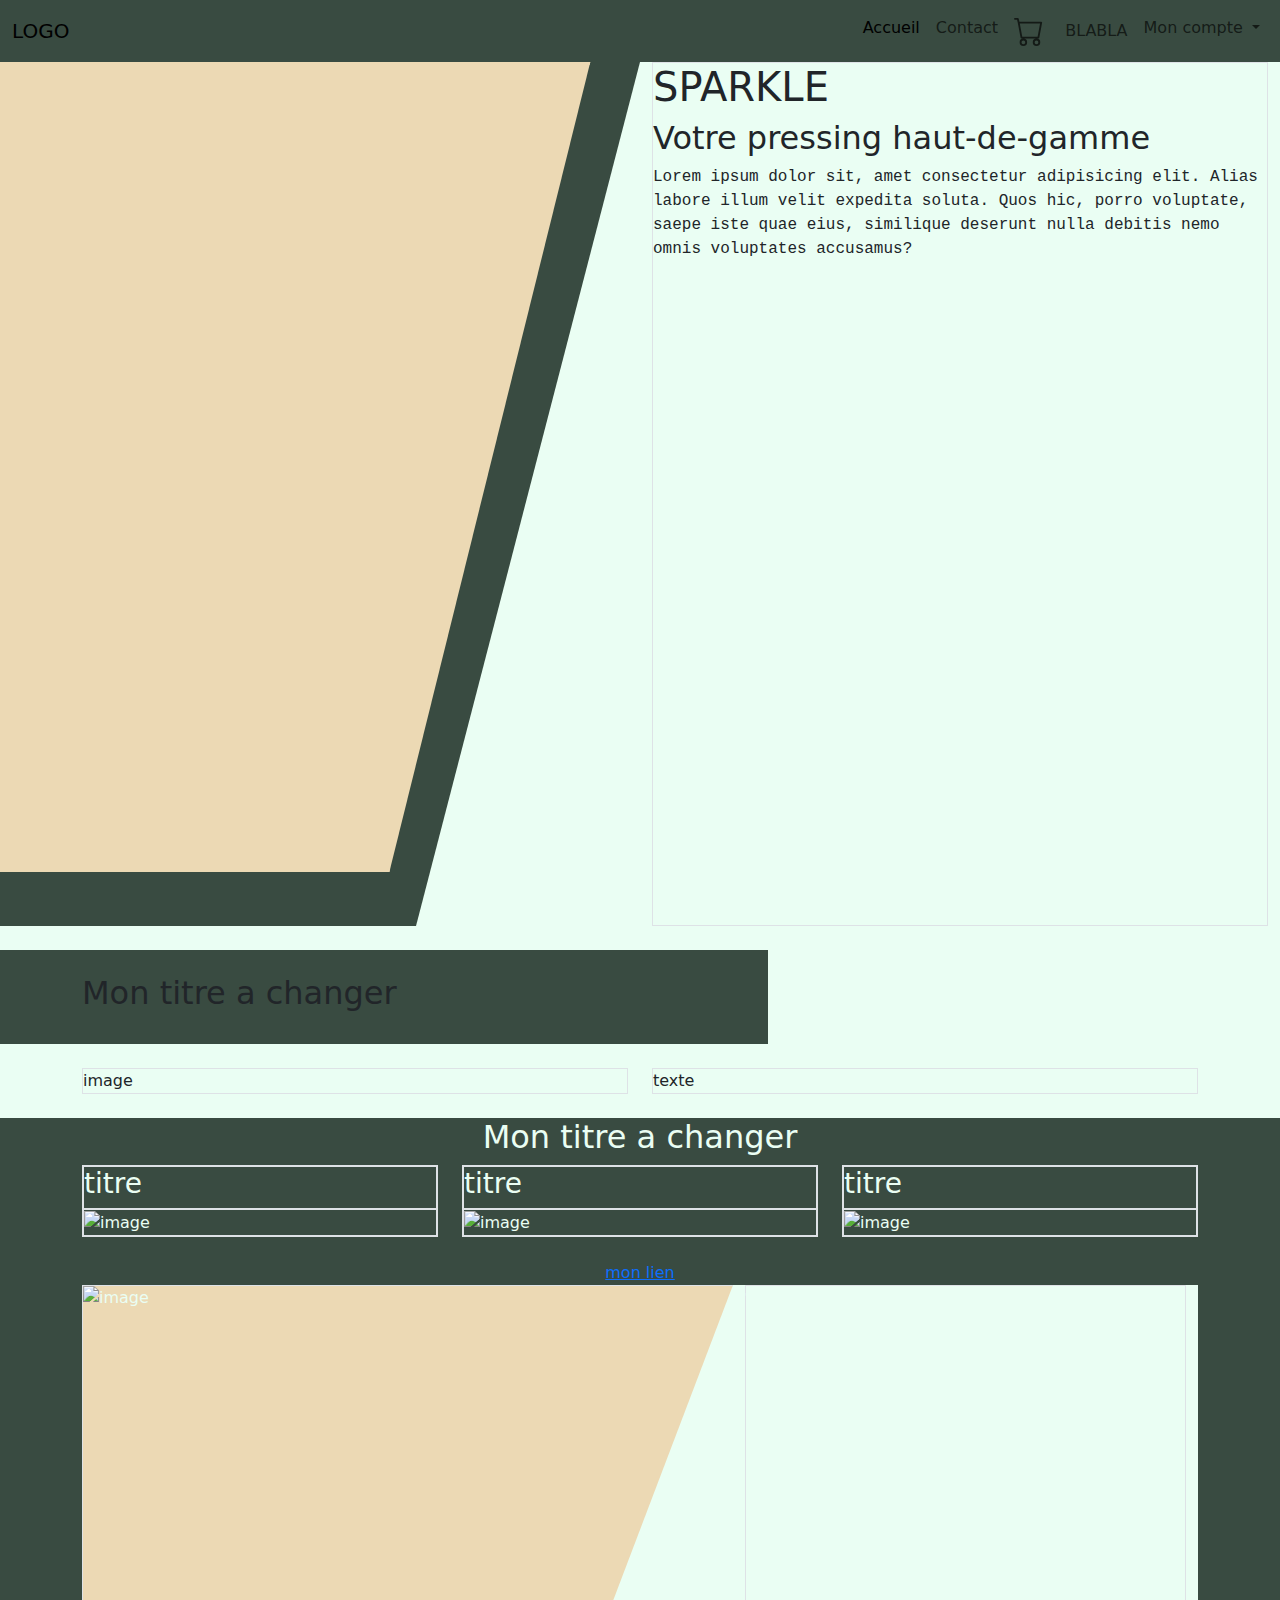
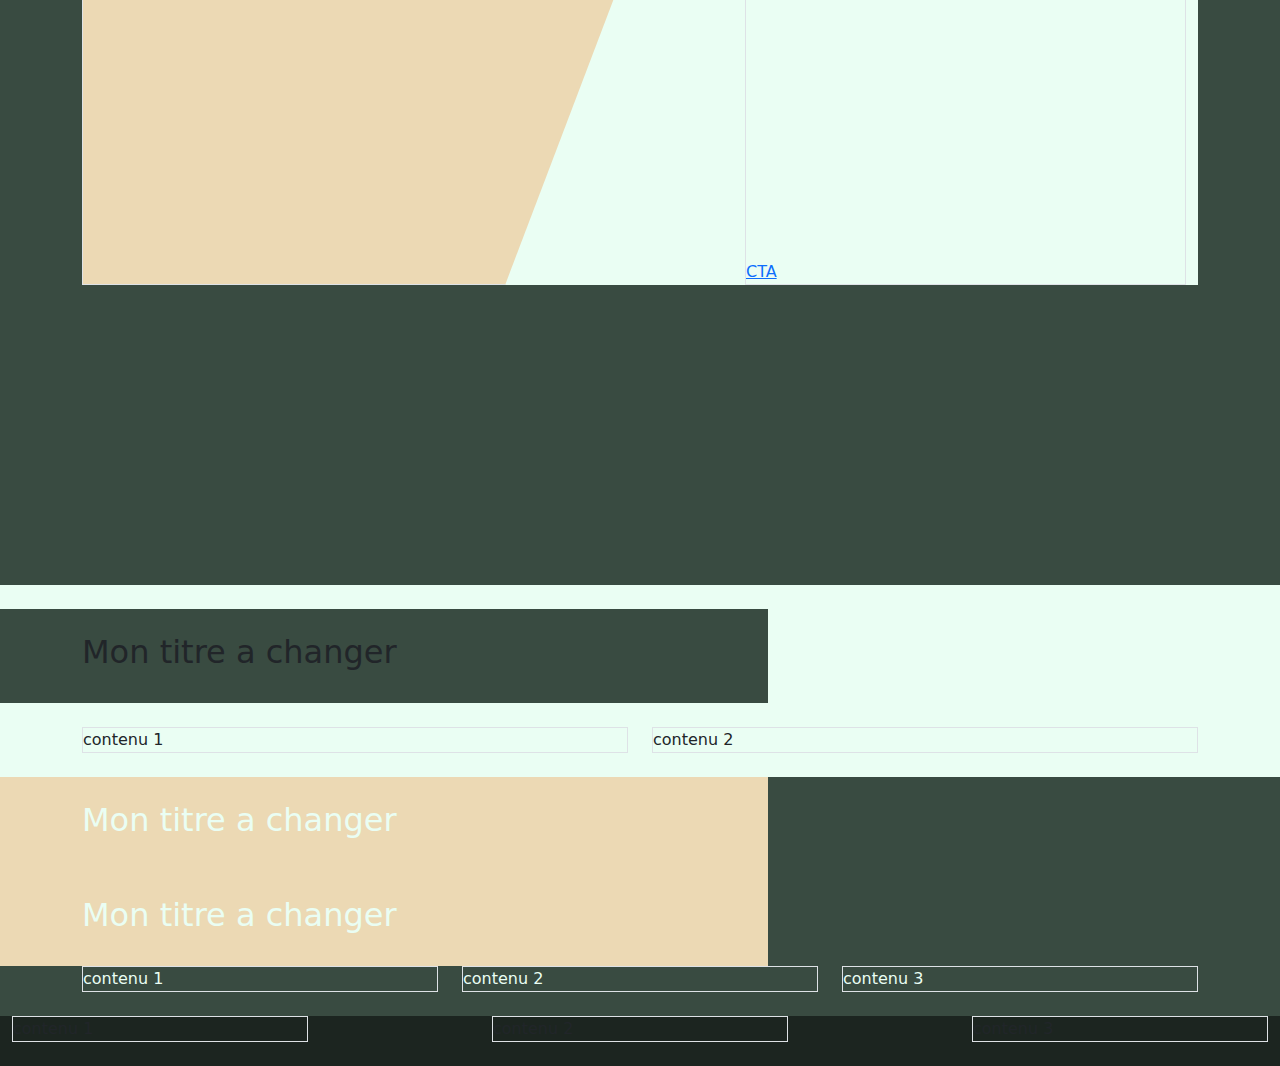
==== index.html @ c5282244 "first commit" ====
<!DOCTYPE html>
<html lang="en">
<head>
    <meta charset="UTF-8">
    <meta name="viewport" content="width=device-width, initial-scale=1.0">
    <title>Document</title>
    <link rel="stylesheet" href="CSS/bootstrap.css">
    <link rel="stylesheet" href="CSS/style.css">
    <link rel="stylesheet" href="CSS/aos.css">
    <script src="JavaScript/jquery-3.7.1.min.js"></script>
    <script src="JavaScript/aos.js"></script>
    <script src="JavaScript/bootstrap.bundle.min.js"></script>
    
</head>
<body class="fond-clair">

    
    <header>
        <nav class="navbar navbar-expand-lg justify-content-lg-between fond-vert">

            <div class="container-fluid">

                
                <div>
                    <div><a class="navbar-brand" href="#">LOGO</a></div>
                </div>


                <button class="navbar-toggler" type="button" data-bs-toggle="collapse" data-bs-target="#navbarNavDropdown" aria-controls="navbarNavDropdown" aria-expanded="false" aria-label="Toggle navigation">
                    <span class="navbar-toggler-icon"></span>
                </button>
                 

                

                <div class="collapse navbar-collapse justify-content-end" id="navbarNavDropdown">
                    <ul class="navbar-nav">
                        <li class="nav-item">
                            <a class="nav-link active" aria-current="page" href="index.html">Accueil</a>
                        </li>
                        <li class="nav-item">
                            <a class="nav-link" href="#">Contact</a>
                        </li>
                        <li class="nav-item">
                            <a class="nav-link" href="#"><svg xmlns="http://www.w3.org/2000/svg" width="30" height="30" fill="currentColor" class="bi bi-cart me-3" viewBox="0 0 16 16">
                                <path d="M0 1.5A.5.5 0 0 1 .5 1H2a.5.5 0 0 1 .485.379L2.89 3H14.5a.5.5 0 0 1 .491.592l-1.5 8A.5.5 0 0 1 13 12H4a.5.5 0 0 1-.491-.408L2.01 3.607 1.61 2H.5a.5.5 0 0 1-.5-.5M3.102 4l1.313 7h8.17l1.313-7zM5 12a2 2 0 1 0 0 4 2 2 0 0 0 0-4m7 0a2 2 0 1 0 0 4 2 2 0 0 0 0-4m-7 1a1 1 0 1 1 0 2 1 1 0 0 1 0-2m7 0a1 1 0 1 1 0 2 1 1 0 0 1 0-2"/>
                              </svg> BLABLA</a>
                        </li>
                        <li class="nav-item dropdown">
                            <a class="nav-link dropdown-toggle" href="#" role="button" data-bs-toggle="dropdown" aria-expanded="false">
                            Mon compte
                            </a>
                            <ul class="dropdown-menu bg-sm-light-pink">
                            <li><a class="dropdown-item" href="#">Connexion</a></li>
                            <li><a class="dropdown-item" href="#">Inscription</a></li>
                            <li><a class="dropdown-item" href="#">Déconnexion</a></li>
                            </ul>
                        </li>
                    </ul>
                </div>
              

                </div>
            </div>
          </nav>
        <div class="container-fluid">

                <div class="row">

                
                    <div class="col-lg-6 hexago fond-vert hauteur-hexa ps-0">  
                        <div class="bloc-gauche d-flex flex-column justify-content-center">
                            <div class="hexago2 fond-dore vh90"></div>
                        </div>
                        
                    </div>  


                
                    <div class="col-lg-6">
                        <div class="bloc-droit h100 border">
                            <h1>SPARKLE</h1>
                            <h2>Votre pressing haut-de-gamme</h2>
                            <p>Lorem ipsum dolor sit, amet consectetur adipisicing elit. Alias labore illum velit expedita soluta. Quos hic, porro voluptate, saepe iste quae eius, similique deserunt nulla debitis nemo omnis voluptates accusamus?</p>
                        </div> 
                    </div>
                    
              </div>
        </div>
    </header>

    
    <!-- Fin de la partie header 
    Début de la section presentation -->


    <section class="a-propos">

        <div class="container-fluid bg-h2-vert mx-0 py-4 my-4">
            <div class="container"><h2>Mon titre a changer</h2>
            </div>
        </div> 


    
        <div class="container">
            <div class="row">


                <div class="col-lg-6 order-lg-1 order-2">
                    <div class="border mb-4">
                        texte
                    </div>
                </div>


                <div class="col-lg-6">
                    <div class="border mb-4">
                        image
                    </div>
                </div>


            </div>
        </div>
    </section>

    <section class="nos-prestation fond-vert">

            <h2 class="text-center">Mon titre a changer</h2>

        <div class="container d-flex flex-column">
            
                <div class="row">


                    <div class="col-lg-4">
                        <div class="border mb-4">
                            <div class="border"><h3>titre</h3></div>
                            <div class="border"><img src="" class="img-fluid" alt="image"></div>
                        </div>
                    </div>


                    <div class="col-lg-4">
                        <div class="border mb-4">
                            <div class="border"><h3>titre</h3></div>
                            <div class="border"><img src="" class="img-fluid" alt="image"></div>
                        </div>
                    </div>


                    <div class="col-lg-4">
                        <div class="border mb-4">
                            <div class="border"><h3>titre</h3></div>
                            <div class="border"><img src="" class="img-fluid" alt="image"></div>
                        </div>
                    </div>

                </div>

                <a class="text-center" href="#">mon lien</a>
        </div>
        
    </section>

    <section class="sac-en-cuir container-fluid full-vh fond-vert">
        <div class="container">
            <div class="row fond-clair mx-0 px-0">

                <div class="col-lg-7 p-0">
                    <div class="border hexago fond-dore h600p">
                        <div><img src="" alt="image"></div>
                    </div>
                </div>


                <div class="col-lg-5">
                    <div class="border mb-4 h100 d-flex flex-column justify-content-lg-between">
                        <div><h2>TITRE</h2></div>

                        <div><p>Lorem ipsum dolor, sit amet consectetur adipisicing elit. Nemo, nulla omnis delectus ad sit numquam deserunt hic impedit. Officiis dolorum obcaecati et? Cumque aut itaque nostrum hic officia aliquid quidem?</p></div>

                        <div><a href="#">CTA</a></div>
                    </div>
                </div>


            </div>



        </div>
    </section>

    <section class="contact">

        <div class="container-fluid bg-h2-vert mx-0 py-4 my-4">

            <div class="container"><h2>Mon titre a changer</h2></div>

        </div> 
        <div class="container">
            <div class="row">


                <div class="col-lg-6">
                    <div class="border mb-4">
                        contenu 1
                    </div>
                </div>


                <div class="col-lg-6">
                    <div class="border mb-4">
                        contenu 2
                    </div>
                </div>


            </div>

            

        </div>

    </section>

    <section class="faq container-fluid fond-vert px-0">

        <div class="container-fluid bg-h2-dore mx-0 py-4">

            <div class="container"><h2>Mon titre a changer</h2></div>

        </div> 

        <div class="container">

        </div>
    </section>

    <section class="temoignages fond-vert mid-vh">

        <div class="container-fluid bg-h2-dore mx-0 py-4">

            <div class="container"><h2>Mon titre a changer</h2></div>

        </div>

        <div class="container">

            <div class="row">


                <div class="col-lg-4">
                    <div class="border mb-4">
                        contenu 1
                    </div>
                </div>


                <div class="col-lg-4">
                    <div class="border mb-4">
                        contenu 2
                    </div>
                </div>


                <div class="col-lg-4">
                    <div class="border mb-4">
                        contenu 3
                    </div>
                </div>

            </div>

        </div>
    </section>


    <footer>
        <div class="container-fluid">

            <div class="row justify-content-lg-between">


                <div class="col-lg-3">
                    <div class="border mb-4">
                        contenu 1
                    </div>
                </div>


                <div class="col-lg-3">
                    <div class="border mb-4">
                        contenu 2
                    </div>
                </div>


                <div class="col-lg-3">
                    <div class="border mb-4">
                        contenu 3
                    </div>
                </div>

            </div>

        </div>
    </footer>
    
</body>
</html>
---- CSS/style.css ----
.fond-clair{
    background-color: #EAFEF3;
}
.fond-dore{
    background-color: #ECD9B4;
}

.vh90{
    height: 90vh;
}

.hauteur-hexa{
    height: 96vh;
}

.hexago{
    clip-path: polygon(0 0, 100% 0, 65% 100%, 0% 170%);

}
.hexago2{
    clip-path: polygon(0 0, 94% 0, 62% 100%, 0% 170%);
    margin-top: 0px;
    border: #ECD9B4 solid 3px;
}
.fond-vert{
    background-color: #394B41;
    color: #EAFEF3;
}

p{
    font-family: 'Courier New', Courier, monospace;
}

.full-vh{
    height: 100vh;
}
.h600p{
    height: 600px;
}
.w60{
    width: 60%;
}

.h100{
    height: 100%;
}

footer{
    background-color: #1C2520;
}
.bg-h2-vert{
    background: linear-gradient(90deg, rgba(57,75,65,1) 60%, rgba(57,75,67,0) 60%);
}
.bg-h2-dore{
    background: linear-gradient(90deg, rgba(236,217,180,1) 60%, rgba(236,217,180,0) 60%);
}
.bg-h2-clair{
    background: linear-gradient(90deg, rgba(234,254,243,1) 60%, rgba(234,254,243,0) 60%);

}

@media screen and (max-width: 757px) {
    .container, .container-fluid {
        width: 100%;
        padding-left: 0;
        padding-right: 0;
    }
    .full-vh{
        height: 70vh;
    }
    .hexago{
        clip-path: polygon(0 0, 100% 0, 100% 100%, 0% 100%);
    }
}

@media screen and (max-width: 991px) {
    .container, .container-fluid {
        width: 100%;
        padding-left: 0;
        padding-right: 0;
    }
    .full-vh{
        height: 70vh;
    }
    .hexago{
        clip-path: polygon(0 0, 100% 0, 100% 100%, 0% 100%);
    }
}
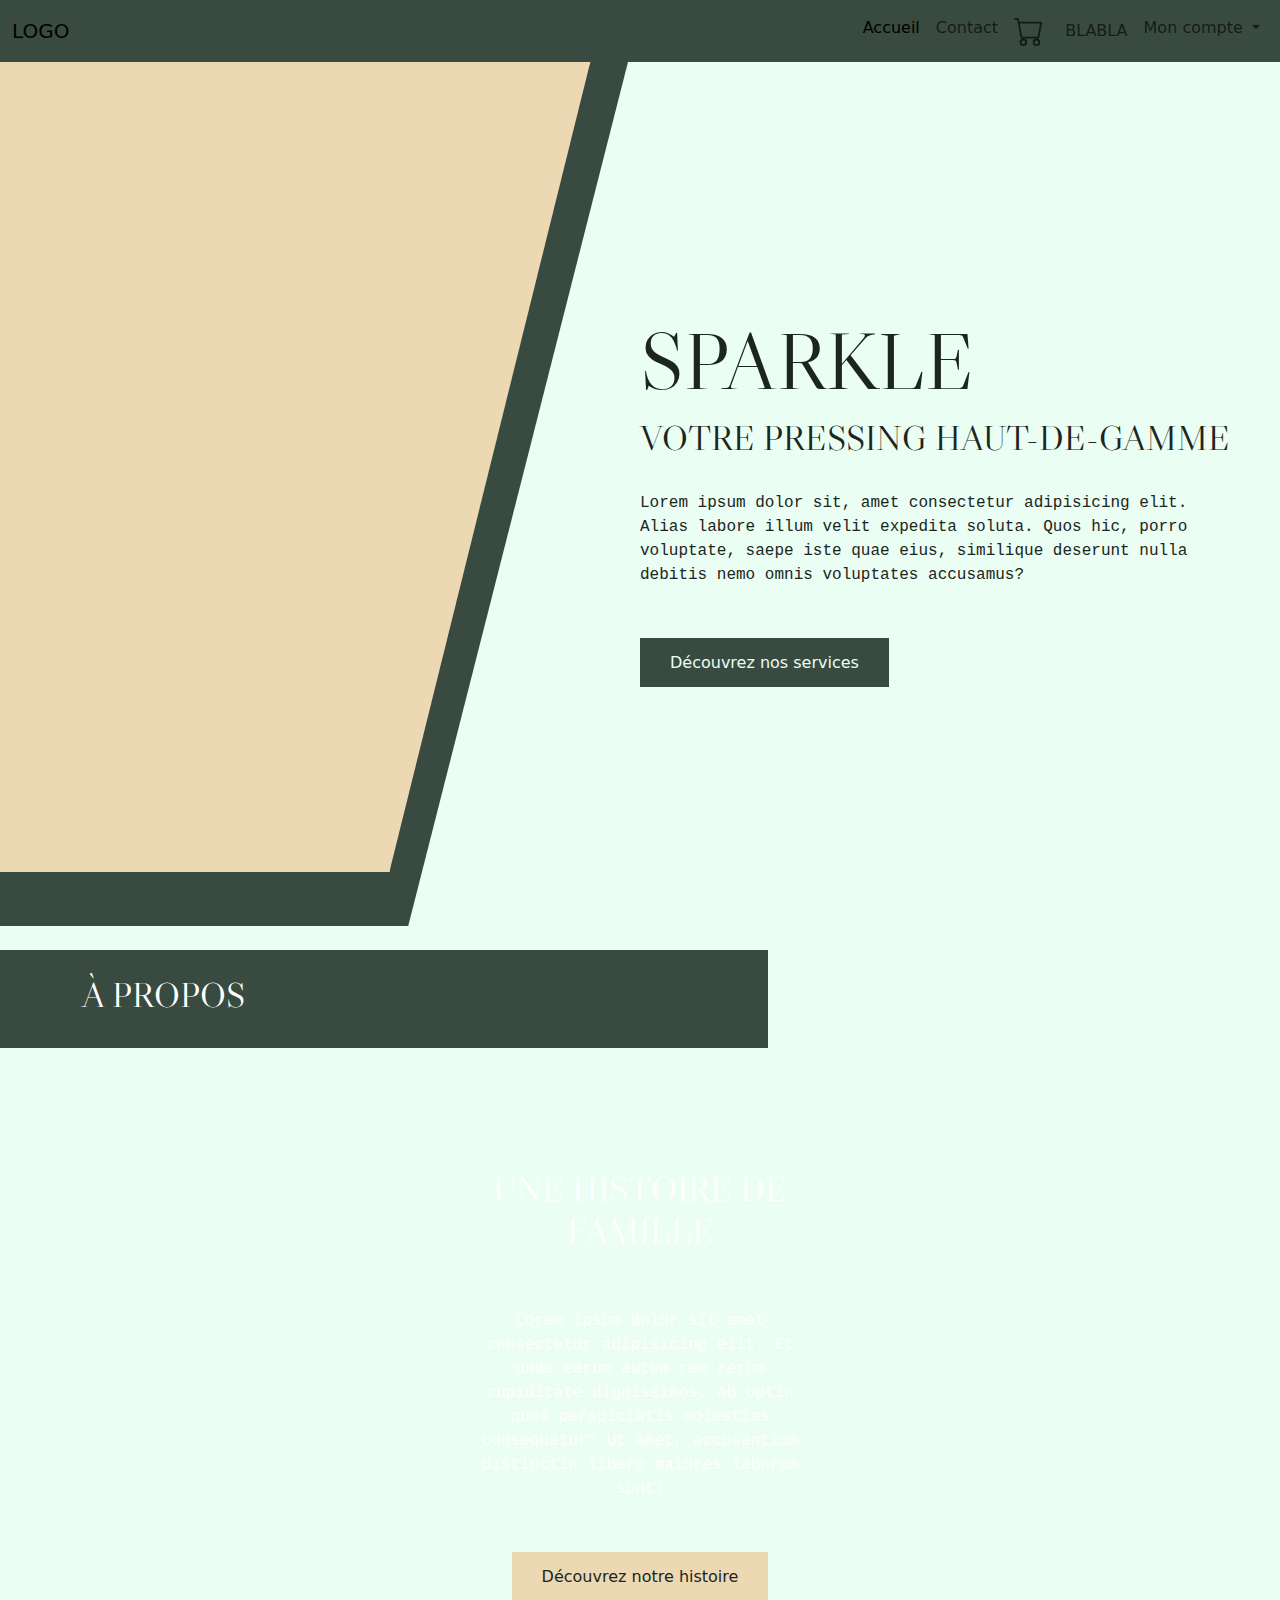
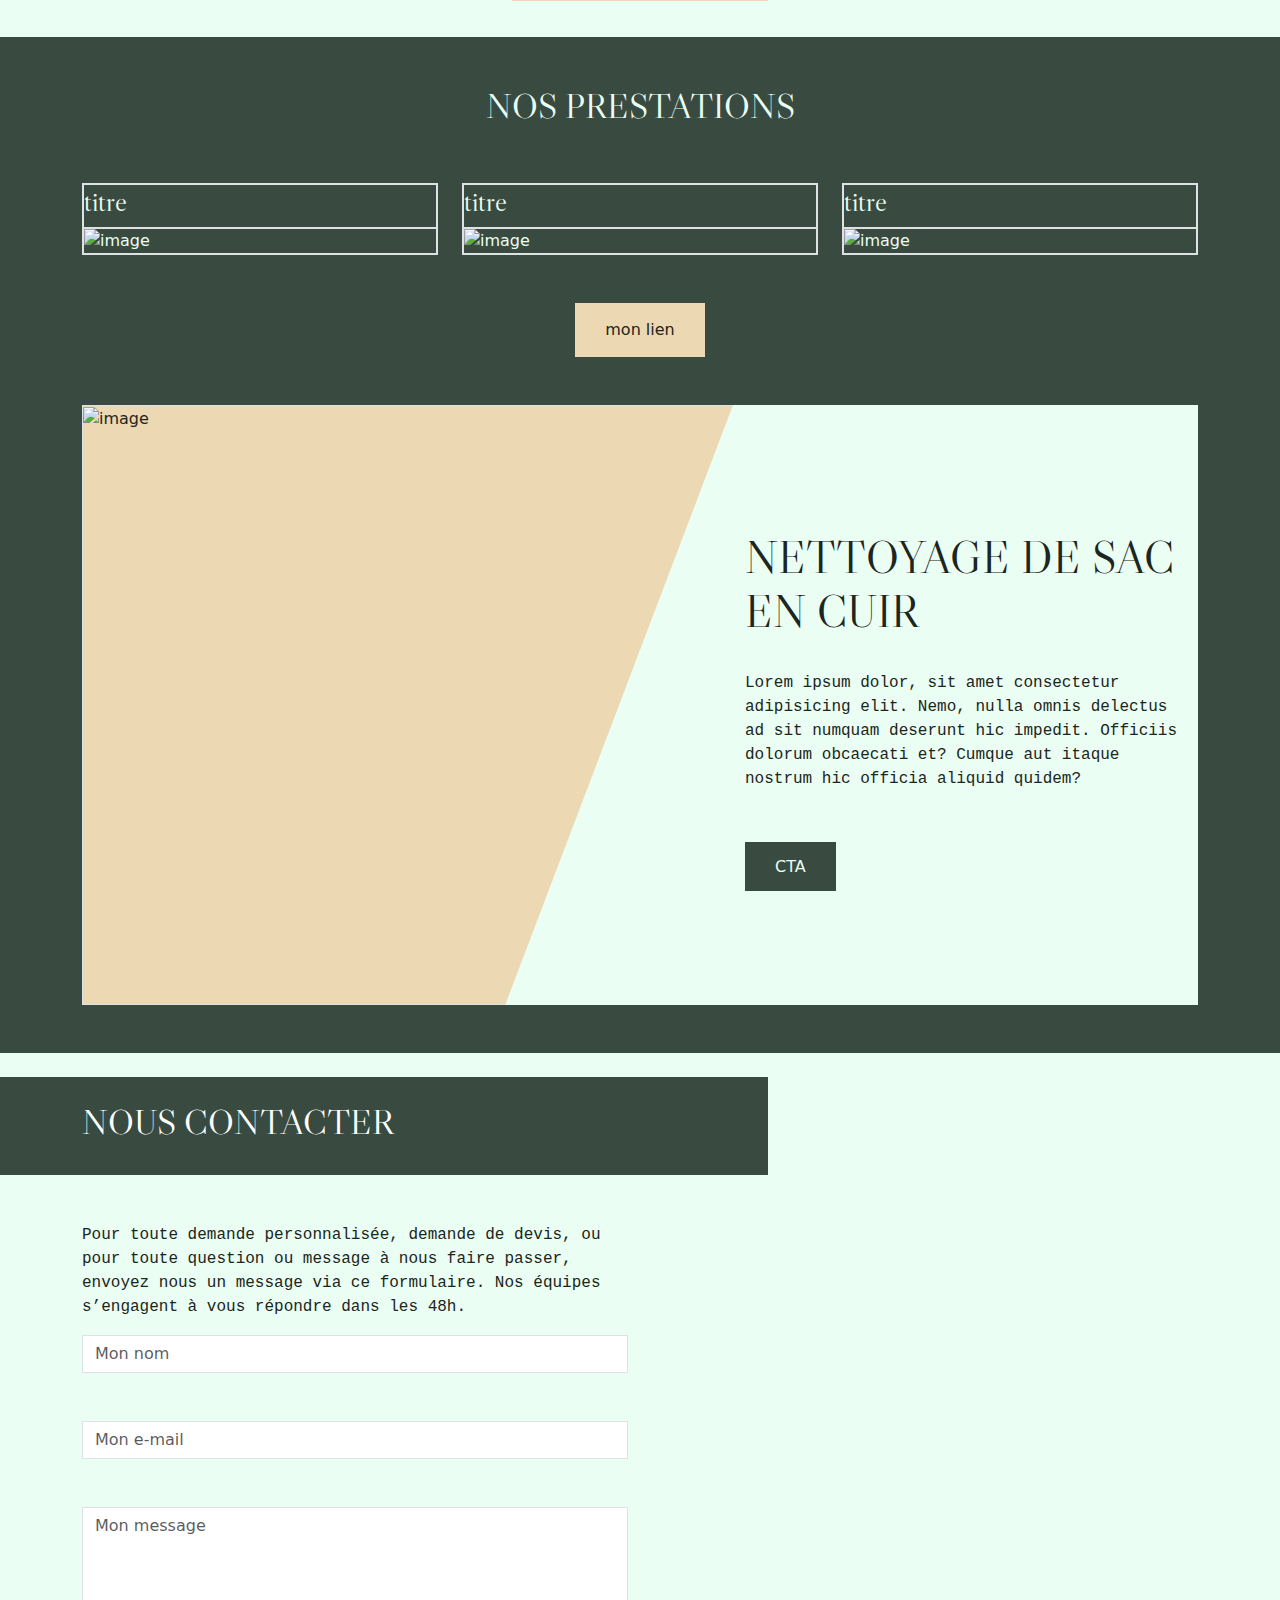
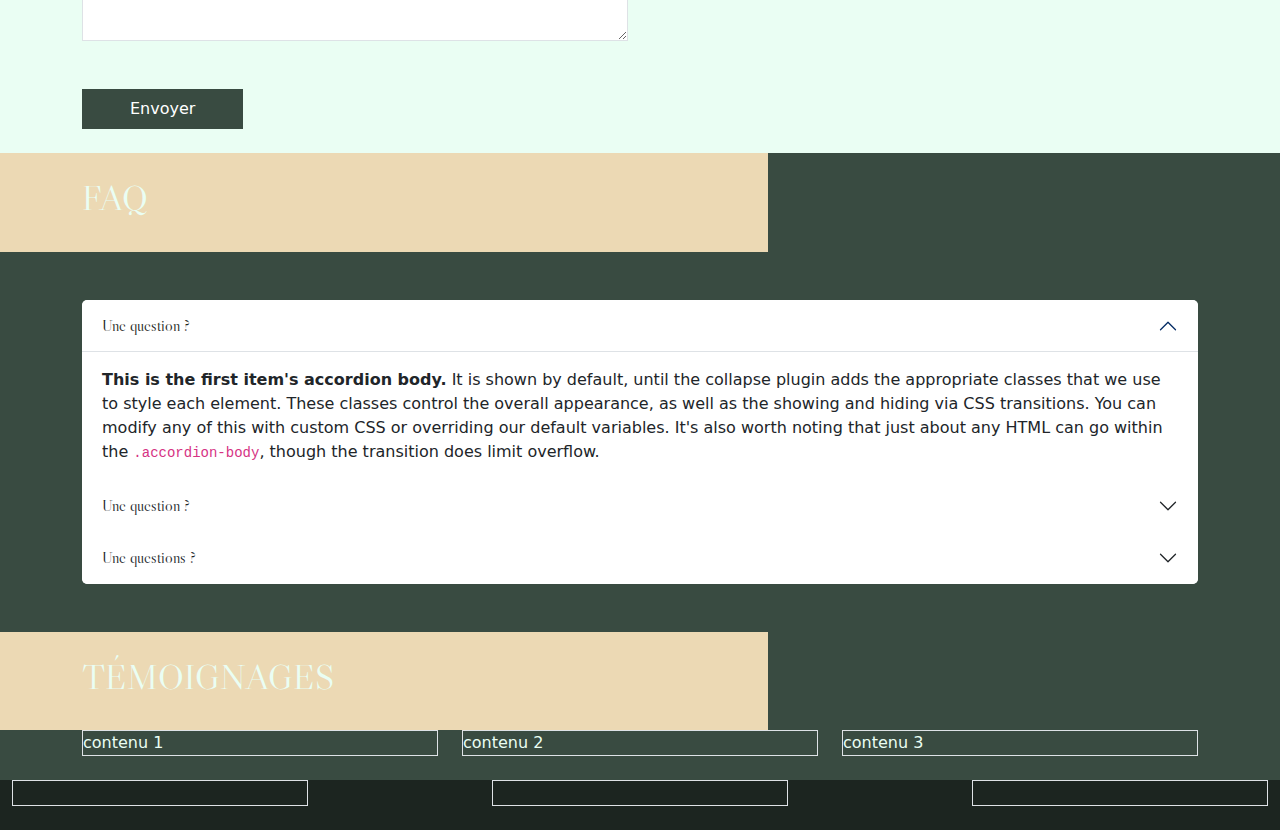
==== commit bb2882e8: "page accueil" ====
--- a/index.html
+++ b/index.html
@@ -7,6 +7,9 @@
     <link rel="stylesheet" href="CSS/bootstrap.css">
     <link rel="stylesheet" href="CSS/style.css">
     <link rel="stylesheet" href="CSS/aos.css">
+    <link rel="preconnect" href="https://fonts.googleapis.com">
+    <link rel="preconnect" href="https://fonts.gstatic.com" crossorigin>
+    <link href="https://fonts.googleapis.com/css2?family=Libre+Caslon+Display&display=swap" rel="stylesheet">
     <script src="JavaScript/jquery-3.7.1.min.js"></script>
     <script src="JavaScript/aos.js"></script>
     <script src="JavaScript/bootstrap.bundle.min.js"></script>
@@ -65,23 +68,24 @@
           </nav>
         <div class="container-fluid">
 
-                <div class="row">
-
-                
-                    <div class="col-lg-6 hexago fond-vert hauteur-hexa ps-0">  
+                <div class="row w-100">
+
+                
+                    <div class="col-lg-6 hexago fond-vert hauteur-hexa px-0">  
                         <div class="bloc-gauche d-flex flex-column justify-content-center">
-                            <div class="hexago2 fond-dore vh90"></div>
+                            <div class="hexago2 fond-dore vh90 px-0"></div>
                         </div>
                         
                     </div>  
 
 
                 
-                    <div class="col-lg-6">
-                        <div class="bloc-droit h100 border">
+                    <div class="col-lg-6 d-flex flex-column justify-content-center">
+                        <div class="bloc-droit">
                             <h1>SPARKLE</h1>
-                            <h2>Votre pressing haut-de-gamme</h2>
-                            <p>Lorem ipsum dolor sit, amet consectetur adipisicing elit. Alias labore illum velit expedita soluta. Quos hic, porro voluptate, saepe iste quae eius, similique deserunt nulla debitis nemo omnis voluptates accusamus?</p>
+                            <h2 class="pb-4">Votre pressing haut-de-gamme</h2>
+                            <p class="pb-5">Lorem ipsum dolor sit, amet consectetur adipisicing elit. Alias labore illum velit expedita soluta. Quos hic, porro voluptate, saepe iste quae eius, similique deserunt nulla debitis nemo omnis voluptates accusamus?</p>
+                            <a href="#" class="btn-vert"> Découvrez nos services </a>
                         </div> 
                     </div>
                     
@@ -97,39 +101,34 @@
     <section class="a-propos">
 
         <div class="container-fluid bg-h2-vert mx-0 py-4 my-4">
-            <div class="container"><h2>Mon titre a changer</h2>
-            </div>
-        </div> 
-
-
-    
-        <div class="container">
-            <div class="row">
-
-
-                <div class="col-lg-6 order-lg-1 order-2">
-                    <div class="border mb-4">
-                        texte
-                    </div>
-                </div>
-
-
-                <div class="col-lg-6">
-                    <div class="border mb-4">
-                        image
-                    </div>
-                </div>
-
-
-            </div>
-        </div>
+            <div class="container"><h2>à propos</h2>
+            </div>
+        </div>
+        
+        <div class="container-fluid container-fix px-0">
+            <div class="col-12 fond-apropos d-flex justify-content-center">
+
+                <div class="col-lg-3 col-md-8 col-sm-12 py-5 text-center">
+
+                    <h2 class="py-5">Une histoire de famille</h2>
+                    <p class="pb-5">Lorem ipsum dolor sit amet consectetur adipisicing elit. Et unde earum autem rem rerum cupiditate dignissimos. Ab optio quos perspiciatis molestias consequatur? Ut amet, accusantium distinctio libero maiores laborum sunt!</p>
+                    <a href="#" class="btn-dore text-center">Découvrez notre histoire</a>
+            
+                </div>
+
+
+
+            </div>
+        </div>
+
+
     </section>
 
     <section class="nos-prestation fond-vert">
 
-            <h2 class="text-center">Mon titre a changer</h2>
-
-        <div class="container d-flex flex-column">
+            <h2 class="text-center py-5">Nos prestations</h2>
+
+        <div class="container d-flex flex-column pb-5">
             
                 <div class="row">
 
@@ -158,13 +157,15 @@
                     </div>
 
                 </div>
-
-                <a class="text-center" href="#">mon lien</a>
+                
+                <div class="d-flex justify-content-center pt-4">
+                <a class="text-center btn-dore" href="#">mon lien</a>
+                </div>
         </div>
         
     </section>
 
-    <section class="sac-en-cuir container-fluid full-vh fond-vert">
+    <section class="sac-en-cuir container-fluid fond-vert pb-5">
         <div class="container">
             <div class="row fond-clair mx-0 px-0">
 
@@ -176,12 +177,12 @@
 
 
                 <div class="col-lg-5">
-                    <div class="border mb-4 h100 d-flex flex-column justify-content-lg-between">
-                        <div><h2>TITRE</h2></div>
-
-                        <div><p>Lorem ipsum dolor, sit amet consectetur adipisicing elit. Nemo, nulla omnis delectus ad sit numquam deserunt hic impedit. Officiis dolorum obcaecati et? Cumque aut itaque nostrum hic officia aliquid quidem?</p></div>
-
-                        <div><a href="#">CTA</a></div>
+                    <div class="mb-4 h100 d-flex flex-column justify-content-lg-center">
+                        <h2 class="pb-4">Nettoyage de sac
+                            en cuir</h2>
+                        <p class="pb-5">Lorem ipsum dolor, sit amet consectetur adipisicing elit. Nemo, nulla omnis delectus ad sit numquam deserunt hic impedit. Officiis dolorum obcaecati et? Cumque aut itaque nostrum hic officia aliquid quidem?</p>
+
+                       <div><a href="#" title="découvrir nettoyage sac a main" class="btn-vert">CTA</a></div>
                     </div>
                 </div>
 
@@ -197,53 +198,117 @@
 
         <div class="container-fluid bg-h2-vert mx-0 py-4 my-4">
 
-            <div class="container"><h2>Mon titre a changer</h2></div>
-
+            <div class="container"><h2>Nous contacter</h2></div>
+
+        </div>
+
+        <div class="container">
+            <div class="row d-flex mt-5">
+
+
+                <div class="col-lg-6">
+            
+                    <div class="mb-4">
+
+                        <p>Pour toute demande personnalisée, demande de devis, ou pour toute question ou message à nous faire passer, envoyez nous un message via ce formulaire. Nos équipes s’engagent à vous répondre dans les 48h.</p>
+                        
+                            
+                          <div class="mb-5">
+                            <label for="name" class="form-label d-none">Votre nom</label>
+                            <input type="text" class="form-control" id="form-name" placeholder="Mon nom">
+                          </div>
+
+                          <div class="mb-5">
+                            <label for="email" class="form-label d-none">Email address</label>
+                            <input type="email" class="form-control" id="form-email" placeholder="Mon e-mail">
+                          </div>
+
+                          <div class="mb-5">
+                            <label for="txt-area" class="form-label d-none">Message</label>
+                            <textarea class="form-control" id="form-message" placeholder="Mon message" rows="5"></textarea>
+                          </div>
+
+                          <button type="submit" class="btn btn-primary px-5 py-2">Envoyer</button>
+
+                    </div>
+                </div>
+
+
+                <div class="col-lg-6">
+                    <div class="mb-4 d-flex justify-content-end">
+
+                        <div>
+                        <iframe src="https://www.google.com/maps/embed?pb=!1m18!1m12!1m3!1d11134.39232732714!2d4.823271716414536!3d45.75920293728153!2m3!1f0!2f0!3f0!3m2!1i1024!2i768!4f13.1!3m3!1m2!1s0x47f4ea537bdc5ab3%3A0x5d9d9385f58b2047!2sPlace%20Bellecour!5e0!3m2!1sfr!2sfr!4v1707122803127!5m2!1sfr!2sfr" width="600" height="450" style="border:0;" allowfullscreen="" loading="lazy" referrerpolicy="no-referrer-when-downgrade"></iframe>
+                        </div>
+                    
+                    </div>
+                </div>
+
+
+            </div>
+
+            
+
+        </div>
+
+    </section>
+
+    <section class="faq container-fluid fond-vert px-0">
+
+        <div class="container-fluid bg-h2-dore mx-0 py-4">
+            <div class="container"><h2>FAQ</h2></div>
         </div> 
+
         <div class="container">
-            <div class="row">
-
-
-                <div class="col-lg-6">
-                    <div class="border mb-4">
-                        contenu 1
-                    </div>
-                </div>
-
-
-                <div class="col-lg-6">
-                    <div class="border mb-4">
-                        contenu 2
-                    </div>
-                </div>
-
-
-            </div>
-
-            
-
-        </div>
-
-    </section>
-
-    <section class="faq container-fluid fond-vert px-0">
+
+            <div class="accordion py-5">
+                <div class="accordion-item b-none">
+                  <h2 class="accordion-header b-none">
+                    <button class="accordion-button b-none" type="button" data-bs-toggle="collapse" data-bs-target="#collapseOne" aria-expanded="true" aria-controls="collapseOne">
+                      Une question ?
+                    </button>
+                  </h2>
+                  <div id="collapseOne" class="accordion-collapse collapse show" data-bs-parent="#accordionExample">
+                    <div class="accordion-body">
+                      <strong>This is the first item's accordion body.</strong> It is shown by default, until the collapse plugin adds the appropriate classes that we use to style each element. These classes control the overall appearance, as well as the showing and hiding via CSS transitions. You can modify any of this with custom CSS or overriding our default variables. It's also worth noting that just about any HTML can go within the <code>.accordion-body</code>, though the transition does limit overflow.
+                    </div>
+                  </div>
+                </div>
+
+                <div class="accordion-item b-none">
+                  <h2 class="accordion-header b-none">
+                    <button class="accordion-button collapsed" type="button" data-bs-toggle="collapse" data-bs-target="#collapseTwo" aria-expanded="false" aria-controls="collapseTwo">
+                      Une question ?
+                    </button>
+                  </h2>
+                  <div id="collapseTwo" class="accordion-collapse collapse b-none" data-bs-parent="#accordionExample">
+                    <div class="accordion-body">
+                      <strong>This is the second item's accordion body.</strong> It is hidden by default, until the collapse plugin adds the appropriate classes that we use to style each element. These classes control the overall appearance, as well as the showing and hiding via CSS transitions. You can modify any of this with custom CSS or overriding our default variables. It's also worth noting that just about any HTML can go within the <code>.accordion-body</code>, though the transition does limit overflow.
+                    </div>
+                  </div>
+                </div>
+                <div class="accordion-item b-none">
+                  <h2 class="accordion-header b-none">
+                    <button class="accordion-button collapsed" type="button" data-bs-toggle="collapse" data-bs-target="#collapseThree" aria-expanded="false" aria-controls="collapseThree">
+                      Une questions ?
+                    </button>
+                  </h2>
+                  <div id="collapseThree" class="accordion-collapse collapse" data-bs-parent="#accordionExample">
+                    <div class="accordion-body">
+                      <strong>This is the third item's accordion body.</strong> It is hidden by default, until the collapse plugin adds the appropriate classes that we use to style each element. These classes control the overall appearance, as well as the showing and hiding via CSS transitions. You can modify any of this with custom CSS or overriding our default variables. It's also worth noting that just about any HTML can go within the <code>.accordion-body</code>, though the transition does limit overflow.
+                    </div>
+                  </div>
+                </div>
+              </div>
+
+        </div>
+    </section>
+
+    <section class="temoignages fond-vert mid-vh">
 
         <div class="container-fluid bg-h2-dore mx-0 py-4">
 
-            <div class="container"><h2>Mon titre a changer</h2></div>
-
-        </div> 
-
-        <div class="container">
-
-        </div>
-    </section>
-
-    <section class="temoignages fond-vert mid-vh">
-
-        <div class="container-fluid bg-h2-dore mx-0 py-4">
-
-            <div class="container"><h2>Mon titre a changer</h2></div>
+            <div class="container"><h2>témoignages</h2></div>
 
         </div>
 
--- a/CSS/style.css
+++ b/CSS/style.css
@@ -1,13 +1,35 @@
+body{
+    margin: 0;
+}
+
 .fond-clair{
     background-color: #EAFEF3;
+    color: #1C2520;
 }
 .fond-dore{
     background-color: #ECD9B4;
 }
-
+.form-control{
+    border-radius: 0%;
+}
+
+h1{
+    font-size: 5em;
+}
+
+h1, h2, h3, h4 {
+    font-family: 'Libre Caslon Display', serif;
+}
+h2{
+    font-size: 2.2em;
+    text-transform: uppercase;
+}
 .vh90{
     height: 90vh;
 }
+.sac-en-cuir h2{
+    font-size: 2.8em;
+}
 
 .hauteur-hexa{
     height: 96vh;
@@ -15,12 +37,14 @@
 
 .hexago{
     clip-path: polygon(0 0, 100% 0, 65% 100%, 0% 170%);
+    overflow-x: hidden;
 
 }
 .hexago2{
     clip-path: polygon(0 0, 94% 0, 62% 100%, 0% 170%);
     margin-top: 0px;
     border: #ECD9B4 solid 3px;
+
 }
 .fond-vert{
     background-color: #394B41;
@@ -50,6 +74,7 @@
 }
 .bg-h2-vert{
     background: linear-gradient(90deg, rgba(57,75,65,1) 60%, rgba(57,75,67,0) 60%);
+    color: white;
 }
 .bg-h2-dore{
     background: linear-gradient(90deg, rgba(236,217,180,1) 60%, rgba(236,217,180,0) 60%);
@@ -58,6 +83,75 @@
     background: linear-gradient(90deg, rgba(234,254,243,1) 60%, rgba(234,254,243,0) 60%);
 
 }
+
+.btn-primary {
+    background-color: #394B41;
+    transition: 0.5s all ease;
+    border: none;
+    border-radius: 0%;
+
+}
+.btn-primary:hover{
+    background-color: #1C2520;
+}
+
+.fond-apropos{
+    background-image: url("../img/img-laverie\ .jpg");
+    color: white;
+    background-attachment : fixed;
+}
+
+.btn-vert{
+    padding: 15px 30px;
+    background-color:#394B41;
+    text-decoration: none;
+    border-radius: 0%;
+    color: #EAFEF3;
+    transition:all 0.5s ease
+}
+.btn-vert:hover{
+    background-color: #394b4100;
+    border: #394B41 solid 1px;
+    border-radius: 0%;
+    color: #1C2520;
+}
+
+.btn-dore{
+    padding: 15px 30px;
+    background-color: #ECD9B4;
+    text-decoration: none;
+    border-radius: 0%;
+    color: #1C2520;
+}
+.btn-dore:hover{
+    background-color: #394b4100;
+    border: #ECD9B4 solid 1px;
+    border-radius: 0%;
+    color: #ECD9B4;
+}
+
+.accordion-button{
+    border: none;
+    background-color: white;
+}
+
+.accordion-button:focus{
+    border-bottom:#ECD9B4 solid 3px;
+    background-color: white;
+    box-shadow: none;
+}
+.accordion-button:not(.collapsed){
+    background-color:white;
+    color: #1C2520;
+}
+.b-none{
+    border: none;
+}
+
+.accordion{
+    border-radius:0%;
+}
+
 
 @media screen and (max-width: 757px) {
     .container, .container-fluid {
@@ -71,6 +165,22 @@
     .hexago{
         clip-path: polygon(0 0, 100% 0, 100% 100%, 0% 100%);
     }
+    .bg-h2-clair{
+        background: linear-gradient(90deg, rgba(234,254,243,1) 60%, rgba(234,254,243,0) 60%);
+    }
+
+    .bg-h2-vert{
+        background: linear-gradient(90deg, rgba(57,75,65,1) 100%, rgba(57,75,67,0) 0%);
+    }
+
+    .bg-h2-dore{
+        background: linear-gradient(90deg, rgba(236,217,180,1) 100%, rgba(236,217,180,0) 0%);
+
+    }
+
+    .w-100{
+        width: 100vw;
+    }
 }
 
 @media screen and (max-width: 991px) {
@@ -85,4 +195,8 @@
     .hexago{
         clip-path: polygon(0 0, 100% 0, 100% 100%, 0% 100%);
     }
-}
+    .hexago2{
+        clip-path: polygon(0 0, 100% 0, 100% 100%, 0% 100%);
+
+    }
+}
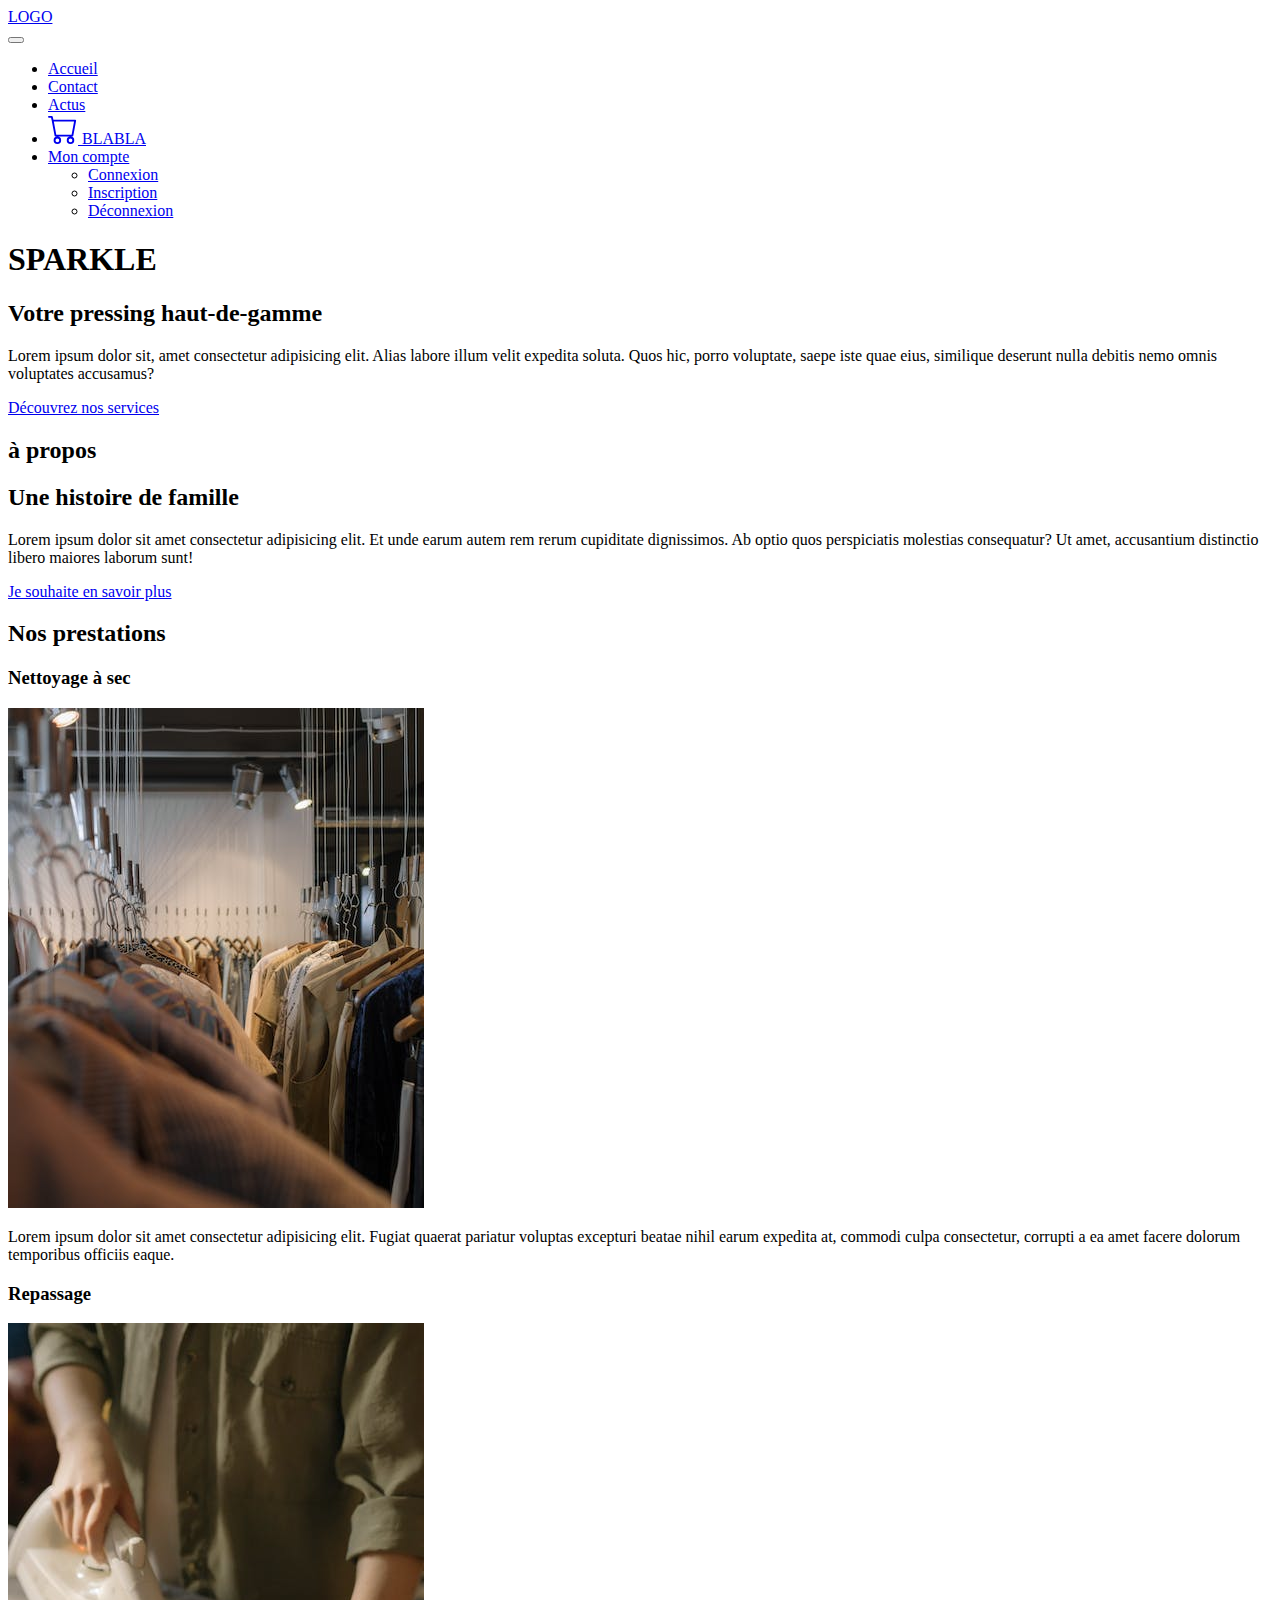
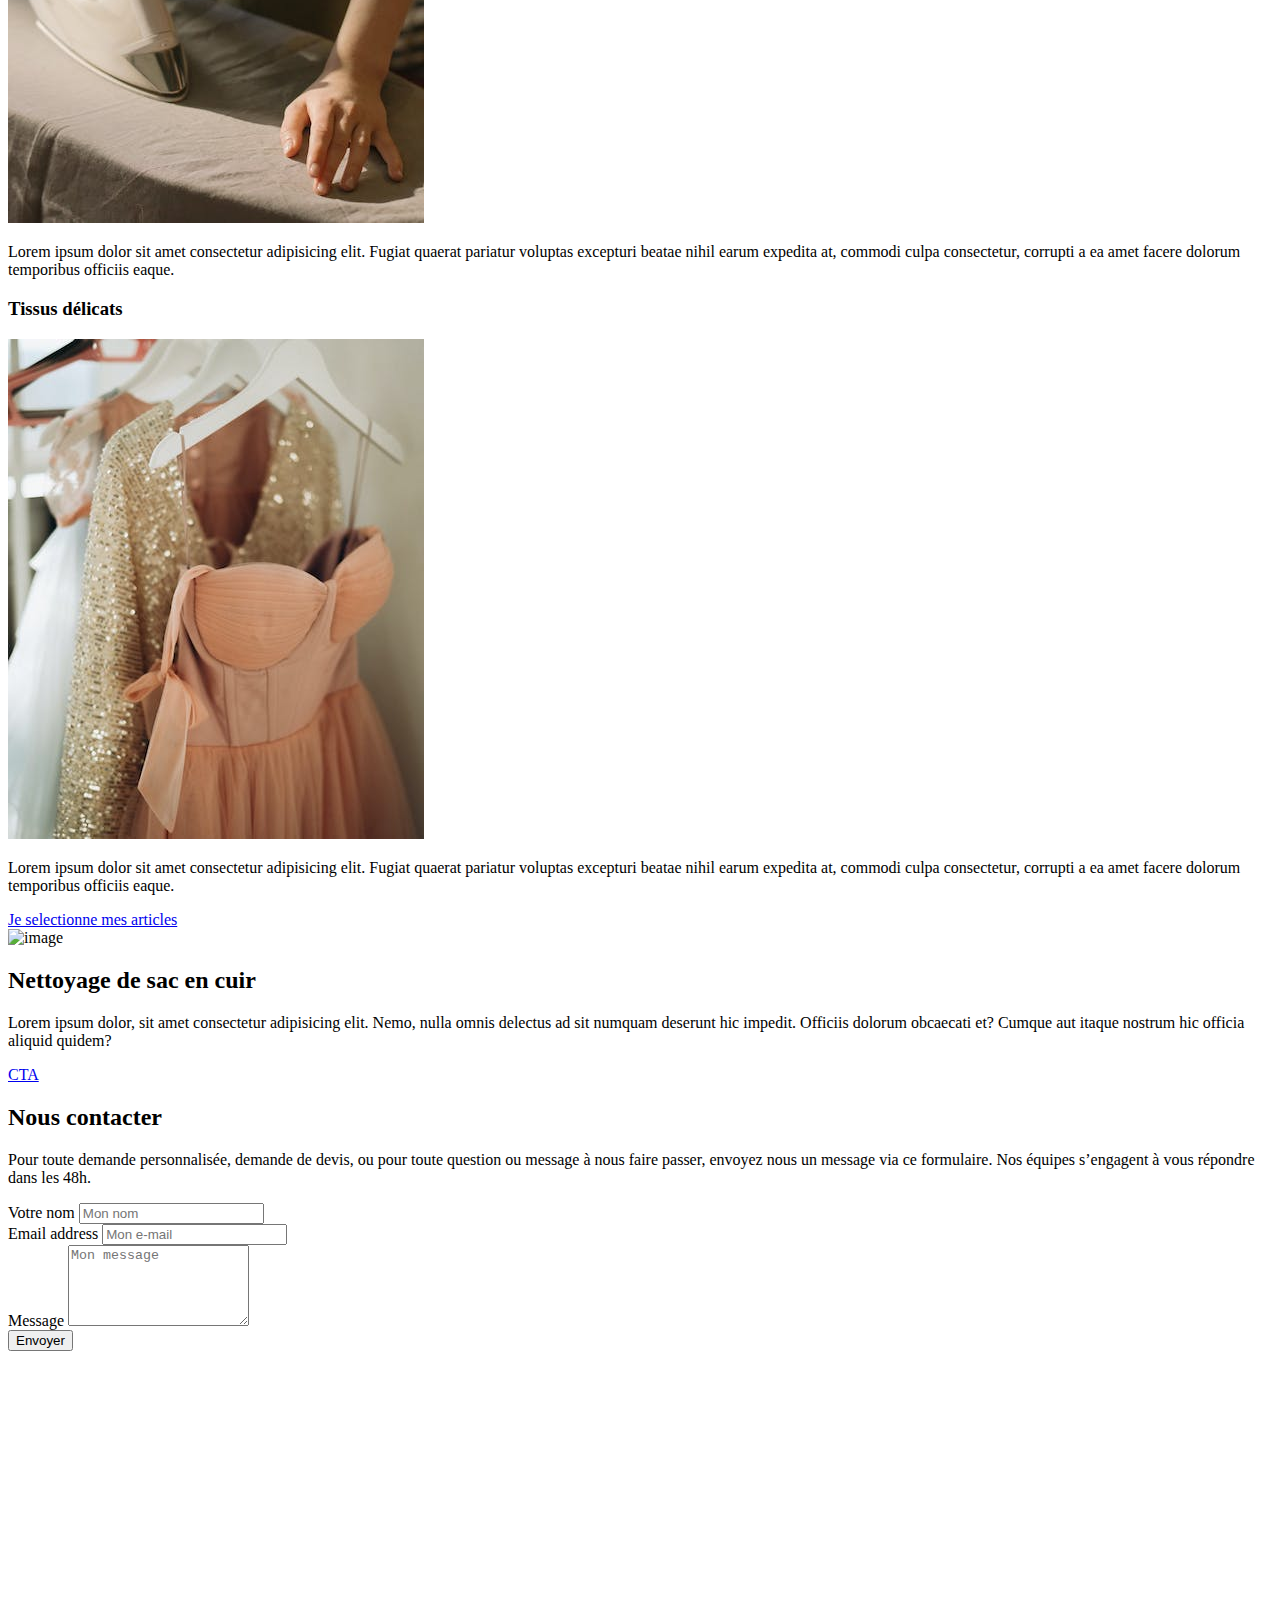
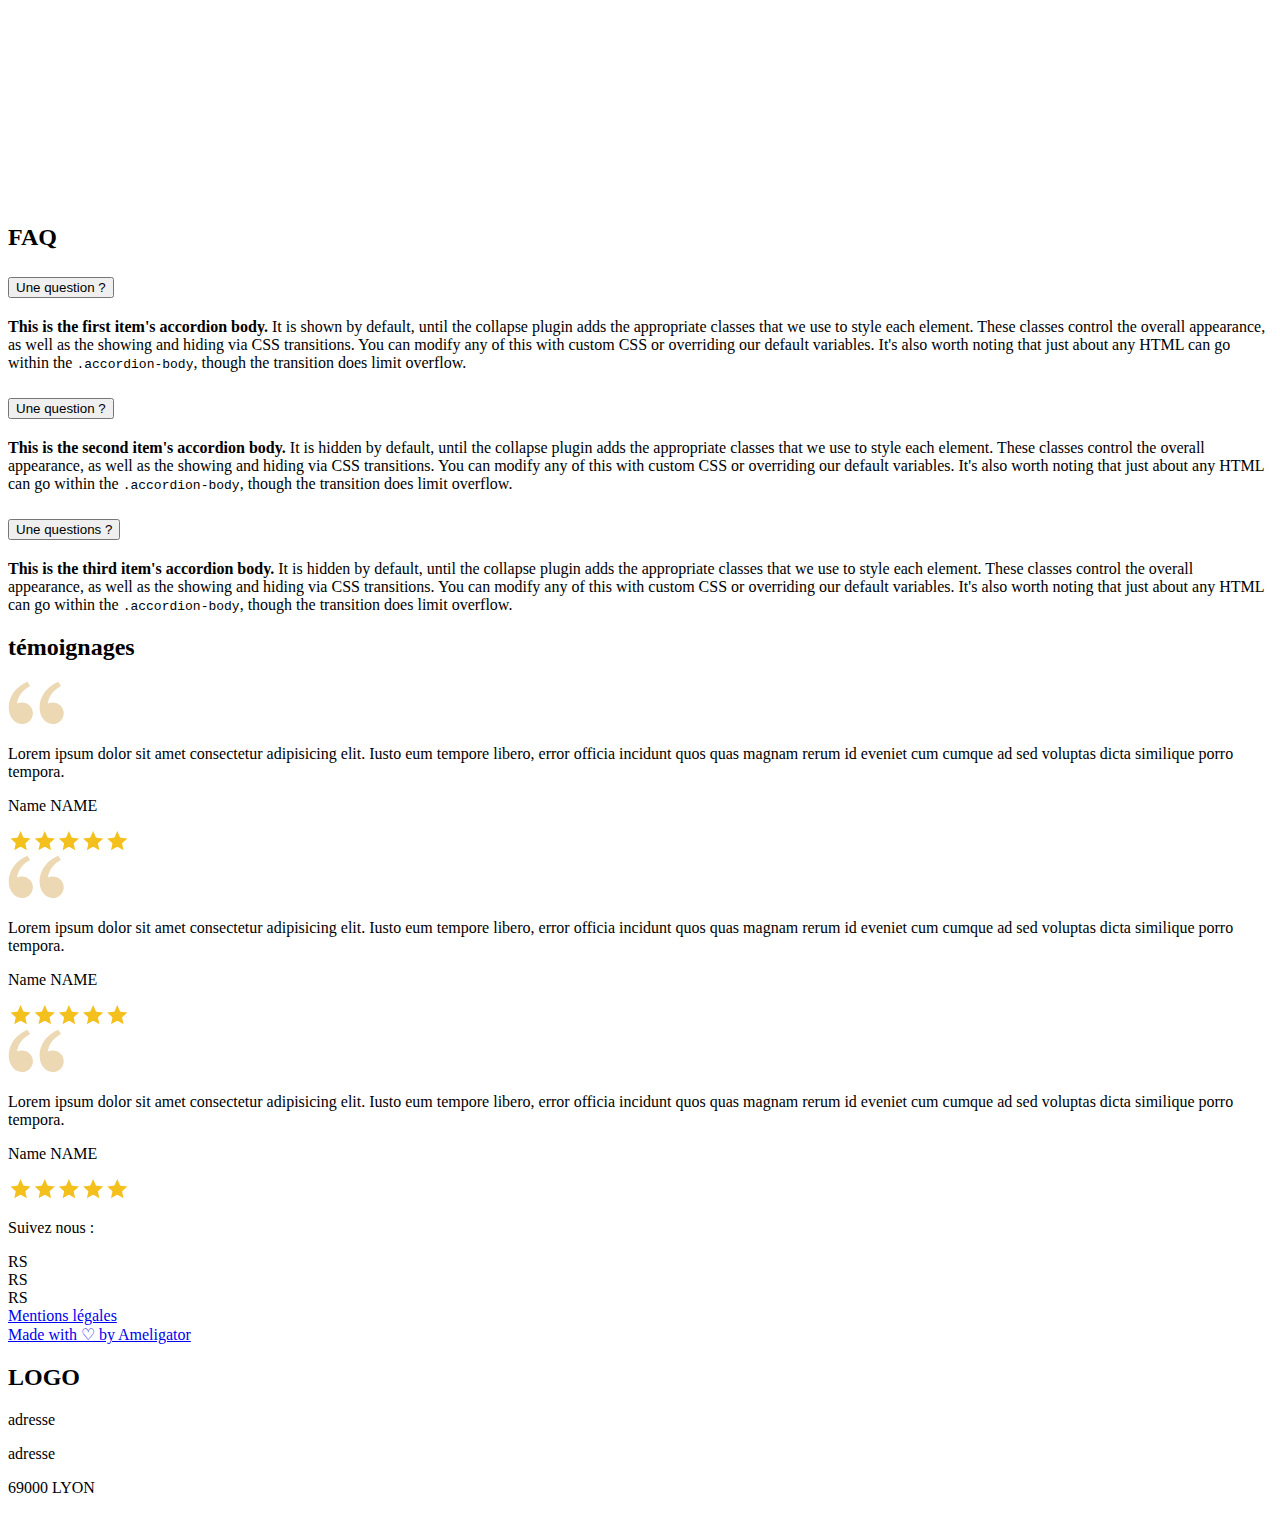
==== commit d09791df: "suite accueil" ====
--- a/index.html
+++ b/index.html
@@ -4,15 +4,15 @@
     <meta charset="UTF-8">
     <meta name="viewport" content="width=device-width, initial-scale=1.0">
     <title>Document</title>
-    <link rel="stylesheet" href="CSS/bootstrap.css">
-    <link rel="stylesheet" href="CSS/style.css">
-    <link rel="stylesheet" href="CSS/aos.css">
+    <link rel="stylesheet" href="css/bootstrap.css">
+    <link rel="stylesheet" href="css/style.css">
+    <link rel="stylesheet" href="css/aos.css">
     <link rel="preconnect" href="https://fonts.googleapis.com">
     <link rel="preconnect" href="https://fonts.gstatic.com" crossorigin>
     <link href="https://fonts.googleapis.com/css2?family=Libre+Caslon+Display&display=swap" rel="stylesheet">
-    <script src="JavaScript/jquery-3.7.1.min.js"></script>
-    <script src="JavaScript/aos.js"></script>
-    <script src="JavaScript/bootstrap.bundle.min.js"></script>
+    <script src="javascript/jquery-3.7.1.min.js"></script>
+    <script src="javascript/aos.js"></script>
+    <script src="javascript/bootstrap.bundle.min.js"></script>
     
 </head>
 <body class="fond-clair">
@@ -43,6 +43,9 @@
                         </li>
                         <li class="nav-item">
                             <a class="nav-link" href="#">Contact</a>
+                        </li>
+                        <li class="nav-item">
+                            <a class="nav-link active" aria-current="page" href="index.html">Actus</a>
                         </li>
                         <li class="nav-item">
                             <a class="nav-link" href="#"><svg xmlns="http://www.w3.org/2000/svg" width="30" height="30" fill="currentColor" class="bi bi-cart me-3" viewBox="0 0 16 16">
@@ -85,7 +88,7 @@
                             <h1>SPARKLE</h1>
                             <h2 class="pb-4">Votre pressing haut-de-gamme</h2>
                             <p class="pb-5">Lorem ipsum dolor sit, amet consectetur adipisicing elit. Alias labore illum velit expedita soluta. Quos hic, porro voluptate, saepe iste quae eius, similique deserunt nulla debitis nemo omnis voluptates accusamus?</p>
-                            <a href="#" class="btn-vert"> Découvrez nos services </a>
+                            <a href="#" class="btn-vert" title="découvrir services"> Découvrez nos services </a>
                         </div> 
                     </div>
                     
@@ -106,13 +109,13 @@
         </div>
         
         <div class="container-fluid container-fix px-0">
-            <div class="col-12 fond-apropos d-flex justify-content-center">
+            <div class="col-12 fond-apropos d-flex justify-content-center pb-5">
 
                 <div class="col-lg-3 col-md-8 col-sm-12 py-5 text-center">
 
                     <h2 class="py-5">Une histoire de famille</h2>
-                    <p class="pb-5">Lorem ipsum dolor sit amet consectetur adipisicing elit. Et unde earum autem rem rerum cupiditate dignissimos. Ab optio quos perspiciatis molestias consequatur? Ut amet, accusantium distinctio libero maiores laborum sunt!</p>
-                    <a href="#" class="btn-dore text-center">Découvrez notre histoire</a>
+                    <p class="pb-5 text-start">Lorem ipsum dolor sit amet consectetur adipisicing elit. Et unde earum autem rem rerum cupiditate dignissimos. Ab optio quos perspiciatis molestias consequatur? Ut amet, accusantium distinctio libero maiores laborum sunt!</p>
+                    <div class="pb-4"><a href="#" class="btn-dore text-center">Je souhaite en savoir plus</a></div>
             
                 </div>
 
@@ -130,36 +133,42 @@
 
         <div class="container d-flex flex-column pb-5">
             
-                <div class="row">
+                <div class="row pb-4">
 
 
                     <div class="col-lg-4">
-                        <div class="border mb-4">
-                            <div class="border"><h3>titre</h3></div>
-                            <div class="border"><img src="" class="img-fluid" alt="image"></div>
+                        <div class="mb-4">
+                            <div class="border-bottom"><h3>Nettoyage à sec</h3></div>
+                            <div><img src="img/lavagesec.jpg" class="img-fluid pt-5" alt="vêtements suspendus"></div>
+                            <div class="pt-5"><p class="border-dore px-3">Lorem ipsum dolor sit amet consectetur adipisicing elit. Fugiat quaerat pariatur voluptas excepturi beatae nihil earum expedita at, commodi culpa consectetur, corrupti a ea amet facere dolorum temporibus officiis eaque.</p>
+                            </div>
                         </div>
                     </div>
 
 
                     <div class="col-lg-4">
-                        <div class="border mb-4">
-                            <div class="border"><h3>titre</h3></div>
-                            <div class="border"><img src="" class="img-fluid" alt="image"></div>
+                        <div class="mb-4">
+                            <div class="border-bottom"><h3>Repassage</h3></div>
+                            <div><img src="img/repassage.jpg" class="img-fluid pt-5" alt="personne qui repasse au fer à repasser"></div>
+                            <div class="pt-5"><p class="border-dore px-3">Lorem ipsum dolor sit amet consectetur adipisicing elit. Fugiat quaerat pariatur voluptas excepturi beatae nihil earum expedita at, commodi culpa consectetur, corrupti a ea amet facere dolorum temporibus officiis eaque.</p>
+                            </div>
                         </div>
                     </div>
 
 
                     <div class="col-lg-4">
-                        <div class="border mb-4">
-                            <div class="border"><h3>titre</h3></div>
-                            <div class="border"><img src="" class="img-fluid" alt="image"></div>
+                        <div class="mb-4">
+                            <div class="border-bottom"><h3>Tissus délicats</h3></div>
+                            <div><img src="img/delicat.jpg" class="img-fluid pt-5" alt="robes délicates"></div>
+                            <div class="pt-5"><p class="border-dore px-3">Lorem ipsum dolor sit amet consectetur adipisicing elit. Fugiat quaerat pariatur voluptas excepturi beatae nihil earum expedita at, commodi culpa consectetur, corrupti a ea amet facere dolorum temporibus officiis eaque.</p>
+                            </div>
                         </div>
                     </div>
 
                 </div>
                 
-                <div class="d-flex justify-content-center pt-4">
-                <a class="text-center btn-dore" href="#">mon lien</a>
+                <div class="d-flex justify-content-center pt-5">
+                <a class="text-center btn-dore" href="#">Je selectionne mes articles</a>
                 </div>
         </div>
         
@@ -253,7 +262,7 @@
 
     </section>
 
-    <section class="faq container-fluid fond-vert px-0">
+    <section class="faq container-fluid fond-vert px-0 py-5 ">
 
         <div class="container-fluid bg-h2-dore mx-0 py-4">
             <div class="container"><h2>FAQ</h2></div>
@@ -314,26 +323,54 @@
 
         <div class="container">
 
-            <div class="row">
+            <div class="row pt-5">
 
 
                 <div class="col-lg-4">
-                    <div class="border mb-4">
-                        contenu 1
+                    <div class="border mb-4 text-center py-5 px-3">
+                        
+                        <svg width="56" height="44" viewBox="0 0 56 44" fill="none" xmlns="http://www.w3.org/2000/svg">
+                        <path d="M5.64166 39.4066C2.46583 36.0334 0.760742 32.2502 0.760742 26.1174C0.760742 15.3258 8.33649 5.65334 19.3532 0.871094L22.1067 5.11993C11.8237 10.6823 9.81341 17.9003 9.01174 22.4513C10.6675 21.5942 12.8351 21.2951 14.9595 21.4924C20.5218 22.0073 24.9063 26.5738 24.9063 32.2502C24.9063 35.1123 23.7694 37.8572 21.7455 39.881C19.7217 41.9049 16.9768 43.0418 14.1147 43.0418C12.5319 43.028 10.9676 42.6995 9.51297 42.0754C8.05834 41.4513 6.74237 40.5441 5.64166 39.4066ZM36.475 39.4066C33.2992 36.0334 31.5941 32.2502 31.5941 26.1174C31.5941 15.3258 39.1698 5.65334 50.1866 0.871094L52.94 5.11993C42.6571 10.6823 40.6467 17.9003 39.8451 22.4513C41.5008 21.5942 43.6684 21.2951 45.7928 21.4924C51.3552 22.0073 55.7397 26.5738 55.7397 32.2502C55.7397 35.1123 54.6027 37.8572 52.5789 39.881C50.555 41.9049 47.8101 43.0418 44.948 43.0418C43.3652 43.028 41.8009 42.6995 40.3463 42.0754C38.8917 41.4513 37.5757 40.5441 36.475 39.4066Z" fill="#ECD9B4"/>
+                        </svg>
+
+                        <p class="pt-5 pb-3">Lorem ipsum dolor sit amet consectetur adipisicing elit. Iusto eum tempore libero, error officia incidunt quos quas magnam rerum id eveniet cum cumque ad sed voluptas dicta similique porro tempora.</p>
+
+                        <p>Name NAME</p>
+
+                        <svg xmlns="http://www.w3.org/2000/svg" xmlns:xlink="http://www.w3.org/1999/xlink" width="122" zoomAndPan="magnify" viewBox="0 0 183.75 30.000001" height="20" preserveAspectRatio="xMidYMid meet" version="1.0"><defs><clipPath id="ef8e82551e"><path d="M 3.640625 0 L 34.125 0 L 34.125 29.03125 L 3.640625 29.03125 Z M 3.640625 0 " clip-rule="nonzero"/></clipPath><clipPath id="c1062b1a8f"><path d="M 40.152344 0 L 70.636719 0 L 70.636719 29.03125 L 40.152344 29.03125 Z M 40.152344 0 " clip-rule="nonzero"/></clipPath><clipPath id="2614f33e39"><path d="M 76.488281 0 L 106.972656 0 L 106.972656 29.03125 L 76.488281 29.03125 Z M 76.488281 0 " clip-rule="nonzero"/></clipPath><clipPath id="ac9a9cc03c"><path d="M 113 0 L 143.480469 0 L 143.480469 29.03125 L 113 29.03125 Z M 113 0 " clip-rule="nonzero"/></clipPath><clipPath id="8fbe21fd42"><path d="M 149.335938 0 L 179.820312 0 L 179.820312 29.03125 L 149.335938 29.03125 Z M 149.335938 0 " clip-rule="nonzero"/></clipPath></defs><g clip-path="url(#ef8e82551e)"><path fill="#f4c01e" d="M 18.882812 0 L 22.808594 8.839844 C 22.960938 9.179688 23.195312 9.472656 23.496094 9.691406 C 23.796875 9.910156 24.148438 10.042969 24.519531 10.082031 L 34.125 11.089844 L 26.945312 17.558594 C 26.667969 17.808594 26.464844 18.125 26.347656 18.480469 C 26.234375 18.832031 26.214844 19.210938 26.292969 19.574219 L 28.304688 29.035156 L 19.941406 24.195312 C 19.617188 24.007812 19.253906 23.910156 18.882812 23.910156 C 18.511719 23.910156 18.148438 24.007812 17.828125 24.195312 L 9.464844 29.035156 L 11.476562 19.574219 C 11.550781 19.210938 11.53125 18.832031 11.417969 18.480469 C 11.304688 18.125 11.097656 17.808594 10.824219 17.558594 L 3.640625 11.089844 L 13.25 10.082031 C 13.617188 10.042969 13.96875 9.910156 14.269531 9.691406 C 14.570312 9.472656 14.808594 9.179688 14.957031 8.839844 Z M 18.882812 0 " fill-opacity="1" fill-rule="evenodd"/></g><g clip-path="url(#c1062b1a8f)"><path fill="#f4c01e" d="M 55.394531 0 L 59.320312 8.839844 C 59.46875 9.179688 59.707031 9.472656 60.007812 9.691406 C 60.308594 9.910156 60.660156 10.042969 61.027344 10.082031 L 70.632812 11.089844 L 63.453125 17.558594 C 63.179688 17.808594 62.972656 18.125 62.859375 18.480469 C 62.742188 18.832031 62.722656 19.210938 62.800781 19.574219 L 64.8125 29.035156 L 56.449219 24.195312 C 56.128906 24.007812 55.765625 23.910156 55.394531 23.910156 C 55.023438 23.910156 54.65625 24.007812 54.335938 24.195312 L 45.972656 29.035156 L 47.984375 19.574219 C 48.0625 19.210938 48.042969 18.832031 47.929688 18.480469 C 47.8125 18.125 47.609375 17.808594 47.332031 17.558594 L 40.152344 11.089844 L 49.757812 10.082031 C 50.125 10.042969 50.480469 9.910156 50.777344 9.691406 C 51.078125 9.472656 51.316406 9.179688 51.46875 8.839844 Z M 55.394531 0 " fill-opacity="1" fill-rule="evenodd"/></g><g clip-path="url(#2614f33e39)"><path fill="#f4c01e" d="M 91.730469 0 L 95.65625 8.839844 C 95.808594 9.179688 96.042969 9.472656 96.34375 9.691406 C 96.644531 9.910156 96.996094 10.042969 97.367188 10.082031 L 106.972656 11.089844 L 99.792969 17.558594 C 99.515625 17.808594 99.308594 18.125 99.195312 18.480469 C 99.082031 18.832031 99.0625 19.210938 99.136719 19.574219 L 101.148438 29.035156 L 92.789062 24.195312 C 92.464844 24.007812 92.101562 23.910156 91.730469 23.910156 C 91.359375 23.910156 90.996094 24.007812 90.675781 24.195312 L 82.3125 29.035156 L 84.324219 19.574219 C 84.398438 19.210938 84.378906 18.832031 84.265625 18.480469 C 84.152344 18.125 83.945312 17.808594 83.667969 17.558594 L 76.488281 11.089844 L 86.09375 10.082031 C 86.464844 10.042969 86.816406 9.910156 87.117188 9.691406 C 87.417969 9.472656 87.652344 9.179688 87.804688 8.839844 Z M 91.730469 0 " fill-opacity="1" fill-rule="evenodd"/></g><g clip-path="url(#ac9a9cc03c)"><path fill="#f4c01e" d="M 128.238281 0 L 132.164062 8.839844 C 132.316406 9.179688 132.554688 9.472656 132.855469 9.691406 C 133.152344 9.910156 133.507812 10.042969 133.875 10.082031 L 143.480469 11.089844 L 136.300781 17.558594 C 136.023438 17.808594 135.820312 18.125 135.707031 18.480469 C 135.589844 18.832031 135.570312 19.210938 135.648438 19.574219 L 137.660156 29.035156 L 129.296875 24.195312 C 128.976562 24.007812 128.609375 23.910156 128.238281 23.910156 C 127.867188 23.910156 127.503906 24.007812 127.183594 24.195312 L 118.820312 29.035156 L 120.832031 19.574219 C 120.910156 19.210938 120.890625 18.832031 120.773438 18.480469 C 120.660156 18.125 120.453125 17.808594 120.179688 17.558594 L 113 11.089844 L 122.605469 10.082031 C 122.972656 10.042969 123.324219 9.910156 123.625 9.691406 C 123.925781 9.472656 124.164062 9.179688 124.316406 8.839844 Z M 128.238281 0 " fill-opacity="1" fill-rule="evenodd"/></g><g clip-path="url(#8fbe21fd42)"><path fill="#f4c01e" d="M 164.578125 0 L 168.503906 8.839844 C 168.652344 9.179688 168.890625 9.472656 169.191406 9.691406 C 169.492188 9.910156 169.84375 10.042969 170.210938 10.082031 L 179.820312 11.089844 L 172.636719 17.558594 C 172.363281 17.808594 172.15625 18.125 172.042969 18.480469 C 171.929688 18.832031 171.910156 19.210938 171.984375 19.574219 L 173.996094 29.035156 L 165.632812 24.195312 C 165.3125 24.007812 164.949219 23.910156 164.578125 23.910156 C 164.207031 23.910156 163.84375 24.007812 163.519531 24.195312 L 155.15625 29.035156 L 157.167969 19.574219 C 157.246094 19.210938 157.226562 18.832031 157.113281 18.480469 C 156.996094 18.125 156.792969 17.808594 156.515625 17.558594 L 149.335938 11.089844 L 158.941406 10.082031 C 159.3125 10.042969 159.664062 9.910156 159.964844 9.691406 C 160.265625 9.472656 160.5 9.179688 160.652344 8.839844 Z M 164.578125 0 " fill-opacity="1" fill-rule="evenodd"/></g></svg>
                     </div>
                 </div>
 
 
                 <div class="col-lg-4">
-                    <div class="border mb-4">
-                        contenu 2
+                    <div class="border mb-4 text-center py-5 px-3">
+                        
+                        <svg width="56" height="44" viewBox="0 0 56 44" fill="none" xmlns="http://www.w3.org/2000/svg">
+                        <path d="M5.64166 39.4066C2.46583 36.0334 0.760742 32.2502 0.760742 26.1174C0.760742 15.3258 8.33649 5.65334 19.3532 0.871094L22.1067 5.11993C11.8237 10.6823 9.81341 17.9003 9.01174 22.4513C10.6675 21.5942 12.8351 21.2951 14.9595 21.4924C20.5218 22.0073 24.9063 26.5738 24.9063 32.2502C24.9063 35.1123 23.7694 37.8572 21.7455 39.881C19.7217 41.9049 16.9768 43.0418 14.1147 43.0418C12.5319 43.028 10.9676 42.6995 9.51297 42.0754C8.05834 41.4513 6.74237 40.5441 5.64166 39.4066ZM36.475 39.4066C33.2992 36.0334 31.5941 32.2502 31.5941 26.1174C31.5941 15.3258 39.1698 5.65334 50.1866 0.871094L52.94 5.11993C42.6571 10.6823 40.6467 17.9003 39.8451 22.4513C41.5008 21.5942 43.6684 21.2951 45.7928 21.4924C51.3552 22.0073 55.7397 26.5738 55.7397 32.2502C55.7397 35.1123 54.6027 37.8572 52.5789 39.881C50.555 41.9049 47.8101 43.0418 44.948 43.0418C43.3652 43.028 41.8009 42.6995 40.3463 42.0754C38.8917 41.4513 37.5757 40.5441 36.475 39.4066Z" fill="#ECD9B4"/>
+                        </svg>
+
+                        <p class="pt-5 pb-3">Lorem ipsum dolor sit amet consectetur adipisicing elit. Iusto eum tempore libero, error officia incidunt quos quas magnam rerum id eveniet cum cumque ad sed voluptas dicta similique porro tempora.</p>
+
+                        <p>Name NAME</p>
+
+                        <svg xmlns="http://www.w3.org/2000/svg" xmlns:xlink="http://www.w3.org/1999/xlink" width="122" zoomAndPan="magnify" viewBox="0 0 183.75 30.000001" height="20" preserveAspectRatio="xMidYMid meet" version="1.0"><defs><clipPath id="ef8e82551e"><path d="M 3.640625 0 L 34.125 0 L 34.125 29.03125 L 3.640625 29.03125 Z M 3.640625 0 " clip-rule="nonzero"/></clipPath><clipPath id="c1062b1a8f"><path d="M 40.152344 0 L 70.636719 0 L 70.636719 29.03125 L 40.152344 29.03125 Z M 40.152344 0 " clip-rule="nonzero"/></clipPath><clipPath id="2614f33e39"><path d="M 76.488281 0 L 106.972656 0 L 106.972656 29.03125 L 76.488281 29.03125 Z M 76.488281 0 " clip-rule="nonzero"/></clipPath><clipPath id="ac9a9cc03c"><path d="M 113 0 L 143.480469 0 L 143.480469 29.03125 L 113 29.03125 Z M 113 0 " clip-rule="nonzero"/></clipPath><clipPath id="8fbe21fd42"><path d="M 149.335938 0 L 179.820312 0 L 179.820312 29.03125 L 149.335938 29.03125 Z M 149.335938 0 " clip-rule="nonzero"/></clipPath></defs><g clip-path="url(#ef8e82551e)"><path fill="#f4c01e" d="M 18.882812 0 L 22.808594 8.839844 C 22.960938 9.179688 23.195312 9.472656 23.496094 9.691406 C 23.796875 9.910156 24.148438 10.042969 24.519531 10.082031 L 34.125 11.089844 L 26.945312 17.558594 C 26.667969 17.808594 26.464844 18.125 26.347656 18.480469 C 26.234375 18.832031 26.214844 19.210938 26.292969 19.574219 L 28.304688 29.035156 L 19.941406 24.195312 C 19.617188 24.007812 19.253906 23.910156 18.882812 23.910156 C 18.511719 23.910156 18.148438 24.007812 17.828125 24.195312 L 9.464844 29.035156 L 11.476562 19.574219 C 11.550781 19.210938 11.53125 18.832031 11.417969 18.480469 C 11.304688 18.125 11.097656 17.808594 10.824219 17.558594 L 3.640625 11.089844 L 13.25 10.082031 C 13.617188 10.042969 13.96875 9.910156 14.269531 9.691406 C 14.570312 9.472656 14.808594 9.179688 14.957031 8.839844 Z M 18.882812 0 " fill-opacity="1" fill-rule="evenodd"/></g><g clip-path="url(#c1062b1a8f)"><path fill="#f4c01e" d="M 55.394531 0 L 59.320312 8.839844 C 59.46875 9.179688 59.707031 9.472656 60.007812 9.691406 C 60.308594 9.910156 60.660156 10.042969 61.027344 10.082031 L 70.632812 11.089844 L 63.453125 17.558594 C 63.179688 17.808594 62.972656 18.125 62.859375 18.480469 C 62.742188 18.832031 62.722656 19.210938 62.800781 19.574219 L 64.8125 29.035156 L 56.449219 24.195312 C 56.128906 24.007812 55.765625 23.910156 55.394531 23.910156 C 55.023438 23.910156 54.65625 24.007812 54.335938 24.195312 L 45.972656 29.035156 L 47.984375 19.574219 C 48.0625 19.210938 48.042969 18.832031 47.929688 18.480469 C 47.8125 18.125 47.609375 17.808594 47.332031 17.558594 L 40.152344 11.089844 L 49.757812 10.082031 C 50.125 10.042969 50.480469 9.910156 50.777344 9.691406 C 51.078125 9.472656 51.316406 9.179688 51.46875 8.839844 Z M 55.394531 0 " fill-opacity="1" fill-rule="evenodd"/></g><g clip-path="url(#2614f33e39)"><path fill="#f4c01e" d="M 91.730469 0 L 95.65625 8.839844 C 95.808594 9.179688 96.042969 9.472656 96.34375 9.691406 C 96.644531 9.910156 96.996094 10.042969 97.367188 10.082031 L 106.972656 11.089844 L 99.792969 17.558594 C 99.515625 17.808594 99.308594 18.125 99.195312 18.480469 C 99.082031 18.832031 99.0625 19.210938 99.136719 19.574219 L 101.148438 29.035156 L 92.789062 24.195312 C 92.464844 24.007812 92.101562 23.910156 91.730469 23.910156 C 91.359375 23.910156 90.996094 24.007812 90.675781 24.195312 L 82.3125 29.035156 L 84.324219 19.574219 C 84.398438 19.210938 84.378906 18.832031 84.265625 18.480469 C 84.152344 18.125 83.945312 17.808594 83.667969 17.558594 L 76.488281 11.089844 L 86.09375 10.082031 C 86.464844 10.042969 86.816406 9.910156 87.117188 9.691406 C 87.417969 9.472656 87.652344 9.179688 87.804688 8.839844 Z M 91.730469 0 " fill-opacity="1" fill-rule="evenodd"/></g><g clip-path="url(#ac9a9cc03c)"><path fill="#f4c01e" d="M 128.238281 0 L 132.164062 8.839844 C 132.316406 9.179688 132.554688 9.472656 132.855469 9.691406 C 133.152344 9.910156 133.507812 10.042969 133.875 10.082031 L 143.480469 11.089844 L 136.300781 17.558594 C 136.023438 17.808594 135.820312 18.125 135.707031 18.480469 C 135.589844 18.832031 135.570312 19.210938 135.648438 19.574219 L 137.660156 29.035156 L 129.296875 24.195312 C 128.976562 24.007812 128.609375 23.910156 128.238281 23.910156 C 127.867188 23.910156 127.503906 24.007812 127.183594 24.195312 L 118.820312 29.035156 L 120.832031 19.574219 C 120.910156 19.210938 120.890625 18.832031 120.773438 18.480469 C 120.660156 18.125 120.453125 17.808594 120.179688 17.558594 L 113 11.089844 L 122.605469 10.082031 C 122.972656 10.042969 123.324219 9.910156 123.625 9.691406 C 123.925781 9.472656 124.164062 9.179688 124.316406 8.839844 Z M 128.238281 0 " fill-opacity="1" fill-rule="evenodd"/></g><g clip-path="url(#8fbe21fd42)"><path fill="#f4c01e" d="M 164.578125 0 L 168.503906 8.839844 C 168.652344 9.179688 168.890625 9.472656 169.191406 9.691406 C 169.492188 9.910156 169.84375 10.042969 170.210938 10.082031 L 179.820312 11.089844 L 172.636719 17.558594 C 172.363281 17.808594 172.15625 18.125 172.042969 18.480469 C 171.929688 18.832031 171.910156 19.210938 171.984375 19.574219 L 173.996094 29.035156 L 165.632812 24.195312 C 165.3125 24.007812 164.949219 23.910156 164.578125 23.910156 C 164.207031 23.910156 163.84375 24.007812 163.519531 24.195312 L 155.15625 29.035156 L 157.167969 19.574219 C 157.246094 19.210938 157.226562 18.832031 157.113281 18.480469 C 156.996094 18.125 156.792969 17.808594 156.515625 17.558594 L 149.335938 11.089844 L 158.941406 10.082031 C 159.3125 10.042969 159.664062 9.910156 159.964844 9.691406 C 160.265625 9.472656 160.5 9.179688 160.652344 8.839844 Z M 164.578125 0 " fill-opacity="1" fill-rule="evenodd"/></g></svg>
                     </div>
                 </div>
 
 
                 <div class="col-lg-4">
-                    <div class="border mb-4">
-                        contenu 3
+                    <div class="border mb-4 text-center py-5 px-3">
+                        
+                        <svg width="56" height="44" viewBox="0 0 56 44" fill="none" xmlns="http://www.w3.org/2000/svg">
+                        <path d="M5.64166 39.4066C2.46583 36.0334 0.760742 32.2502 0.760742 26.1174C0.760742 15.3258 8.33649 5.65334 19.3532 0.871094L22.1067 5.11993C11.8237 10.6823 9.81341 17.9003 9.01174 22.4513C10.6675 21.5942 12.8351 21.2951 14.9595 21.4924C20.5218 22.0073 24.9063 26.5738 24.9063 32.2502C24.9063 35.1123 23.7694 37.8572 21.7455 39.881C19.7217 41.9049 16.9768 43.0418 14.1147 43.0418C12.5319 43.028 10.9676 42.6995 9.51297 42.0754C8.05834 41.4513 6.74237 40.5441 5.64166 39.4066ZM36.475 39.4066C33.2992 36.0334 31.5941 32.2502 31.5941 26.1174C31.5941 15.3258 39.1698 5.65334 50.1866 0.871094L52.94 5.11993C42.6571 10.6823 40.6467 17.9003 39.8451 22.4513C41.5008 21.5942 43.6684 21.2951 45.7928 21.4924C51.3552 22.0073 55.7397 26.5738 55.7397 32.2502C55.7397 35.1123 54.6027 37.8572 52.5789 39.881C50.555 41.9049 47.8101 43.0418 44.948 43.0418C43.3652 43.028 41.8009 42.6995 40.3463 42.0754C38.8917 41.4513 37.5757 40.5441 36.475 39.4066Z" fill="#ECD9B4"/>
+                        </svg>
+
+                        <p class="pt-5 pb-3">Lorem ipsum dolor sit amet consectetur adipisicing elit. Iusto eum tempore libero, error officia incidunt quos quas magnam rerum id eveniet cum cumque ad sed voluptas dicta similique porro tempora.</p>
+
+                        <p>Name NAME</p>
+
+                        <svg xmlns="http://www.w3.org/2000/svg" xmlns:xlink="http://www.w3.org/1999/xlink" width="122" zoomAndPan="magnify" viewBox="0 0 183.75 30.000001" height="20" preserveAspectRatio="xMidYMid meet" version="1.0"><defs><clipPath id="ef8e82551e"><path d="M 3.640625 0 L 34.125 0 L 34.125 29.03125 L 3.640625 29.03125 Z M 3.640625 0 " clip-rule="nonzero"/></clipPath><clipPath id="c1062b1a8f"><path d="M 40.152344 0 L 70.636719 0 L 70.636719 29.03125 L 40.152344 29.03125 Z M 40.152344 0 " clip-rule="nonzero"/></clipPath><clipPath id="2614f33e39"><path d="M 76.488281 0 L 106.972656 0 L 106.972656 29.03125 L 76.488281 29.03125 Z M 76.488281 0 " clip-rule="nonzero"/></clipPath><clipPath id="ac9a9cc03c"><path d="M 113 0 L 143.480469 0 L 143.480469 29.03125 L 113 29.03125 Z M 113 0 " clip-rule="nonzero"/></clipPath><clipPath id="8fbe21fd42"><path d="M 149.335938 0 L 179.820312 0 L 179.820312 29.03125 L 149.335938 29.03125 Z M 149.335938 0 " clip-rule="nonzero"/></clipPath></defs><g clip-path="url(#ef8e82551e)"><path fill="#f4c01e" d="M 18.882812 0 L 22.808594 8.839844 C 22.960938 9.179688 23.195312 9.472656 23.496094 9.691406 C 23.796875 9.910156 24.148438 10.042969 24.519531 10.082031 L 34.125 11.089844 L 26.945312 17.558594 C 26.667969 17.808594 26.464844 18.125 26.347656 18.480469 C 26.234375 18.832031 26.214844 19.210938 26.292969 19.574219 L 28.304688 29.035156 L 19.941406 24.195312 C 19.617188 24.007812 19.253906 23.910156 18.882812 23.910156 C 18.511719 23.910156 18.148438 24.007812 17.828125 24.195312 L 9.464844 29.035156 L 11.476562 19.574219 C 11.550781 19.210938 11.53125 18.832031 11.417969 18.480469 C 11.304688 18.125 11.097656 17.808594 10.824219 17.558594 L 3.640625 11.089844 L 13.25 10.082031 C 13.617188 10.042969 13.96875 9.910156 14.269531 9.691406 C 14.570312 9.472656 14.808594 9.179688 14.957031 8.839844 Z M 18.882812 0 " fill-opacity="1" fill-rule="evenodd"/></g><g clip-path="url(#c1062b1a8f)"><path fill="#f4c01e" d="M 55.394531 0 L 59.320312 8.839844 C 59.46875 9.179688 59.707031 9.472656 60.007812 9.691406 C 60.308594 9.910156 60.660156 10.042969 61.027344 10.082031 L 70.632812 11.089844 L 63.453125 17.558594 C 63.179688 17.808594 62.972656 18.125 62.859375 18.480469 C 62.742188 18.832031 62.722656 19.210938 62.800781 19.574219 L 64.8125 29.035156 L 56.449219 24.195312 C 56.128906 24.007812 55.765625 23.910156 55.394531 23.910156 C 55.023438 23.910156 54.65625 24.007812 54.335938 24.195312 L 45.972656 29.035156 L 47.984375 19.574219 C 48.0625 19.210938 48.042969 18.832031 47.929688 18.480469 C 47.8125 18.125 47.609375 17.808594 47.332031 17.558594 L 40.152344 11.089844 L 49.757812 10.082031 C 50.125 10.042969 50.480469 9.910156 50.777344 9.691406 C 51.078125 9.472656 51.316406 9.179688 51.46875 8.839844 Z M 55.394531 0 " fill-opacity="1" fill-rule="evenodd"/></g><g clip-path="url(#2614f33e39)"><path fill="#f4c01e" d="M 91.730469 0 L 95.65625 8.839844 C 95.808594 9.179688 96.042969 9.472656 96.34375 9.691406 C 96.644531 9.910156 96.996094 10.042969 97.367188 10.082031 L 106.972656 11.089844 L 99.792969 17.558594 C 99.515625 17.808594 99.308594 18.125 99.195312 18.480469 C 99.082031 18.832031 99.0625 19.210938 99.136719 19.574219 L 101.148438 29.035156 L 92.789062 24.195312 C 92.464844 24.007812 92.101562 23.910156 91.730469 23.910156 C 91.359375 23.910156 90.996094 24.007812 90.675781 24.195312 L 82.3125 29.035156 L 84.324219 19.574219 C 84.398438 19.210938 84.378906 18.832031 84.265625 18.480469 C 84.152344 18.125 83.945312 17.808594 83.667969 17.558594 L 76.488281 11.089844 L 86.09375 10.082031 C 86.464844 10.042969 86.816406 9.910156 87.117188 9.691406 C 87.417969 9.472656 87.652344 9.179688 87.804688 8.839844 Z M 91.730469 0 " fill-opacity="1" fill-rule="evenodd"/></g><g clip-path="url(#ac9a9cc03c)"><path fill="#f4c01e" d="M 128.238281 0 L 132.164062 8.839844 C 132.316406 9.179688 132.554688 9.472656 132.855469 9.691406 C 133.152344 9.910156 133.507812 10.042969 133.875 10.082031 L 143.480469 11.089844 L 136.300781 17.558594 C 136.023438 17.808594 135.820312 18.125 135.707031 18.480469 C 135.589844 18.832031 135.570312 19.210938 135.648438 19.574219 L 137.660156 29.035156 L 129.296875 24.195312 C 128.976562 24.007812 128.609375 23.910156 128.238281 23.910156 C 127.867188 23.910156 127.503906 24.007812 127.183594 24.195312 L 118.820312 29.035156 L 120.832031 19.574219 C 120.910156 19.210938 120.890625 18.832031 120.773438 18.480469 C 120.660156 18.125 120.453125 17.808594 120.179688 17.558594 L 113 11.089844 L 122.605469 10.082031 C 122.972656 10.042969 123.324219 9.910156 123.625 9.691406 C 123.925781 9.472656 124.164062 9.179688 124.316406 8.839844 Z M 128.238281 0 " fill-opacity="1" fill-rule="evenodd"/></g><g clip-path="url(#8fbe21fd42)"><path fill="#f4c01e" d="M 164.578125 0 L 168.503906 8.839844 C 168.652344 9.179688 168.890625 9.472656 169.191406 9.691406 C 169.492188 9.910156 169.84375 10.042969 170.210938 10.082031 L 179.820312 11.089844 L 172.636719 17.558594 C 172.363281 17.808594 172.15625 18.125 172.042969 18.480469 C 171.929688 18.832031 171.910156 19.210938 171.984375 19.574219 L 173.996094 29.035156 L 165.632812 24.195312 C 165.3125 24.007812 164.949219 23.910156 164.578125 23.910156 C 164.207031 23.910156 163.84375 24.007812 163.519531 24.195312 L 155.15625 29.035156 L 157.167969 19.574219 C 157.246094 19.210938 157.226562 18.832031 157.113281 18.480469 C 156.996094 18.125 156.792969 17.808594 156.515625 17.558594 L 149.335938 11.089844 L 158.941406 10.082031 C 159.3125 10.042969 159.664062 9.910156 159.964844 9.691406 C 160.265625 9.472656 160.5 9.179688 160.652344 8.839844 Z M 164.578125 0 " fill-opacity="1" fill-rule="evenodd"/></g>
+                        </svg>
                     </div>
                 </div>
 
@@ -346,26 +383,50 @@
     <footer>
         <div class="container-fluid">
 
-            <div class="row justify-content-lg-between">
-
-
-                <div class="col-lg-3">
-                    <div class="border mb-4">
-                        contenu 1
-                    </div>
-                </div>
-
-
-                <div class="col-lg-3">
-                    <div class="border mb-4">
-                        contenu 2
-                    </div>
-                </div>
-
-
-                <div class="col-lg-3">
-                    <div class="border mb-4">
-                        contenu 3
+            <div class="row justify-content-lg-between align-items-end py-5">
+
+
+                <div class="col-3">
+                    <div class="mb-4">
+                        <p>Suivez nous :</p>
+
+                        <div class="row py-4">
+
+                            <div class="col-3">
+                                <div class="border">
+                                    RS
+                                </div>
+                            </div>
+                            <div class="col-3">
+                                <div class="border">
+                                    RS
+                                </div>
+                            </div>
+                            <div class="col-3">
+                                <div class="border">
+                                    RS
+                                </div>
+                            </div>
+
+                        </div>
+                        <a href="#">Mentions légales</a>
+                    </div>
+                </div>
+
+
+                <div class="col-3">
+                    <div class="mb-4 text-center">
+                        <a href="#">Made with ♡ by Ameligator</a>
+                    </div>
+                </div>
+
+
+                <div class="col-3">
+                    <div class="mb-4">
+                        <h2 class="text-end">LOGO</h2>
+                        <p>adresse</p>
+                        <p>adresse</p>
+                        <p class="mb-0">69000 LYON</p>
                     </div>
                 </div>
 
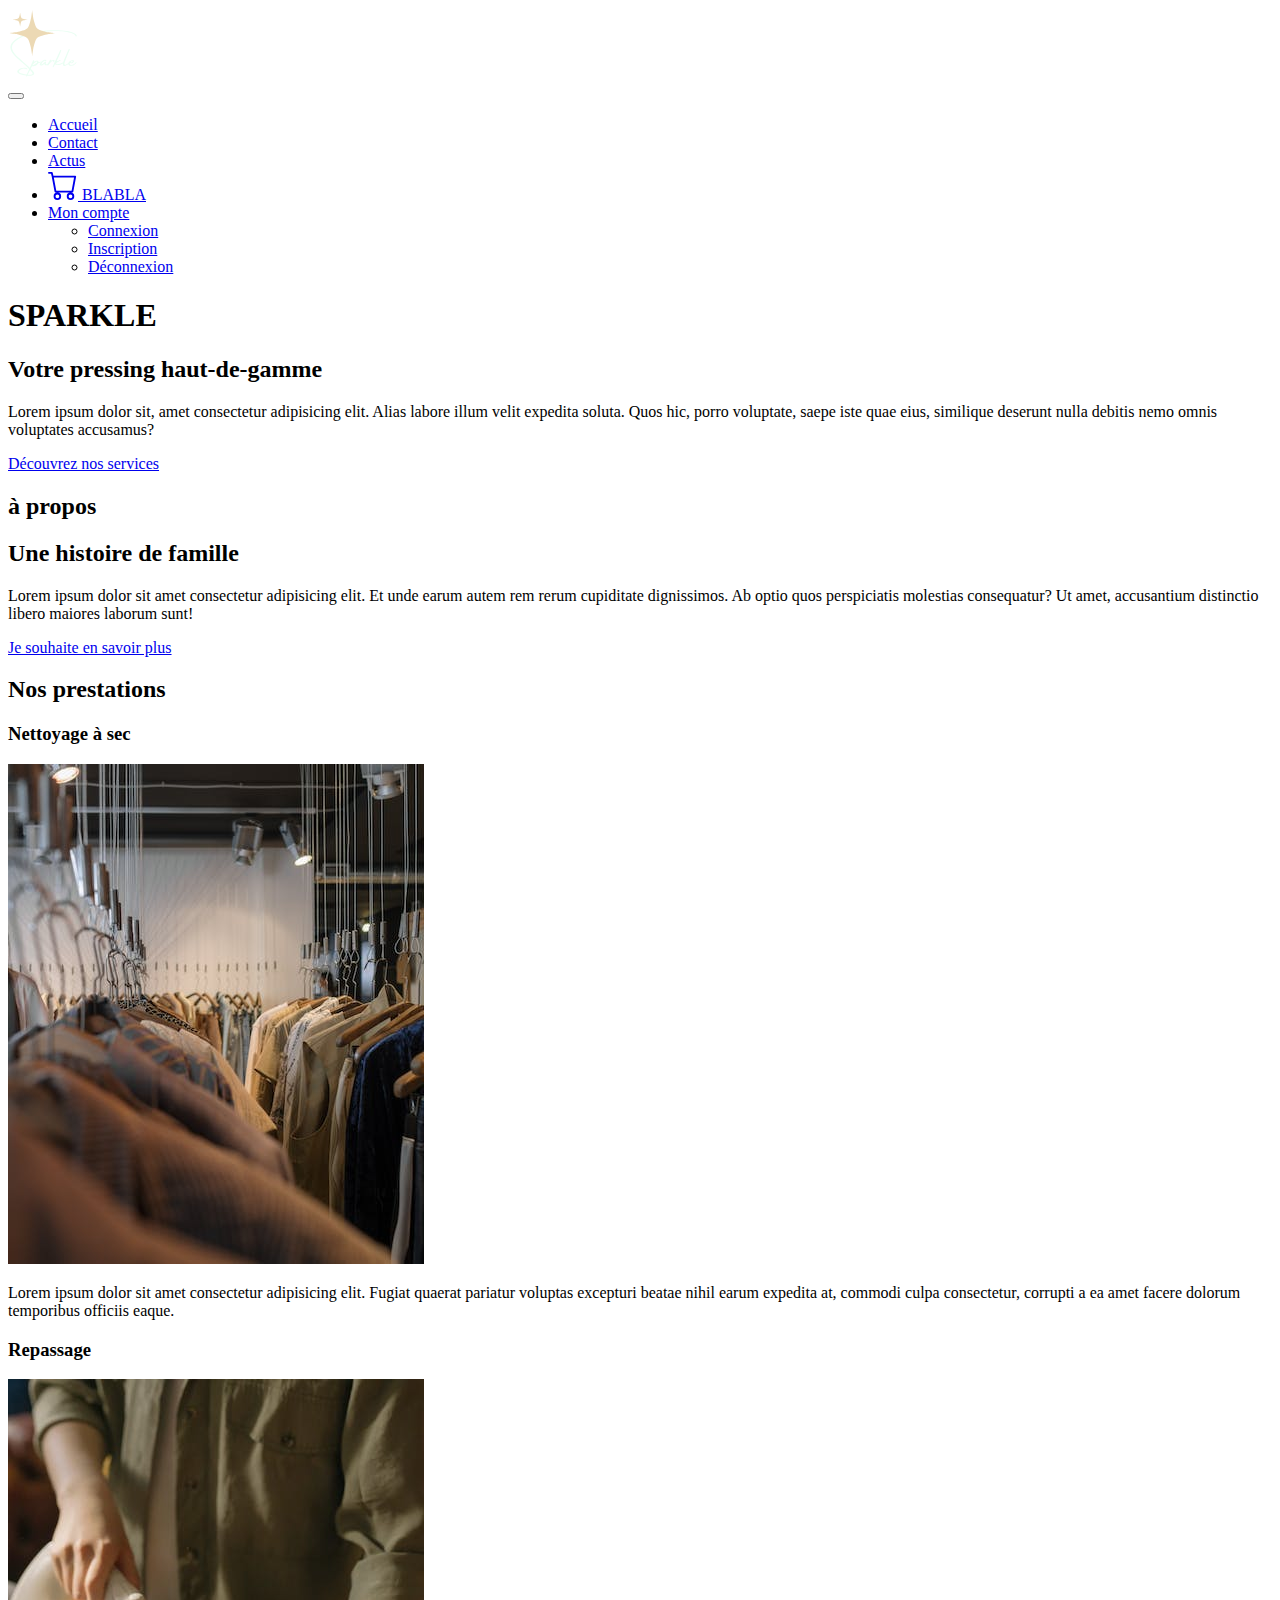
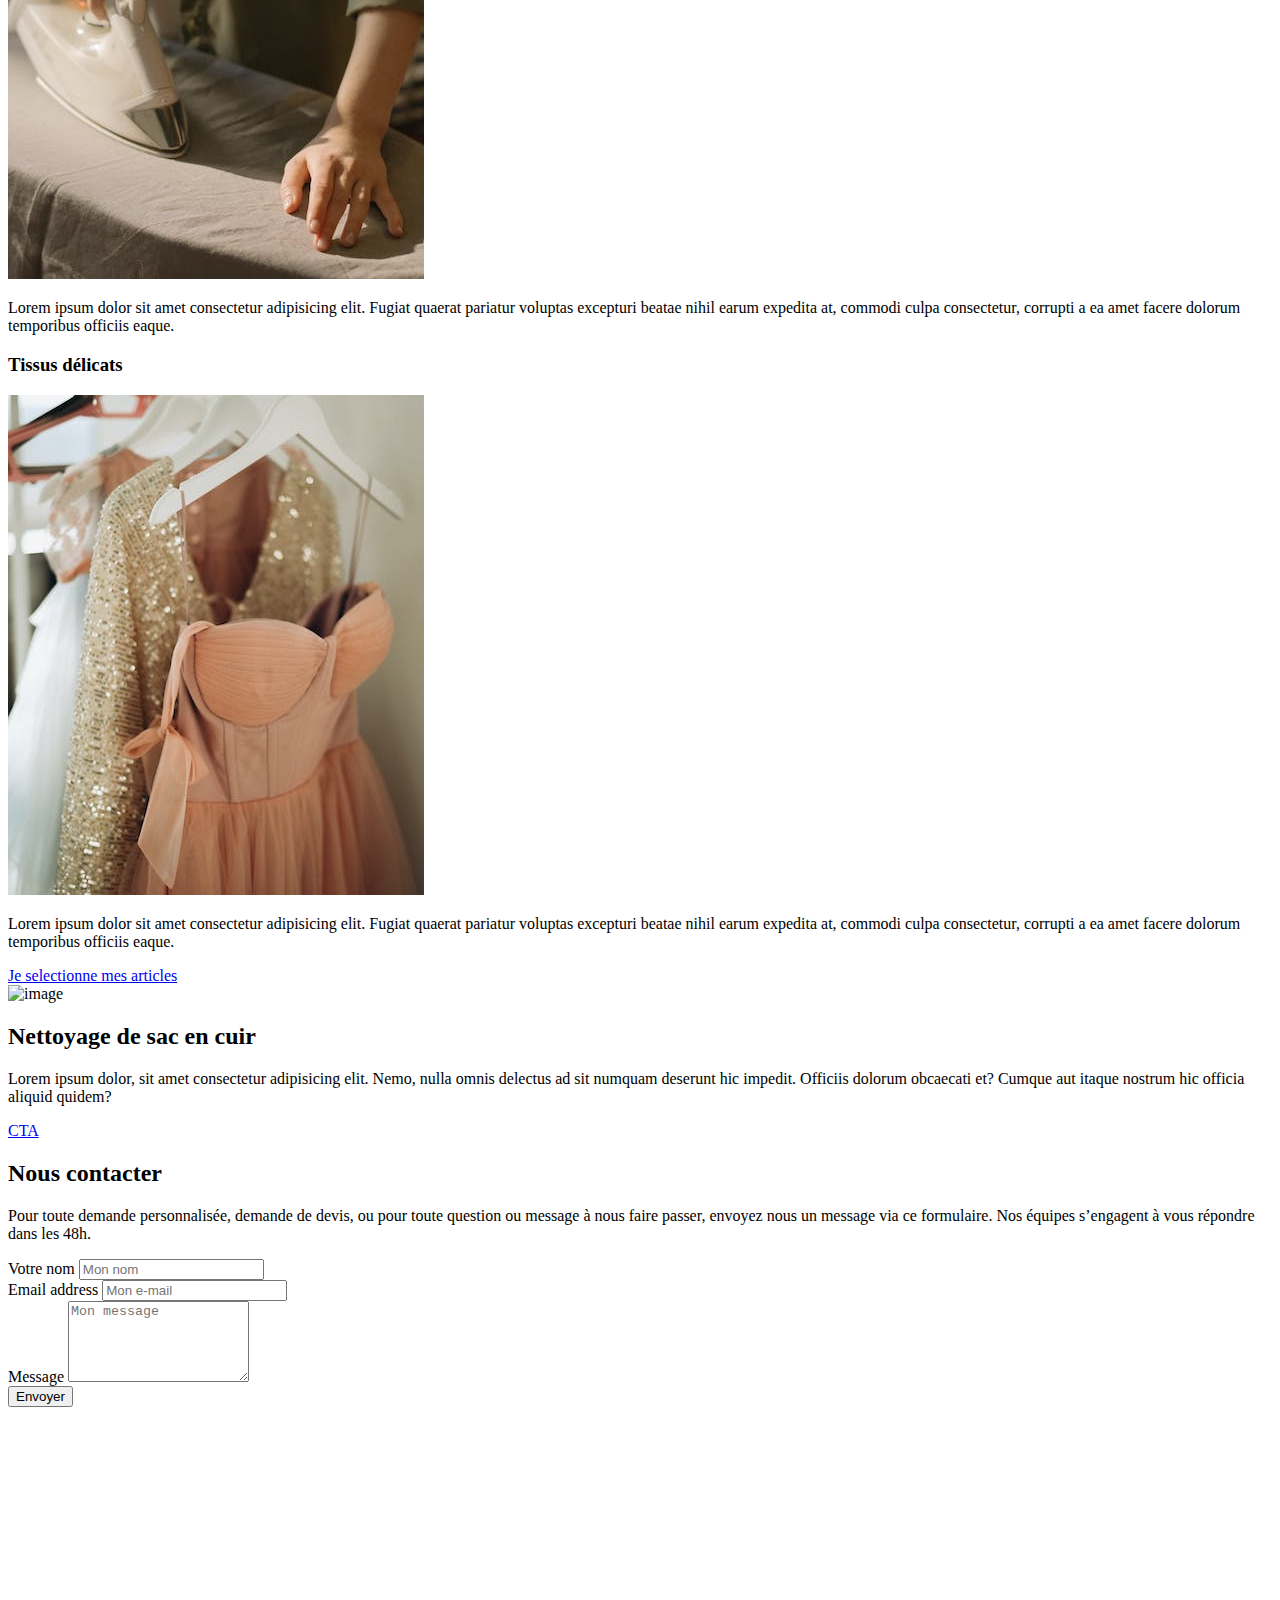
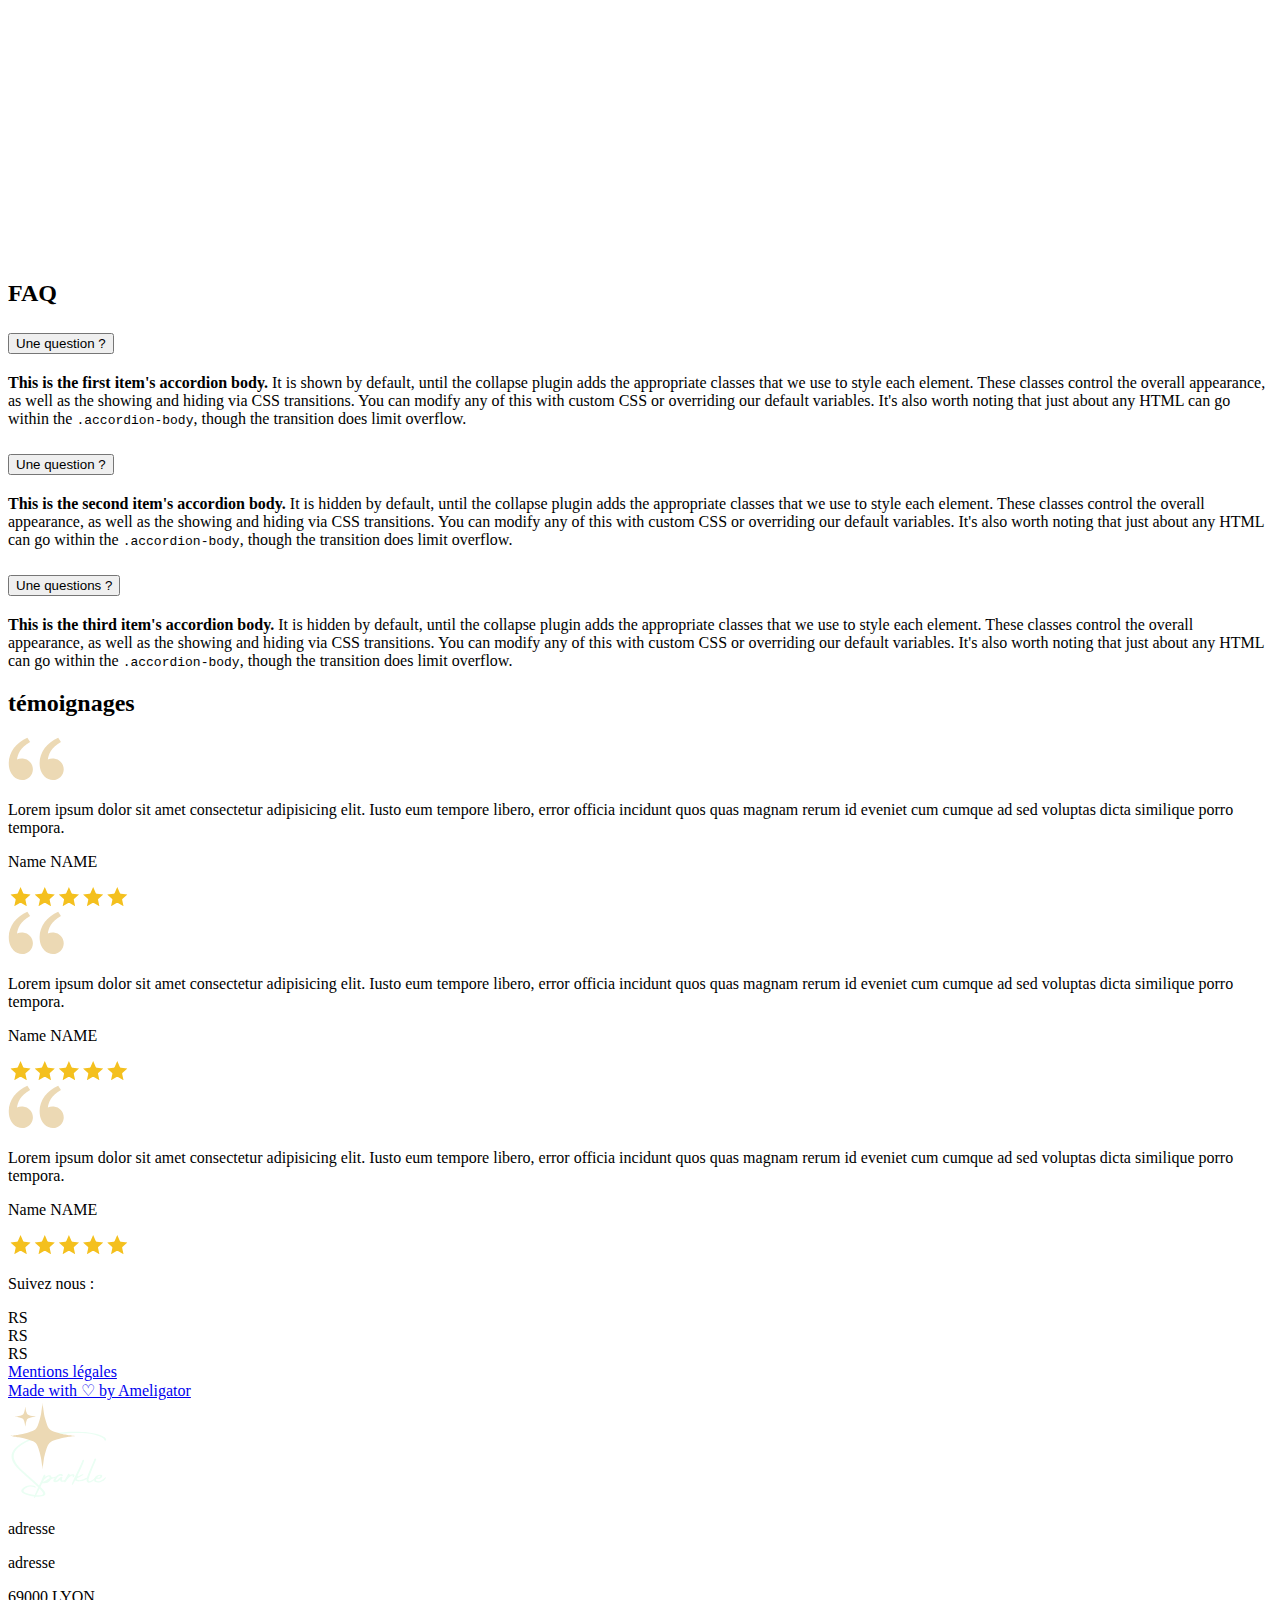
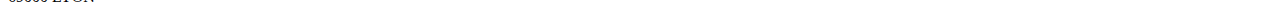
==== commit d2b259fa: "ajout logo" ====
--- a/index.html
+++ b/index.html
@@ -13,19 +13,22 @@
     <script src="javascript/jquery-3.7.1.min.js"></script>
     <script src="javascript/aos.js"></script>
     <script src="javascript/bootstrap.bundle.min.js"></script>
+    <script src="javascript/script.js"></script>
     
 </head>
 <body class="fond-clair">
 
     
     <header>
-        <nav class="navbar navbar-expand-lg justify-content-lg-between fond-vert">
+        <nav id="header-nav" class="hidden navbar navbar-expand-lg navbar-nav-scroll justify-content-lg-between fond-vert">
 
             <div class="container-fluid">
 
                 
                 <div>
-                    <div><a class="navbar-brand" href="#">LOGO</a></div>
+                    <div>
+                        <a class="navbar-brand" href="#"><svg xmlns="http://www.w3.org/2000/svg" xmlns:xlink="http://www.w3.org/1999/xlink" width="70" zoomAndPan="magnify" viewBox="0 0 375 374.999991" height="70" preserveAspectRatio="xMidYMid meet" version="1.0"><defs><g/><clipPath id="4591ad7e35"><path d="M 5.234375 11 L 253.484375 11 L 253.484375 259 L 5.234375 259 Z M 5.234375 11 " clip-rule="nonzero"/></clipPath></defs><g fill="#eafef3" fill-opacity="1"><g transform="translate(37.511721, 322.977284)"><g><path d="M 325.953125 -182.09375 C 327.046875 -181.164062 328.03125 -180.125 328.90625 -178.96875 C 329.789062 -177.8125 330.363281 -176.4375 330.625 -174.84375 C 330.914062 -173.070312 330.28125 -171.722656 328.71875 -170.796875 C 327.800781 -170.335938 326.898438 -170.273438 326.015625 -170.609375 C 325.128906 -170.941406 324.5 -171.613281 324.125 -172.625 C 323.113281 -175.40625 321.585938 -177.601562 319.546875 -179.21875 C 317.503906 -180.84375 315.285156 -182.265625 312.890625 -183.484375 C 307.585938 -186.253906 302.117188 -188.507812 296.484375 -190.25 C 290.847656 -192 285.171875 -193.53125 279.453125 -194.84375 C 269.898438 -196.851562 257.179688 -198.164062 241.296875 -198.78125 C 225.421875 -199.394531 207.742188 -199.164062 188.265625 -198.09375 C 168.796875 -197.019531 148.859375 -194.9375 128.453125 -191.84375 C 108.054688 -188.75 88.53125 -184.5 69.875 -179.09375 C 51.21875 -173.6875 34.832031 -166.957031 20.71875 -158.90625 C 6.613281 -150.851562 -3.910156 -141.359375 -10.859375 -130.421875 C -16.660156 -120.910156 -17.816406 -110.878906 -14.328125 -100.328125 C -11.796875 -93.085938 -8.175781 -86.503906 -3.46875 -80.578125 C 3.550781 -71.703125 11.332031 -63.5625 19.875 -56.15625 C 27.070312 -49.59375 34.328125 -43.03125 41.640625 -36.46875 C 48.753906 -30.15625 55.882812 -23.757812 63.03125 -17.28125 C 70.976562 -9.96875 78.800781 -2.566406 86.5 4.921875 C 87.21875 5.640625 87.957031 6.332031 88.71875 7 C 92.875 10.875 96.53125 15.164062 99.6875 19.875 C 102.925781 25.257812 103.546875 29.429688 101.546875 32.390625 C 99.546875 35.359375 95.75 37.367188 90.15625 38.421875 C 84.5625 39.472656 78.0625 39.796875 70.65625 39.390625 C 63.257812 38.992188 55.804688 38.070312 48.296875 36.625 C 40.785156 35.175781 34.117188 33.441406 28.296875 31.421875 C 22.472656 29.398438 18.363281 27.316406 15.96875 25.171875 C 11.164062 20.710938 10.847656 16.003906 15.015625 11.046875 C 19.515625 5.953125 25.003906 2.25 31.484375 -0.0625 C 40.859375 -3.675781 50.34375 -3.972656 59.9375 -0.953125 C 61.789062 -0.273438 63.554688 0.609375 65.234375 1.703125 C 65.410156 1.785156 65.5625 1.890625 65.6875 2.015625 C 66.144531 2.265625 66.457031 2.640625 66.625 3.140625 C 66.789062 3.648438 66.707031 4.203125 66.375 4.796875 C 65.613281 5.722656 64.6875 5.992188 63.59375 5.609375 C 62.539062 5.234375 61.554688 4.773438 60.640625 4.234375 C 53.992188 0.910156 47.15625 0.210938 40.125 2.140625 C 33.101562 4.078125 27.171875 7.90625 22.328125 13.625 C 20.234375 16.40625 20.128906 18.835938 22.015625 20.921875 C 23.910156 23.003906 26.800781 24.769531 30.6875 26.21875 C 34.582031 27.664062 38.492188 28.800781 42.421875 29.625 C 46.359375 30.445312 49.296875 31.003906 51.234375 31.296875 C 51.609375 31.296875 51.878906 31.335938 52.046875 31.421875 C 52.429688 31.421875 52.894531 31.460938 53.4375 31.546875 C 55.925781 32.097656 59.320312 32.675781 63.625 33.28125 C 67.9375 33.894531 72.382812 34.316406 76.96875 34.546875 C 81.5625 34.773438 85.5 34.46875 88.78125 33.625 C 92.0625 32.789062 93.910156 31.171875 94.328125 28.765625 C 94.742188 26.367188 92.914062 22.816406 88.84375 18.109375 C 84.507812 13.097656 79.921875 8.238281 75.078125 3.53125 C 63.046875 -8.113281 50.703125 -19.40625 38.046875 -30.34375 C 33.503906 -34.425781 28.960938 -38.507812 24.421875 -42.59375 C 16.847656 -49.40625 9.398438 -56.382812 2.078125 -63.53125 C -4.691406 -70.09375 -10.664062 -77.304688 -15.84375 -85.171875 C -19.539062 -90.898438 -22.125 -97.066406 -23.59375 -103.671875 C -25.820312 -114.472656 -23.828125 -124.460938 -17.609375 -133.640625 C -10.785156 -143.898438 -0.898438 -152.984375 12.046875 -160.890625 C 25.003906 -168.796875 40.019531 -175.546875 57.09375 -181.140625 C 74.175781 -186.734375 92.367188 -191.265625 111.671875 -194.734375 C 130.984375 -198.210938 150.492188 -200.675781 170.203125 -202.125 C 189.910156 -203.570312 208.804688 -204.0625 226.890625 -203.59375 C 244.972656 -203.132812 261.34375 -201.769531 276 -199.5 C 290.664062 -197.226562 302.6875 -194.097656 312.0625 -190.109375 C 317.03125 -188.171875 321.660156 -185.5 325.953125 -182.09375 Z M 325.953125 -182.09375 "/></g></g></g><g fill="#eafef3" fill-opacity="1"><g transform="translate(130.508259, 322.977284)"><g><path d="M 50.21875 -33.125 C 49.289062 -32.75 48.328125 -32.429688 47.328125 -32.171875 C 47.066406 -32.046875 46.832031 -31.941406 46.625 -31.859375 C 45.613281 -31.484375 44.601562 -31.128906 43.59375 -30.796875 C 40.738281 -29.867188 37.816406 -28.878906 34.828125 -27.828125 C 32.597656 -27.191406 30.851562 -25.800781 29.59375 -23.65625 C 27.53125 -20.332031 24.953125 -17.742188 21.859375 -15.890625 C 18.765625 -14.046875 15.617188 -12.734375 12.421875 -11.953125 C 9.234375 -11.179688 6.40625 -10.695312 3.9375 -10.5 C 1.476562 -10.3125 -0.101562 -10.257812 -0.8125 -10.34375 C -0.90625 -10.34375 -1.015625 -10.34375 -1.140625 -10.34375 C -2.148438 -9.71875 -3.15625 -8.476562 -4.15625 -6.625 C -5.164062 -4.769531 -6.050781 -3.109375 -6.8125 -1.640625 C -6.976562 -1.265625 -7.101562 -0.925781 -7.1875 -0.625 C -11.351562 7.695312 -15.476562 16.023438 -19.5625 24.359375 C -21.875 28.984375 -24.1875 33.609375 -26.5 38.234375 C -27.257812 39.878906 -28.144531 41.457031 -29.15625 42.96875 C -30.070312 44.144531 -31.226562 44.375 -32.625 43.65625 C -33.550781 42.988281 -33.78125 42.066406 -33.3125 40.890625 C -32.851562 39.671875 -32.347656 38.445312 -31.796875 37.21875 C -24.566406 20.101562 -16.890625 3.175781 -8.765625 -13.5625 C -6.242188 -18.738281 -3.867188 -24.019531 -1.640625 -29.40625 C -0.628906 -31.882812 0.421875 -34.425781 1.515625 -37.03125 C 1.597656 -37.289062 1.742188 -37.566406 1.953125 -37.859375 C 2.503906 -39.242188 3.15625 -40.585938 3.90625 -41.890625 C 4.25 -42.359375 4.878906 -42.65625 5.796875 -42.78125 C 6.722656 -42.90625 7.523438 -42.78125 8.203125 -42.40625 C 9.046875 -41.851562 9.46875 -41.03125 9.46875 -39.9375 C 9.46875 -39.394531 9.363281 -38.828125 9.15625 -38.234375 C 8.976562 -37.773438 8.867188 -37.3125 8.828125 -36.84375 C 8.785156 -36.382812 8.9375 -35.921875 9.28125 -35.453125 C 9.945312 -35.367188 10.53125 -35.460938 11.03125 -35.734375 C 11.539062 -36.015625 12.03125 -36.34375 12.5 -36.71875 C 12.957031 -37.101562 13.503906 -37.378906 14.140625 -37.546875 C 14.515625 -37.753906 14.890625 -37.941406 15.265625 -38.109375 C 17.285156 -39.035156 19.285156 -39.832031 21.265625 -40.5 C 23.828125 -41.300781 26.367188 -41.113281 28.890625 -39.9375 C 29.984375 -39.257812 30.800781 -38.4375 31.34375 -37.46875 C 31.894531 -36.507812 32.320312 -35.484375 32.625 -34.390625 C 32.914062 -33.546875 33.679688 -33.101562 34.921875 -33.0625 C 36.160156 -33.019531 37.546875 -33.175781 39.078125 -33.53125 C 40.617188 -33.894531 42.019531 -34.265625 43.28125 -34.640625 C 44.332031 -34.929688 45.085938 -35.117188 45.546875 -35.203125 C 46.816406 -35.503906 48.101562 -35.585938 49.40625 -35.453125 C 49.78125 -35.453125 50.125 -35.390625 50.4375 -35.265625 C 50.757812 -35.140625 50.921875 -34.804688 50.921875 -34.265625 C 50.921875 -34.046875 50.859375 -33.820312 50.734375 -33.59375 C 50.609375 -33.363281 50.4375 -33.207031 50.21875 -33.125 Z M 23.71875 -28.953125 C 24.5625 -29.503906 25.078125 -30.410156 25.265625 -31.671875 C 25.453125 -32.929688 25.316406 -34.148438 24.859375 -35.328125 C 24.648438 -35.710938 24.363281 -35.976562 24 -36.125 C 23.644531 -36.269531 23.28125 -36.34375 22.90625 -36.34375 C 22.144531 -36.21875 21.40625 -35.988281 20.6875 -35.65625 C 12.90625 -31.738281 6.617188 -26.179688 1.828125 -18.984375 C 0.898438 -17.304688 1.015625 -16.5625 2.171875 -16.75 C 3.328125 -16.9375 5.0625 -17.648438 7.375 -18.890625 C 9.695312 -20.140625 12.097656 -21.570312 14.578125 -23.1875 C 17.054688 -24.800781 19.179688 -26.175781 20.953125 -27.3125 C 22.546875 -28.320312 23.46875 -28.867188 23.71875 -28.953125 Z M 23.71875 -28.953125 "/></g></g></g><g fill="#eafef3" fill-opacity="1"><g transform="translate(177.006528, 322.977284)"><g><path d="M 45.78125 -32.140625 C 46.769531 -31.578125 46.84375 -30.203125 46 -28.015625 C 44.78125 -26.410156 43.472656 -24.914062 42.078125 -23.53125 C 40.691406 -22.144531 39.179688 -20.90625 37.546875 -19.8125 C 37.421875 -19.8125 37.359375 -19.769531 37.359375 -19.6875 C 36.265625 -18.925781 35.101562 -18.273438 33.875 -17.734375 C 23.820312 -14.109375 18.691406 -16.234375 18.484375 -24.109375 C 14.398438 -20.566406 11.664062 -18.398438 10.28125 -17.609375 C 6.957031 -15.628906 3.363281 -14.742188 -0.5 -14.953125 C -3.363281 -15.117188 -5.3125 -15.988281 -6.34375 -17.5625 C -7.375 -19.144531 -7.28125 -21.28125 -6.0625 -23.96875 C -4.207031 -28.21875 -1.578125 -32.003906 1.828125 -35.328125 C 5.828125 -39.035156 10.265625 -42.003906 15.140625 -44.234375 C 17.753906 -45.535156 20.488281 -46.039062 23.34375 -45.75 C 26.207031 -45.570312 27.929688 -43.953125 28.515625 -40.890625 C 28.765625 -39.960938 28.535156 -39.140625 27.828125 -38.421875 C 26.898438 -37.578125 25.828125 -37.390625 24.609375 -37.859375 C 24.523438 -37.859375 24.410156 -37.878906 24.265625 -37.921875 C 24.117188 -37.960938 24 -38.023438 23.90625 -38.109375 C 22.6875 -39.796875 21.457031 -40.5 20.21875 -40.21875 C 18.976562 -39.945312 17.664062 -39.390625 16.28125 -38.546875 C 9.800781 -34.765625 4.984375 -29.488281 1.828125 -22.71875 C 1.660156 -22.414062 1.554688 -22.085938 1.515625 -21.734375 C 1.472656 -21.378906 1.578125 -21.097656 1.828125 -20.890625 C 2.585938 -20.628906 3.425781 -20.675781 4.34375 -21.03125 C 5.269531 -21.394531 6.195312 -21.921875 7.125 -22.609375 C 8.050781 -23.304688 8.832031 -23.890625 9.46875 -24.359375 C 9.550781 -24.484375 9.59375 -24.546875 9.59375 -24.546875 C 12.664062 -27.109375 15.671875 -29.738281 18.609375 -32.4375 C 19.910156 -33.820312 21.53125 -34.597656 23.46875 -34.765625 C 26.25 -34.765625 27.40625 -33.523438 26.9375 -31.046875 C 26.6875 -30.117188 26.414062 -29.191406 26.125 -28.265625 C 25.03125 -24.265625 24.988281 -21.914062 26 -21.21875 C 27.007812 -20.53125 28.550781 -20.53125 30.625 -21.21875 C 32.707031 -21.914062 34.789062 -23.242188 36.875 -25.203125 C 38.957031 -27.160156 40.710938 -28.945312 42.140625 -30.5625 C 43.578125 -32.1875 44.789062 -32.710938 45.78125 -32.140625 Z M 45.78125 -32.140625 "/></g></g></g><g fill="#eafef3" fill-opacity="1"><g transform="translate(218.836042, 322.977284)"><g><path d="M 30.28125 -38.734375 C 29.90625 -35.835938 28.539062 -33.945312 26.1875 -33.0625 C 23.832031 -32.175781 23.0625 -33.332031 23.875 -36.53125 C 24.695312 -39.726562 23.253906 -40.535156 19.546875 -38.953125 C 15.847656 -37.378906 12.800781 -35.394531 10.40625 -33 C 6.707031 -29.207031 3.425781 -25.128906 0.5625 -20.765625 C 0.269531 -20.378906 0.0390625 -20.0625 -0.125 -19.8125 C -0.96875 -18.59375 -1.8125 -17.4375 -2.65625 -16.34375 C -3.195312 -15.582031 -3.832031 -15.109375 -4.5625 -14.921875 C -5.300781 -14.734375 -6.050781 -14.703125 -6.8125 -14.828125 C -7.53125 -14.910156 -8.078125 -15.179688 -8.453125 -15.640625 C -8.828125 -16.109375 -8.867188 -16.65625 -8.578125 -17.28125 C -8.117188 -18.414062 -7.570312 -19.578125 -6.9375 -20.765625 C -3.15625 -27.785156 0.691406 -34.828125 4.609375 -41.890625 C 4.691406 -41.972656 4.734375 -42.054688 4.734375 -42.140625 C 5.273438 -43.234375 5.925781 -44.242188 6.6875 -45.171875 C 7.53125 -46.097656 8.5 -46.476562 9.59375 -46.3125 C 10.6875 -46.144531 11.421875 -45.492188 11.796875 -44.359375 C 12.265625 -42.878906 12.664062 -42.046875 13 -41.859375 C 13.332031 -41.671875 14.085938 -41.8125 15.265625 -42.28125 C 17.796875 -43.195312 20.257812 -43.84375 22.65625 -44.21875 C 25.050781 -44.601562 27.015625 -44.507812 28.546875 -43.9375 C 30.085938 -43.375 30.664062 -41.640625 30.28125 -38.734375 Z M 30.28125 -38.734375 "/></g></g></g><g fill="#eafef3" fill-opacity="1"><g transform="translate(250.381679, 322.977284)"><g><path d="M 48.90625 -32.171875 C 49.238281 -31.710938 49.320312 -31.25 49.15625 -30.78125 C 48.988281 -30.320312 48.671875 -29.90625 48.203125 -29.53125 C 45.296875 -26.914062 42.054688 -24.832031 38.484375 -23.28125 C 32.347656 -20.414062 25.914062 -18.648438 19.1875 -17.984375 C 13.882812 -17.429688 8.832031 -18.226562 4.03125 -20.375 C 2.269531 -21.175781 0.96875 -20.757812 0.125 -19.125 C -1.050781 -16.800781 -2.289062 -14.484375 -3.59375 -12.171875 C -4.226562 -10.867188 -4.921875 -9.523438 -5.671875 -8.140625 C -5.765625 -7.972656 -5.851562 -7.785156 -5.9375 -7.578125 C -6.226562 -7.109375 -6.507812 -6.660156 -6.78125 -6.234375 C -7.050781 -5.816406 -7.523438 -5.523438 -8.203125 -5.359375 C -8.535156 -5.273438 -8.890625 -5.234375 -9.265625 -5.234375 C -9.648438 -5.234375 -9.988281 -5.316406 -10.28125 -5.484375 C -10.53125 -5.703125 -10.75 -5.988281 -10.9375 -6.34375 C -11.132812 -6.695312 -11.234375 -7.0625 -11.234375 -7.4375 C -10.941406 -8.664062 -10.519531 -9.867188 -9.96875 -11.046875 C -8.789062 -13.734375 -7.632812 -16.378906 -6.5 -18.984375 C -3.632812 -25.628906 -0.625 -32.191406 2.53125 -38.671875 C 11.226562 -56.554688 19.515625 -74.601562 27.390625 -92.8125 C 28.015625 -94.582031 28.875 -96.160156 29.96875 -97.546875 C 30.8125 -98.554688 31.96875 -98.828125 33.4375 -98.359375 C 34.957031 -97.734375 35.421875 -96.660156 34.828125 -95.140625 C 33.816406 -92.035156 32.722656 -88.90625 31.546875 -85.75 C 25.703125 -71.320312 19.304688 -57.164062 12.359375 -43.28125 C 10.890625 -40.289062 10.363281 -38.40625 10.78125 -37.625 C 11.207031 -36.851562 12.195312 -36.789062 13.75 -37.4375 C 15.3125 -38.09375 17.125 -38.96875 19.1875 -40.0625 C 20.65625 -40.90625 22.125 -41.644531 23.59375 -42.28125 C 23.894531 -42.488281 24.171875 -42.632812 24.421875 -42.71875 C 26.179688 -43.726562 28.09375 -44.273438 30.15625 -44.359375 C 30.957031 -44.359375 31.546875 -44 31.921875 -43.28125 C 32.128906 -42.820312 32.140625 -42.421875 31.953125 -42.078125 C 31.765625 -41.742188 31.523438 -41.492188 31.234375 -41.328125 C 28.078125 -39.472656 24.878906 -37.707031 21.640625 -36.03125 C 20.085938 -35.3125 18.46875 -34.53125 16.78125 -33.6875 C 15.144531 -32.9375 13.523438 -32.140625 11.921875 -31.296875 C 10.828125 -30.660156 9.816406 -29.925781 8.890625 -29.09375 C 6.742188 -26.863281 6.976562 -25.007812 9.59375 -23.53125 C 11.738281 -22.601562 13.894531 -22.117188 16.0625 -22.078125 C 18.226562 -22.035156 20.382812 -22.289062 22.53125 -22.84375 C 29.175781 -24.3125 35.421875 -26.726562 41.265625 -30.09375 C 41.722656 -30.34375 42.1875 -30.578125 42.65625 -30.796875 C 43.75 -31.503906 44.90625 -32.132812 46.125 -32.6875 C 46.582031 -32.894531 47.082031 -32.976562 47.625 -32.9375 C 48.175781 -32.894531 48.601562 -32.640625 48.90625 -32.171875 Z M 48.90625 -32.171875 "/></g></g></g><g fill="#eafef3" fill-opacity="1"><g transform="translate(294.797936, 322.977284)"><g><path d="M 30.53125 -30.09375 C 31.925781 -31.476562 33.082031 -32.253906 34 -32.421875 C 34.925781 -32.597656 35.523438 -32.453125 35.796875 -31.984375 C 36.078125 -31.523438 35.898438 -30.894531 35.265625 -30.09375 C 31.566406 -25.632812 27.425781 -21.785156 22.84375 -18.546875 C 18.257812 -15.304688 13.535156 -13.429688 8.671875 -12.921875 C 3.816406 -12.421875 0.882812 -15.078125 -0.125 -20.890625 C -0.882812 -26.648438 2.601562 -38.382812 10.34375 -56.09375 C 18.082031 -73.800781 24.203125 -88.3125 28.703125 -99.625 C 29.085938 -100.632812 29.65625 -101.519531 30.40625 -102.28125 C 31.414062 -103.289062 32.617188 -103.519531 34.015625 -102.96875 C 34.472656 -102.757812 34.929688 -102.421875 35.390625 -101.953125 C 35.859375 -101.492188 36.007812 -100.675781 35.84375 -99.5 C 15.945312 -52.300781 6.3125 -26.640625 6.9375 -22.515625 C 7.570312 -18.398438 10.234375 -17.382812 14.921875 -19.46875 C 19.609375 -21.550781 23.222656 -23.675781 25.765625 -25.84375 C 28.316406 -28.007812 29.90625 -29.425781 30.53125 -30.09375 Z M 30.53125 -30.09375 "/></g></g></g><g fill="#eafef3" fill-opacity="1"><g transform="translate(326.280471, 322.977284)"><g><path d="M 35.96875 -24.21875 C 33.53125 -21.820312 30.691406 -19.769531 27.453125 -18.0625 C 24.210938 -16.363281 21.5 -15.25 19.3125 -14.71875 C 17.125 -14.195312 14.875 -13.894531 12.5625 -13.8125 C 8.851562 -13.644531 5.441406 -14.148438 2.328125 -15.328125 C -2.753906 -17.390625 -4.519531 -21.320312 -2.96875 -27.125 C -1.488281 -32.132812 1.5 -36.046875 6 -38.859375 C 10.5 -41.679688 15.144531 -43.050781 19.9375 -42.96875 C 19.9375 -42.96875 19.976562 -42.96875 20.0625 -42.96875 C 21.28125 -43.050781 22.4375 -42.96875 23.53125 -42.71875 C 25.382812 -42.039062 26.5625 -40.941406 27.0625 -39.421875 C 27.570312 -37.910156 27.238281 -36.234375 26.0625 -34.390625 C 23.363281 -30.304688 19.703125 -28.035156 15.078125 -27.578125 C 12.003906 -27.273438 9.039062 -27.421875 6.1875 -28.015625 C 5.632812 -28.097656 5.144531 -27.945312 4.71875 -27.5625 C 4.300781 -27.1875 4.050781 -26.726562 3.96875 -26.1875 C 3.132812 -22.570312 4.25 -20.257812 7.3125 -19.25 C 11.101562 -17.9375 15.039062 -17.9375 19.125 -19.25 C 23.832031 -20.71875 28.304688 -23.488281 32.546875 -27.5625 C 36.796875 -31.644531 39.25 -33.550781 39.90625 -33.28125 C 40.5625 -33.007812 40.757812 -32.222656 40.5 -30.921875 C 39.914062 -28.859375 38.40625 -26.625 35.96875 -24.21875 Z M 9.078125 -34.390625 C 8.828125 -34.085938 8.648438 -33.757812 8.546875 -33.40625 C 8.441406 -33.050781 8.578125 -32.726562 8.953125 -32.4375 C 10.429688 -31.59375 12.03125 -31.285156 13.75 -31.515625 C 15.476562 -31.742188 16.941406 -32.394531 18.140625 -33.46875 C 19.335938 -34.539062 19.851562 -35.859375 19.6875 -37.421875 C 19.5625 -37.960938 19.265625 -38.304688 18.796875 -38.453125 C 18.335938 -38.597656 17.878906 -38.628906 17.421875 -38.546875 C 14.304688 -38.003906 11.523438 -36.617188 9.078125 -34.390625 Z M 9.078125 -34.390625 "/></g></g></g><g clip-path="url(#4591ad7e35)"><path fill="#ecd9b4" d="M 129.210938 256.410156 C 129.210938 253.589844 128.332031 246.355469 127.757812 244.398438 C 127.546875 243.699219 127.226562 241.652344 127.03125 239.855469 C 126.847656 238.054688 126.441406 235.027344 126.121094 233.128906 C 125.820312 231.230469 125.230469 227.222656 124.851562 224.226562 C 123.898438 216.933594 123.410156 214.65625 120.460938 203.039062 C 117.871094 192.847656 114.703125 182.664062 111.902344 175.398438 C 107.617188 164.28125 103.363281 159.296875 94.503906 154.988281 C 87.660156 151.660156 76.011719 147.789062 62.15625 144.226562 C 51.238281 141.417969 47.859375 140.710938 40.714844 139.742188 C 37.714844 139.335938 33.625 138.753906 31.628906 138.445312 C 29.628906 138.140625 26.691406 137.746094 25.085938 137.5625 C 23.496094 137.386719 21.027344 136.984375 19.632812 136.675781 C 15.816406 135.835938 11.773438 135.363281 8.335938 135.363281 C 6.550781 135.363281 5.277344 135.214844 5.277344 135 C 5.277344 134.785156 6.609375 134.636719 8.546875 134.636719 C 11.804688 134.636719 17.9375 133.878906 20.707031 133.132812 C 21.511719 132.921875 23.554688 132.609375 25.25 132.4375 C 26.964844 132.265625 29.917969 131.871094 31.808594 131.5625 C 33.71875 131.25 37.230469 130.75 39.625 130.445312 C 46.996094 129.507812 51.585938 128.5625 62.339844 125.761719 C 73.347656 122.894531 85.460938 119.03125 91.851562 116.34375 C 100.273438 112.804688 105.617188 108.050781 109.175781 100.949219 C 112.386719 94.539062 116.945312 80.824219 120.445312 67.035156 C 123.425781 55.316406 123.898438 53.054688 124.851562 45.773438 C 125.230469 42.777344 125.820312 38.769531 126.121094 36.871094 C 126.441406 34.972656 126.847656 31.945312 127.03125 30.148438 C 127.226562 28.347656 127.546875 26.304688 127.757812 25.605469 C 128.332031 23.644531 129.210938 16.410156 129.210938 13.59375 C 129.210938 9.109375 129.832031 10.910156 130.058594 16.0625 C 130.179688 18.859375 130.605469 22.582031 131.015625 24.511719 C 131.421875 26.414062 131.921875 29.355469 132.105469 31.054688 C 132.300781 32.753906 132.710938 35.699219 133.011719 37.597656 C 133.316406 39.496094 133.890625 43.503906 134.285156 46.5 C 135.222656 53.585938 135.980469 57.207031 138.859375 68.269531 C 142.25 81.277344 146.960938 95.320312 149.808594 100.957031 C 153.304688 107.882812 158.363281 112.464844 166.40625 116.011719 C 176.1875 120.316406 204.140625 128.292969 214.441406 129.714844 C 216.832031 130.046875 221.011719 130.640625 223.707031 131.039062 C 226.402344 131.433594 229.839844 131.921875 231.339844 132.117188 C 232.839844 132.316406 235.867188 132.800781 238.0625 133.195312 C 244.300781 134.320312 246.90625 134.621094 250.328125 134.628906 C 252.085938 134.632812 253.511719 134.777344 253.511719 134.945312 C 253.511719 135.117188 251.421875 135.359375 248.875 135.488281 C 246.332031 135.621094 243.105469 135.949219 241.699219 136.222656 C 238.867188 136.773438 234.929688 137.410156 231.339844 137.894531 C 228.28125 138.304688 219.769531 139.542969 213.53125 140.484375 C 207.746094 141.359375 191.375 145.464844 182.304688 148.3125 C 174.445312 150.785156 166.160156 153.917969 163.011719 155.601562 C 157.4375 158.597656 153.230469 162.796875 150.15625 168.4375 C 147.261719 173.773438 142.402344 188.125 138.828125 201.894531 C 135.90625 213.222656 135.207031 216.519531 134.285156 223.5 C 133.890625 226.496094 133.332031 230.503906 133.011719 232.402344 C 132.710938 234.300781 132.300781 237.246094 132.105469 238.945312 C 131.921875 240.644531 131.421875 243.589844 131.015625 245.488281 C 130.605469 247.417969 130.179688 251.140625 130.058594 253.9375 C 129.832031 259.089844 129.210938 260.890625 129.210938 256.410156 Z M 63.824219 94.058594 C 62.445312 84.164062 59.460938 74.296875 56.976562 71.390625 C 56.28125 70.578125 54.964844 69.535156 54.023438 69.070312 C 48.890625 66.480469 37.820312 63.839844 27.449219 62.71875 L 25.085938 62.464844 L 27.449219 62.25 C 35.308594 61.546875 44.757812 59.535156 51.207031 57.199219 C 56.824219 55.167969 58.492188 52.972656 61.019531 44.253906 C 62.535156 39.058594 63.125 36.117188 64.019531 29.691406 C 64.382812 27.039062 64.777344 25.078125 64.914062 25.328125 C 65.050781 25.578125 65.519531 28.320312 65.957031 31.417969 C 66.820312 37.621094 67.609375 41.109375 69.320312 46.320312 C 71.773438 53.851562 73.074219 55.28125 79.554688 57.554688 C 85.660156 59.695312 94.398438 61.511719 102.136719 62.238281 L 104.679688 62.476562 L 102.5 62.703125 C 97.351562 63.234375 89.476562 64.589844 85.675781 65.597656 C 77.980469 67.644531 74.390625 69.261719 72.4375 71.570312 C 70.425781 73.945312 67.382812 84.09375 66.125 92.660156 C 65.625 96.058594 65.09375 99.140625 64.941406 99.511719 C 64.777344 99.925781 64.351562 97.851562 63.824219 94.058594 Z M 63.824219 94.058594 " fill-opacity="1" fill-rule="nonzero"/></g></svg></a>
+                    </div>
                 </div>
 
 
@@ -45,8 +48,10 @@
                             <a class="nav-link" href="#">Contact</a>
                         </li>
                         <li class="nav-item">
-                            <a class="nav-link active" aria-current="page" href="index.html">Actus</a>
+                            <a class="nav-link active" aria-current="page" href="pages/actualites.html">Actus</a>
                         </li>
+
+
                         <li class="nav-item">
                             <a class="nav-link" href="#"><svg xmlns="http://www.w3.org/2000/svg" width="30" height="30" fill="currentColor" class="bi bi-cart me-3" viewBox="0 0 16 16">
                                 <path d="M0 1.5A.5.5 0 0 1 .5 1H2a.5.5 0 0 1 .485.379L2.89 3H14.5a.5.5 0 0 1 .491.592l-1.5 8A.5.5 0 0 1 13 12H4a.5.5 0 0 1-.491-.408L2.01 3.607 1.61 2H.5a.5.5 0 0 1-.5-.5M3.102 4l1.313 7h8.17l1.313-7zM5 12a2 2 0 1 0 0 4 2 2 0 0 0 0-4m7 0a2 2 0 1 0 0 4 2 2 0 0 0 0-4m-7 1a1 1 0 1 1 0 2 1 1 0 0 1 0-2m7 0a1 1 0 1 1 0 2 1 1 0 0 1 0-2"/>
@@ -421,9 +426,11 @@
                 </div>
 
 
-                <div class="col-3">
-                    <div class="mb-4">
-                        <h2 class="text-end">LOGO</h2>
+                <div class="col-3 d-flex flex-column align-items-end">
+                    <div class="mb-4 d">
+                            <div class="pb-3">
+                                <a class="navbar-brand text-end" href="#"><svg xmlns="http://www.w3.org/2000/svg" xmlns:xlink="http://www.w3.org/1999/xlink" width="100" zoomAndPan="magnify" viewBox="0 0 375 374.999991" height="100" preserveAspectRatio="xMidYMid meet" version="1.0"><defs><g/><clipPath id="4591ad7e35"><path d="M 5.234375 11 L 253.484375 11 L 253.484375 259 L 5.234375 259 Z M 5.234375 11 " clip-rule="nonzero"/></clipPath></defs><g fill="#eafef3" fill-opacity="1"><g transform="translate(37.511721, 322.977284)"><g><path d="M 325.953125 -182.09375 C 327.046875 -181.164062 328.03125 -180.125 328.90625 -178.96875 C 329.789062 -177.8125 330.363281 -176.4375 330.625 -174.84375 C 330.914062 -173.070312 330.28125 -171.722656 328.71875 -170.796875 C 327.800781 -170.335938 326.898438 -170.273438 326.015625 -170.609375 C 325.128906 -170.941406 324.5 -171.613281 324.125 -172.625 C 323.113281 -175.40625 321.585938 -177.601562 319.546875 -179.21875 C 317.503906 -180.84375 315.285156 -182.265625 312.890625 -183.484375 C 307.585938 -186.253906 302.117188 -188.507812 296.484375 -190.25 C 290.847656 -192 285.171875 -193.53125 279.453125 -194.84375 C 269.898438 -196.851562 257.179688 -198.164062 241.296875 -198.78125 C 225.421875 -199.394531 207.742188 -199.164062 188.265625 -198.09375 C 168.796875 -197.019531 148.859375 -194.9375 128.453125 -191.84375 C 108.054688 -188.75 88.53125 -184.5 69.875 -179.09375 C 51.21875 -173.6875 34.832031 -166.957031 20.71875 -158.90625 C 6.613281 -150.851562 -3.910156 -141.359375 -10.859375 -130.421875 C -16.660156 -120.910156 -17.816406 -110.878906 -14.328125 -100.328125 C -11.796875 -93.085938 -8.175781 -86.503906 -3.46875 -80.578125 C 3.550781 -71.703125 11.332031 -63.5625 19.875 -56.15625 C 27.070312 -49.59375 34.328125 -43.03125 41.640625 -36.46875 C 48.753906 -30.15625 55.882812 -23.757812 63.03125 -17.28125 C 70.976562 -9.96875 78.800781 -2.566406 86.5 4.921875 C 87.21875 5.640625 87.957031 6.332031 88.71875 7 C 92.875 10.875 96.53125 15.164062 99.6875 19.875 C 102.925781 25.257812 103.546875 29.429688 101.546875 32.390625 C 99.546875 35.359375 95.75 37.367188 90.15625 38.421875 C 84.5625 39.472656 78.0625 39.796875 70.65625 39.390625 C 63.257812 38.992188 55.804688 38.070312 48.296875 36.625 C 40.785156 35.175781 34.117188 33.441406 28.296875 31.421875 C 22.472656 29.398438 18.363281 27.316406 15.96875 25.171875 C 11.164062 20.710938 10.847656 16.003906 15.015625 11.046875 C 19.515625 5.953125 25.003906 2.25 31.484375 -0.0625 C 40.859375 -3.675781 50.34375 -3.972656 59.9375 -0.953125 C 61.789062 -0.273438 63.554688 0.609375 65.234375 1.703125 C 65.410156 1.785156 65.5625 1.890625 65.6875 2.015625 C 66.144531 2.265625 66.457031 2.640625 66.625 3.140625 C 66.789062 3.648438 66.707031 4.203125 66.375 4.796875 C 65.613281 5.722656 64.6875 5.992188 63.59375 5.609375 C 62.539062 5.234375 61.554688 4.773438 60.640625 4.234375 C 53.992188 0.910156 47.15625 0.210938 40.125 2.140625 C 33.101562 4.078125 27.171875 7.90625 22.328125 13.625 C 20.234375 16.40625 20.128906 18.835938 22.015625 20.921875 C 23.910156 23.003906 26.800781 24.769531 30.6875 26.21875 C 34.582031 27.664062 38.492188 28.800781 42.421875 29.625 C 46.359375 30.445312 49.296875 31.003906 51.234375 31.296875 C 51.609375 31.296875 51.878906 31.335938 52.046875 31.421875 C 52.429688 31.421875 52.894531 31.460938 53.4375 31.546875 C 55.925781 32.097656 59.320312 32.675781 63.625 33.28125 C 67.9375 33.894531 72.382812 34.316406 76.96875 34.546875 C 81.5625 34.773438 85.5 34.46875 88.78125 33.625 C 92.0625 32.789062 93.910156 31.171875 94.328125 28.765625 C 94.742188 26.367188 92.914062 22.816406 88.84375 18.109375 C 84.507812 13.097656 79.921875 8.238281 75.078125 3.53125 C 63.046875 -8.113281 50.703125 -19.40625 38.046875 -30.34375 C 33.503906 -34.425781 28.960938 -38.507812 24.421875 -42.59375 C 16.847656 -49.40625 9.398438 -56.382812 2.078125 -63.53125 C -4.691406 -70.09375 -10.664062 -77.304688 -15.84375 -85.171875 C -19.539062 -90.898438 -22.125 -97.066406 -23.59375 -103.671875 C -25.820312 -114.472656 -23.828125 -124.460938 -17.609375 -133.640625 C -10.785156 -143.898438 -0.898438 -152.984375 12.046875 -160.890625 C 25.003906 -168.796875 40.019531 -175.546875 57.09375 -181.140625 C 74.175781 -186.734375 92.367188 -191.265625 111.671875 -194.734375 C 130.984375 -198.210938 150.492188 -200.675781 170.203125 -202.125 C 189.910156 -203.570312 208.804688 -204.0625 226.890625 -203.59375 C 244.972656 -203.132812 261.34375 -201.769531 276 -199.5 C 290.664062 -197.226562 302.6875 -194.097656 312.0625 -190.109375 C 317.03125 -188.171875 321.660156 -185.5 325.953125 -182.09375 Z M 325.953125 -182.09375 "/></g></g></g><g fill="#eafef3" fill-opacity="1"><g transform="translate(130.508259, 322.977284)"><g><path d="M 50.21875 -33.125 C 49.289062 -32.75 48.328125 -32.429688 47.328125 -32.171875 C 47.066406 -32.046875 46.832031 -31.941406 46.625 -31.859375 C 45.613281 -31.484375 44.601562 -31.128906 43.59375 -30.796875 C 40.738281 -29.867188 37.816406 -28.878906 34.828125 -27.828125 C 32.597656 -27.191406 30.851562 -25.800781 29.59375 -23.65625 C 27.53125 -20.332031 24.953125 -17.742188 21.859375 -15.890625 C 18.765625 -14.046875 15.617188 -12.734375 12.421875 -11.953125 C 9.234375 -11.179688 6.40625 -10.695312 3.9375 -10.5 C 1.476562 -10.3125 -0.101562 -10.257812 -0.8125 -10.34375 C -0.90625 -10.34375 -1.015625 -10.34375 -1.140625 -10.34375 C -2.148438 -9.71875 -3.15625 -8.476562 -4.15625 -6.625 C -5.164062 -4.769531 -6.050781 -3.109375 -6.8125 -1.640625 C -6.976562 -1.265625 -7.101562 -0.925781 -7.1875 -0.625 C -11.351562 7.695312 -15.476562 16.023438 -19.5625 24.359375 C -21.875 28.984375 -24.1875 33.609375 -26.5 38.234375 C -27.257812 39.878906 -28.144531 41.457031 -29.15625 42.96875 C -30.070312 44.144531 -31.226562 44.375 -32.625 43.65625 C -33.550781 42.988281 -33.78125 42.066406 -33.3125 40.890625 C -32.851562 39.671875 -32.347656 38.445312 -31.796875 37.21875 C -24.566406 20.101562 -16.890625 3.175781 -8.765625 -13.5625 C -6.242188 -18.738281 -3.867188 -24.019531 -1.640625 -29.40625 C -0.628906 -31.882812 0.421875 -34.425781 1.515625 -37.03125 C 1.597656 -37.289062 1.742188 -37.566406 1.953125 -37.859375 C 2.503906 -39.242188 3.15625 -40.585938 3.90625 -41.890625 C 4.25 -42.359375 4.878906 -42.65625 5.796875 -42.78125 C 6.722656 -42.90625 7.523438 -42.78125 8.203125 -42.40625 C 9.046875 -41.851562 9.46875 -41.03125 9.46875 -39.9375 C 9.46875 -39.394531 9.363281 -38.828125 9.15625 -38.234375 C 8.976562 -37.773438 8.867188 -37.3125 8.828125 -36.84375 C 8.785156 -36.382812 8.9375 -35.921875 9.28125 -35.453125 C 9.945312 -35.367188 10.53125 -35.460938 11.03125 -35.734375 C 11.539062 -36.015625 12.03125 -36.34375 12.5 -36.71875 C 12.957031 -37.101562 13.503906 -37.378906 14.140625 -37.546875 C 14.515625 -37.753906 14.890625 -37.941406 15.265625 -38.109375 C 17.285156 -39.035156 19.285156 -39.832031 21.265625 -40.5 C 23.828125 -41.300781 26.367188 -41.113281 28.890625 -39.9375 C 29.984375 -39.257812 30.800781 -38.4375 31.34375 -37.46875 C 31.894531 -36.507812 32.320312 -35.484375 32.625 -34.390625 C 32.914062 -33.546875 33.679688 -33.101562 34.921875 -33.0625 C 36.160156 -33.019531 37.546875 -33.175781 39.078125 -33.53125 C 40.617188 -33.894531 42.019531 -34.265625 43.28125 -34.640625 C 44.332031 -34.929688 45.085938 -35.117188 45.546875 -35.203125 C 46.816406 -35.503906 48.101562 -35.585938 49.40625 -35.453125 C 49.78125 -35.453125 50.125 -35.390625 50.4375 -35.265625 C 50.757812 -35.140625 50.921875 -34.804688 50.921875 -34.265625 C 50.921875 -34.046875 50.859375 -33.820312 50.734375 -33.59375 C 50.609375 -33.363281 50.4375 -33.207031 50.21875 -33.125 Z M 23.71875 -28.953125 C 24.5625 -29.503906 25.078125 -30.410156 25.265625 -31.671875 C 25.453125 -32.929688 25.316406 -34.148438 24.859375 -35.328125 C 24.648438 -35.710938 24.363281 -35.976562 24 -36.125 C 23.644531 -36.269531 23.28125 -36.34375 22.90625 -36.34375 C 22.144531 -36.21875 21.40625 -35.988281 20.6875 -35.65625 C 12.90625 -31.738281 6.617188 -26.179688 1.828125 -18.984375 C 0.898438 -17.304688 1.015625 -16.5625 2.171875 -16.75 C 3.328125 -16.9375 5.0625 -17.648438 7.375 -18.890625 C 9.695312 -20.140625 12.097656 -21.570312 14.578125 -23.1875 C 17.054688 -24.800781 19.179688 -26.175781 20.953125 -27.3125 C 22.546875 -28.320312 23.46875 -28.867188 23.71875 -28.953125 Z M 23.71875 -28.953125 "/></g></g></g><g fill="#eafef3" fill-opacity="1"><g transform="translate(177.006528, 322.977284)"><g><path d="M 45.78125 -32.140625 C 46.769531 -31.578125 46.84375 -30.203125 46 -28.015625 C 44.78125 -26.410156 43.472656 -24.914062 42.078125 -23.53125 C 40.691406 -22.144531 39.179688 -20.90625 37.546875 -19.8125 C 37.421875 -19.8125 37.359375 -19.769531 37.359375 -19.6875 C 36.265625 -18.925781 35.101562 -18.273438 33.875 -17.734375 C 23.820312 -14.109375 18.691406 -16.234375 18.484375 -24.109375 C 14.398438 -20.566406 11.664062 -18.398438 10.28125 -17.609375 C 6.957031 -15.628906 3.363281 -14.742188 -0.5 -14.953125 C -3.363281 -15.117188 -5.3125 -15.988281 -6.34375 -17.5625 C -7.375 -19.144531 -7.28125 -21.28125 -6.0625 -23.96875 C -4.207031 -28.21875 -1.578125 -32.003906 1.828125 -35.328125 C 5.828125 -39.035156 10.265625 -42.003906 15.140625 -44.234375 C 17.753906 -45.535156 20.488281 -46.039062 23.34375 -45.75 C 26.207031 -45.570312 27.929688 -43.953125 28.515625 -40.890625 C 28.765625 -39.960938 28.535156 -39.140625 27.828125 -38.421875 C 26.898438 -37.578125 25.828125 -37.390625 24.609375 -37.859375 C 24.523438 -37.859375 24.410156 -37.878906 24.265625 -37.921875 C 24.117188 -37.960938 24 -38.023438 23.90625 -38.109375 C 22.6875 -39.796875 21.457031 -40.5 20.21875 -40.21875 C 18.976562 -39.945312 17.664062 -39.390625 16.28125 -38.546875 C 9.800781 -34.765625 4.984375 -29.488281 1.828125 -22.71875 C 1.660156 -22.414062 1.554688 -22.085938 1.515625 -21.734375 C 1.472656 -21.378906 1.578125 -21.097656 1.828125 -20.890625 C 2.585938 -20.628906 3.425781 -20.675781 4.34375 -21.03125 C 5.269531 -21.394531 6.195312 -21.921875 7.125 -22.609375 C 8.050781 -23.304688 8.832031 -23.890625 9.46875 -24.359375 C 9.550781 -24.484375 9.59375 -24.546875 9.59375 -24.546875 C 12.664062 -27.109375 15.671875 -29.738281 18.609375 -32.4375 C 19.910156 -33.820312 21.53125 -34.597656 23.46875 -34.765625 C 26.25 -34.765625 27.40625 -33.523438 26.9375 -31.046875 C 26.6875 -30.117188 26.414062 -29.191406 26.125 -28.265625 C 25.03125 -24.265625 24.988281 -21.914062 26 -21.21875 C 27.007812 -20.53125 28.550781 -20.53125 30.625 -21.21875 C 32.707031 -21.914062 34.789062 -23.242188 36.875 -25.203125 C 38.957031 -27.160156 40.710938 -28.945312 42.140625 -30.5625 C 43.578125 -32.1875 44.789062 -32.710938 45.78125 -32.140625 Z M 45.78125 -32.140625 "/></g></g></g><g fill="#eafef3" fill-opacity="1"><g transform="translate(218.836042, 322.977284)"><g><path d="M 30.28125 -38.734375 C 29.90625 -35.835938 28.539062 -33.945312 26.1875 -33.0625 C 23.832031 -32.175781 23.0625 -33.332031 23.875 -36.53125 C 24.695312 -39.726562 23.253906 -40.535156 19.546875 -38.953125 C 15.847656 -37.378906 12.800781 -35.394531 10.40625 -33 C 6.707031 -29.207031 3.425781 -25.128906 0.5625 -20.765625 C 0.269531 -20.378906 0.0390625 -20.0625 -0.125 -19.8125 C -0.96875 -18.59375 -1.8125 -17.4375 -2.65625 -16.34375 C -3.195312 -15.582031 -3.832031 -15.109375 -4.5625 -14.921875 C -5.300781 -14.734375 -6.050781 -14.703125 -6.8125 -14.828125 C -7.53125 -14.910156 -8.078125 -15.179688 -8.453125 -15.640625 C -8.828125 -16.109375 -8.867188 -16.65625 -8.578125 -17.28125 C -8.117188 -18.414062 -7.570312 -19.578125 -6.9375 -20.765625 C -3.15625 -27.785156 0.691406 -34.828125 4.609375 -41.890625 C 4.691406 -41.972656 4.734375 -42.054688 4.734375 -42.140625 C 5.273438 -43.234375 5.925781 -44.242188 6.6875 -45.171875 C 7.53125 -46.097656 8.5 -46.476562 9.59375 -46.3125 C 10.6875 -46.144531 11.421875 -45.492188 11.796875 -44.359375 C 12.265625 -42.878906 12.664062 -42.046875 13 -41.859375 C 13.332031 -41.671875 14.085938 -41.8125 15.265625 -42.28125 C 17.796875 -43.195312 20.257812 -43.84375 22.65625 -44.21875 C 25.050781 -44.601562 27.015625 -44.507812 28.546875 -43.9375 C 30.085938 -43.375 30.664062 -41.640625 30.28125 -38.734375 Z M 30.28125 -38.734375 "/></g></g></g><g fill="#eafef3" fill-opacity="1"><g transform="translate(250.381679, 322.977284)"><g><path d="M 48.90625 -32.171875 C 49.238281 -31.710938 49.320312 -31.25 49.15625 -30.78125 C 48.988281 -30.320312 48.671875 -29.90625 48.203125 -29.53125 C 45.296875 -26.914062 42.054688 -24.832031 38.484375 -23.28125 C 32.347656 -20.414062 25.914062 -18.648438 19.1875 -17.984375 C 13.882812 -17.429688 8.832031 -18.226562 4.03125 -20.375 C 2.269531 -21.175781 0.96875 -20.757812 0.125 -19.125 C -1.050781 -16.800781 -2.289062 -14.484375 -3.59375 -12.171875 C -4.226562 -10.867188 -4.921875 -9.523438 -5.671875 -8.140625 C -5.765625 -7.972656 -5.851562 -7.785156 -5.9375 -7.578125 C -6.226562 -7.109375 -6.507812 -6.660156 -6.78125 -6.234375 C -7.050781 -5.816406 -7.523438 -5.523438 -8.203125 -5.359375 C -8.535156 -5.273438 -8.890625 -5.234375 -9.265625 -5.234375 C -9.648438 -5.234375 -9.988281 -5.316406 -10.28125 -5.484375 C -10.53125 -5.703125 -10.75 -5.988281 -10.9375 -6.34375 C -11.132812 -6.695312 -11.234375 -7.0625 -11.234375 -7.4375 C -10.941406 -8.664062 -10.519531 -9.867188 -9.96875 -11.046875 C -8.789062 -13.734375 -7.632812 -16.378906 -6.5 -18.984375 C -3.632812 -25.628906 -0.625 -32.191406 2.53125 -38.671875 C 11.226562 -56.554688 19.515625 -74.601562 27.390625 -92.8125 C 28.015625 -94.582031 28.875 -96.160156 29.96875 -97.546875 C 30.8125 -98.554688 31.96875 -98.828125 33.4375 -98.359375 C 34.957031 -97.734375 35.421875 -96.660156 34.828125 -95.140625 C 33.816406 -92.035156 32.722656 -88.90625 31.546875 -85.75 C 25.703125 -71.320312 19.304688 -57.164062 12.359375 -43.28125 C 10.890625 -40.289062 10.363281 -38.40625 10.78125 -37.625 C 11.207031 -36.851562 12.195312 -36.789062 13.75 -37.4375 C 15.3125 -38.09375 17.125 -38.96875 19.1875 -40.0625 C 20.65625 -40.90625 22.125 -41.644531 23.59375 -42.28125 C 23.894531 -42.488281 24.171875 -42.632812 24.421875 -42.71875 C 26.179688 -43.726562 28.09375 -44.273438 30.15625 -44.359375 C 30.957031 -44.359375 31.546875 -44 31.921875 -43.28125 C 32.128906 -42.820312 32.140625 -42.421875 31.953125 -42.078125 C 31.765625 -41.742188 31.523438 -41.492188 31.234375 -41.328125 C 28.078125 -39.472656 24.878906 -37.707031 21.640625 -36.03125 C 20.085938 -35.3125 18.46875 -34.53125 16.78125 -33.6875 C 15.144531 -32.9375 13.523438 -32.140625 11.921875 -31.296875 C 10.828125 -30.660156 9.816406 -29.925781 8.890625 -29.09375 C 6.742188 -26.863281 6.976562 -25.007812 9.59375 -23.53125 C 11.738281 -22.601562 13.894531 -22.117188 16.0625 -22.078125 C 18.226562 -22.035156 20.382812 -22.289062 22.53125 -22.84375 C 29.175781 -24.3125 35.421875 -26.726562 41.265625 -30.09375 C 41.722656 -30.34375 42.1875 -30.578125 42.65625 -30.796875 C 43.75 -31.503906 44.90625 -32.132812 46.125 -32.6875 C 46.582031 -32.894531 47.082031 -32.976562 47.625 -32.9375 C 48.175781 -32.894531 48.601562 -32.640625 48.90625 -32.171875 Z M 48.90625 -32.171875 "/></g></g></g><g fill="#eafef3" fill-opacity="1"><g transform="translate(294.797936, 322.977284)"><g><path d="M 30.53125 -30.09375 C 31.925781 -31.476562 33.082031 -32.253906 34 -32.421875 C 34.925781 -32.597656 35.523438 -32.453125 35.796875 -31.984375 C 36.078125 -31.523438 35.898438 -30.894531 35.265625 -30.09375 C 31.566406 -25.632812 27.425781 -21.785156 22.84375 -18.546875 C 18.257812 -15.304688 13.535156 -13.429688 8.671875 -12.921875 C 3.816406 -12.421875 0.882812 -15.078125 -0.125 -20.890625 C -0.882812 -26.648438 2.601562 -38.382812 10.34375 -56.09375 C 18.082031 -73.800781 24.203125 -88.3125 28.703125 -99.625 C 29.085938 -100.632812 29.65625 -101.519531 30.40625 -102.28125 C 31.414062 -103.289062 32.617188 -103.519531 34.015625 -102.96875 C 34.472656 -102.757812 34.929688 -102.421875 35.390625 -101.953125 C 35.859375 -101.492188 36.007812 -100.675781 35.84375 -99.5 C 15.945312 -52.300781 6.3125 -26.640625 6.9375 -22.515625 C 7.570312 -18.398438 10.234375 -17.382812 14.921875 -19.46875 C 19.609375 -21.550781 23.222656 -23.675781 25.765625 -25.84375 C 28.316406 -28.007812 29.90625 -29.425781 30.53125 -30.09375 Z M 30.53125 -30.09375 "/></g></g></g><g fill="#eafef3" fill-opacity="1"><g transform="translate(326.280471, 322.977284)"><g><path d="M 35.96875 -24.21875 C 33.53125 -21.820312 30.691406 -19.769531 27.453125 -18.0625 C 24.210938 -16.363281 21.5 -15.25 19.3125 -14.71875 C 17.125 -14.195312 14.875 -13.894531 12.5625 -13.8125 C 8.851562 -13.644531 5.441406 -14.148438 2.328125 -15.328125 C -2.753906 -17.390625 -4.519531 -21.320312 -2.96875 -27.125 C -1.488281 -32.132812 1.5 -36.046875 6 -38.859375 C 10.5 -41.679688 15.144531 -43.050781 19.9375 -42.96875 C 19.9375 -42.96875 19.976562 -42.96875 20.0625 -42.96875 C 21.28125 -43.050781 22.4375 -42.96875 23.53125 -42.71875 C 25.382812 -42.039062 26.5625 -40.941406 27.0625 -39.421875 C 27.570312 -37.910156 27.238281 -36.234375 26.0625 -34.390625 C 23.363281 -30.304688 19.703125 -28.035156 15.078125 -27.578125 C 12.003906 -27.273438 9.039062 -27.421875 6.1875 -28.015625 C 5.632812 -28.097656 5.144531 -27.945312 4.71875 -27.5625 C 4.300781 -27.1875 4.050781 -26.726562 3.96875 -26.1875 C 3.132812 -22.570312 4.25 -20.257812 7.3125 -19.25 C 11.101562 -17.9375 15.039062 -17.9375 19.125 -19.25 C 23.832031 -20.71875 28.304688 -23.488281 32.546875 -27.5625 C 36.796875 -31.644531 39.25 -33.550781 39.90625 -33.28125 C 40.5625 -33.007812 40.757812 -32.222656 40.5 -30.921875 C 39.914062 -28.859375 38.40625 -26.625 35.96875 -24.21875 Z M 9.078125 -34.390625 C 8.828125 -34.085938 8.648438 -33.757812 8.546875 -33.40625 C 8.441406 -33.050781 8.578125 -32.726562 8.953125 -32.4375 C 10.429688 -31.59375 12.03125 -31.285156 13.75 -31.515625 C 15.476562 -31.742188 16.941406 -32.394531 18.140625 -33.46875 C 19.335938 -34.539062 19.851562 -35.859375 19.6875 -37.421875 C 19.5625 -37.960938 19.265625 -38.304688 18.796875 -38.453125 C 18.335938 -38.597656 17.878906 -38.628906 17.421875 -38.546875 C 14.304688 -38.003906 11.523438 -36.617188 9.078125 -34.390625 Z M 9.078125 -34.390625 "/></g></g></g><g clip-path="url(#4591ad7e35)"><path fill="#ecd9b4" d="M 129.210938 256.410156 C 129.210938 253.589844 128.332031 246.355469 127.757812 244.398438 C 127.546875 243.699219 127.226562 241.652344 127.03125 239.855469 C 126.847656 238.054688 126.441406 235.027344 126.121094 233.128906 C 125.820312 231.230469 125.230469 227.222656 124.851562 224.226562 C 123.898438 216.933594 123.410156 214.65625 120.460938 203.039062 C 117.871094 192.847656 114.703125 182.664062 111.902344 175.398438 C 107.617188 164.28125 103.363281 159.296875 94.503906 154.988281 C 87.660156 151.660156 76.011719 147.789062 62.15625 144.226562 C 51.238281 141.417969 47.859375 140.710938 40.714844 139.742188 C 37.714844 139.335938 33.625 138.753906 31.628906 138.445312 C 29.628906 138.140625 26.691406 137.746094 25.085938 137.5625 C 23.496094 137.386719 21.027344 136.984375 19.632812 136.675781 C 15.816406 135.835938 11.773438 135.363281 8.335938 135.363281 C 6.550781 135.363281 5.277344 135.214844 5.277344 135 C 5.277344 134.785156 6.609375 134.636719 8.546875 134.636719 C 11.804688 134.636719 17.9375 133.878906 20.707031 133.132812 C 21.511719 132.921875 23.554688 132.609375 25.25 132.4375 C 26.964844 132.265625 29.917969 131.871094 31.808594 131.5625 C 33.71875 131.25 37.230469 130.75 39.625 130.445312 C 46.996094 129.507812 51.585938 128.5625 62.339844 125.761719 C 73.347656 122.894531 85.460938 119.03125 91.851562 116.34375 C 100.273438 112.804688 105.617188 108.050781 109.175781 100.949219 C 112.386719 94.539062 116.945312 80.824219 120.445312 67.035156 C 123.425781 55.316406 123.898438 53.054688 124.851562 45.773438 C 125.230469 42.777344 125.820312 38.769531 126.121094 36.871094 C 126.441406 34.972656 126.847656 31.945312 127.03125 30.148438 C 127.226562 28.347656 127.546875 26.304688 127.757812 25.605469 C 128.332031 23.644531 129.210938 16.410156 129.210938 13.59375 C 129.210938 9.109375 129.832031 10.910156 130.058594 16.0625 C 130.179688 18.859375 130.605469 22.582031 131.015625 24.511719 C 131.421875 26.414062 131.921875 29.355469 132.105469 31.054688 C 132.300781 32.753906 132.710938 35.699219 133.011719 37.597656 C 133.316406 39.496094 133.890625 43.503906 134.285156 46.5 C 135.222656 53.585938 135.980469 57.207031 138.859375 68.269531 C 142.25 81.277344 146.960938 95.320312 149.808594 100.957031 C 153.304688 107.882812 158.363281 112.464844 166.40625 116.011719 C 176.1875 120.316406 204.140625 128.292969 214.441406 129.714844 C 216.832031 130.046875 221.011719 130.640625 223.707031 131.039062 C 226.402344 131.433594 229.839844 131.921875 231.339844 132.117188 C 232.839844 132.316406 235.867188 132.800781 238.0625 133.195312 C 244.300781 134.320312 246.90625 134.621094 250.328125 134.628906 C 252.085938 134.632812 253.511719 134.777344 253.511719 134.945312 C 253.511719 135.117188 251.421875 135.359375 248.875 135.488281 C 246.332031 135.621094 243.105469 135.949219 241.699219 136.222656 C 238.867188 136.773438 234.929688 137.410156 231.339844 137.894531 C 228.28125 138.304688 219.769531 139.542969 213.53125 140.484375 C 207.746094 141.359375 191.375 145.464844 182.304688 148.3125 C 174.445312 150.785156 166.160156 153.917969 163.011719 155.601562 C 157.4375 158.597656 153.230469 162.796875 150.15625 168.4375 C 147.261719 173.773438 142.402344 188.125 138.828125 201.894531 C 135.90625 213.222656 135.207031 216.519531 134.285156 223.5 C 133.890625 226.496094 133.332031 230.503906 133.011719 232.402344 C 132.710938 234.300781 132.300781 237.246094 132.105469 238.945312 C 131.921875 240.644531 131.421875 243.589844 131.015625 245.488281 C 130.605469 247.417969 130.179688 251.140625 130.058594 253.9375 C 129.832031 259.089844 129.210938 260.890625 129.210938 256.410156 Z M 63.824219 94.058594 C 62.445312 84.164062 59.460938 74.296875 56.976562 71.390625 C 56.28125 70.578125 54.964844 69.535156 54.023438 69.070312 C 48.890625 66.480469 37.820312 63.839844 27.449219 62.71875 L 25.085938 62.464844 L 27.449219 62.25 C 35.308594 61.546875 44.757812 59.535156 51.207031 57.199219 C 56.824219 55.167969 58.492188 52.972656 61.019531 44.253906 C 62.535156 39.058594 63.125 36.117188 64.019531 29.691406 C 64.382812 27.039062 64.777344 25.078125 64.914062 25.328125 C 65.050781 25.578125 65.519531 28.320312 65.957031 31.417969 C 66.820312 37.621094 67.609375 41.109375 69.320312 46.320312 C 71.773438 53.851562 73.074219 55.28125 79.554688 57.554688 C 85.660156 59.695312 94.398438 61.511719 102.136719 62.238281 L 104.679688 62.476562 L 102.5 62.703125 C 97.351562 63.234375 89.476562 64.589844 85.675781 65.597656 C 77.980469 67.644531 74.390625 69.261719 72.4375 71.570312 C 70.425781 73.945312 67.382812 84.09375 66.125 92.660156 C 65.625 96.058594 65.09375 99.140625 64.941406 99.511719 C 64.777344 99.925781 64.351562 97.851562 63.824219 94.058594 Z M 63.824219 94.058594 " fill-opacity="1" fill-rule="nonzero"/></g></svg></a>
+                            </div>
                         <p>adresse</p>
                         <p>adresse</p>
                         <p class="mb-0">69000 LYON</p>
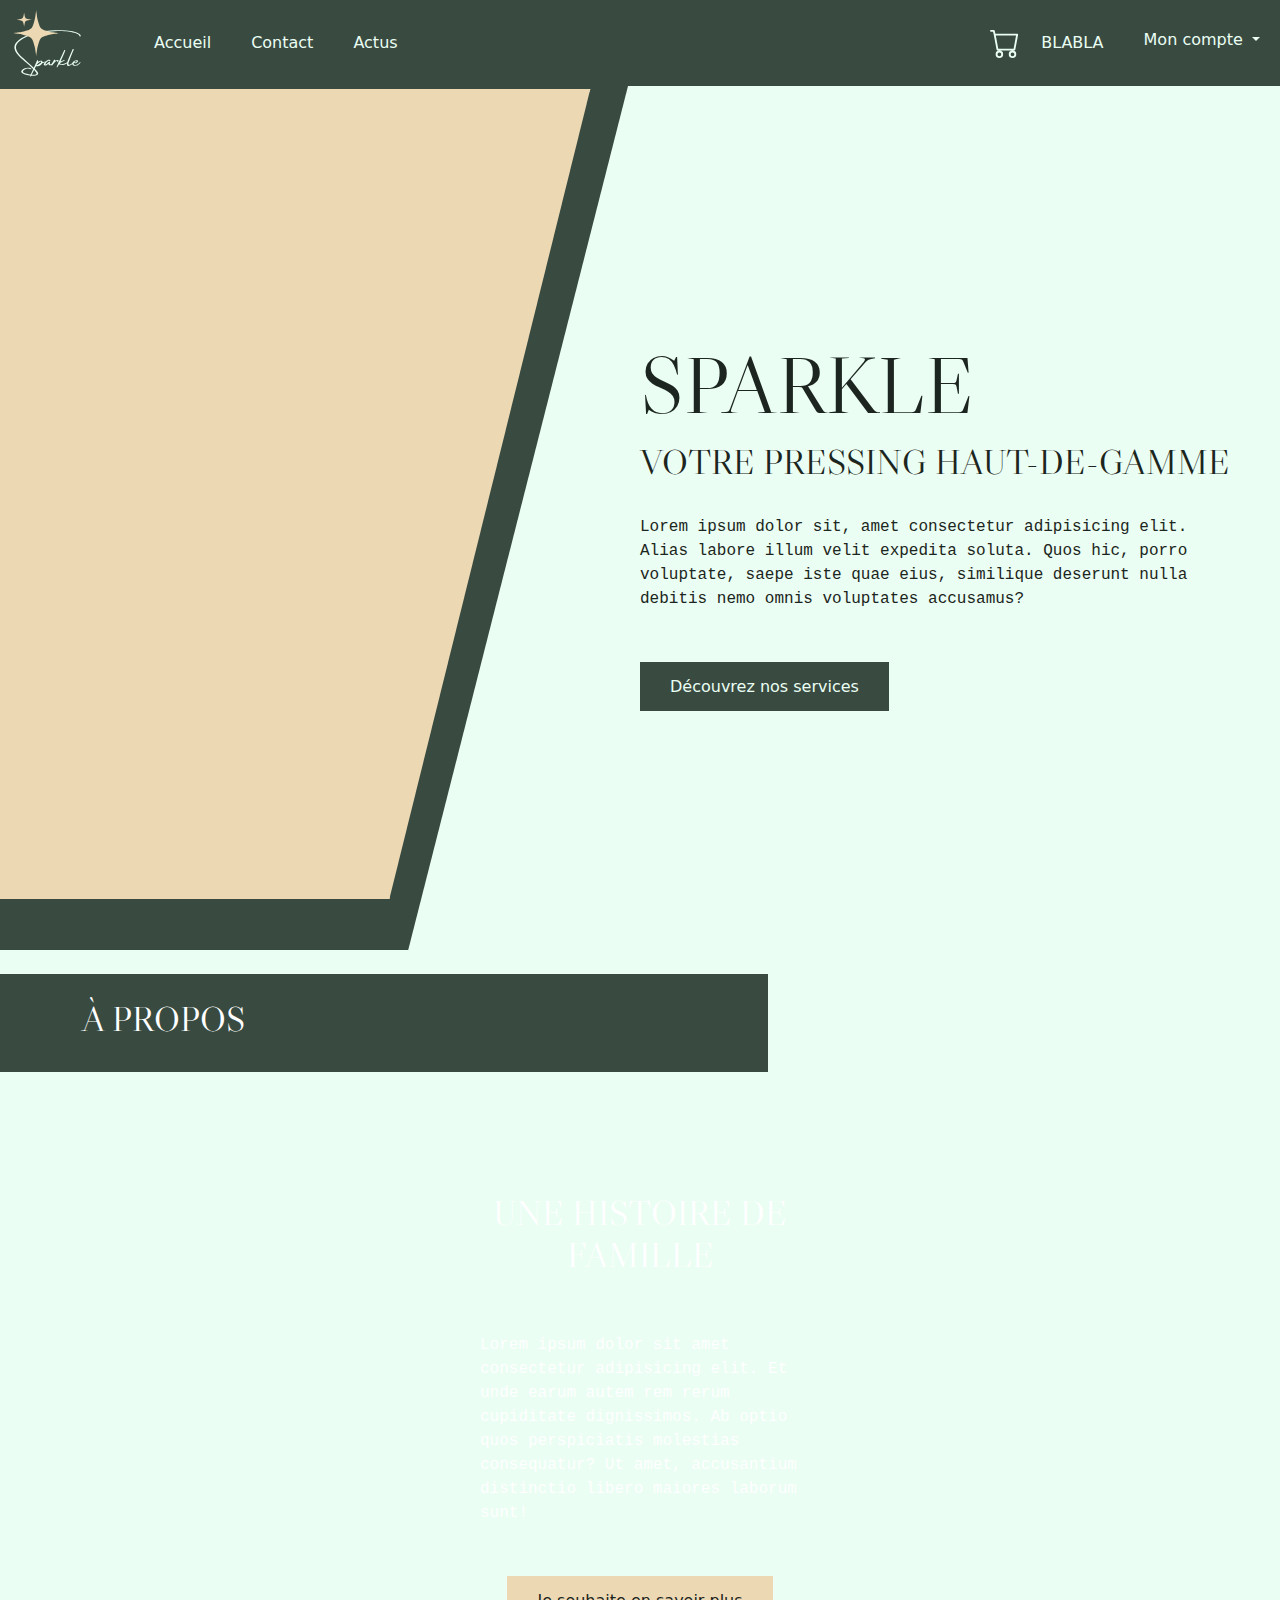
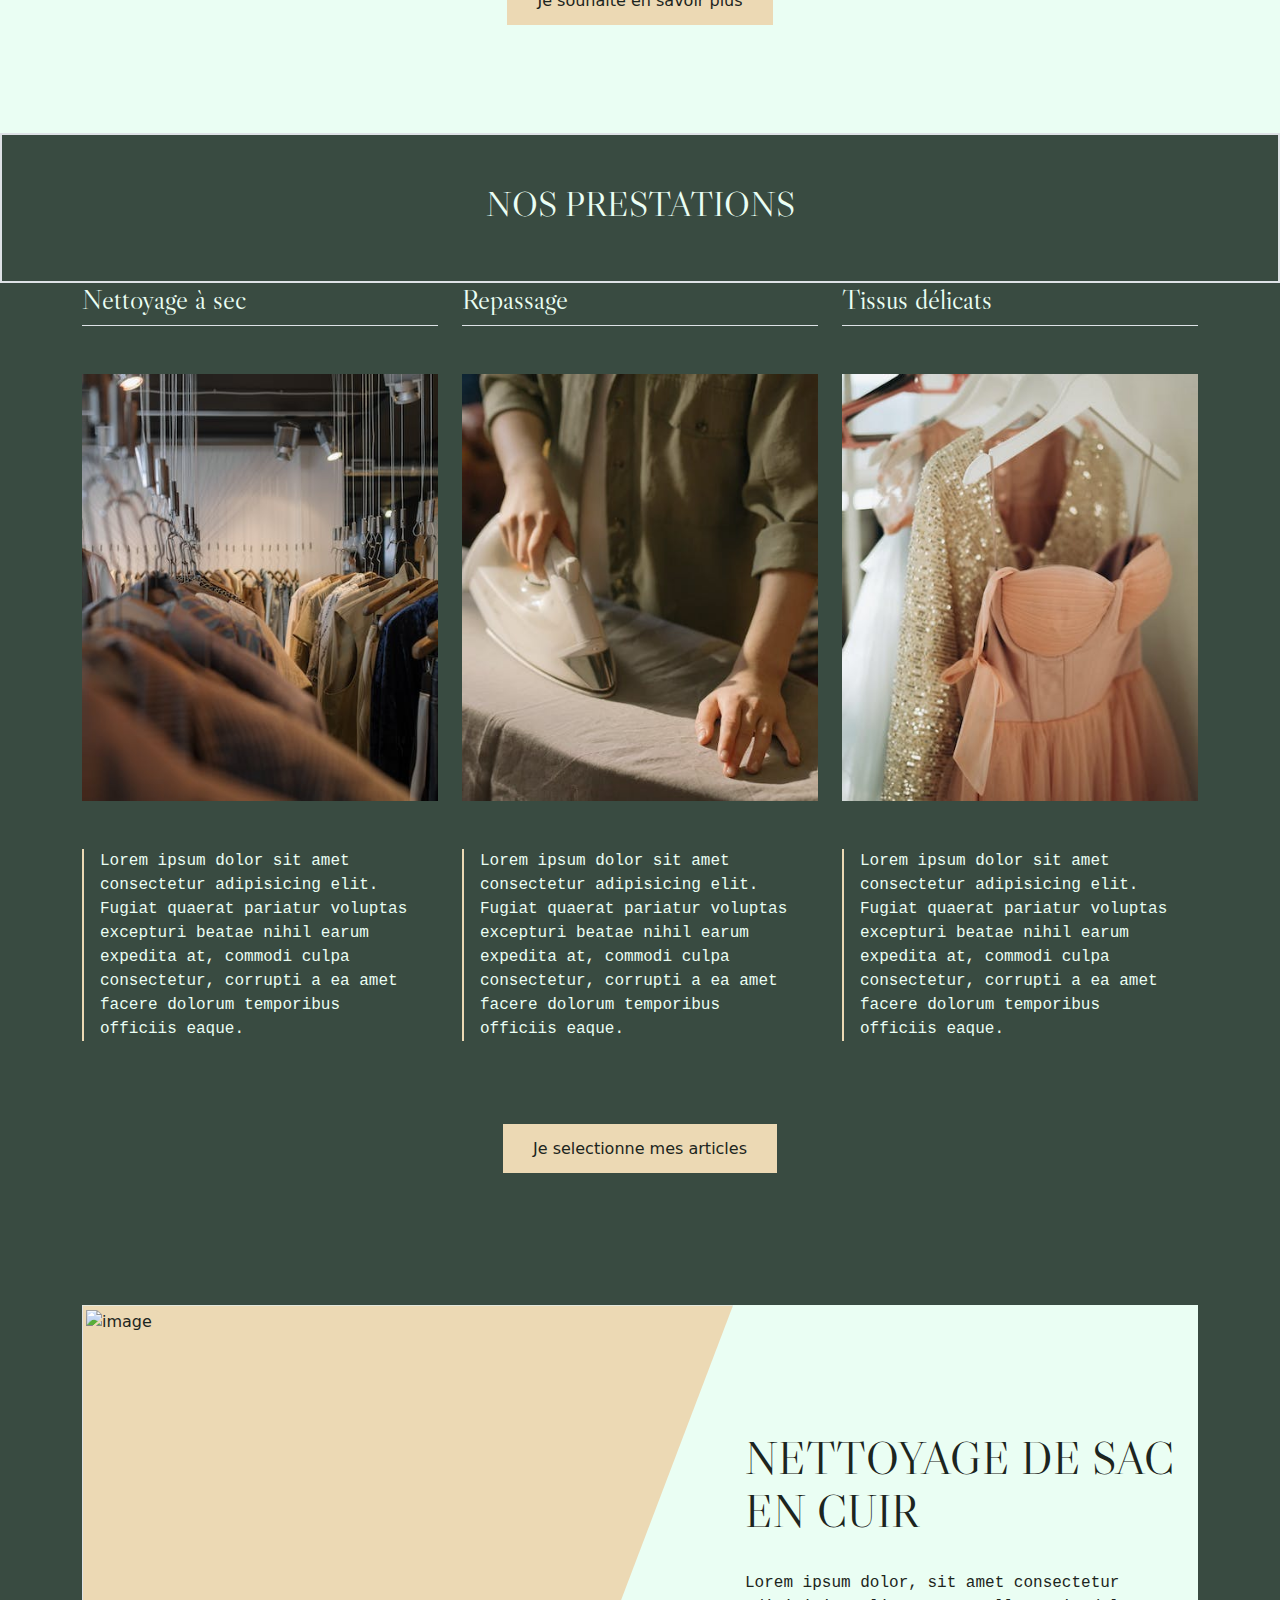
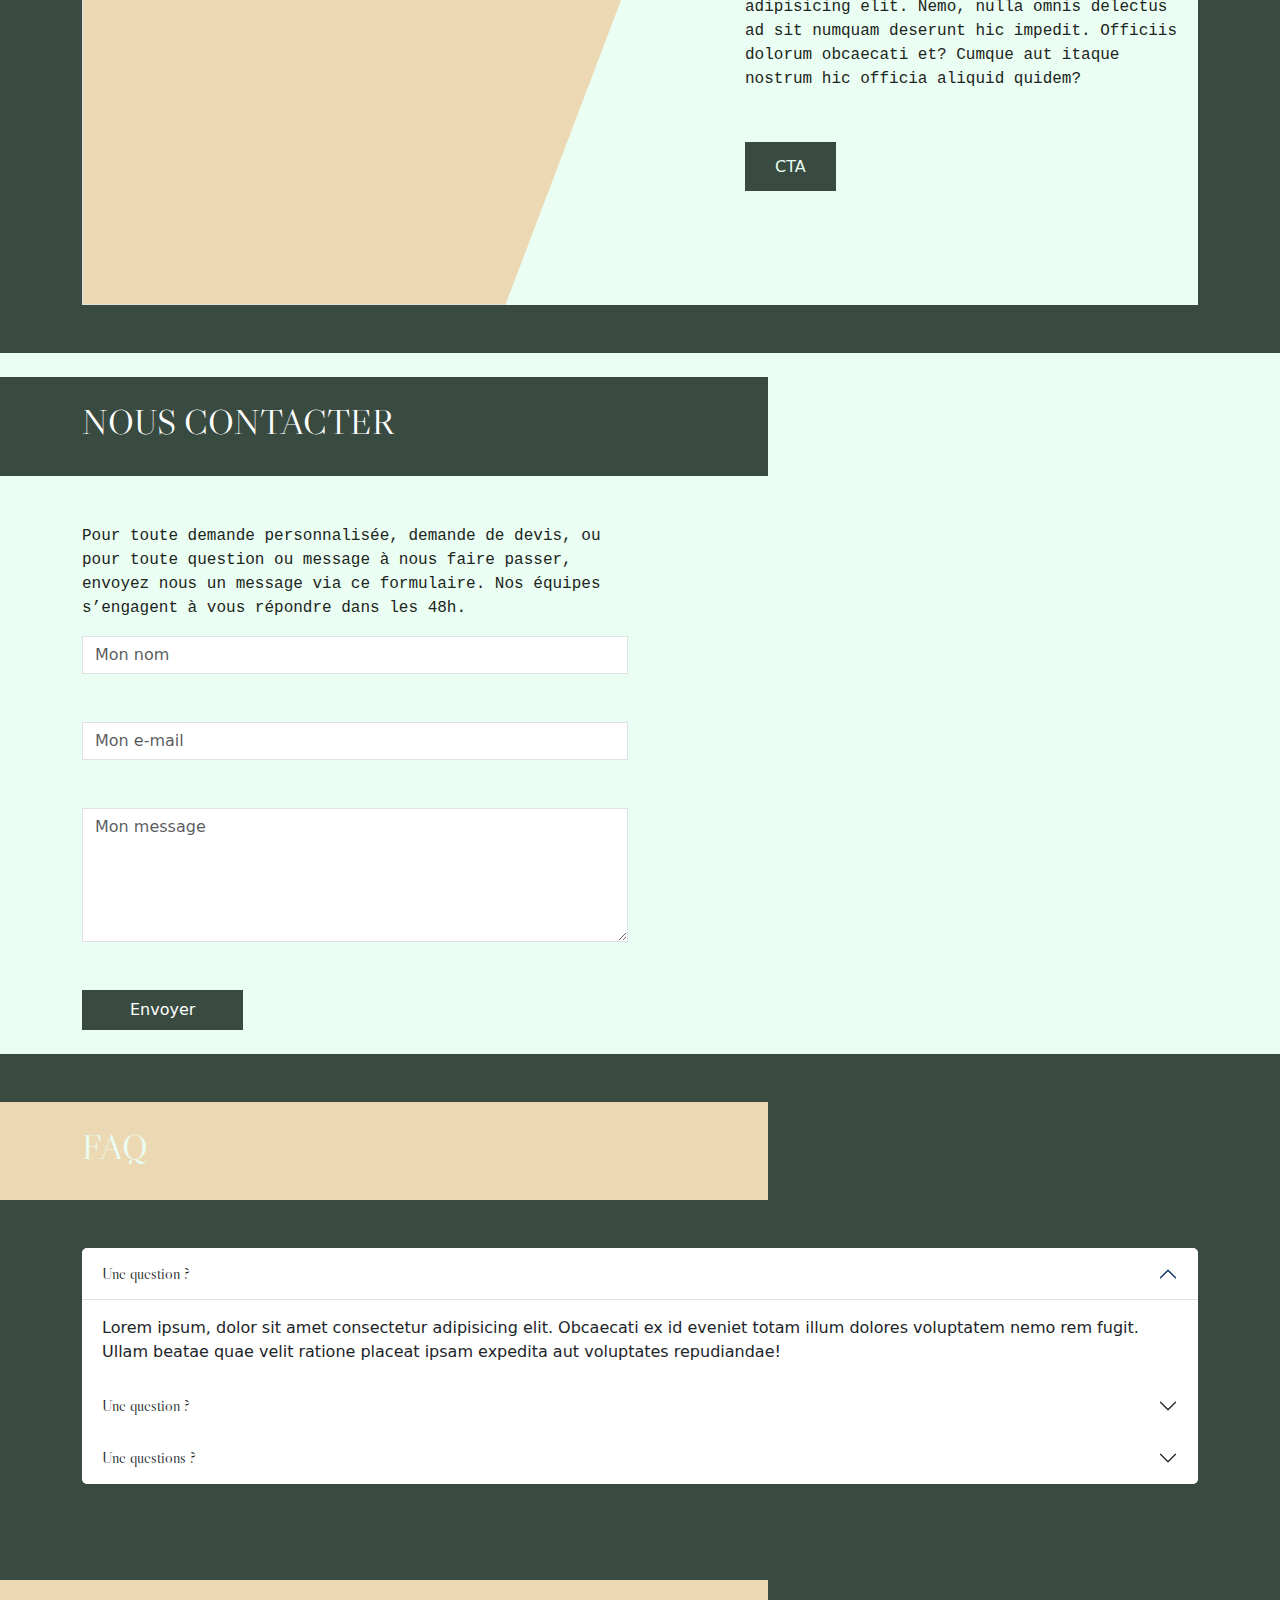
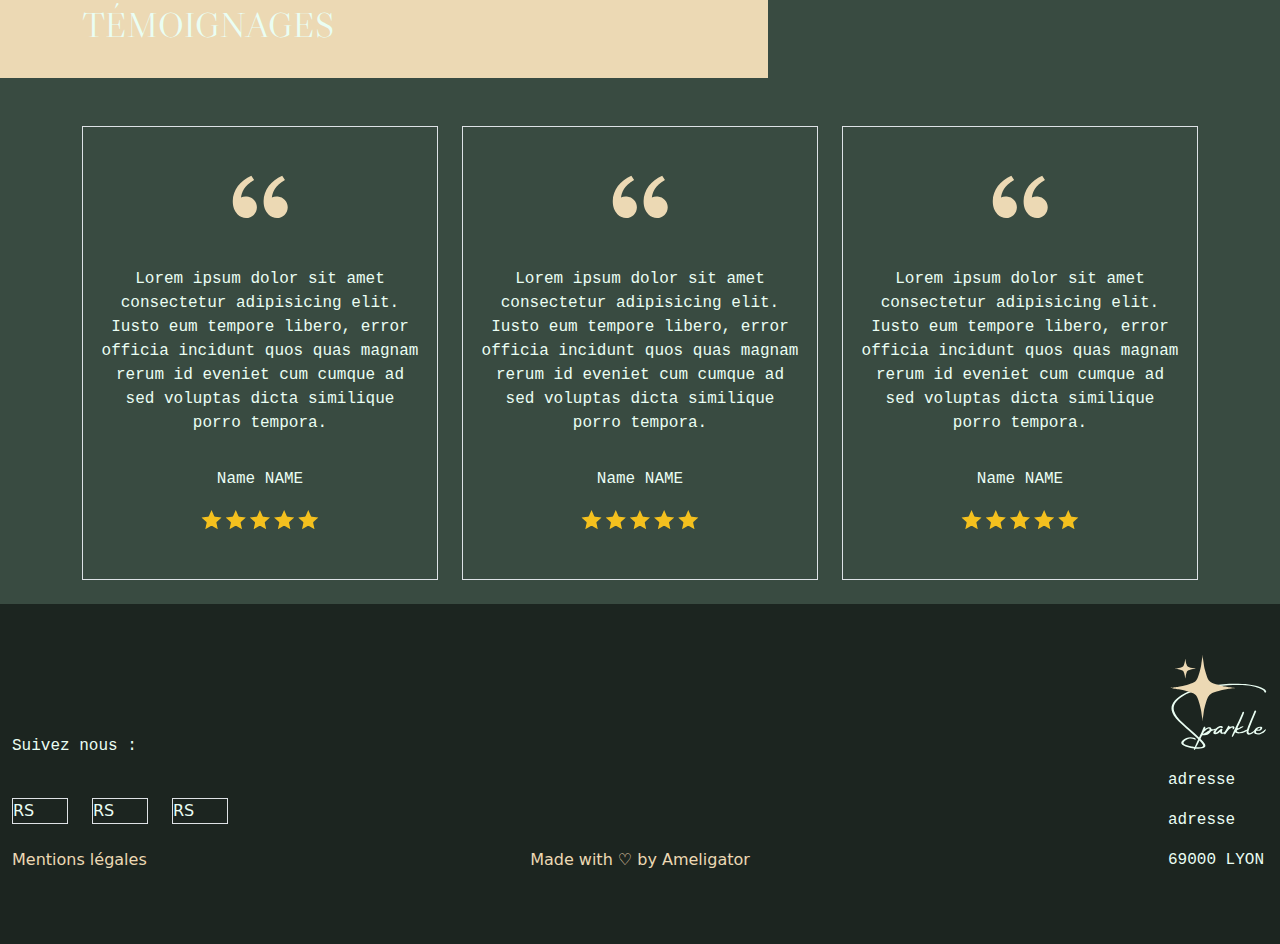
==== commit f61bd737: "modif" ====
--- a/index.html
+++ b/index.html
@@ -4,16 +4,16 @@
     <meta charset="UTF-8">
     <meta name="viewport" content="width=device-width, initial-scale=1.0">
     <title>Document</title>
-    <link rel="stylesheet" href="css/bootstrap.css">
-    <link rel="stylesheet" href="css/style.css">
-    <link rel="stylesheet" href="css/aos.css">
+    <link rel="stylesheet" href="CSS/bootstrap.css">
+    <link rel="stylesheet" href="CSS/style.css">
+    <link rel="stylesheet" href="cCSS/aos.css">
     <link rel="preconnect" href="https://fonts.googleapis.com">
     <link rel="preconnect" href="https://fonts.gstatic.com" crossorigin>
     <link href="https://fonts.googleapis.com/css2?family=Libre+Caslon+Display&display=swap" rel="stylesheet">
-    <script src="javascript/jquery-3.7.1.min.js"></script>
-    <script src="javascript/aos.js"></script>
-    <script src="javascript/bootstrap.bundle.min.js"></script>
-    <script src="javascript/script.js"></script>
+    <script src="JavaScript/jquery-3.7.1.min.js"></script>
+    <script src="JavaScript/aos.js"></script>
+    <script src="JavaScript/bootstrap.bundle.min.js"></script>
+    <script src="JavaScript/script.js"></script>
     
 </head>
 <body class="fond-clair">
@@ -39,26 +39,30 @@
 
                 
 
-                <div class="collapse navbar-collapse justify-content-end" id="navbarNavDropdown">
+                <div class="collapse navbar-collapse justify-content-between ps-5" id="navbarNavDropdown">
+                    <div>
                     <ul class="navbar-nav">
-                        <li class="nav-item">
+                        <li class="nav-item pe-4">
                             <a class="nav-link active" aria-current="page" href="index.html">Accueil</a>
                         </li>
-                        <li class="nav-item">
-                            <a class="nav-link" href="#">Contact</a>
+                        <li class="nav-item pe-4">
+                            <a class="nav-link active" href="#">Contact</a>
                         </li>
-                        <li class="nav-item">
+                        <li class="nav-item pe-4">
                             <a class="nav-link active" aria-current="page" href="pages/actualites.html">Actus</a>
                         </li>
-
-
-                        <li class="nav-item">
-                            <a class="nav-link" href="#"><svg xmlns="http://www.w3.org/2000/svg" width="30" height="30" fill="currentColor" class="bi bi-cart me-3" viewBox="0 0 16 16">
+                    </ul>  
+                    </div>  
+
+                    <div>
+                    <ul class="navbar-nav">
+                        <li class="nav-item ps-4">
+                            <a class="nav-link active" href="#"><svg xmlns="http://www.w3.org/2000/svg" width="30" height="30" fill="currentColor" class="bi bi-cart me-3" viewBox="0 0 16 16">
                                 <path d="M0 1.5A.5.5 0 0 1 .5 1H2a.5.5 0 0 1 .485.379L2.89 3H14.5a.5.5 0 0 1 .491.592l-1.5 8A.5.5 0 0 1 13 12H4a.5.5 0 0 1-.491-.408L2.01 3.607 1.61 2H.5a.5.5 0 0 1-.5-.5M3.102 4l1.313 7h8.17l1.313-7zM5 12a2 2 0 1 0 0 4 2 2 0 0 0 0-4m7 0a2 2 0 1 0 0 4 2 2 0 0 0 0-4m-7 1a1 1 0 1 1 0 2 1 1 0 0 1 0-2m7 0a1 1 0 1 1 0 2 1 1 0 0 1 0-2"/>
                               </svg> BLABLA</a>
                         </li>
-                        <li class="nav-item dropdown">
-                            <a class="nav-link dropdown-toggle" href="#" role="button" data-bs-toggle="dropdown" aria-expanded="false">
+                        <li class="nav-item dropdown ps-4">
+                            <a class="nav-link active dropdown-toggle" href="#" role="button" data-bs-toggle="dropdown" aria-expanded="false">
                             Mon compte
                             </a>
                             <ul class="dropdown-menu bg-sm-light-pink">
@@ -68,6 +72,7 @@
                             </ul>
                         </li>
                     </ul>
+                    </div>
                 </div>
               
 
@@ -81,7 +86,7 @@
                 
                     <div class="col-lg-6 hexago fond-vert hauteur-hexa px-0">  
                         <div class="bloc-gauche d-flex flex-column justify-content-center">
-                            <div class="hexago2 fond-dore vh90 px-0"></div>
+                            <div class="hexago2 fond-dore vh90 py-0 px-0"><img src="img/fond-nature.png" alt="" class="img-fluid py-0"></div>
                         </div>
                         
                     </div>  
@@ -134,9 +139,15 @@
 
     <section class="nos-prestation fond-vert">
 
-            <h2 class="text-center py-5">Nos prestations</h2>
-
-        <div class="container d-flex flex-column pb-5">
+
+            <div class="border">
+            <div class="border"><h2 class="text-center px-5 py-5">Nos prestations</h2></div>
+            </div>
+
+        
+        
+        
+            <div class="container d-flex flex-column align-items-center pb-5">
             
                 <div class="row pb-4">
 
@@ -172,16 +183,16 @@
 
                 </div>
                 
-                <div class="d-flex justify-content-center pt-5">
-                <a class="text-center btn-dore" href="#">Je selectionne mes articles</a>
+                <div class="py-5">
+                <a class="btn-dore" href="#">Je selectionne mes articles</a>
                 </div>
         </div>
         
     </section>
 
-    <section class="sac-en-cuir container-fluid fond-vert pb-5">
+    <section class="sac-en-cuir container-fluid fond-vert pt-5 pb-5">
         <div class="container">
-            <div class="row fond-clair mx-0 px-0">
+            <div class="row fond-clair mx-0">
 
                 <div class="col-lg-7 p-0">
                     <div class="border hexago fond-dore h600p">
@@ -284,7 +295,7 @@
                   </h2>
                   <div id="collapseOne" class="accordion-collapse collapse show" data-bs-parent="#accordionExample">
                     <div class="accordion-body">
-                      <strong>This is the first item's accordion body.</strong> It is shown by default, until the collapse plugin adds the appropriate classes that we use to style each element. These classes control the overall appearance, as well as the showing and hiding via CSS transitions. You can modify any of this with custom CSS or overriding our default variables. It's also worth noting that just about any HTML can go within the <code>.accordion-body</code>, though the transition does limit overflow.
+                      Lorem ipsum, dolor sit amet consectetur adipisicing elit. Obcaecati ex id eveniet totam illum dolores voluptatem nemo rem fugit. Ullam beatae quae velit ratione placeat ipsam expedita aut voluptates repudiandae!
                     </div>
                   </div>
                 </div>
@@ -297,7 +308,7 @@
                   </h2>
                   <div id="collapseTwo" class="accordion-collapse collapse b-none" data-bs-parent="#accordionExample">
                     <div class="accordion-body">
-                      <strong>This is the second item's accordion body.</strong> It is hidden by default, until the collapse plugin adds the appropriate classes that we use to style each element. These classes control the overall appearance, as well as the showing and hiding via CSS transitions. You can modify any of this with custom CSS or overriding our default variables. It's also worth noting that just about any HTML can go within the <code>.accordion-body</code>, though the transition does limit overflow.
+                      Lorem ipsum dolor sit amet consectetur adipisicing elit. Illo at impedit reprehenderit nobis inventore dolorem obcaecati ratione culpa rerum quae pariatur libero eos sint, fugit eaque accusantium nihil, amet id.
                     </div>
                   </div>
                 </div>
@@ -309,7 +320,7 @@
                   </h2>
                   <div id="collapseThree" class="accordion-collapse collapse" data-bs-parent="#accordionExample">
                     <div class="accordion-body">
-                      <strong>This is the third item's accordion body.</strong> It is hidden by default, until the collapse plugin adds the appropriate classes that we use to style each element. These classes control the overall appearance, as well as the showing and hiding via CSS transitions. You can modify any of this with custom CSS or overriding our default variables. It's also worth noting that just about any HTML can go within the <code>.accordion-body</code>, though the transition does limit overflow.
+                      Lorem ipsum dolor sit amet consectetur adipisicing elit. Cupiditate quibusdam, natus repellendus expedita, ullam eveniet voluptates nobis ea qui optio voluptas, omnis sequi ducimus numquam molestias iusto nesciunt ipsum libero.
                     </div>
                   </div>
                 </div>
@@ -421,7 +432,7 @@
 
                 <div class="col-3">
                     <div class="mb-4 text-center">
-                        <a href="#">Made with ♡ by Ameligator</a>
+                        <a href="https://www.linkedin.com/in/am%C3%A9lie-rolland-h/" title="lien vers mon linkedIn" target="_blank">Made with ♡ by Ameligator</a>
                     </div>
                 </div>
 
--- a/CSS/style.css
+++ b/CSS/style.css
@@ -0,0 +1,229 @@
+body{
+    margin: 0;
+}
+.navbar-nav .nav-link.active, .navbar-nav,.nav-link:focus {
+    color: #EAFEF3;
+}
+
+a{
+    text-decoration: none;
+}
+
+.fond-clair{
+    background-color: #EAFEF3;
+    color: #1C2520;
+}
+.fond-dore{
+    background-color: #ECD9B4;
+}
+.form-control{
+    border-radius: 0%;
+}
+
+h1{
+    font-size: 5em;
+}
+
+h1, h2, h3, h4 {
+    font-family: 'Libre Caslon Display', serif;
+}
+h2{
+    font-size: 2.2em;
+    text-transform: uppercase;
+}
+.vh90{
+    height: 90vh;
+}
+.sac-en-cuir h2{
+    font-size: 2.8em;
+}
+
+.hauteur-hexa{
+    height: 96vh;
+}
+
+.hexago{
+    clip-path: polygon(0 0, 100% 0, 65% 100%, 0% 170%);
+    overflow-x: hidden;
+    padding: 3px;
+
+}
+.hexago2{
+    clip-path: polygon(0 0, 94% 0, 62% 100%, 0% 170%);
+    margin-top: 0px;
+    border: #ECD9B4 solid 3px;
+
+
+}
+.fond-vert{
+    background-color: #394B41;
+    color: #EAFEF3;
+}
+
+p{
+    font-family: 'Courier New', Courier, monospace;
+}
+
+.border-dore{
+    border-left: 2px #ECD9B4 solid
+}
+
+.full-vh{
+    height: 100vh;
+}
+.h600p{
+    height: 600px;
+}
+.w60{
+    width: 60%;
+}
+
+.h100{
+    height: 100%;
+}
+
+footer{
+    background-color: #1C2520;
+    color: #EAFEF3;
+}
+footer a{
+    color: #ECD9B4;
+}
+.bg-h2-vert{
+    background: linear-gradient(90deg, rgba(57,75,65,1) 60%, rgba(57,75,67,0) 60%);
+    color: white;
+}
+.bg-h2-dore{
+    background: linear-gradient(90deg, rgba(236,217,180,1) 60%, rgba(236,217,180,0) 60%);
+}
+.bg-h2-clair{
+    background: linear-gradient(90deg, rgba(234,254,243,1) 60%, rgba(234,254,243,0) 60%);
+
+}
+
+.btn-primary {
+    background-color: #394B41;
+    transition: 0.5s all ease;
+    border: none;
+    border-radius: 0%;
+
+}
+.btn-primary:hover{
+    background-color: #1C2520;
+}
+
+.fond-apropos{
+    background-image: url("../img/img-laverie\ .jpg");
+    color: white;
+    background-attachment : fixed;
+}
+
+.btn-vert{
+    padding: 15px 30px;
+    background-color:#394B41;
+    text-decoration: none;
+    border-radius: 0%;
+    color: #EAFEF3;
+    transition:all 0.5s ease
+}
+.btn-vert:hover{
+    background-color: #394b4100;
+    border: #394B41 solid 1px;
+    border-radius: 0%;
+    color: #1C2520;
+}
+
+.btn-dore{
+    padding: 15px 30px;
+    background-color: #ECD9B4;
+    text-decoration: none;
+    border-radius: 0%;
+    color: #1C2520;
+    transition:all 0.5s ease
+
+}
+.btn-dore:hover{
+    background-color: #394b4100;
+    border: #ECD9B4 solid 1px;
+    border-radius: 0%;
+    color: #ECD9B4;
+}
+
+.accordion-button{
+    border: none;
+    background-color: white;
+}
+
+.accordion-button:focus{
+    border-bottom:#ECD9B4 solid 3px;
+    background-color: white;
+    box-shadow: none;
+}
+.accordion-button:not(.collapsed){
+    background-color:white;
+    color: #1C2520;
+}
+.b-none{
+    border: none;
+}
+
+.accordion{
+    border-radius:0%;
+}
+
+/* PARTIE ACTUS */
+
+.fond-entete{
+    background-image: url("../img/fond-nature.png");
+    color: white;
+    background-attachment : fixed;
+}
+
+
+@media screen and (max-width: 757px) {
+    .container, .container-fluid {
+        width: 100%;
+        padding-left: 0;
+        padding-right: 0;
+    }
+    .full-vh{
+        height: 70vh;
+    }
+    .hexago{
+        clip-path: polygon(0 0, 100% 0, 100% 100%, 0% 100%);
+    }
+    .bg-h2-clair{
+        background: linear-gradient(90deg, rgba(234,254,243,1) 60%, rgba(234,254,243,0) 60%);
+    }
+
+    .bg-h2-vert{
+        background: linear-gradient(90deg, rgba(57,75,65,1) 100%, rgba(57,75,67,0) 0%);
+    }
+
+    .bg-h2-dore{
+        background: linear-gradient(90deg, rgba(236,217,180,1) 100%, rgba(236,217,180,0) 0%);
+
+    }
+
+    .w-100{
+        width: 100vw;
+    }
+}
+
+@media screen and (max-width: 991px) {
+    .container, .container-fluid {
+        width: 100%;
+        padding-left: 0;
+        padding-right: 0;
+    }
+    .full-vh{
+        height: 70vh;
+    }
+    .hexago{
+        clip-path: polygon(0 0, 100% 0, 100% 100%, 0% 100%);
+    }
+    .hexago2{
+        clip-path: polygon(0 0, 100% 0, 100% 100%, 0% 100%);
+
+    }
+}
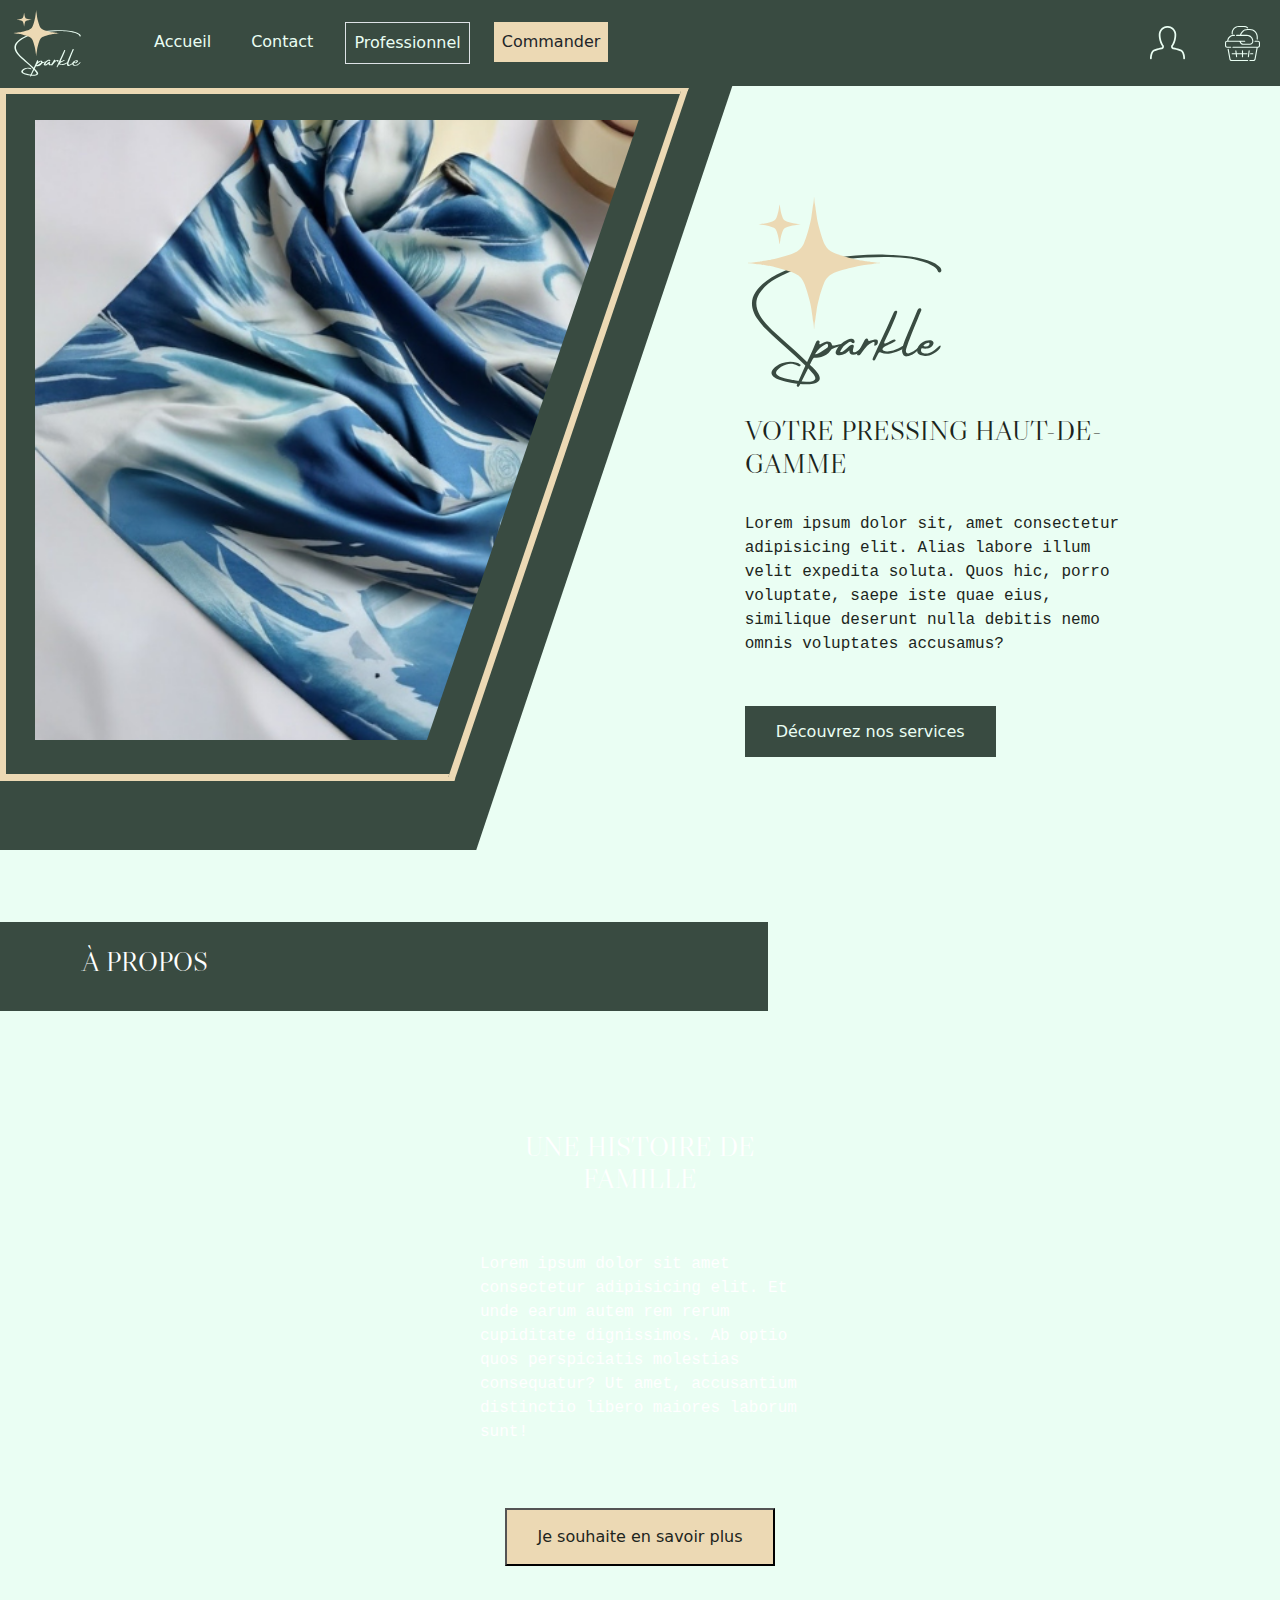
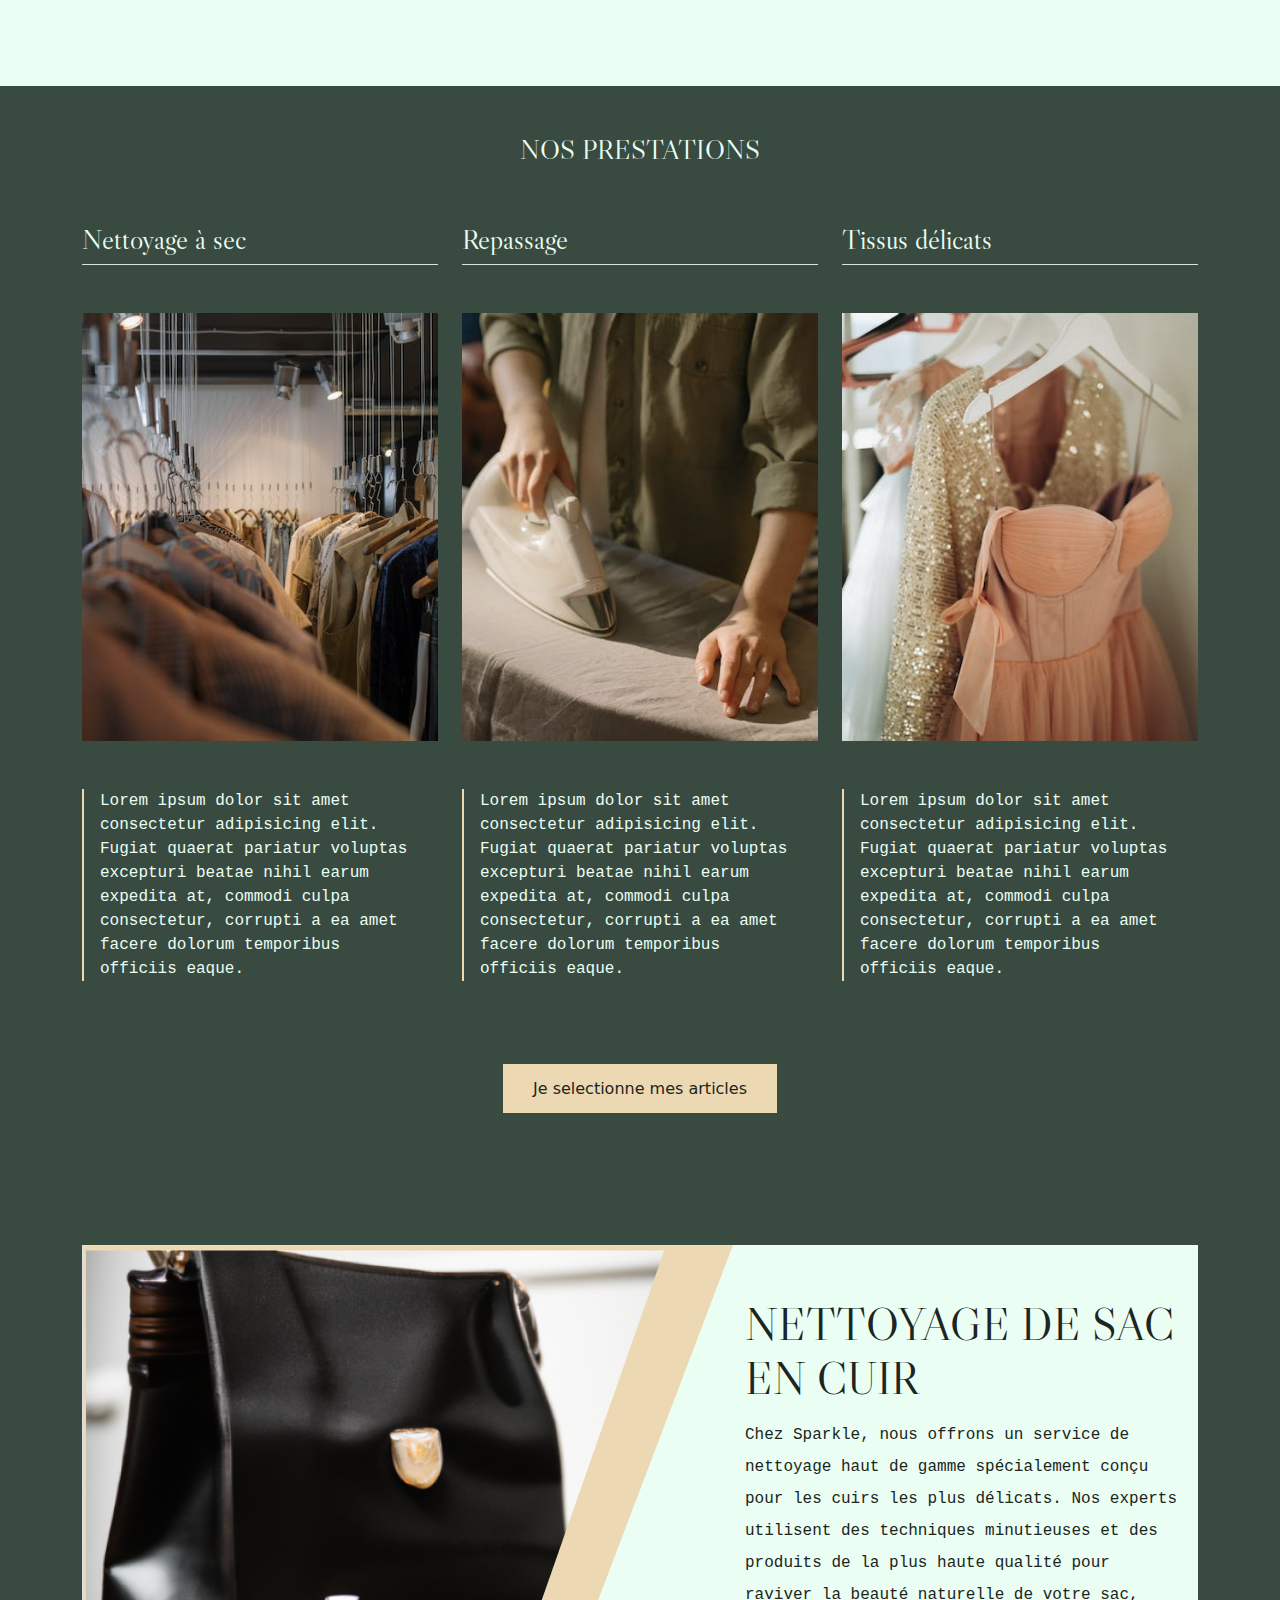
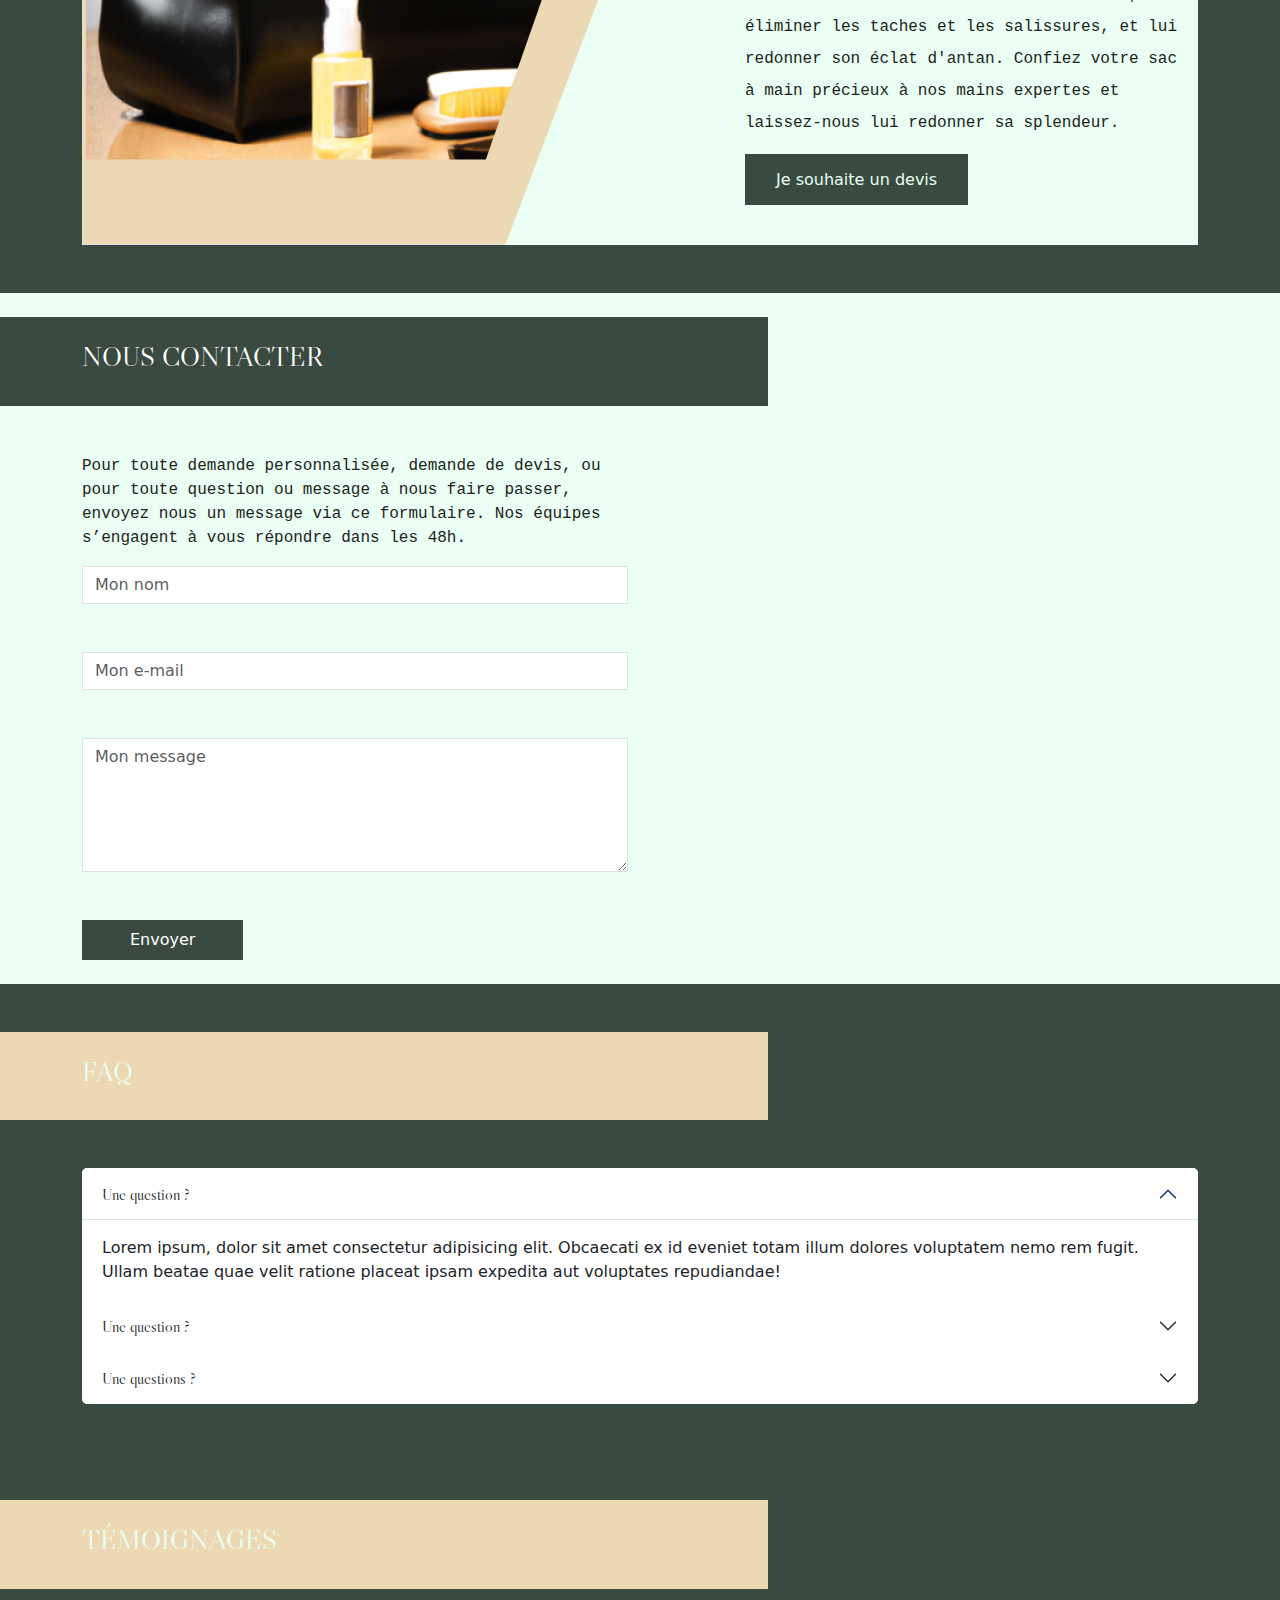
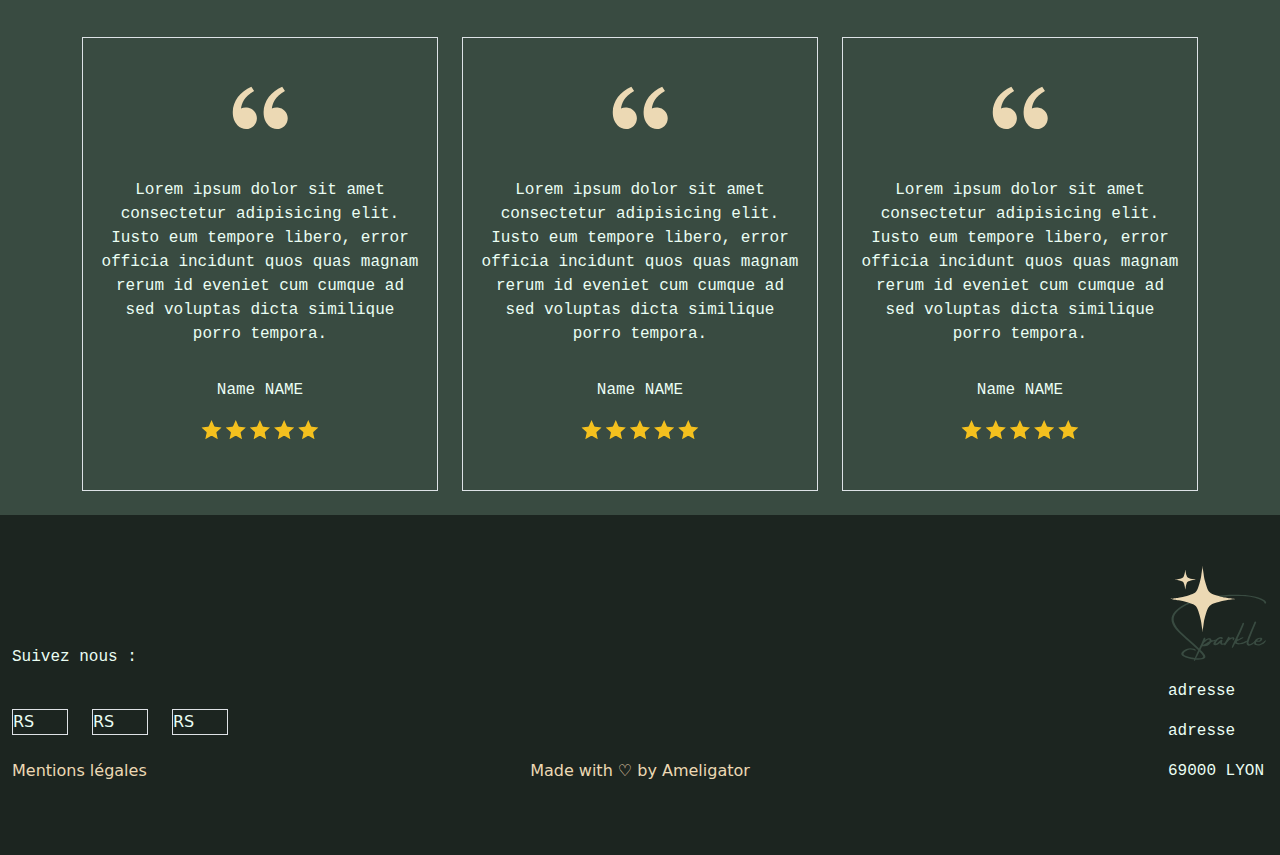
==== commit 1162a55b: "JS et articles" ====
--- a/index.html
+++ b/index.html
@@ -1,132 +1,390 @@
 <!DOCTYPE html>
 <html lang="en">
+
 <head>
     <meta charset="UTF-8">
     <meta name="viewport" content="width=device-width, initial-scale=1.0">
-    <title>Document</title>
+    <title>Sparkle</title>
     <link rel="stylesheet" href="CSS/bootstrap.css">
     <link rel="stylesheet" href="CSS/style.css">
-    <link rel="stylesheet" href="cCSS/aos.css">
+    <link rel="stylesheet" href="CSS/aos.css">
     <link rel="preconnect" href="https://fonts.googleapis.com">
     <link rel="preconnect" href="https://fonts.gstatic.com" crossorigin>
     <link href="https://fonts.googleapis.com/css2?family=Libre+Caslon+Display&display=swap" rel="stylesheet">
     <script src="JavaScript/jquery-3.7.1.min.js"></script>
+    <script src="https://stackpath.bootstrapcdn.com/bootstrap/5.1.3/js/bootstrap.bundle.min.js"></script>
     <script src="JavaScript/aos.js"></script>
     <script src="JavaScript/bootstrap.bundle.min.js"></script>
     <script src="JavaScript/script.js"></script>
-    
+
 </head>
+
 <body class="fond-clair">
 
-    
+
     <header>
-        <nav id="header-nav" class="hidden navbar navbar-expand-lg navbar-nav-scroll justify-content-lg-between fond-vert">
+        <nav id="header-nav"
+            class="navbar navbar-expand-lg navbar-nav-scroll justify-content-lg-between fond-vert fixed-top">
 
             <div class="container-fluid">
 
-                
+
                 <div>
                     <div>
-                        <a class="navbar-brand" href="#"><svg xmlns="http://www.w3.org/2000/svg" xmlns:xlink="http://www.w3.org/1999/xlink" width="70" zoomAndPan="magnify" viewBox="0 0 375 374.999991" height="70" preserveAspectRatio="xMidYMid meet" version="1.0"><defs><g/><clipPath id="4591ad7e35"><path d="M 5.234375 11 L 253.484375 11 L 253.484375 259 L 5.234375 259 Z M 5.234375 11 " clip-rule="nonzero"/></clipPath></defs><g fill="#eafef3" fill-opacity="1"><g transform="translate(37.511721, 322.977284)"><g><path d="M 325.953125 -182.09375 C 327.046875 -181.164062 328.03125 -180.125 328.90625 -178.96875 C 329.789062 -177.8125 330.363281 -176.4375 330.625 -174.84375 C 330.914062 -173.070312 330.28125 -171.722656 328.71875 -170.796875 C 327.800781 -170.335938 326.898438 -170.273438 326.015625 -170.609375 C 325.128906 -170.941406 324.5 -171.613281 324.125 -172.625 C 323.113281 -175.40625 321.585938 -177.601562 319.546875 -179.21875 C 317.503906 -180.84375 315.285156 -182.265625 312.890625 -183.484375 C 307.585938 -186.253906 302.117188 -188.507812 296.484375 -190.25 C 290.847656 -192 285.171875 -193.53125 279.453125 -194.84375 C 269.898438 -196.851562 257.179688 -198.164062 241.296875 -198.78125 C 225.421875 -199.394531 207.742188 -199.164062 188.265625 -198.09375 C 168.796875 -197.019531 148.859375 -194.9375 128.453125 -191.84375 C 108.054688 -188.75 88.53125 -184.5 69.875 -179.09375 C 51.21875 -173.6875 34.832031 -166.957031 20.71875 -158.90625 C 6.613281 -150.851562 -3.910156 -141.359375 -10.859375 -130.421875 C -16.660156 -120.910156 -17.816406 -110.878906 -14.328125 -100.328125 C -11.796875 -93.085938 -8.175781 -86.503906 -3.46875 -80.578125 C 3.550781 -71.703125 11.332031 -63.5625 19.875 -56.15625 C 27.070312 -49.59375 34.328125 -43.03125 41.640625 -36.46875 C 48.753906 -30.15625 55.882812 -23.757812 63.03125 -17.28125 C 70.976562 -9.96875 78.800781 -2.566406 86.5 4.921875 C 87.21875 5.640625 87.957031 6.332031 88.71875 7 C 92.875 10.875 96.53125 15.164062 99.6875 19.875 C 102.925781 25.257812 103.546875 29.429688 101.546875 32.390625 C 99.546875 35.359375 95.75 37.367188 90.15625 38.421875 C 84.5625 39.472656 78.0625 39.796875 70.65625 39.390625 C 63.257812 38.992188 55.804688 38.070312 48.296875 36.625 C 40.785156 35.175781 34.117188 33.441406 28.296875 31.421875 C 22.472656 29.398438 18.363281 27.316406 15.96875 25.171875 C 11.164062 20.710938 10.847656 16.003906 15.015625 11.046875 C 19.515625 5.953125 25.003906 2.25 31.484375 -0.0625 C 40.859375 -3.675781 50.34375 -3.972656 59.9375 -0.953125 C 61.789062 -0.273438 63.554688 0.609375 65.234375 1.703125 C 65.410156 1.785156 65.5625 1.890625 65.6875 2.015625 C 66.144531 2.265625 66.457031 2.640625 66.625 3.140625 C 66.789062 3.648438 66.707031 4.203125 66.375 4.796875 C 65.613281 5.722656 64.6875 5.992188 63.59375 5.609375 C 62.539062 5.234375 61.554688 4.773438 60.640625 4.234375 C 53.992188 0.910156 47.15625 0.210938 40.125 2.140625 C 33.101562 4.078125 27.171875 7.90625 22.328125 13.625 C 20.234375 16.40625 20.128906 18.835938 22.015625 20.921875 C 23.910156 23.003906 26.800781 24.769531 30.6875 26.21875 C 34.582031 27.664062 38.492188 28.800781 42.421875 29.625 C 46.359375 30.445312 49.296875 31.003906 51.234375 31.296875 C 51.609375 31.296875 51.878906 31.335938 52.046875 31.421875 C 52.429688 31.421875 52.894531 31.460938 53.4375 31.546875 C 55.925781 32.097656 59.320312 32.675781 63.625 33.28125 C 67.9375 33.894531 72.382812 34.316406 76.96875 34.546875 C 81.5625 34.773438 85.5 34.46875 88.78125 33.625 C 92.0625 32.789062 93.910156 31.171875 94.328125 28.765625 C 94.742188 26.367188 92.914062 22.816406 88.84375 18.109375 C 84.507812 13.097656 79.921875 8.238281 75.078125 3.53125 C 63.046875 -8.113281 50.703125 -19.40625 38.046875 -30.34375 C 33.503906 -34.425781 28.960938 -38.507812 24.421875 -42.59375 C 16.847656 -49.40625 9.398438 -56.382812 2.078125 -63.53125 C -4.691406 -70.09375 -10.664062 -77.304688 -15.84375 -85.171875 C -19.539062 -90.898438 -22.125 -97.066406 -23.59375 -103.671875 C -25.820312 -114.472656 -23.828125 -124.460938 -17.609375 -133.640625 C -10.785156 -143.898438 -0.898438 -152.984375 12.046875 -160.890625 C 25.003906 -168.796875 40.019531 -175.546875 57.09375 -181.140625 C 74.175781 -186.734375 92.367188 -191.265625 111.671875 -194.734375 C 130.984375 -198.210938 150.492188 -200.675781 170.203125 -202.125 C 189.910156 -203.570312 208.804688 -204.0625 226.890625 -203.59375 C 244.972656 -203.132812 261.34375 -201.769531 276 -199.5 C 290.664062 -197.226562 302.6875 -194.097656 312.0625 -190.109375 C 317.03125 -188.171875 321.660156 -185.5 325.953125 -182.09375 Z M 325.953125 -182.09375 "/></g></g></g><g fill="#eafef3" fill-opacity="1"><g transform="translate(130.508259, 322.977284)"><g><path d="M 50.21875 -33.125 C 49.289062 -32.75 48.328125 -32.429688 47.328125 -32.171875 C 47.066406 -32.046875 46.832031 -31.941406 46.625 -31.859375 C 45.613281 -31.484375 44.601562 -31.128906 43.59375 -30.796875 C 40.738281 -29.867188 37.816406 -28.878906 34.828125 -27.828125 C 32.597656 -27.191406 30.851562 -25.800781 29.59375 -23.65625 C 27.53125 -20.332031 24.953125 -17.742188 21.859375 -15.890625 C 18.765625 -14.046875 15.617188 -12.734375 12.421875 -11.953125 C 9.234375 -11.179688 6.40625 -10.695312 3.9375 -10.5 C 1.476562 -10.3125 -0.101562 -10.257812 -0.8125 -10.34375 C -0.90625 -10.34375 -1.015625 -10.34375 -1.140625 -10.34375 C -2.148438 -9.71875 -3.15625 -8.476562 -4.15625 -6.625 C -5.164062 -4.769531 -6.050781 -3.109375 -6.8125 -1.640625 C -6.976562 -1.265625 -7.101562 -0.925781 -7.1875 -0.625 C -11.351562 7.695312 -15.476562 16.023438 -19.5625 24.359375 C -21.875 28.984375 -24.1875 33.609375 -26.5 38.234375 C -27.257812 39.878906 -28.144531 41.457031 -29.15625 42.96875 C -30.070312 44.144531 -31.226562 44.375 -32.625 43.65625 C -33.550781 42.988281 -33.78125 42.066406 -33.3125 40.890625 C -32.851562 39.671875 -32.347656 38.445312 -31.796875 37.21875 C -24.566406 20.101562 -16.890625 3.175781 -8.765625 -13.5625 C -6.242188 -18.738281 -3.867188 -24.019531 -1.640625 -29.40625 C -0.628906 -31.882812 0.421875 -34.425781 1.515625 -37.03125 C 1.597656 -37.289062 1.742188 -37.566406 1.953125 -37.859375 C 2.503906 -39.242188 3.15625 -40.585938 3.90625 -41.890625 C 4.25 -42.359375 4.878906 -42.65625 5.796875 -42.78125 C 6.722656 -42.90625 7.523438 -42.78125 8.203125 -42.40625 C 9.046875 -41.851562 9.46875 -41.03125 9.46875 -39.9375 C 9.46875 -39.394531 9.363281 -38.828125 9.15625 -38.234375 C 8.976562 -37.773438 8.867188 -37.3125 8.828125 -36.84375 C 8.785156 -36.382812 8.9375 -35.921875 9.28125 -35.453125 C 9.945312 -35.367188 10.53125 -35.460938 11.03125 -35.734375 C 11.539062 -36.015625 12.03125 -36.34375 12.5 -36.71875 C 12.957031 -37.101562 13.503906 -37.378906 14.140625 -37.546875 C 14.515625 -37.753906 14.890625 -37.941406 15.265625 -38.109375 C 17.285156 -39.035156 19.285156 -39.832031 21.265625 -40.5 C 23.828125 -41.300781 26.367188 -41.113281 28.890625 -39.9375 C 29.984375 -39.257812 30.800781 -38.4375 31.34375 -37.46875 C 31.894531 -36.507812 32.320312 -35.484375 32.625 -34.390625 C 32.914062 -33.546875 33.679688 -33.101562 34.921875 -33.0625 C 36.160156 -33.019531 37.546875 -33.175781 39.078125 -33.53125 C 40.617188 -33.894531 42.019531 -34.265625 43.28125 -34.640625 C 44.332031 -34.929688 45.085938 -35.117188 45.546875 -35.203125 C 46.816406 -35.503906 48.101562 -35.585938 49.40625 -35.453125 C 49.78125 -35.453125 50.125 -35.390625 50.4375 -35.265625 C 50.757812 -35.140625 50.921875 -34.804688 50.921875 -34.265625 C 50.921875 -34.046875 50.859375 -33.820312 50.734375 -33.59375 C 50.609375 -33.363281 50.4375 -33.207031 50.21875 -33.125 Z M 23.71875 -28.953125 C 24.5625 -29.503906 25.078125 -30.410156 25.265625 -31.671875 C 25.453125 -32.929688 25.316406 -34.148438 24.859375 -35.328125 C 24.648438 -35.710938 24.363281 -35.976562 24 -36.125 C 23.644531 -36.269531 23.28125 -36.34375 22.90625 -36.34375 C 22.144531 -36.21875 21.40625 -35.988281 20.6875 -35.65625 C 12.90625 -31.738281 6.617188 -26.179688 1.828125 -18.984375 C 0.898438 -17.304688 1.015625 -16.5625 2.171875 -16.75 C 3.328125 -16.9375 5.0625 -17.648438 7.375 -18.890625 C 9.695312 -20.140625 12.097656 -21.570312 14.578125 -23.1875 C 17.054688 -24.800781 19.179688 -26.175781 20.953125 -27.3125 C 22.546875 -28.320312 23.46875 -28.867188 23.71875 -28.953125 Z M 23.71875 -28.953125 "/></g></g></g><g fill="#eafef3" fill-opacity="1"><g transform="translate(177.006528, 322.977284)"><g><path d="M 45.78125 -32.140625 C 46.769531 -31.578125 46.84375 -30.203125 46 -28.015625 C 44.78125 -26.410156 43.472656 -24.914062 42.078125 -23.53125 C 40.691406 -22.144531 39.179688 -20.90625 37.546875 -19.8125 C 37.421875 -19.8125 37.359375 -19.769531 37.359375 -19.6875 C 36.265625 -18.925781 35.101562 -18.273438 33.875 -17.734375 C 23.820312 -14.109375 18.691406 -16.234375 18.484375 -24.109375 C 14.398438 -20.566406 11.664062 -18.398438 10.28125 -17.609375 C 6.957031 -15.628906 3.363281 -14.742188 -0.5 -14.953125 C -3.363281 -15.117188 -5.3125 -15.988281 -6.34375 -17.5625 C -7.375 -19.144531 -7.28125 -21.28125 -6.0625 -23.96875 C -4.207031 -28.21875 -1.578125 -32.003906 1.828125 -35.328125 C 5.828125 -39.035156 10.265625 -42.003906 15.140625 -44.234375 C 17.753906 -45.535156 20.488281 -46.039062 23.34375 -45.75 C 26.207031 -45.570312 27.929688 -43.953125 28.515625 -40.890625 C 28.765625 -39.960938 28.535156 -39.140625 27.828125 -38.421875 C 26.898438 -37.578125 25.828125 -37.390625 24.609375 -37.859375 C 24.523438 -37.859375 24.410156 -37.878906 24.265625 -37.921875 C 24.117188 -37.960938 24 -38.023438 23.90625 -38.109375 C 22.6875 -39.796875 21.457031 -40.5 20.21875 -40.21875 C 18.976562 -39.945312 17.664062 -39.390625 16.28125 -38.546875 C 9.800781 -34.765625 4.984375 -29.488281 1.828125 -22.71875 C 1.660156 -22.414062 1.554688 -22.085938 1.515625 -21.734375 C 1.472656 -21.378906 1.578125 -21.097656 1.828125 -20.890625 C 2.585938 -20.628906 3.425781 -20.675781 4.34375 -21.03125 C 5.269531 -21.394531 6.195312 -21.921875 7.125 -22.609375 C 8.050781 -23.304688 8.832031 -23.890625 9.46875 -24.359375 C 9.550781 -24.484375 9.59375 -24.546875 9.59375 -24.546875 C 12.664062 -27.109375 15.671875 -29.738281 18.609375 -32.4375 C 19.910156 -33.820312 21.53125 -34.597656 23.46875 -34.765625 C 26.25 -34.765625 27.40625 -33.523438 26.9375 -31.046875 C 26.6875 -30.117188 26.414062 -29.191406 26.125 -28.265625 C 25.03125 -24.265625 24.988281 -21.914062 26 -21.21875 C 27.007812 -20.53125 28.550781 -20.53125 30.625 -21.21875 C 32.707031 -21.914062 34.789062 -23.242188 36.875 -25.203125 C 38.957031 -27.160156 40.710938 -28.945312 42.140625 -30.5625 C 43.578125 -32.1875 44.789062 -32.710938 45.78125 -32.140625 Z M 45.78125 -32.140625 "/></g></g></g><g fill="#eafef3" fill-opacity="1"><g transform="translate(218.836042, 322.977284)"><g><path d="M 30.28125 -38.734375 C 29.90625 -35.835938 28.539062 -33.945312 26.1875 -33.0625 C 23.832031 -32.175781 23.0625 -33.332031 23.875 -36.53125 C 24.695312 -39.726562 23.253906 -40.535156 19.546875 -38.953125 C 15.847656 -37.378906 12.800781 -35.394531 10.40625 -33 C 6.707031 -29.207031 3.425781 -25.128906 0.5625 -20.765625 C 0.269531 -20.378906 0.0390625 -20.0625 -0.125 -19.8125 C -0.96875 -18.59375 -1.8125 -17.4375 -2.65625 -16.34375 C -3.195312 -15.582031 -3.832031 -15.109375 -4.5625 -14.921875 C -5.300781 -14.734375 -6.050781 -14.703125 -6.8125 -14.828125 C -7.53125 -14.910156 -8.078125 -15.179688 -8.453125 -15.640625 C -8.828125 -16.109375 -8.867188 -16.65625 -8.578125 -17.28125 C -8.117188 -18.414062 -7.570312 -19.578125 -6.9375 -20.765625 C -3.15625 -27.785156 0.691406 -34.828125 4.609375 -41.890625 C 4.691406 -41.972656 4.734375 -42.054688 4.734375 -42.140625 C 5.273438 -43.234375 5.925781 -44.242188 6.6875 -45.171875 C 7.53125 -46.097656 8.5 -46.476562 9.59375 -46.3125 C 10.6875 -46.144531 11.421875 -45.492188 11.796875 -44.359375 C 12.265625 -42.878906 12.664062 -42.046875 13 -41.859375 C 13.332031 -41.671875 14.085938 -41.8125 15.265625 -42.28125 C 17.796875 -43.195312 20.257812 -43.84375 22.65625 -44.21875 C 25.050781 -44.601562 27.015625 -44.507812 28.546875 -43.9375 C 30.085938 -43.375 30.664062 -41.640625 30.28125 -38.734375 Z M 30.28125 -38.734375 "/></g></g></g><g fill="#eafef3" fill-opacity="1"><g transform="translate(250.381679, 322.977284)"><g><path d="M 48.90625 -32.171875 C 49.238281 -31.710938 49.320312 -31.25 49.15625 -30.78125 C 48.988281 -30.320312 48.671875 -29.90625 48.203125 -29.53125 C 45.296875 -26.914062 42.054688 -24.832031 38.484375 -23.28125 C 32.347656 -20.414062 25.914062 -18.648438 19.1875 -17.984375 C 13.882812 -17.429688 8.832031 -18.226562 4.03125 -20.375 C 2.269531 -21.175781 0.96875 -20.757812 0.125 -19.125 C -1.050781 -16.800781 -2.289062 -14.484375 -3.59375 -12.171875 C -4.226562 -10.867188 -4.921875 -9.523438 -5.671875 -8.140625 C -5.765625 -7.972656 -5.851562 -7.785156 -5.9375 -7.578125 C -6.226562 -7.109375 -6.507812 -6.660156 -6.78125 -6.234375 C -7.050781 -5.816406 -7.523438 -5.523438 -8.203125 -5.359375 C -8.535156 -5.273438 -8.890625 -5.234375 -9.265625 -5.234375 C -9.648438 -5.234375 -9.988281 -5.316406 -10.28125 -5.484375 C -10.53125 -5.703125 -10.75 -5.988281 -10.9375 -6.34375 C -11.132812 -6.695312 -11.234375 -7.0625 -11.234375 -7.4375 C -10.941406 -8.664062 -10.519531 -9.867188 -9.96875 -11.046875 C -8.789062 -13.734375 -7.632812 -16.378906 -6.5 -18.984375 C -3.632812 -25.628906 -0.625 -32.191406 2.53125 -38.671875 C 11.226562 -56.554688 19.515625 -74.601562 27.390625 -92.8125 C 28.015625 -94.582031 28.875 -96.160156 29.96875 -97.546875 C 30.8125 -98.554688 31.96875 -98.828125 33.4375 -98.359375 C 34.957031 -97.734375 35.421875 -96.660156 34.828125 -95.140625 C 33.816406 -92.035156 32.722656 -88.90625 31.546875 -85.75 C 25.703125 -71.320312 19.304688 -57.164062 12.359375 -43.28125 C 10.890625 -40.289062 10.363281 -38.40625 10.78125 -37.625 C 11.207031 -36.851562 12.195312 -36.789062 13.75 -37.4375 C 15.3125 -38.09375 17.125 -38.96875 19.1875 -40.0625 C 20.65625 -40.90625 22.125 -41.644531 23.59375 -42.28125 C 23.894531 -42.488281 24.171875 -42.632812 24.421875 -42.71875 C 26.179688 -43.726562 28.09375 -44.273438 30.15625 -44.359375 C 30.957031 -44.359375 31.546875 -44 31.921875 -43.28125 C 32.128906 -42.820312 32.140625 -42.421875 31.953125 -42.078125 C 31.765625 -41.742188 31.523438 -41.492188 31.234375 -41.328125 C 28.078125 -39.472656 24.878906 -37.707031 21.640625 -36.03125 C 20.085938 -35.3125 18.46875 -34.53125 16.78125 -33.6875 C 15.144531 -32.9375 13.523438 -32.140625 11.921875 -31.296875 C 10.828125 -30.660156 9.816406 -29.925781 8.890625 -29.09375 C 6.742188 -26.863281 6.976562 -25.007812 9.59375 -23.53125 C 11.738281 -22.601562 13.894531 -22.117188 16.0625 -22.078125 C 18.226562 -22.035156 20.382812 -22.289062 22.53125 -22.84375 C 29.175781 -24.3125 35.421875 -26.726562 41.265625 -30.09375 C 41.722656 -30.34375 42.1875 -30.578125 42.65625 -30.796875 C 43.75 -31.503906 44.90625 -32.132812 46.125 -32.6875 C 46.582031 -32.894531 47.082031 -32.976562 47.625 -32.9375 C 48.175781 -32.894531 48.601562 -32.640625 48.90625 -32.171875 Z M 48.90625 -32.171875 "/></g></g></g><g fill="#eafef3" fill-opacity="1"><g transform="translate(294.797936, 322.977284)"><g><path d="M 30.53125 -30.09375 C 31.925781 -31.476562 33.082031 -32.253906 34 -32.421875 C 34.925781 -32.597656 35.523438 -32.453125 35.796875 -31.984375 C 36.078125 -31.523438 35.898438 -30.894531 35.265625 -30.09375 C 31.566406 -25.632812 27.425781 -21.785156 22.84375 -18.546875 C 18.257812 -15.304688 13.535156 -13.429688 8.671875 -12.921875 C 3.816406 -12.421875 0.882812 -15.078125 -0.125 -20.890625 C -0.882812 -26.648438 2.601562 -38.382812 10.34375 -56.09375 C 18.082031 -73.800781 24.203125 -88.3125 28.703125 -99.625 C 29.085938 -100.632812 29.65625 -101.519531 30.40625 -102.28125 C 31.414062 -103.289062 32.617188 -103.519531 34.015625 -102.96875 C 34.472656 -102.757812 34.929688 -102.421875 35.390625 -101.953125 C 35.859375 -101.492188 36.007812 -100.675781 35.84375 -99.5 C 15.945312 -52.300781 6.3125 -26.640625 6.9375 -22.515625 C 7.570312 -18.398438 10.234375 -17.382812 14.921875 -19.46875 C 19.609375 -21.550781 23.222656 -23.675781 25.765625 -25.84375 C 28.316406 -28.007812 29.90625 -29.425781 30.53125 -30.09375 Z M 30.53125 -30.09375 "/></g></g></g><g fill="#eafef3" fill-opacity="1"><g transform="translate(326.280471, 322.977284)"><g><path d="M 35.96875 -24.21875 C 33.53125 -21.820312 30.691406 -19.769531 27.453125 -18.0625 C 24.210938 -16.363281 21.5 -15.25 19.3125 -14.71875 C 17.125 -14.195312 14.875 -13.894531 12.5625 -13.8125 C 8.851562 -13.644531 5.441406 -14.148438 2.328125 -15.328125 C -2.753906 -17.390625 -4.519531 -21.320312 -2.96875 -27.125 C -1.488281 -32.132812 1.5 -36.046875 6 -38.859375 C 10.5 -41.679688 15.144531 -43.050781 19.9375 -42.96875 C 19.9375 -42.96875 19.976562 -42.96875 20.0625 -42.96875 C 21.28125 -43.050781 22.4375 -42.96875 23.53125 -42.71875 C 25.382812 -42.039062 26.5625 -40.941406 27.0625 -39.421875 C 27.570312 -37.910156 27.238281 -36.234375 26.0625 -34.390625 C 23.363281 -30.304688 19.703125 -28.035156 15.078125 -27.578125 C 12.003906 -27.273438 9.039062 -27.421875 6.1875 -28.015625 C 5.632812 -28.097656 5.144531 -27.945312 4.71875 -27.5625 C 4.300781 -27.1875 4.050781 -26.726562 3.96875 -26.1875 C 3.132812 -22.570312 4.25 -20.257812 7.3125 -19.25 C 11.101562 -17.9375 15.039062 -17.9375 19.125 -19.25 C 23.832031 -20.71875 28.304688 -23.488281 32.546875 -27.5625 C 36.796875 -31.644531 39.25 -33.550781 39.90625 -33.28125 C 40.5625 -33.007812 40.757812 -32.222656 40.5 -30.921875 C 39.914062 -28.859375 38.40625 -26.625 35.96875 -24.21875 Z M 9.078125 -34.390625 C 8.828125 -34.085938 8.648438 -33.757812 8.546875 -33.40625 C 8.441406 -33.050781 8.578125 -32.726562 8.953125 -32.4375 C 10.429688 -31.59375 12.03125 -31.285156 13.75 -31.515625 C 15.476562 -31.742188 16.941406 -32.394531 18.140625 -33.46875 C 19.335938 -34.539062 19.851562 -35.859375 19.6875 -37.421875 C 19.5625 -37.960938 19.265625 -38.304688 18.796875 -38.453125 C 18.335938 -38.597656 17.878906 -38.628906 17.421875 -38.546875 C 14.304688 -38.003906 11.523438 -36.617188 9.078125 -34.390625 Z M 9.078125 -34.390625 "/></g></g></g><g clip-path="url(#4591ad7e35)"><path fill="#ecd9b4" d="M 129.210938 256.410156 C 129.210938 253.589844 128.332031 246.355469 127.757812 244.398438 C 127.546875 243.699219 127.226562 241.652344 127.03125 239.855469 C 126.847656 238.054688 126.441406 235.027344 126.121094 233.128906 C 125.820312 231.230469 125.230469 227.222656 124.851562 224.226562 C 123.898438 216.933594 123.410156 214.65625 120.460938 203.039062 C 117.871094 192.847656 114.703125 182.664062 111.902344 175.398438 C 107.617188 164.28125 103.363281 159.296875 94.503906 154.988281 C 87.660156 151.660156 76.011719 147.789062 62.15625 144.226562 C 51.238281 141.417969 47.859375 140.710938 40.714844 139.742188 C 37.714844 139.335938 33.625 138.753906 31.628906 138.445312 C 29.628906 138.140625 26.691406 137.746094 25.085938 137.5625 C 23.496094 137.386719 21.027344 136.984375 19.632812 136.675781 C 15.816406 135.835938 11.773438 135.363281 8.335938 135.363281 C 6.550781 135.363281 5.277344 135.214844 5.277344 135 C 5.277344 134.785156 6.609375 134.636719 8.546875 134.636719 C 11.804688 134.636719 17.9375 133.878906 20.707031 133.132812 C 21.511719 132.921875 23.554688 132.609375 25.25 132.4375 C 26.964844 132.265625 29.917969 131.871094 31.808594 131.5625 C 33.71875 131.25 37.230469 130.75 39.625 130.445312 C 46.996094 129.507812 51.585938 128.5625 62.339844 125.761719 C 73.347656 122.894531 85.460938 119.03125 91.851562 116.34375 C 100.273438 112.804688 105.617188 108.050781 109.175781 100.949219 C 112.386719 94.539062 116.945312 80.824219 120.445312 67.035156 C 123.425781 55.316406 123.898438 53.054688 124.851562 45.773438 C 125.230469 42.777344 125.820312 38.769531 126.121094 36.871094 C 126.441406 34.972656 126.847656 31.945312 127.03125 30.148438 C 127.226562 28.347656 127.546875 26.304688 127.757812 25.605469 C 128.332031 23.644531 129.210938 16.410156 129.210938 13.59375 C 129.210938 9.109375 129.832031 10.910156 130.058594 16.0625 C 130.179688 18.859375 130.605469 22.582031 131.015625 24.511719 C 131.421875 26.414062 131.921875 29.355469 132.105469 31.054688 C 132.300781 32.753906 132.710938 35.699219 133.011719 37.597656 C 133.316406 39.496094 133.890625 43.503906 134.285156 46.5 C 135.222656 53.585938 135.980469 57.207031 138.859375 68.269531 C 142.25 81.277344 146.960938 95.320312 149.808594 100.957031 C 153.304688 107.882812 158.363281 112.464844 166.40625 116.011719 C 176.1875 120.316406 204.140625 128.292969 214.441406 129.714844 C 216.832031 130.046875 221.011719 130.640625 223.707031 131.039062 C 226.402344 131.433594 229.839844 131.921875 231.339844 132.117188 C 232.839844 132.316406 235.867188 132.800781 238.0625 133.195312 C 244.300781 134.320312 246.90625 134.621094 250.328125 134.628906 C 252.085938 134.632812 253.511719 134.777344 253.511719 134.945312 C 253.511719 135.117188 251.421875 135.359375 248.875 135.488281 C 246.332031 135.621094 243.105469 135.949219 241.699219 136.222656 C 238.867188 136.773438 234.929688 137.410156 231.339844 137.894531 C 228.28125 138.304688 219.769531 139.542969 213.53125 140.484375 C 207.746094 141.359375 191.375 145.464844 182.304688 148.3125 C 174.445312 150.785156 166.160156 153.917969 163.011719 155.601562 C 157.4375 158.597656 153.230469 162.796875 150.15625 168.4375 C 147.261719 173.773438 142.402344 188.125 138.828125 201.894531 C 135.90625 213.222656 135.207031 216.519531 134.285156 223.5 C 133.890625 226.496094 133.332031 230.503906 133.011719 232.402344 C 132.710938 234.300781 132.300781 237.246094 132.105469 238.945312 C 131.921875 240.644531 131.421875 243.589844 131.015625 245.488281 C 130.605469 247.417969 130.179688 251.140625 130.058594 253.9375 C 129.832031 259.089844 129.210938 260.890625 129.210938 256.410156 Z M 63.824219 94.058594 C 62.445312 84.164062 59.460938 74.296875 56.976562 71.390625 C 56.28125 70.578125 54.964844 69.535156 54.023438 69.070312 C 48.890625 66.480469 37.820312 63.839844 27.449219 62.71875 L 25.085938 62.464844 L 27.449219 62.25 C 35.308594 61.546875 44.757812 59.535156 51.207031 57.199219 C 56.824219 55.167969 58.492188 52.972656 61.019531 44.253906 C 62.535156 39.058594 63.125 36.117188 64.019531 29.691406 C 64.382812 27.039062 64.777344 25.078125 64.914062 25.328125 C 65.050781 25.578125 65.519531 28.320312 65.957031 31.417969 C 66.820312 37.621094 67.609375 41.109375 69.320312 46.320312 C 71.773438 53.851562 73.074219 55.28125 79.554688 57.554688 C 85.660156 59.695312 94.398438 61.511719 102.136719 62.238281 L 104.679688 62.476562 L 102.5 62.703125 C 97.351562 63.234375 89.476562 64.589844 85.675781 65.597656 C 77.980469 67.644531 74.390625 69.261719 72.4375 71.570312 C 70.425781 73.945312 67.382812 84.09375 66.125 92.660156 C 65.625 96.058594 65.09375 99.140625 64.941406 99.511719 C 64.777344 99.925781 64.351562 97.851562 63.824219 94.058594 Z M 63.824219 94.058594 " fill-opacity="1" fill-rule="nonzero"/></g></svg></a>
-                    </div>
-                </div>
-
-
-                <button class="navbar-toggler" type="button" data-bs-toggle="collapse" data-bs-target="#navbarNavDropdown" aria-controls="navbarNavDropdown" aria-expanded="false" aria-label="Toggle navigation">
+                        <a class="navbar-brand" href="index.html"><svg xmlns="http://www.w3.org/2000/svg"
+                                xmlns:xlink="http://www.w3.org/1999/xlink" width="70" zoomAndPan="magnify"
+                                viewBox="0 0 375 374.999991" height="70" preserveAspectRatio="xMidYMid meet"
+                                version="1.0">
+                                <defs>
+                                    <g />
+                                    <clipPath id="4591ad7e35">
+                                        <path
+                                            d="M 5.234375 11 L 253.484375 11 L 253.484375 259 L 5.234375 259 Z M 5.234375 11 "
+                                            clip-rule="nonzero" />
+                                    </clipPath>
+                                </defs>
+                                <g fill="#EAFEF3" fill-opacity="1">
+                                    <g transform="translate(37.511721, 322.977284)">
+                                        <g>
+                                            <path
+                                                d="M 325.953125 -182.09375 C 327.046875 -181.164062 328.03125 -180.125 328.90625 -178.96875 C 329.789062 -177.8125 330.363281 -176.4375 330.625 -174.84375 C 330.914062 -173.070312 330.28125 -171.722656 328.71875 -170.796875 C 327.800781 -170.335938 326.898438 -170.273438 326.015625 -170.609375 C 325.128906 -170.941406 324.5 -171.613281 324.125 -172.625 C 323.113281 -175.40625 321.585938 -177.601562 319.546875 -179.21875 C 317.503906 -180.84375 315.285156 -182.265625 312.890625 -183.484375 C 307.585938 -186.253906 302.117188 -188.507812 296.484375 -190.25 C 290.847656 -192 285.171875 -193.53125 279.453125 -194.84375 C 269.898438 -196.851562 257.179688 -198.164062 241.296875 -198.78125 C 225.421875 -199.394531 207.742188 -199.164062 188.265625 -198.09375 C 168.796875 -197.019531 148.859375 -194.9375 128.453125 -191.84375 C 108.054688 -188.75 88.53125 -184.5 69.875 -179.09375 C 51.21875 -173.6875 34.832031 -166.957031 20.71875 -158.90625 C 6.613281 -150.851562 -3.910156 -141.359375 -10.859375 -130.421875 C -16.660156 -120.910156 -17.816406 -110.878906 -14.328125 -100.328125 C -11.796875 -93.085938 -8.175781 -86.503906 -3.46875 -80.578125 C 3.550781 -71.703125 11.332031 -63.5625 19.875 -56.15625 C 27.070312 -49.59375 34.328125 -43.03125 41.640625 -36.46875 C 48.753906 -30.15625 55.882812 -23.757812 63.03125 -17.28125 C 70.976562 -9.96875 78.800781 -2.566406 86.5 4.921875 C 87.21875 5.640625 87.957031 6.332031 88.71875 7 C 92.875 10.875 96.53125 15.164062 99.6875 19.875 C 102.925781 25.257812 103.546875 29.429688 101.546875 32.390625 C 99.546875 35.359375 95.75 37.367188 90.15625 38.421875 C 84.5625 39.472656 78.0625 39.796875 70.65625 39.390625 C 63.257812 38.992188 55.804688 38.070312 48.296875 36.625 C 40.785156 35.175781 34.117188 33.441406 28.296875 31.421875 C 22.472656 29.398438 18.363281 27.316406 15.96875 25.171875 C 11.164062 20.710938 10.847656 16.003906 15.015625 11.046875 C 19.515625 5.953125 25.003906 2.25 31.484375 -0.0625 C 40.859375 -3.675781 50.34375 -3.972656 59.9375 -0.953125 C 61.789062 -0.273438 63.554688 0.609375 65.234375 1.703125 C 65.410156 1.785156 65.5625 1.890625 65.6875 2.015625 C 66.144531 2.265625 66.457031 2.640625 66.625 3.140625 C 66.789062 3.648438 66.707031 4.203125 66.375 4.796875 C 65.613281 5.722656 64.6875 5.992188 63.59375 5.609375 C 62.539062 5.234375 61.554688 4.773438 60.640625 4.234375 C 53.992188 0.910156 47.15625 0.210938 40.125 2.140625 C 33.101562 4.078125 27.171875 7.90625 22.328125 13.625 C 20.234375 16.40625 20.128906 18.835938 22.015625 20.921875 C 23.910156 23.003906 26.800781 24.769531 30.6875 26.21875 C 34.582031 27.664062 38.492188 28.800781 42.421875 29.625 C 46.359375 30.445312 49.296875 31.003906 51.234375 31.296875 C 51.609375 31.296875 51.878906 31.335938 52.046875 31.421875 C 52.429688 31.421875 52.894531 31.460938 53.4375 31.546875 C 55.925781 32.097656 59.320312 32.675781 63.625 33.28125 C 67.9375 33.894531 72.382812 34.316406 76.96875 34.546875 C 81.5625 34.773438 85.5 34.46875 88.78125 33.625 C 92.0625 32.789062 93.910156 31.171875 94.328125 28.765625 C 94.742188 26.367188 92.914062 22.816406 88.84375 18.109375 C 84.507812 13.097656 79.921875 8.238281 75.078125 3.53125 C 63.046875 -8.113281 50.703125 -19.40625 38.046875 -30.34375 C 33.503906 -34.425781 28.960938 -38.507812 24.421875 -42.59375 C 16.847656 -49.40625 9.398438 -56.382812 2.078125 -63.53125 C -4.691406 -70.09375 -10.664062 -77.304688 -15.84375 -85.171875 C -19.539062 -90.898438 -22.125 -97.066406 -23.59375 -103.671875 C -25.820312 -114.472656 -23.828125 -124.460938 -17.609375 -133.640625 C -10.785156 -143.898438 -0.898438 -152.984375 12.046875 -160.890625 C 25.003906 -168.796875 40.019531 -175.546875 57.09375 -181.140625 C 74.175781 -186.734375 92.367188 -191.265625 111.671875 -194.734375 C 130.984375 -198.210938 150.492188 -200.675781 170.203125 -202.125 C 189.910156 -203.570312 208.804688 -204.0625 226.890625 -203.59375 C 244.972656 -203.132812 261.34375 -201.769531 276 -199.5 C 290.664062 -197.226562 302.6875 -194.097656 312.0625 -190.109375 C 317.03125 -188.171875 321.660156 -185.5 325.953125 -182.09375 Z M 325.953125 -182.09375 " />
+                                        </g>
+                                    </g>
+                                </g>
+                                <g fill="#EAFEF3" fill-opacity="1">
+                                    <g transform="translate(130.508259, 322.977284)">
+                                        <g>
+                                            <path
+                                                d="M 50.21875 -33.125 C 49.289062 -32.75 48.328125 -32.429688 47.328125 -32.171875 C 47.066406 -32.046875 46.832031 -31.941406 46.625 -31.859375 C 45.613281 -31.484375 44.601562 -31.128906 43.59375 -30.796875 C 40.738281 -29.867188 37.816406 -28.878906 34.828125 -27.828125 C 32.597656 -27.191406 30.851562 -25.800781 29.59375 -23.65625 C 27.53125 -20.332031 24.953125 -17.742188 21.859375 -15.890625 C 18.765625 -14.046875 15.617188 -12.734375 12.421875 -11.953125 C 9.234375 -11.179688 6.40625 -10.695312 3.9375 -10.5 C 1.476562 -10.3125 -0.101562 -10.257812 -0.8125 -10.34375 C -0.90625 -10.34375 -1.015625 -10.34375 -1.140625 -10.34375 C -2.148438 -9.71875 -3.15625 -8.476562 -4.15625 -6.625 C -5.164062 -4.769531 -6.050781 -3.109375 -6.8125 -1.640625 C -6.976562 -1.265625 -7.101562 -0.925781 -7.1875 -0.625 C -11.351562 7.695312 -15.476562 16.023438 -19.5625 24.359375 C -21.875 28.984375 -24.1875 33.609375 -26.5 38.234375 C -27.257812 39.878906 -28.144531 41.457031 -29.15625 42.96875 C -30.070312 44.144531 -31.226562 44.375 -32.625 43.65625 C -33.550781 42.988281 -33.78125 42.066406 -33.3125 40.890625 C -32.851562 39.671875 -32.347656 38.445312 -31.796875 37.21875 C -24.566406 20.101562 -16.890625 3.175781 -8.765625 -13.5625 C -6.242188 -18.738281 -3.867188 -24.019531 -1.640625 -29.40625 C -0.628906 -31.882812 0.421875 -34.425781 1.515625 -37.03125 C 1.597656 -37.289062 1.742188 -37.566406 1.953125 -37.859375 C 2.503906 -39.242188 3.15625 -40.585938 3.90625 -41.890625 C 4.25 -42.359375 4.878906 -42.65625 5.796875 -42.78125 C 6.722656 -42.90625 7.523438 -42.78125 8.203125 -42.40625 C 9.046875 -41.851562 9.46875 -41.03125 9.46875 -39.9375 C 9.46875 -39.394531 9.363281 -38.828125 9.15625 -38.234375 C 8.976562 -37.773438 8.867188 -37.3125 8.828125 -36.84375 C 8.785156 -36.382812 8.9375 -35.921875 9.28125 -35.453125 C 9.945312 -35.367188 10.53125 -35.460938 11.03125 -35.734375 C 11.539062 -36.015625 12.03125 -36.34375 12.5 -36.71875 C 12.957031 -37.101562 13.503906 -37.378906 14.140625 -37.546875 C 14.515625 -37.753906 14.890625 -37.941406 15.265625 -38.109375 C 17.285156 -39.035156 19.285156 -39.832031 21.265625 -40.5 C 23.828125 -41.300781 26.367188 -41.113281 28.890625 -39.9375 C 29.984375 -39.257812 30.800781 -38.4375 31.34375 -37.46875 C 31.894531 -36.507812 32.320312 -35.484375 32.625 -34.390625 C 32.914062 -33.546875 33.679688 -33.101562 34.921875 -33.0625 C 36.160156 -33.019531 37.546875 -33.175781 39.078125 -33.53125 C 40.617188 -33.894531 42.019531 -34.265625 43.28125 -34.640625 C 44.332031 -34.929688 45.085938 -35.117188 45.546875 -35.203125 C 46.816406 -35.503906 48.101562 -35.585938 49.40625 -35.453125 C 49.78125 -35.453125 50.125 -35.390625 50.4375 -35.265625 C 50.757812 -35.140625 50.921875 -34.804688 50.921875 -34.265625 C 50.921875 -34.046875 50.859375 -33.820312 50.734375 -33.59375 C 50.609375 -33.363281 50.4375 -33.207031 50.21875 -33.125 Z M 23.71875 -28.953125 C 24.5625 -29.503906 25.078125 -30.410156 25.265625 -31.671875 C 25.453125 -32.929688 25.316406 -34.148438 24.859375 -35.328125 C 24.648438 -35.710938 24.363281 -35.976562 24 -36.125 C 23.644531 -36.269531 23.28125 -36.34375 22.90625 -36.34375 C 22.144531 -36.21875 21.40625 -35.988281 20.6875 -35.65625 C 12.90625 -31.738281 6.617188 -26.179688 1.828125 -18.984375 C 0.898438 -17.304688 1.015625 -16.5625 2.171875 -16.75 C 3.328125 -16.9375 5.0625 -17.648438 7.375 -18.890625 C 9.695312 -20.140625 12.097656 -21.570312 14.578125 -23.1875 C 17.054688 -24.800781 19.179688 -26.175781 20.953125 -27.3125 C 22.546875 -28.320312 23.46875 -28.867188 23.71875 -28.953125 Z M 23.71875 -28.953125 " />
+                                        </g>
+                                    </g>
+                                </g>
+                                <g fill="#EAFEF3" fill-opacity="1">
+                                    <g transform="translate(177.006528, 322.977284)">
+                                        <g>
+                                            <path
+                                                d="M 45.78125 -32.140625 C 46.769531 -31.578125 46.84375 -30.203125 46 -28.015625 C 44.78125 -26.410156 43.472656 -24.914062 42.078125 -23.53125 C 40.691406 -22.144531 39.179688 -20.90625 37.546875 -19.8125 C 37.421875 -19.8125 37.359375 -19.769531 37.359375 -19.6875 C 36.265625 -18.925781 35.101562 -18.273438 33.875 -17.734375 C 23.820312 -14.109375 18.691406 -16.234375 18.484375 -24.109375 C 14.398438 -20.566406 11.664062 -18.398438 10.28125 -17.609375 C 6.957031 -15.628906 3.363281 -14.742188 -0.5 -14.953125 C -3.363281 -15.117188 -5.3125 -15.988281 -6.34375 -17.5625 C -7.375 -19.144531 -7.28125 -21.28125 -6.0625 -23.96875 C -4.207031 -28.21875 -1.578125 -32.003906 1.828125 -35.328125 C 5.828125 -39.035156 10.265625 -42.003906 15.140625 -44.234375 C 17.753906 -45.535156 20.488281 -46.039062 23.34375 -45.75 C 26.207031 -45.570312 27.929688 -43.953125 28.515625 -40.890625 C 28.765625 -39.960938 28.535156 -39.140625 27.828125 -38.421875 C 26.898438 -37.578125 25.828125 -37.390625 24.609375 -37.859375 C 24.523438 -37.859375 24.410156 -37.878906 24.265625 -37.921875 C 24.117188 -37.960938 24 -38.023438 23.90625 -38.109375 C 22.6875 -39.796875 21.457031 -40.5 20.21875 -40.21875 C 18.976562 -39.945312 17.664062 -39.390625 16.28125 -38.546875 C 9.800781 -34.765625 4.984375 -29.488281 1.828125 -22.71875 C 1.660156 -22.414062 1.554688 -22.085938 1.515625 -21.734375 C 1.472656 -21.378906 1.578125 -21.097656 1.828125 -20.890625 C 2.585938 -20.628906 3.425781 -20.675781 4.34375 -21.03125 C 5.269531 -21.394531 6.195312 -21.921875 7.125 -22.609375 C 8.050781 -23.304688 8.832031 -23.890625 9.46875 -24.359375 C 9.550781 -24.484375 9.59375 -24.546875 9.59375 -24.546875 C 12.664062 -27.109375 15.671875 -29.738281 18.609375 -32.4375 C 19.910156 -33.820312 21.53125 -34.597656 23.46875 -34.765625 C 26.25 -34.765625 27.40625 -33.523438 26.9375 -31.046875 C 26.6875 -30.117188 26.414062 -29.191406 26.125 -28.265625 C 25.03125 -24.265625 24.988281 -21.914062 26 -21.21875 C 27.007812 -20.53125 28.550781 -20.53125 30.625 -21.21875 C 32.707031 -21.914062 34.789062 -23.242188 36.875 -25.203125 C 38.957031 -27.160156 40.710938 -28.945312 42.140625 -30.5625 C 43.578125 -32.1875 44.789062 -32.710938 45.78125 -32.140625 Z M 45.78125 -32.140625 " />
+                                        </g>
+                                    </g>
+                                </g>
+                                <g fill="#EAFEF3" fill-opacity="1">
+                                    <g transform="translate(218.836042, 322.977284)">
+                                        <g>
+                                            <path
+                                                d="M 30.28125 -38.734375 C 29.90625 -35.835938 28.539062 -33.945312 26.1875 -33.0625 C 23.832031 -32.175781 23.0625 -33.332031 23.875 -36.53125 C 24.695312 -39.726562 23.253906 -40.535156 19.546875 -38.953125 C 15.847656 -37.378906 12.800781 -35.394531 10.40625 -33 C 6.707031 -29.207031 3.425781 -25.128906 0.5625 -20.765625 C 0.269531 -20.378906 0.0390625 -20.0625 -0.125 -19.8125 C -0.96875 -18.59375 -1.8125 -17.4375 -2.65625 -16.34375 C -3.195312 -15.582031 -3.832031 -15.109375 -4.5625 -14.921875 C -5.300781 -14.734375 -6.050781 -14.703125 -6.8125 -14.828125 C -7.53125 -14.910156 -8.078125 -15.179688 -8.453125 -15.640625 C -8.828125 -16.109375 -8.867188 -16.65625 -8.578125 -17.28125 C -8.117188 -18.414062 -7.570312 -19.578125 -6.9375 -20.765625 C -3.15625 -27.785156 0.691406 -34.828125 4.609375 -41.890625 C 4.691406 -41.972656 4.734375 -42.054688 4.734375 -42.140625 C 5.273438 -43.234375 5.925781 -44.242188 6.6875 -45.171875 C 7.53125 -46.097656 8.5 -46.476562 9.59375 -46.3125 C 10.6875 -46.144531 11.421875 -45.492188 11.796875 -44.359375 C 12.265625 -42.878906 12.664062 -42.046875 13 -41.859375 C 13.332031 -41.671875 14.085938 -41.8125 15.265625 -42.28125 C 17.796875 -43.195312 20.257812 -43.84375 22.65625 -44.21875 C 25.050781 -44.601562 27.015625 -44.507812 28.546875 -43.9375 C 30.085938 -43.375 30.664062 -41.640625 30.28125 -38.734375 Z M 30.28125 -38.734375 " />
+                                        </g>
+                                    </g>
+                                </g>
+                                <g fill="#EAFEF3" fill-opacity="1">
+                                    <g transform="translate(250.381679, 322.977284)">
+                                        <g>
+                                            <path
+                                                d="M 48.90625 -32.171875 C 49.238281 -31.710938 49.320312 -31.25 49.15625 -30.78125 C 48.988281 -30.320312 48.671875 -29.90625 48.203125 -29.53125 C 45.296875 -26.914062 42.054688 -24.832031 38.484375 -23.28125 C 32.347656 -20.414062 25.914062 -18.648438 19.1875 -17.984375 C 13.882812 -17.429688 8.832031 -18.226562 4.03125 -20.375 C 2.269531 -21.175781 0.96875 -20.757812 0.125 -19.125 C -1.050781 -16.800781 -2.289062 -14.484375 -3.59375 -12.171875 C -4.226562 -10.867188 -4.921875 -9.523438 -5.671875 -8.140625 C -5.765625 -7.972656 -5.851562 -7.785156 -5.9375 -7.578125 C -6.226562 -7.109375 -6.507812 -6.660156 -6.78125 -6.234375 C -7.050781 -5.816406 -7.523438 -5.523438 -8.203125 -5.359375 C -8.535156 -5.273438 -8.890625 -5.234375 -9.265625 -5.234375 C -9.648438 -5.234375 -9.988281 -5.316406 -10.28125 -5.484375 C -10.53125 -5.703125 -10.75 -5.988281 -10.9375 -6.34375 C -11.132812 -6.695312 -11.234375 -7.0625 -11.234375 -7.4375 C -10.941406 -8.664062 -10.519531 -9.867188 -9.96875 -11.046875 C -8.789062 -13.734375 -7.632812 -16.378906 -6.5 -18.984375 C -3.632812 -25.628906 -0.625 -32.191406 2.53125 -38.671875 C 11.226562 -56.554688 19.515625 -74.601562 27.390625 -92.8125 C 28.015625 -94.582031 28.875 -96.160156 29.96875 -97.546875 C 30.8125 -98.554688 31.96875 -98.828125 33.4375 -98.359375 C 34.957031 -97.734375 35.421875 -96.660156 34.828125 -95.140625 C 33.816406 -92.035156 32.722656 -88.90625 31.546875 -85.75 C 25.703125 -71.320312 19.304688 -57.164062 12.359375 -43.28125 C 10.890625 -40.289062 10.363281 -38.40625 10.78125 -37.625 C 11.207031 -36.851562 12.195312 -36.789062 13.75 -37.4375 C 15.3125 -38.09375 17.125 -38.96875 19.1875 -40.0625 C 20.65625 -40.90625 22.125 -41.644531 23.59375 -42.28125 C 23.894531 -42.488281 24.171875 -42.632812 24.421875 -42.71875 C 26.179688 -43.726562 28.09375 -44.273438 30.15625 -44.359375 C 30.957031 -44.359375 31.546875 -44 31.921875 -43.28125 C 32.128906 -42.820312 32.140625 -42.421875 31.953125 -42.078125 C 31.765625 -41.742188 31.523438 -41.492188 31.234375 -41.328125 C 28.078125 -39.472656 24.878906 -37.707031 21.640625 -36.03125 C 20.085938 -35.3125 18.46875 -34.53125 16.78125 -33.6875 C 15.144531 -32.9375 13.523438 -32.140625 11.921875 -31.296875 C 10.828125 -30.660156 9.816406 -29.925781 8.890625 -29.09375 C 6.742188 -26.863281 6.976562 -25.007812 9.59375 -23.53125 C 11.738281 -22.601562 13.894531 -22.117188 16.0625 -22.078125 C 18.226562 -22.035156 20.382812 -22.289062 22.53125 -22.84375 C 29.175781 -24.3125 35.421875 -26.726562 41.265625 -30.09375 C 41.722656 -30.34375 42.1875 -30.578125 42.65625 -30.796875 C 43.75 -31.503906 44.90625 -32.132812 46.125 -32.6875 C 46.582031 -32.894531 47.082031 -32.976562 47.625 -32.9375 C 48.175781 -32.894531 48.601562 -32.640625 48.90625 -32.171875 Z M 48.90625 -32.171875 " />
+                                        </g>
+                                    </g>
+                                </g>
+                                <g fill="#EAFEF3" fill-opacity="1">
+                                    <g transform="translate(294.797936, 322.977284)">
+                                        <g>
+                                            <path
+                                                d="M 30.53125 -30.09375 C 31.925781 -31.476562 33.082031 -32.253906 34 -32.421875 C 34.925781 -32.597656 35.523438 -32.453125 35.796875 -31.984375 C 36.078125 -31.523438 35.898438 -30.894531 35.265625 -30.09375 C 31.566406 -25.632812 27.425781 -21.785156 22.84375 -18.546875 C 18.257812 -15.304688 13.535156 -13.429688 8.671875 -12.921875 C 3.816406 -12.421875 0.882812 -15.078125 -0.125 -20.890625 C -0.882812 -26.648438 2.601562 -38.382812 10.34375 -56.09375 C 18.082031 -73.800781 24.203125 -88.3125 28.703125 -99.625 C 29.085938 -100.632812 29.65625 -101.519531 30.40625 -102.28125 C 31.414062 -103.289062 32.617188 -103.519531 34.015625 -102.96875 C 34.472656 -102.757812 34.929688 -102.421875 35.390625 -101.953125 C 35.859375 -101.492188 36.007812 -100.675781 35.84375 -99.5 C 15.945312 -52.300781 6.3125 -26.640625 6.9375 -22.515625 C 7.570312 -18.398438 10.234375 -17.382812 14.921875 -19.46875 C 19.609375 -21.550781 23.222656 -23.675781 25.765625 -25.84375 C 28.316406 -28.007812 29.90625 -29.425781 30.53125 -30.09375 Z M 30.53125 -30.09375 " />
+                                        </g>
+                                    </g>
+                                </g>
+                                <g fill="#EAFEF3" fill-opacity="1">
+                                    <g transform="translate(326.280471, 322.977284)">
+                                        <g>
+                                            <path
+                                                d="M 35.96875 -24.21875 C 33.53125 -21.820312 30.691406 -19.769531 27.453125 -18.0625 C 24.210938 -16.363281 21.5 -15.25 19.3125 -14.71875 C 17.125 -14.195312 14.875 -13.894531 12.5625 -13.8125 C 8.851562 -13.644531 5.441406 -14.148438 2.328125 -15.328125 C -2.753906 -17.390625 -4.519531 -21.320312 -2.96875 -27.125 C -1.488281 -32.132812 1.5 -36.046875 6 -38.859375 C 10.5 -41.679688 15.144531 -43.050781 19.9375 -42.96875 C 19.9375 -42.96875 19.976562 -42.96875 20.0625 -42.96875 C 21.28125 -43.050781 22.4375 -42.96875 23.53125 -42.71875 C 25.382812 -42.039062 26.5625 -40.941406 27.0625 -39.421875 C 27.570312 -37.910156 27.238281 -36.234375 26.0625 -34.390625 C 23.363281 -30.304688 19.703125 -28.035156 15.078125 -27.578125 C 12.003906 -27.273438 9.039062 -27.421875 6.1875 -28.015625 C 5.632812 -28.097656 5.144531 -27.945312 4.71875 -27.5625 C 4.300781 -27.1875 4.050781 -26.726562 3.96875 -26.1875 C 3.132812 -22.570312 4.25 -20.257812 7.3125 -19.25 C 11.101562 -17.9375 15.039062 -17.9375 19.125 -19.25 C 23.832031 -20.71875 28.304688 -23.488281 32.546875 -27.5625 C 36.796875 -31.644531 39.25 -33.550781 39.90625 -33.28125 C 40.5625 -33.007812 40.757812 -32.222656 40.5 -30.921875 C 39.914062 -28.859375 38.40625 -26.625 35.96875 -24.21875 Z M 9.078125 -34.390625 C 8.828125 -34.085938 8.648438 -33.757812 8.546875 -33.40625 C 8.441406 -33.050781 8.578125 -32.726562 8.953125 -32.4375 C 10.429688 -31.59375 12.03125 -31.285156 13.75 -31.515625 C 15.476562 -31.742188 16.941406 -32.394531 18.140625 -33.46875 C 19.335938 -34.539062 19.851562 -35.859375 19.6875 -37.421875 C 19.5625 -37.960938 19.265625 -38.304688 18.796875 -38.453125 C 18.335938 -38.597656 17.878906 -38.628906 17.421875 -38.546875 C 14.304688 -38.003906 11.523438 -36.617188 9.078125 -34.390625 Z M 9.078125 -34.390625 " />
+                                        </g>
+                                    </g>
+                                </g>
+                                <g clip-path="url(#4591ad7e35)">
+                                    <path fill="#ecd9b4"
+                                        d="M 129.210938 256.410156 C 129.210938 253.589844 128.332031 246.355469 127.757812 244.398438 C 127.546875 243.699219 127.226562 241.652344 127.03125 239.855469 C 126.847656 238.054688 126.441406 235.027344 126.121094 233.128906 C 125.820312 231.230469 125.230469 227.222656 124.851562 224.226562 C 123.898438 216.933594 123.410156 214.65625 120.460938 203.039062 C 117.871094 192.847656 114.703125 182.664062 111.902344 175.398438 C 107.617188 164.28125 103.363281 159.296875 94.503906 154.988281 C 87.660156 151.660156 76.011719 147.789062 62.15625 144.226562 C 51.238281 141.417969 47.859375 140.710938 40.714844 139.742188 C 37.714844 139.335938 33.625 138.753906 31.628906 138.445312 C 29.628906 138.140625 26.691406 137.746094 25.085938 137.5625 C 23.496094 137.386719 21.027344 136.984375 19.632812 136.675781 C 15.816406 135.835938 11.773438 135.363281 8.335938 135.363281 C 6.550781 135.363281 5.277344 135.214844 5.277344 135 C 5.277344 134.785156 6.609375 134.636719 8.546875 134.636719 C 11.804688 134.636719 17.9375 133.878906 20.707031 133.132812 C 21.511719 132.921875 23.554688 132.609375 25.25 132.4375 C 26.964844 132.265625 29.917969 131.871094 31.808594 131.5625 C 33.71875 131.25 37.230469 130.75 39.625 130.445312 C 46.996094 129.507812 51.585938 128.5625 62.339844 125.761719 C 73.347656 122.894531 85.460938 119.03125 91.851562 116.34375 C 100.273438 112.804688 105.617188 108.050781 109.175781 100.949219 C 112.386719 94.539062 116.945312 80.824219 120.445312 67.035156 C 123.425781 55.316406 123.898438 53.054688 124.851562 45.773438 C 125.230469 42.777344 125.820312 38.769531 126.121094 36.871094 C 126.441406 34.972656 126.847656 31.945312 127.03125 30.148438 C 127.226562 28.347656 127.546875 26.304688 127.757812 25.605469 C 128.332031 23.644531 129.210938 16.410156 129.210938 13.59375 C 129.210938 9.109375 129.832031 10.910156 130.058594 16.0625 C 130.179688 18.859375 130.605469 22.582031 131.015625 24.511719 C 131.421875 26.414062 131.921875 29.355469 132.105469 31.054688 C 132.300781 32.753906 132.710938 35.699219 133.011719 37.597656 C 133.316406 39.496094 133.890625 43.503906 134.285156 46.5 C 135.222656 53.585938 135.980469 57.207031 138.859375 68.269531 C 142.25 81.277344 146.960938 95.320312 149.808594 100.957031 C 153.304688 107.882812 158.363281 112.464844 166.40625 116.011719 C 176.1875 120.316406 204.140625 128.292969 214.441406 129.714844 C 216.832031 130.046875 221.011719 130.640625 223.707031 131.039062 C 226.402344 131.433594 229.839844 131.921875 231.339844 132.117188 C 232.839844 132.316406 235.867188 132.800781 238.0625 133.195312 C 244.300781 134.320312 246.90625 134.621094 250.328125 134.628906 C 252.085938 134.632812 253.511719 134.777344 253.511719 134.945312 C 253.511719 135.117188 251.421875 135.359375 248.875 135.488281 C 246.332031 135.621094 243.105469 135.949219 241.699219 136.222656 C 238.867188 136.773438 234.929688 137.410156 231.339844 137.894531 C 228.28125 138.304688 219.769531 139.542969 213.53125 140.484375 C 207.746094 141.359375 191.375 145.464844 182.304688 148.3125 C 174.445312 150.785156 166.160156 153.917969 163.011719 155.601562 C 157.4375 158.597656 153.230469 162.796875 150.15625 168.4375 C 147.261719 173.773438 142.402344 188.125 138.828125 201.894531 C 135.90625 213.222656 135.207031 216.519531 134.285156 223.5 C 133.890625 226.496094 133.332031 230.503906 133.011719 232.402344 C 132.710938 234.300781 132.300781 237.246094 132.105469 238.945312 C 131.921875 240.644531 131.421875 243.589844 131.015625 245.488281 C 130.605469 247.417969 130.179688 251.140625 130.058594 253.9375 C 129.832031 259.089844 129.210938 260.890625 129.210938 256.410156 Z M 63.824219 94.058594 C 62.445312 84.164062 59.460938 74.296875 56.976562 71.390625 C 56.28125 70.578125 54.964844 69.535156 54.023438 69.070312 C 48.890625 66.480469 37.820312 63.839844 27.449219 62.71875 L 25.085938 62.464844 L 27.449219 62.25 C 35.308594 61.546875 44.757812 59.535156 51.207031 57.199219 C 56.824219 55.167969 58.492188 52.972656 61.019531 44.253906 C 62.535156 39.058594 63.125 36.117188 64.019531 29.691406 C 64.382812 27.039062 64.777344 25.078125 64.914062 25.328125 C 65.050781 25.578125 65.519531 28.320312 65.957031 31.417969 C 66.820312 37.621094 67.609375 41.109375 69.320312 46.320312 C 71.773438 53.851562 73.074219 55.28125 79.554688 57.554688 C 85.660156 59.695312 94.398438 61.511719 102.136719 62.238281 L 104.679688 62.476562 L 102.5 62.703125 C 97.351562 63.234375 89.476562 64.589844 85.675781 65.597656 C 77.980469 67.644531 74.390625 69.261719 72.4375 71.570312 C 70.425781 73.945312 67.382812 84.09375 66.125 92.660156 C 65.625 96.058594 65.09375 99.140625 64.941406 99.511719 C 64.777344 99.925781 64.351562 97.851562 63.824219 94.058594 Z M 63.824219 94.058594 "
+                                        fill-opacity="1" fill-rule="nonzero" />
+                                </g>
+                            </svg></a>
+                    </div>
+                </div>
+
+
+                <button class="navbar-toggler" type="button" data-bs-toggle="collapse"
+                    data-bs-target="#navbarNavDropdown" aria-controls="navbarNavDropdown" aria-expanded="false"
+                    aria-label="Toggle navigation">
                     <span class="navbar-toggler-icon"></span>
                 </button>
-                 
-
-                
+
+
+
 
                 <div class="collapse navbar-collapse justify-content-between ps-5" id="navbarNavDropdown">
                     <div>
-                    <ul class="navbar-nav">
-                        <li class="nav-item pe-4">
-                            <a class="nav-link active" aria-current="page" href="index.html">Accueil</a>
-                        </li>
-                        <li class="nav-item pe-4">
-                            <a class="nav-link active" href="#">Contact</a>
-                        </li>
-                        <li class="nav-item pe-4">
+                        <ul class="navbar-nav">
+                            <li class="nav-item pe-4">
+                                <a class="nav-link active" aria-current="page" href="index.html">Accueil</a>
+                            </li>
+                            <li class="nav-item pe-4">
+                                <a class="nav-link active" href="#">Contact</a>
+                            </li>
+                            <li class="nav-item pe-4">
+                                <a class="nav-link active border" href="pages/pro.html">Professionnel</a>
+                            </li>
+                            <li class="nav-item pe-4">
+                                <a class="nav-link active fond-dore text-dark" href="pages/articles.html">Commander</a>
+                            </li>
+                            <!-- <li class="nav-item pe-4">
                             <a class="nav-link active" aria-current="page" href="pages/actualites.html">Actus</a>
-                        </li>
-                    </ul>  
-                    </div>  
+                        </li> -->
+
+
+                        </ul>
+                    </div>
 
                     <div>
-                    <ul class="navbar-nav">
-                        <li class="nav-item ps-4">
-                            <a class="nav-link active" href="#"><svg xmlns="http://www.w3.org/2000/svg" width="30" height="30" fill="currentColor" class="bi bi-cart me-3" viewBox="0 0 16 16">
-                                <path d="M0 1.5A.5.5 0 0 1 .5 1H2a.5.5 0 0 1 .485.379L2.89 3H14.5a.5.5 0 0 1 .491.592l-1.5 8A.5.5 0 0 1 13 12H4a.5.5 0 0 1-.491-.408L2.01 3.607 1.61 2H.5a.5.5 0 0 1-.5-.5M3.102 4l1.313 7h8.17l1.313-7zM5 12a2 2 0 1 0 0 4 2 2 0 0 0 0-4m7 0a2 2 0 1 0 0 4 2 2 0 0 0 0-4m-7 1a1 1 0 1 1 0 2 1 1 0 0 1 0-2m7 0a1 1 0 1 1 0 2 1 1 0 0 1 0-2"/>
-                              </svg> BLABLA</a>
-                        </li>
-                        <li class="nav-item dropdown ps-4">
-                            <a class="nav-link active dropdown-toggle" href="#" role="button" data-bs-toggle="dropdown" aria-expanded="false">
-                            Mon compte
-                            </a>
-                            <ul class="dropdown-menu bg-sm-light-pink">
-                            <li><a class="dropdown-item" href="#">Connexion</a></li>
-                            <li><a class="dropdown-item" href="#">Inscription</a></li>
-                            <li><a class="dropdown-item" href="#">Déconnexion</a></li>
-                            </ul>
-                        </li>
-                    </ul>
-                    </div>
-                </div>
-              
-
-                </div>
-            </div>
-          </nav>
+                        <ul class="navbar-nav">
+
+                            <!-- <li class="nav-item dropdown ps-4">
+                                <a class="nav-link active dropdown-toggle" href="#" role="button"
+                                    data-bs-toggle="dropdown" data-toggle="collapse aria-expanded="false">
+                                    Mon compte
+                                </a>
+                                <ul class="dropdown-menu bg-sm-light-pink">
+
+                                    <li><a class="dropdown-item" href="pages/connexion.html">Connexion</a></li>
+                                    <li><a class="dropdown-item" href="#">Inscription</a></li>
+                                    <li><a class="dropdown-item" href="#">Déconnexion</a></li>
+                                </ul> -->
+                            <li class="nav-item ps-4"><a class="nav-link active" href="pages/connexion.html">
+                                    <svg width="35px" height="35px" viewBox="0 0 20 20" version="1.1"
+                                        xmlns="http://www.w3.org/2000/svg">
+
+                                        <g id="layer1">
+
+                                            <path
+                                                d="M 10 0 L 9.5644531 0.01953125 L 9.1328125 0.076171875 L 8.7050781 0.16992188 L 8.2890625 0.30273438 L 7.8867188 0.46875 L 7.5 0.66992188 L 7.1328125 0.90625 L 6.7871094 1.171875 L 6.4628906 1.4648438 L 6.1699219 1.7871094 L 5.9042969 2.1328125 L 5.6699219 2.5 L 5.46875 2.8886719 L 5.3027344 3.2910156 L 5.1699219 3.7070312 L 5.0761719 4.1328125 L 5.0195312 4.5664062 L 5 5.0019531 L 5.0175781 5.6816406 L 5.0742188 6.359375 L 5.1660156 7.0351562 L 5.2949219 7.703125 L 5.4589844 8.3613281 L 5.6601562 9.0136719 L 5.8984375 9.6523438 L 6.1660156 10.275391 L 6.4707031 10.884766 L 6.6523438 11.193359 L 6.8632812 11.484375 L 6.9296875 11.595703 L 6.9648438 11.720703 L 6.96875 11.847656 L 6.9375 11.974609 L 6.875 12.087891 L 6.7871094 12.181641 L 6.6777344 12.25 L 6.5527344 12.287109 L 5.6953125 12.449219 L 4.84375 12.646484 L 4.0019531 12.878906 L 3.1699219 13.146484 L 2.3515625 13.445312 L 2.0351562 13.591797 L 1.7382812 13.771484 L 1.4648438 13.986328 L 1.2167969 14.230469 L 0.99804688 14.5 L 0.81445312 14.794922 L 0.6640625 15.109375 L 0.46484375 15.652344 L 0.296875 16.208984 L 0.16796875 16.775391 L 0.07421875 17.345703 L 0.01953125 17.923828 L 0 18.503906 L 0.01953125 18.644531 L 0.080078125 18.775391 L 0.171875 18.882812 L 0.29296875 18.958984 L 0.42773438 19 L 0.57226562 19 L 0.70703125 18.958984 L 0.828125 18.882812 L 0.91992188 18.775391 L 0.98046875 18.644531 L 1 18.503906 L 1.0175781 17.988281 L 1.0664062 17.476562 L 1.1484375 16.964844 L 1.2636719 16.464844 L 1.4121094 15.96875 L 1.5898438 15.486328 L 1.7089844 15.242188 L 1.859375 15.017578 L 2.0390625 14.816406 L 2.2441406 14.640625 L 2.4707031 14.492188 L 2.7148438 14.378906 L 3.4960938 14.089844 L 4.2871094 13.835938 L 5.0878906 13.615234 L 5.9003906 13.427734 L 6.7167969 13.273438 L 6.9472656 13.216797 L 7.1699219 13.123047 L 7.3710938 12.996094 L 7.5507812 12.835938 L 7.7011719 12.652344 L 7.8222656 12.443359 L 7.9101562 12.220703 L 7.9570312 11.986328 L 7.9707031 11.748047 L 7.9433594 11.509766 L 7.8789062 11.279297 L 7.7792969 11.0625 L 7.6484375 10.865234 L 7.4902344 10.644531 L 7.3535156 10.416016 L 7.0742188 9.8554688 L 6.8261719 9.2792969 L 6.609375 8.6933594 L 6.4238281 8.09375 L 6.2734375 7.4863281 L 6.1542969 6.8710938 L 6.0683594 6.2519531 L 6.015625 5.6289062 L 6 5.0019531 L 6.0195312 4.609375 L 6.078125 4.2207031 L 6.171875 3.8398438 L 6.3046875 3.4707031 L 6.4726562 3.1152344 L 6.6738281 2.7792969 L 6.9082031 2.4628906 L 7.1699219 2.171875 L 7.4628906 1.9082031 L 7.7773438 1.6738281 L 8.1152344 1.4746094 L 8.4707031 1.3046875 L 8.8398438 1.1738281 L 9.21875 1.078125 L 9.6074219 1.0195312 L 10 1 L 10.392578 1.0195312 L 10.78125 1.078125 L 11.160156 1.1738281 L 11.529297 1.3046875 L 11.886719 1.4746094 L 12.222656 1.6738281 L 12.537109 1.9082031 L 12.830078 2.171875 L 13.091797 2.4628906 L 13.326172 2.7792969 L 13.527344 3.1152344 L 13.695312 3.4707031 L 13.828125 3.8398438 L 13.923828 4.2207031 L 13.982422 4.609375 L 14 5.0019531 L 13.984375 5.6289062 L 13.931641 6.2519531 L 13.845703 6.8710938 L 13.728516 7.4863281 L 13.576172 8.09375 L 13.390625 8.6933594 L 13.173828 9.2792969 L 12.925781 9.8554688 L 12.646484 10.416016 L 12.509766 10.644531 L 12.351562 10.865234 L 12.220703 11.0625 L 12.121094 11.279297 L 12.056641 11.509766 L 12.029297 11.748047 L 12.042969 11.986328 L 12.091797 12.220703 L 12.177734 12.443359 L 12.298828 12.652344 L 12.451172 12.835938 L 12.628906 12.996094 L 12.830078 13.123047 L 13.052734 13.216797 L 13.283203 13.273438 L 14.099609 13.427734 L 14.912109 13.615234 L 15.712891 13.835938 L 16.505859 14.089844 L 17.285156 14.378906 L 17.529297 14.492188 L 17.755859 14.640625 L 17.960938 14.816406 L 18.140625 15.017578 L 18.291016 15.242188 L 18.410156 15.486328 L 18.587891 15.96875 L 18.736328 16.464844 L 18.851562 16.964844 L 18.933594 17.476562 L 18.982422 17.988281 L 19 18.503906 L 19.019531 18.644531 L 19.080078 18.775391 L 19.171875 18.882812 L 19.292969 18.958984 L 19.427734 19 L 19.572266 19 L 19.708984 18.958984 L 19.828125 18.882812 L 19.919922 18.775391 L 19.980469 18.644531 L 20 18.503906 L 19.980469 17.923828 L 19.925781 17.345703 L 19.832031 16.773438 L 19.703125 16.208984 L 19.535156 15.652344 L 19.335938 15.109375 L 19.185547 14.794922 L 19.001953 14.5 L 18.783203 14.230469 L 18.535156 13.986328 L 18.263672 13.771484 L 17.966797 13.591797 L 17.648438 13.445312 L 16.830078 13.146484 L 15.998047 12.878906 L 15.15625 12.646484 L 14.306641 12.449219 L 13.447266 12.287109 L 13.322266 12.25 L 13.212891 12.181641 L 13.125 12.087891 L 13.0625 11.974609 L 13.033203 11.847656 L 13.035156 11.720703 L 13.070312 11.595703 L 13.136719 11.484375 L 13.347656 11.193359 L 13.529297 10.884766 L 13.833984 10.275391 L 14.103516 9.6523438 L 14.339844 9.0136719 L 14.541016 8.3613281 L 14.705078 7.703125 L 14.833984 7.0351562 L 14.925781 6.359375 L 14.982422 5.6816406 L 15 5.0019531 L 14.982422 4.5664062 L 14.923828 4.1328125 L 14.830078 3.7070312 L 14.697266 3.2910156 L 14.53125 2.8886719 L 14.330078 2.5 L 14.097656 2.1328125 L 13.830078 1.7871094 L 13.537109 1.4648438 L 13.212891 1.171875 L 12.869141 0.90625 L 12.5 0.66992188 L 12.113281 0.46875 L 11.710938 0.30273438 L 11.294922 0.16992188 L 10.867188 0.076171875 L 10.435547 0.01953125 L 10 0 z "
+                                                style="fill:#EAFEF3; fill-opacity:1; stroke:none; stroke-width:0px;" />
+
+                                        </g>
+
+                                    </svg>
+                                </a>
+                            </li>
+                            <li class="nav-item ps-4">
+                                <a class="nav-link active" href="pages/cart.html"><svg fill="#EAFEF3" height="35px"
+                                        width="35px" version="1.1" id="Layer_1" xmlns="http://www.w3.org/2000/svg"
+                                        xmlns:xlink="http://www.w3.org/1999/xlink" viewBox="0 0 512 512"
+                                        xml:space="preserve">
+                                        <g>
+                                            <g>
+                                                <g>
+                                                    <path
+                                                        d="M91.621,309.895c0-4.466-3.62-8.084-8.084-8.084H29.642c-7.43,0-13.474-6.044-13.474-13.474v-43.116
+                                               c0-7.43,6.044-13.474,13.474-13.474H205.8c5.697,0,10.795,3.599,12.685,8.955c7.21,20.433,26.617,34.161,48.294,34.161h97.011
+                                               c28.231,0,51.2-22.969,51.2-51.2c0-52.006-42.31-94.316-94.316-94.316h-84.449c6.18-19.89,18.51-37.435,35.399-50.126
+                                               c6.182-4.644,12.893-8.562,19.95-11.644c12.594-5.502,26.011-8.292,39.879-8.292h32.337c54.978,0,99.705,44.727,99.705,99.705
+                                               v32.337c0,4.466,3.618,8.084,8.084,8.084c4.466,0,8.084-3.618,8.084-8.084v-32.337c0-63.892-51.981-115.874-115.874-115.874
+                                               h-32.337c-16.11,0-31.705,3.246-46.352,9.645c-8.206,3.585-16.007,8.138-23.189,13.534
+                                               c-20.967,15.752-35.886,37.956-42.506,63.052h-49.638c-4.465,0-8.084,3.619-8.084,8.084c0,4.466,3.62,8.084,8.084,8.084h55.901
+                                               c0.107,0.002,0.211,0.002,0.317,0h94.688c43.091,0,78.147,35.056,78.147,78.147c0,19.317-15.715,35.032-35.032,35.032h-97.011
+                                               c-14.834,0-28.115-9.393-33.047-23.373c-0.435-1.234-0.948-2.428-1.533-3.574h56.138c4.466,0,8.084-3.618,8.084-8.084
+                                               c0-4.466-3.619-8.084-8.084-8.084H48.92c4.059-39.305,37.372-70.063,77.732-70.063h10.779c4.465,0,8.084-3.618,8.084-8.084
+                                               c0-4.466-3.62-8.084-8.084-8.084h-10.779c-49.284,0-89.859,37.996-93.973,86.232h-3.038C13.297,215.579,0,228.877,0,245.221
+                                               v43.116c0,16.344,13.297,29.642,29.642,29.642h53.895C88.001,317.979,91.621,314.36,91.621,309.895z" />
+                                                    <path
+                                                        d="M105.849,123.959c0.382,0,0.766-0.027,1.156-0.082c4.419-0.633,7.49-4.729,6.858-9.148
+                                               c-0.453-3.166-0.682-6.407-0.682-9.634c0-49.033,39.892-88.926,88.926-88.926h75.453c17.964,0,34.85,5.925,48.836,17.134
+                                               c3.483,2.792,8.57,2.231,11.364-1.253c2.792-3.483,2.231-8.571-1.253-11.364C319.863,7.346,298.928,0,277.558,0h-75.453
+                                               C144.156,0,97.011,47.145,97.011,105.095c0,3.99,0.285,8.002,0.846,11.925C98.433,121.051,101.891,123.959,105.849,123.959z" />
+                                                    <path d="M97.011,406.905c0,4.466,3.62,8.084,8.084,8.084h52.147l4.505,36.035c0.511,4.09,3.994,7.082,8.012,7.082
+                                               c0.334,0,0.673-0.022,1.012-0.064c4.43-0.554,7.573-4.595,7.019-9.025l-4.253-34.028h74.379v35.032
+                                               c0,4.466,3.62,8.084,8.084,8.084c4.466,0,8.084-3.619,8.084-8.084v-35.032h56.589c4.466,0,8.084-3.618,8.084-8.084
+                                               c0-4.466-3.618-8.084-8.084-8.084h-56.589v-35.032c0-4.466-3.619-8.084-8.084-8.084c-4.465,0-8.084,3.618-8.084,8.084v35.032
+                                               h-76.4l-4.505-36.035c-0.554-4.429-4.597-7.573-9.024-7.019c-4.43,0.554-7.573,4.595-7.019,9.025l4.253,34.029h-50.126
+                                               C100.63,398.821,97.011,402.44,97.011,406.905z" />
+                                                    <path d="M354.014,355.768c-4.432-0.556-8.471,2.589-9.025,7.019l-10.779,86.232c-0.554,4.43,2.589,8.471,7.019,9.025
+                                               c0.341,0.042,0.679,0.064,1.013,0.064c4.017,0,7.5-2.992,8.012-7.082l10.779-86.232
+                                               C361.586,360.362,358.443,356.321,354.014,355.768z" />
+                                                    <path
+                                                        d="M406.905,414.989c4.466,0,8.084-3.618,8.084-8.084c0-4.466-3.618-8.084-8.084-8.084h-32.337
+                                               c-4.466,0-8.084,3.618-8.084,8.084c0,4.466,3.619,8.084,8.084,8.084H406.905z" />
+                                                    <path
+                                                        d="M331.453,495.832H94.183c-6.875,0-12.632-5.152-13.391-11.985c-0.022-0.194-0.05-0.386-0.085-0.578L54.351,340.761
+                                               c-0.812-4.39-5.032-7.293-9.42-6.479c-4.39,0.812-7.292,5.029-6.479,9.42L64.76,485.945C66.57,500.821,79.164,512,94.183,512
+                                               h237.269c4.466,0,8.084-3.618,8.084-8.084C339.537,499.45,335.918,495.832,331.453,495.832z" />
+                                                    <path d="M482.358,215.579h-43.116c-4.466,0-8.084,3.618-8.084,8.084c0,4.466,3.618,8.084,8.084,8.084h43.116
+                                               c7.43,0,13.474,6.044,13.474,13.474v43.116c0,7.43-6.044,13.474-13.474,13.474h-10.637c-0.101-0.002-0.202-0.002-0.302,0H115.874
+                                               c-4.465,0-8.084,3.618-8.084,8.084c0,4.466,3.62,8.084,8.084,8.084h345.988l-30.569,165.29c-0.036,0.192-0.065,0.384-0.085,0.578
+                                               c-0.759,6.833-6.516,11.985-13.392,11.985h-54.026c-4.466,0-8.084,3.619-8.084,8.084c0,4.466,3.618,8.084,8.084,8.084h54.026
+                                               c15.022,0,27.615-11.18,29.425-26.056l31.064-167.965h4.053c16.344,0,29.642-13.298,29.642-29.642v-43.116
+                                               C512,228.877,498.702,215.579,482.358,215.579z" />
+                                                </g>
+                                            </g>
+                                        </g>
+                                    </svg></a>
+                            </li>
+                            </li>
+                        </ul>
+                    </div>
+                </div>
+
+
+            </div>
+            </div>
+        </nav>
         <div class="container-fluid">
 
-                <div class="row w-100">
-
-                
-                    <div class="col-lg-6 hexago fond-vert hauteur-hexa px-0">  
-                        <div class="bloc-gauche d-flex flex-column justify-content-center">
-                            <div class="hexago2 fond-dore vh90 py-0 px-0"><img src="img/fond-nature.png" alt="" class="img-fluid py-0"></div>
-                        </div>
-                        
-                    </div>  
-
-
-                
-                    <div class="col-lg-6 d-flex flex-column justify-content-center">
-                        <div class="bloc-droit">
-                            <h1>SPARKLE</h1>
-                            <h2 class="pb-4">Votre pressing haut-de-gamme</h2>
-                            <p class="pb-5">Lorem ipsum dolor sit, amet consectetur adipisicing elit. Alias labore illum velit expedita soluta. Quos hic, porro voluptate, saepe iste quae eius, similique deserunt nulla debitis nemo omnis voluptates accusamus?</p>
-                            <a href="#" class="btn-vert" title="découvrir services"> Découvrez nos services </a>
-                        </div> 
-                    </div>
-                    
-              </div>
+            <div class="row w-100">
+
+
+                <div class="col-lg-7 hexago fond-vert hauteur-hexa px-0">
+                    <div class="bloc-gauche d-flex flex-column justify-content-center">
+                        <div class="hexago2 fond-dore vh90 py-0 px-0">
+                            <div class="hexago3 fond-vert vh70 py-0 px-4">
+
+                                <div class="hexago4 vh70 my-3 mx-3 mx-auto w-100">
+                                    <div id="carouselExample" class="carousel slide d-block w-100 h-100"
+                                        data-bs-ride="carousel" data-bs-interval="2500">
+                                        <div class="carousel-inner">
+                                            <div class="carousel-item active">
+                                                <img src="img/foulard.png" class="d-block w-100" alt="Image 1">
+                                            </div>
+                                            <div class="carousel-item">
+                                                <img src="img/chemises.png" class="d-block w-100" alt="Image 2">
+                                            </div>
+                                            <div class="carousel-item">
+                                                <img src="img/manteau.png" class="d-block w-100" alt="Image 3">
+                                            </div>
+                                            <!-- <div class="carousel-item">
+                                                <img src="img/lavagesec.jpg" class="d-block w-100" alt="Image 4">
+                                            </div> -->
+                                        </div>
+                                    </div>
+                                </div>
+                            </div>
+                        </div>
+                    </div>
+                </div>
+
+
+
+                <div class="col-lg-4 d-flex flex-column justify-content-center">
+                    <div class="bloc-droit">
+
+                        <div class="d-flex flex-column justify-content-center ">
+                            <svg xmlns="http://www.w3.org/2000/svg" xmlns:xlink="http://www.w3.org/1999/xlink"
+                                width="200" zoomAndPan="magnify" viewBox="0 0 375 374.999991" height="200"
+                                preserveAspectRatio="xMidYMid meet" version="1.0">
+                                <defs>
+                                    <g />
+                                    <clipPath id="4591ad7e35">
+                                        <path
+                                            d="M 5.234375 11 L 253.484375 11 L 253.484375 259 L 5.234375 259 Z M 5.234375 11 "
+                                            clip-rule="nonzero" />
+                                    </clipPath>
+                                </defs>
+                                <g fill="#394B41" fill-opacity="1">
+                                    <g transform="translate(37.511721, 322.977284)">
+                                        <g>
+                                            <path
+                                                d="M 325.953125 -182.09375 C 327.046875 -181.164062 328.03125 -180.125 328.90625 -178.96875 C 329.789062 -177.8125 330.363281 -176.4375 330.625 -174.84375 C 330.914062 -173.070312 330.28125 -171.722656 328.71875 -170.796875 C 327.800781 -170.335938 326.898438 -170.273438 326.015625 -170.609375 C 325.128906 -170.941406 324.5 -171.613281 324.125 -172.625 C 323.113281 -175.40625 321.585938 -177.601562 319.546875 -179.21875 C 317.503906 -180.84375 315.285156 -182.265625 312.890625 -183.484375 C 307.585938 -186.253906 302.117188 -188.507812 296.484375 -190.25 C 290.847656 -192 285.171875 -193.53125 279.453125 -194.84375 C 269.898438 -196.851562 257.179688 -198.164062 241.296875 -198.78125 C 225.421875 -199.394531 207.742188 -199.164062 188.265625 -198.09375 C 168.796875 -197.019531 148.859375 -194.9375 128.453125 -191.84375 C 108.054688 -188.75 88.53125 -184.5 69.875 -179.09375 C 51.21875 -173.6875 34.832031 -166.957031 20.71875 -158.90625 C 6.613281 -150.851562 -3.910156 -141.359375 -10.859375 -130.421875 C -16.660156 -120.910156 -17.816406 -110.878906 -14.328125 -100.328125 C -11.796875 -93.085938 -8.175781 -86.503906 -3.46875 -80.578125 C 3.550781 -71.703125 11.332031 -63.5625 19.875 -56.15625 C 27.070312 -49.59375 34.328125 -43.03125 41.640625 -36.46875 C 48.753906 -30.15625 55.882812 -23.757812 63.03125 -17.28125 C 70.976562 -9.96875 78.800781 -2.566406 86.5 4.921875 C 87.21875 5.640625 87.957031 6.332031 88.71875 7 C 92.875 10.875 96.53125 15.164062 99.6875 19.875 C 102.925781 25.257812 103.546875 29.429688 101.546875 32.390625 C 99.546875 35.359375 95.75 37.367188 90.15625 38.421875 C 84.5625 39.472656 78.0625 39.796875 70.65625 39.390625 C 63.257812 38.992188 55.804688 38.070312 48.296875 36.625 C 40.785156 35.175781 34.117188 33.441406 28.296875 31.421875 C 22.472656 29.398438 18.363281 27.316406 15.96875 25.171875 C 11.164062 20.710938 10.847656 16.003906 15.015625 11.046875 C 19.515625 5.953125 25.003906 2.25 31.484375 -0.0625 C 40.859375 -3.675781 50.34375 -3.972656 59.9375 -0.953125 C 61.789062 -0.273438 63.554688 0.609375 65.234375 1.703125 C 65.410156 1.785156 65.5625 1.890625 65.6875 2.015625 C 66.144531 2.265625 66.457031 2.640625 66.625 3.140625 C 66.789062 3.648438 66.707031 4.203125 66.375 4.796875 C 65.613281 5.722656 64.6875 5.992188 63.59375 5.609375 C 62.539062 5.234375 61.554688 4.773438 60.640625 4.234375 C 53.992188 0.910156 47.15625 0.210938 40.125 2.140625 C 33.101562 4.078125 27.171875 7.90625 22.328125 13.625 C 20.234375 16.40625 20.128906 18.835938 22.015625 20.921875 C 23.910156 23.003906 26.800781 24.769531 30.6875 26.21875 C 34.582031 27.664062 38.492188 28.800781 42.421875 29.625 C 46.359375 30.445312 49.296875 31.003906 51.234375 31.296875 C 51.609375 31.296875 51.878906 31.335938 52.046875 31.421875 C 52.429688 31.421875 52.894531 31.460938 53.4375 31.546875 C 55.925781 32.097656 59.320312 32.675781 63.625 33.28125 C 67.9375 33.894531 72.382812 34.316406 76.96875 34.546875 C 81.5625 34.773438 85.5 34.46875 88.78125 33.625 C 92.0625 32.789062 93.910156 31.171875 94.328125 28.765625 C 94.742188 26.367188 92.914062 22.816406 88.84375 18.109375 C 84.507812 13.097656 79.921875 8.238281 75.078125 3.53125 C 63.046875 -8.113281 50.703125 -19.40625 38.046875 -30.34375 C 33.503906 -34.425781 28.960938 -38.507812 24.421875 -42.59375 C 16.847656 -49.40625 9.398438 -56.382812 2.078125 -63.53125 C -4.691406 -70.09375 -10.664062 -77.304688 -15.84375 -85.171875 C -19.539062 -90.898438 -22.125 -97.066406 -23.59375 -103.671875 C -25.820312 -114.472656 -23.828125 -124.460938 -17.609375 -133.640625 C -10.785156 -143.898438 -0.898438 -152.984375 12.046875 -160.890625 C 25.003906 -168.796875 40.019531 -175.546875 57.09375 -181.140625 C 74.175781 -186.734375 92.367188 -191.265625 111.671875 -194.734375 C 130.984375 -198.210938 150.492188 -200.675781 170.203125 -202.125 C 189.910156 -203.570312 208.804688 -204.0625 226.890625 -203.59375 C 244.972656 -203.132812 261.34375 -201.769531 276 -199.5 C 290.664062 -197.226562 302.6875 -194.097656 312.0625 -190.109375 C 317.03125 -188.171875 321.660156 -185.5 325.953125 -182.09375 Z M 325.953125 -182.09375 " />
+                                        </g>
+                                    </g>
+                                </g>
+                                <g fill="#394B41" fill-opacity="1">
+                                    <g transform="translate(130.508259, 322.977284)">
+                                        <g>
+                                            <path
+                                                d="M 50.21875 -33.125 C 49.289062 -32.75 48.328125 -32.429688 47.328125 -32.171875 C 47.066406 -32.046875 46.832031 -31.941406 46.625 -31.859375 C 45.613281 -31.484375 44.601562 -31.128906 43.59375 -30.796875 C 40.738281 -29.867188 37.816406 -28.878906 34.828125 -27.828125 C 32.597656 -27.191406 30.851562 -25.800781 29.59375 -23.65625 C 27.53125 -20.332031 24.953125 -17.742188 21.859375 -15.890625 C 18.765625 -14.046875 15.617188 -12.734375 12.421875 -11.953125 C 9.234375 -11.179688 6.40625 -10.695312 3.9375 -10.5 C 1.476562 -10.3125 -0.101562 -10.257812 -0.8125 -10.34375 C -0.90625 -10.34375 -1.015625 -10.34375 -1.140625 -10.34375 C -2.148438 -9.71875 -3.15625 -8.476562 -4.15625 -6.625 C -5.164062 -4.769531 -6.050781 -3.109375 -6.8125 -1.640625 C -6.976562 -1.265625 -7.101562 -0.925781 -7.1875 -0.625 C -11.351562 7.695312 -15.476562 16.023438 -19.5625 24.359375 C -21.875 28.984375 -24.1875 33.609375 -26.5 38.234375 C -27.257812 39.878906 -28.144531 41.457031 -29.15625 42.96875 C -30.070312 44.144531 -31.226562 44.375 -32.625 43.65625 C -33.550781 42.988281 -33.78125 42.066406 -33.3125 40.890625 C -32.851562 39.671875 -32.347656 38.445312 -31.796875 37.21875 C -24.566406 20.101562 -16.890625 3.175781 -8.765625 -13.5625 C -6.242188 -18.738281 -3.867188 -24.019531 -1.640625 -29.40625 C -0.628906 -31.882812 0.421875 -34.425781 1.515625 -37.03125 C 1.597656 -37.289062 1.742188 -37.566406 1.953125 -37.859375 C 2.503906 -39.242188 3.15625 -40.585938 3.90625 -41.890625 C 4.25 -42.359375 4.878906 -42.65625 5.796875 -42.78125 C 6.722656 -42.90625 7.523438 -42.78125 8.203125 -42.40625 C 9.046875 -41.851562 9.46875 -41.03125 9.46875 -39.9375 C 9.46875 -39.394531 9.363281 -38.828125 9.15625 -38.234375 C 8.976562 -37.773438 8.867188 -37.3125 8.828125 -36.84375 C 8.785156 -36.382812 8.9375 -35.921875 9.28125 -35.453125 C 9.945312 -35.367188 10.53125 -35.460938 11.03125 -35.734375 C 11.539062 -36.015625 12.03125 -36.34375 12.5 -36.71875 C 12.957031 -37.101562 13.503906 -37.378906 14.140625 -37.546875 C 14.515625 -37.753906 14.890625 -37.941406 15.265625 -38.109375 C 17.285156 -39.035156 19.285156 -39.832031 21.265625 -40.5 C 23.828125 -41.300781 26.367188 -41.113281 28.890625 -39.9375 C 29.984375 -39.257812 30.800781 -38.4375 31.34375 -37.46875 C 31.894531 -36.507812 32.320312 -35.484375 32.625 -34.390625 C 32.914062 -33.546875 33.679688 -33.101562 34.921875 -33.0625 C 36.160156 -33.019531 37.546875 -33.175781 39.078125 -33.53125 C 40.617188 -33.894531 42.019531 -34.265625 43.28125 -34.640625 C 44.332031 -34.929688 45.085938 -35.117188 45.546875 -35.203125 C 46.816406 -35.503906 48.101562 -35.585938 49.40625 -35.453125 C 49.78125 -35.453125 50.125 -35.390625 50.4375 -35.265625 C 50.757812 -35.140625 50.921875 -34.804688 50.921875 -34.265625 C 50.921875 -34.046875 50.859375 -33.820312 50.734375 -33.59375 C 50.609375 -33.363281 50.4375 -33.207031 50.21875 -33.125 Z M 23.71875 -28.953125 C 24.5625 -29.503906 25.078125 -30.410156 25.265625 -31.671875 C 25.453125 -32.929688 25.316406 -34.148438 24.859375 -35.328125 C 24.648438 -35.710938 24.363281 -35.976562 24 -36.125 C 23.644531 -36.269531 23.28125 -36.34375 22.90625 -36.34375 C 22.144531 -36.21875 21.40625 -35.988281 20.6875 -35.65625 C 12.90625 -31.738281 6.617188 -26.179688 1.828125 -18.984375 C 0.898438 -17.304688 1.015625 -16.5625 2.171875 -16.75 C 3.328125 -16.9375 5.0625 -17.648438 7.375 -18.890625 C 9.695312 -20.140625 12.097656 -21.570312 14.578125 -23.1875 C 17.054688 -24.800781 19.179688 -26.175781 20.953125 -27.3125 C 22.546875 -28.320312 23.46875 -28.867188 23.71875 -28.953125 Z M 23.71875 -28.953125 " />
+                                        </g>
+                                    </g>
+                                </g>
+                                <g fill="#394B41" fill-opacity="1">
+                                    <g transform="translate(177.006528, 322.977284)">
+                                        <g>
+                                            <path
+                                                d="M 45.78125 -32.140625 C 46.769531 -31.578125 46.84375 -30.203125 46 -28.015625 C 44.78125 -26.410156 43.472656 -24.914062 42.078125 -23.53125 C 40.691406 -22.144531 39.179688 -20.90625 37.546875 -19.8125 C 37.421875 -19.8125 37.359375 -19.769531 37.359375 -19.6875 C 36.265625 -18.925781 35.101562 -18.273438 33.875 -17.734375 C 23.820312 -14.109375 18.691406 -16.234375 18.484375 -24.109375 C 14.398438 -20.566406 11.664062 -18.398438 10.28125 -17.609375 C 6.957031 -15.628906 3.363281 -14.742188 -0.5 -14.953125 C -3.363281 -15.117188 -5.3125 -15.988281 -6.34375 -17.5625 C -7.375 -19.144531 -7.28125 -21.28125 -6.0625 -23.96875 C -4.207031 -28.21875 -1.578125 -32.003906 1.828125 -35.328125 C 5.828125 -39.035156 10.265625 -42.003906 15.140625 -44.234375 C 17.753906 -45.535156 20.488281 -46.039062 23.34375 -45.75 C 26.207031 -45.570312 27.929688 -43.953125 28.515625 -40.890625 C 28.765625 -39.960938 28.535156 -39.140625 27.828125 -38.421875 C 26.898438 -37.578125 25.828125 -37.390625 24.609375 -37.859375 C 24.523438 -37.859375 24.410156 -37.878906 24.265625 -37.921875 C 24.117188 -37.960938 24 -38.023438 23.90625 -38.109375 C 22.6875 -39.796875 21.457031 -40.5 20.21875 -40.21875 C 18.976562 -39.945312 17.664062 -39.390625 16.28125 -38.546875 C 9.800781 -34.765625 4.984375 -29.488281 1.828125 -22.71875 C 1.660156 -22.414062 1.554688 -22.085938 1.515625 -21.734375 C 1.472656 -21.378906 1.578125 -21.097656 1.828125 -20.890625 C 2.585938 -20.628906 3.425781 -20.675781 4.34375 -21.03125 C 5.269531 -21.394531 6.195312 -21.921875 7.125 -22.609375 C 8.050781 -23.304688 8.832031 -23.890625 9.46875 -24.359375 C 9.550781 -24.484375 9.59375 -24.546875 9.59375 -24.546875 C 12.664062 -27.109375 15.671875 -29.738281 18.609375 -32.4375 C 19.910156 -33.820312 21.53125 -34.597656 23.46875 -34.765625 C 26.25 -34.765625 27.40625 -33.523438 26.9375 -31.046875 C 26.6875 -30.117188 26.414062 -29.191406 26.125 -28.265625 C 25.03125 -24.265625 24.988281 -21.914062 26 -21.21875 C 27.007812 -20.53125 28.550781 -20.53125 30.625 -21.21875 C 32.707031 -21.914062 34.789062 -23.242188 36.875 -25.203125 C 38.957031 -27.160156 40.710938 -28.945312 42.140625 -30.5625 C 43.578125 -32.1875 44.789062 -32.710938 45.78125 -32.140625 Z M 45.78125 -32.140625 " />
+                                        </g>
+                                    </g>
+                                </g>
+                                <g fill="#394B41" fill-opacity="1">
+                                    <g transform="translate(218.836042, 322.977284)">
+                                        <g>
+                                            <path
+                                                d="M 30.28125 -38.734375 C 29.90625 -35.835938 28.539062 -33.945312 26.1875 -33.0625 C 23.832031 -32.175781 23.0625 -33.332031 23.875 -36.53125 C 24.695312 -39.726562 23.253906 -40.535156 19.546875 -38.953125 C 15.847656 -37.378906 12.800781 -35.394531 10.40625 -33 C 6.707031 -29.207031 3.425781 -25.128906 0.5625 -20.765625 C 0.269531 -20.378906 0.0390625 -20.0625 -0.125 -19.8125 C -0.96875 -18.59375 -1.8125 -17.4375 -2.65625 -16.34375 C -3.195312 -15.582031 -3.832031 -15.109375 -4.5625 -14.921875 C -5.300781 -14.734375 -6.050781 -14.703125 -6.8125 -14.828125 C -7.53125 -14.910156 -8.078125 -15.179688 -8.453125 -15.640625 C -8.828125 -16.109375 -8.867188 -16.65625 -8.578125 -17.28125 C -8.117188 -18.414062 -7.570312 -19.578125 -6.9375 -20.765625 C -3.15625 -27.785156 0.691406 -34.828125 4.609375 -41.890625 C 4.691406 -41.972656 4.734375 -42.054688 4.734375 -42.140625 C 5.273438 -43.234375 5.925781 -44.242188 6.6875 -45.171875 C 7.53125 -46.097656 8.5 -46.476562 9.59375 -46.3125 C 10.6875 -46.144531 11.421875 -45.492188 11.796875 -44.359375 C 12.265625 -42.878906 12.664062 -42.046875 13 -41.859375 C 13.332031 -41.671875 14.085938 -41.8125 15.265625 -42.28125 C 17.796875 -43.195312 20.257812 -43.84375 22.65625 -44.21875 C 25.050781 -44.601562 27.015625 -44.507812 28.546875 -43.9375 C 30.085938 -43.375 30.664062 -41.640625 30.28125 -38.734375 Z M 30.28125 -38.734375 " />
+                                        </g>
+                                    </g>
+                                </g>
+                                <g fill="#394B41" fill-opacity="1">
+                                    <g transform="translate(250.381679, 322.977284)">
+                                        <g>
+                                            <path
+                                                d="M 48.90625 -32.171875 C 49.238281 -31.710938 49.320312 -31.25 49.15625 -30.78125 C 48.988281 -30.320312 48.671875 -29.90625 48.203125 -29.53125 C 45.296875 -26.914062 42.054688 -24.832031 38.484375 -23.28125 C 32.347656 -20.414062 25.914062 -18.648438 19.1875 -17.984375 C 13.882812 -17.429688 8.832031 -18.226562 4.03125 -20.375 C 2.269531 -21.175781 0.96875 -20.757812 0.125 -19.125 C -1.050781 -16.800781 -2.289062 -14.484375 -3.59375 -12.171875 C -4.226562 -10.867188 -4.921875 -9.523438 -5.671875 -8.140625 C -5.765625 -7.972656 -5.851562 -7.785156 -5.9375 -7.578125 C -6.226562 -7.109375 -6.507812 -6.660156 -6.78125 -6.234375 C -7.050781 -5.816406 -7.523438 -5.523438 -8.203125 -5.359375 C -8.535156 -5.273438 -8.890625 -5.234375 -9.265625 -5.234375 C -9.648438 -5.234375 -9.988281 -5.316406 -10.28125 -5.484375 C -10.53125 -5.703125 -10.75 -5.988281 -10.9375 -6.34375 C -11.132812 -6.695312 -11.234375 -7.0625 -11.234375 -7.4375 C -10.941406 -8.664062 -10.519531 -9.867188 -9.96875 -11.046875 C -8.789062 -13.734375 -7.632812 -16.378906 -6.5 -18.984375 C -3.632812 -25.628906 -0.625 -32.191406 2.53125 -38.671875 C 11.226562 -56.554688 19.515625 -74.601562 27.390625 -92.8125 C 28.015625 -94.582031 28.875 -96.160156 29.96875 -97.546875 C 30.8125 -98.554688 31.96875 -98.828125 33.4375 -98.359375 C 34.957031 -97.734375 35.421875 -96.660156 34.828125 -95.140625 C 33.816406 -92.035156 32.722656 -88.90625 31.546875 -85.75 C 25.703125 -71.320312 19.304688 -57.164062 12.359375 -43.28125 C 10.890625 -40.289062 10.363281 -38.40625 10.78125 -37.625 C 11.207031 -36.851562 12.195312 -36.789062 13.75 -37.4375 C 15.3125 -38.09375 17.125 -38.96875 19.1875 -40.0625 C 20.65625 -40.90625 22.125 -41.644531 23.59375 -42.28125 C 23.894531 -42.488281 24.171875 -42.632812 24.421875 -42.71875 C 26.179688 -43.726562 28.09375 -44.273438 30.15625 -44.359375 C 30.957031 -44.359375 31.546875 -44 31.921875 -43.28125 C 32.128906 -42.820312 32.140625 -42.421875 31.953125 -42.078125 C 31.765625 -41.742188 31.523438 -41.492188 31.234375 -41.328125 C 28.078125 -39.472656 24.878906 -37.707031 21.640625 -36.03125 C 20.085938 -35.3125 18.46875 -34.53125 16.78125 -33.6875 C 15.144531 -32.9375 13.523438 -32.140625 11.921875 -31.296875 C 10.828125 -30.660156 9.816406 -29.925781 8.890625 -29.09375 C 6.742188 -26.863281 6.976562 -25.007812 9.59375 -23.53125 C 11.738281 -22.601562 13.894531 -22.117188 16.0625 -22.078125 C 18.226562 -22.035156 20.382812 -22.289062 22.53125 -22.84375 C 29.175781 -24.3125 35.421875 -26.726562 41.265625 -30.09375 C 41.722656 -30.34375 42.1875 -30.578125 42.65625 -30.796875 C 43.75 -31.503906 44.90625 -32.132812 46.125 -32.6875 C 46.582031 -32.894531 47.082031 -32.976562 47.625 -32.9375 C 48.175781 -32.894531 48.601562 -32.640625 48.90625 -32.171875 Z M 48.90625 -32.171875 " />
+                                        </g>
+                                    </g>
+                                </g>
+                                <g fill="#394B41" fill-opacity="1">
+                                    <g transform="translate(294.797936, 322.977284)">
+                                        <g>
+                                            <path
+                                                d="M 30.53125 -30.09375 C 31.925781 -31.476562 33.082031 -32.253906 34 -32.421875 C 34.925781 -32.597656 35.523438 -32.453125 35.796875 -31.984375 C 36.078125 -31.523438 35.898438 -30.894531 35.265625 -30.09375 C 31.566406 -25.632812 27.425781 -21.785156 22.84375 -18.546875 C 18.257812 -15.304688 13.535156 -13.429688 8.671875 -12.921875 C 3.816406 -12.421875 0.882812 -15.078125 -0.125 -20.890625 C -0.882812 -26.648438 2.601562 -38.382812 10.34375 -56.09375 C 18.082031 -73.800781 24.203125 -88.3125 28.703125 -99.625 C 29.085938 -100.632812 29.65625 -101.519531 30.40625 -102.28125 C 31.414062 -103.289062 32.617188 -103.519531 34.015625 -102.96875 C 34.472656 -102.757812 34.929688 -102.421875 35.390625 -101.953125 C 35.859375 -101.492188 36.007812 -100.675781 35.84375 -99.5 C 15.945312 -52.300781 6.3125 -26.640625 6.9375 -22.515625 C 7.570312 -18.398438 10.234375 -17.382812 14.921875 -19.46875 C 19.609375 -21.550781 23.222656 -23.675781 25.765625 -25.84375 C 28.316406 -28.007812 29.90625 -29.425781 30.53125 -30.09375 Z M 30.53125 -30.09375 " />
+                                        </g>
+                                    </g>
+                                </g>
+                                <g fill="#394B41" fill-opacity="1">
+                                    <g transform="translate(326.280471, 322.977284)">
+                                        <g>
+                                            <path
+                                                d="M 35.96875 -24.21875 C 33.53125 -21.820312 30.691406 -19.769531 27.453125 -18.0625 C 24.210938 -16.363281 21.5 -15.25 19.3125 -14.71875 C 17.125 -14.195312 14.875 -13.894531 12.5625 -13.8125 C 8.851562 -13.644531 5.441406 -14.148438 2.328125 -15.328125 C -2.753906 -17.390625 -4.519531 -21.320312 -2.96875 -27.125 C -1.488281 -32.132812 1.5 -36.046875 6 -38.859375 C 10.5 -41.679688 15.144531 -43.050781 19.9375 -42.96875 C 19.9375 -42.96875 19.976562 -42.96875 20.0625 -42.96875 C 21.28125 -43.050781 22.4375 -42.96875 23.53125 -42.71875 C 25.382812 -42.039062 26.5625 -40.941406 27.0625 -39.421875 C 27.570312 -37.910156 27.238281 -36.234375 26.0625 -34.390625 C 23.363281 -30.304688 19.703125 -28.035156 15.078125 -27.578125 C 12.003906 -27.273438 9.039062 -27.421875 6.1875 -28.015625 C 5.632812 -28.097656 5.144531 -27.945312 4.71875 -27.5625 C 4.300781 -27.1875 4.050781 -26.726562 3.96875 -26.1875 C 3.132812 -22.570312 4.25 -20.257812 7.3125 -19.25 C 11.101562 -17.9375 15.039062 -17.9375 19.125 -19.25 C 23.832031 -20.71875 28.304688 -23.488281 32.546875 -27.5625 C 36.796875 -31.644531 39.25 -33.550781 39.90625 -33.28125 C 40.5625 -33.007812 40.757812 -32.222656 40.5 -30.921875 C 39.914062 -28.859375 38.40625 -26.625 35.96875 -24.21875 Z M 9.078125 -34.390625 C 8.828125 -34.085938 8.648438 -33.757812 8.546875 -33.40625 C 8.441406 -33.050781 8.578125 -32.726562 8.953125 -32.4375 C 10.429688 -31.59375 12.03125 -31.285156 13.75 -31.515625 C 15.476562 -31.742188 16.941406 -32.394531 18.140625 -33.46875 C 19.335938 -34.539062 19.851562 -35.859375 19.6875 -37.421875 C 19.5625 -37.960938 19.265625 -38.304688 18.796875 -38.453125 C 18.335938 -38.597656 17.878906 -38.628906 17.421875 -38.546875 C 14.304688 -38.003906 11.523438 -36.617188 9.078125 -34.390625 Z M 9.078125 -34.390625 " />
+                                        </g>
+                                    </g>
+                                </g>
+                                <g clip-path="url(#4591ad7e35)">
+                                    <path fill="#ecd9b4"
+                                        d="M 129.210938 256.410156 C 129.210938 253.589844 128.332031 246.355469 127.757812 244.398438 C 127.546875 243.699219 127.226562 241.652344 127.03125 239.855469 C 126.847656 238.054688 126.441406 235.027344 126.121094 233.128906 C 125.820312 231.230469 125.230469 227.222656 124.851562 224.226562 C 123.898438 216.933594 123.410156 214.65625 120.460938 203.039062 C 117.871094 192.847656 114.703125 182.664062 111.902344 175.398438 C 107.617188 164.28125 103.363281 159.296875 94.503906 154.988281 C 87.660156 151.660156 76.011719 147.789062 62.15625 144.226562 C 51.238281 141.417969 47.859375 140.710938 40.714844 139.742188 C 37.714844 139.335938 33.625 138.753906 31.628906 138.445312 C 29.628906 138.140625 26.691406 137.746094 25.085938 137.5625 C 23.496094 137.386719 21.027344 136.984375 19.632812 136.675781 C 15.816406 135.835938 11.773438 135.363281 8.335938 135.363281 C 6.550781 135.363281 5.277344 135.214844 5.277344 135 C 5.277344 134.785156 6.609375 134.636719 8.546875 134.636719 C 11.804688 134.636719 17.9375 133.878906 20.707031 133.132812 C 21.511719 132.921875 23.554688 132.609375 25.25 132.4375 C 26.964844 132.265625 29.917969 131.871094 31.808594 131.5625 C 33.71875 131.25 37.230469 130.75 39.625 130.445312 C 46.996094 129.507812 51.585938 128.5625 62.339844 125.761719 C 73.347656 122.894531 85.460938 119.03125 91.851562 116.34375 C 100.273438 112.804688 105.617188 108.050781 109.175781 100.949219 C 112.386719 94.539062 116.945312 80.824219 120.445312 67.035156 C 123.425781 55.316406 123.898438 53.054688 124.851562 45.773438 C 125.230469 42.777344 125.820312 38.769531 126.121094 36.871094 C 126.441406 34.972656 126.847656 31.945312 127.03125 30.148438 C 127.226562 28.347656 127.546875 26.304688 127.757812 25.605469 C 128.332031 23.644531 129.210938 16.410156 129.210938 13.59375 C 129.210938 9.109375 129.832031 10.910156 130.058594 16.0625 C 130.179688 18.859375 130.605469 22.582031 131.015625 24.511719 C 131.421875 26.414062 131.921875 29.355469 132.105469 31.054688 C 132.300781 32.753906 132.710938 35.699219 133.011719 37.597656 C 133.316406 39.496094 133.890625 43.503906 134.285156 46.5 C 135.222656 53.585938 135.980469 57.207031 138.859375 68.269531 C 142.25 81.277344 146.960938 95.320312 149.808594 100.957031 C 153.304688 107.882812 158.363281 112.464844 166.40625 116.011719 C 176.1875 120.316406 204.140625 128.292969 214.441406 129.714844 C 216.832031 130.046875 221.011719 130.640625 223.707031 131.039062 C 226.402344 131.433594 229.839844 131.921875 231.339844 132.117188 C 232.839844 132.316406 235.867188 132.800781 238.0625 133.195312 C 244.300781 134.320312 246.90625 134.621094 250.328125 134.628906 C 252.085938 134.632812 253.511719 134.777344 253.511719 134.945312 C 253.511719 135.117188 251.421875 135.359375 248.875 135.488281 C 246.332031 135.621094 243.105469 135.949219 241.699219 136.222656 C 238.867188 136.773438 234.929688 137.410156 231.339844 137.894531 C 228.28125 138.304688 219.769531 139.542969 213.53125 140.484375 C 207.746094 141.359375 191.375 145.464844 182.304688 148.3125 C 174.445312 150.785156 166.160156 153.917969 163.011719 155.601562 C 157.4375 158.597656 153.230469 162.796875 150.15625 168.4375 C 147.261719 173.773438 142.402344 188.125 138.828125 201.894531 C 135.90625 213.222656 135.207031 216.519531 134.285156 223.5 C 133.890625 226.496094 133.332031 230.503906 133.011719 232.402344 C 132.710938 234.300781 132.300781 237.246094 132.105469 238.945312 C 131.921875 240.644531 131.421875 243.589844 131.015625 245.488281 C 130.605469 247.417969 130.179688 251.140625 130.058594 253.9375 C 129.832031 259.089844 129.210938 260.890625 129.210938 256.410156 Z M 63.824219 94.058594 C 62.445312 84.164062 59.460938 74.296875 56.976562 71.390625 C 56.28125 70.578125 54.964844 69.535156 54.023438 69.070312 C 48.890625 66.480469 37.820312 63.839844 27.449219 62.71875 L 25.085938 62.464844 L 27.449219 62.25 C 35.308594 61.546875 44.757812 59.535156 51.207031 57.199219 C 56.824219 55.167969 58.492188 52.972656 61.019531 44.253906 C 62.535156 39.058594 63.125 36.117188 64.019531 29.691406 C 64.382812 27.039062 64.777344 25.078125 64.914062 25.328125 C 65.050781 25.578125 65.519531 28.320312 65.957031 31.417969 C 66.820312 37.621094 67.609375 41.109375 69.320312 46.320312 C 71.773438 53.851562 73.074219 55.28125 79.554688 57.554688 C 85.660156 59.695312 94.398438 61.511719 102.136719 62.238281 L 104.679688 62.476562 L 102.5 62.703125 C 97.351562 63.234375 89.476562 64.589844 85.675781 65.597656 C 77.980469 67.644531 74.390625 69.261719 72.4375 71.570312 C 70.425781 73.945312 67.382812 84.09375 66.125 92.660156 C 65.625 96.058594 65.09375 99.140625 64.941406 99.511719 C 64.777344 99.925781 64.351562 97.851562 63.824219 94.058594 Z M 63.824219 94.058594 "
+                                        fill-opacity="1" fill-rule="nonzero" />
+                                </g>
+                            </svg>
+                        </div>
+                        <!-- 
+                        <h1>SPARKLE</h1> -->
+                        <h2 class="py-4">Votre pressing haut-de-gamme</h2>
+                        <p class="pb-5">Lorem ipsum dolor sit, amet consectetur adipisicing elit. Alias labore illum
+                            velit expedita soluta. Quos hic, porro voluptate, saepe iste quae eius, similique deserunt
+                            nulla debitis nemo omnis voluptates accusamus?</p>
+                        <a href="#" class="btn-vert" title="découvrir services"> Découvrez nos services </a>
+                    </div>
+                </div>
+
+            </div>
         </div>
     </header>
 
-    
+
     <!-- Fin de la partie header 
     Début de la section presentation -->
 
 
-    <section class="a-propos">
-
-        <div class="container-fluid bg-h2-vert mx-0 py-4 my-4">
-            <div class="container"><h2>à propos</h2>
-            </div>
-        </div>
-        
+    <section class="a-propos pt-5">
+
+        <div class="container-fluid bg-h2-vert py-4 my-4">
+            <div class="container">
+                <h2>à propos</h2>
+            </div>
+        </div>
+
         <div class="container-fluid container-fix px-0">
             <div class="col-12 fond-apropos d-flex justify-content-center pb-5">
 
                 <div class="col-lg-3 col-md-8 col-sm-12 py-5 text-center">
 
                     <h2 class="py-5">Une histoire de famille</h2>
-                    <p class="pb-5 text-start">Lorem ipsum dolor sit amet consectetur adipisicing elit. Et unde earum autem rem rerum cupiditate dignissimos. Ab optio quos perspiciatis molestias consequatur? Ut amet, accusantium distinctio libero maiores laborum sunt!</p>
-                    <div class="pb-4"><a href="#" class="btn-dore text-center">Je souhaite en savoir plus</a></div>
-            
+                    <p id="description" class="pb-5 text-start">Lorem ipsum dolor sit amet consectetur adipisicing elit. Et unde earum
+                        autem rem rerum cupiditate dignissimos. Ab optio quos perspiciatis molestias consequatur? Ut
+                        amet, accusantium distinctio libero maiores laborum sunt!</p>
+                        <div class="pb-4">
+                            <button id="expandButton" class="btn-dore text-center">Je souhaite en savoir plus</button>
+                        </div>
                 </div>
 
 
@@ -137,58 +395,80 @@
 
     </section>
 
+    <!-- PRESTATIONS -->
+
     <section class="nos-prestation fond-vert">
 
 
-            <div class="border">
-            <div class="border"><h2 class="text-center px-5 py-5">Nos prestations</h2></div>
-            </div>
-
-        
-        
-        
-            <div class="container d-flex flex-column align-items-center pb-5">
-            
-                <div class="row pb-4">
-
-
-                    <div class="col-lg-4">
-                        <div class="mb-4">
-                            <div class="border-bottom"><h3>Nettoyage à sec</h3></div>
-                            <div><img src="img/lavagesec.jpg" class="img-fluid pt-5" alt="vêtements suspendus"></div>
-                            <div class="pt-5"><p class="border-dore px-3">Lorem ipsum dolor sit amet consectetur adipisicing elit. Fugiat quaerat pariatur voluptas excepturi beatae nihil earum expedita at, commodi culpa consectetur, corrupti a ea amet facere dolorum temporibus officiis eaque.</p>
-                            </div>
-                        </div>
-                    </div>
-
-
-                    <div class="col-lg-4">
-                        <div class="mb-4">
-                            <div class="border-bottom"><h3>Repassage</h3></div>
-                            <div><img src="img/repassage.jpg" class="img-fluid pt-5" alt="personne qui repasse au fer à repasser"></div>
-                            <div class="pt-5"><p class="border-dore px-3">Lorem ipsum dolor sit amet consectetur adipisicing elit. Fugiat quaerat pariatur voluptas excepturi beatae nihil earum expedita at, commodi culpa consectetur, corrupti a ea amet facere dolorum temporibus officiis eaque.</p>
-                            </div>
-                        </div>
-                    </div>
-
-
-                    <div class="col-lg-4">
-                        <div class="mb-4">
-                            <div class="border-bottom"><h3>Tissus délicats</h3></div>
-                            <div><img src="img/delicat.jpg" class="img-fluid pt-5" alt="robes délicates"></div>
-                            <div class="pt-5"><p class="border-dore px-3">Lorem ipsum dolor sit amet consectetur adipisicing elit. Fugiat quaerat pariatur voluptas excepturi beatae nihil earum expedita at, commodi culpa consectetur, corrupti a ea amet facere dolorum temporibus officiis eaque.</p>
-                            </div>
-                        </div>
-                    </div>
-
-                </div>
-                
-                <div class="py-5">
+        <div>
+            <div>
+                <h2 class="text-center px-5 py-5">Nos prestations</h2>
+            </div>
+        </div>
+
+
+
+
+        <div class="container d-flex flex-column align-items-center pb-5">
+
+            <div class="row pb-4">
+
+
+                <div class="col-lg-4">
+                    <div class="mb-4">
+                        <div class="border-bottom">
+                            <h3>Nettoyage à sec</h3>
+                        </div>
+                        <div><img src="img/lavagesec.jpg" class="img-fluid pt-5" alt="vêtements suspendus"></div>
+                        <div class="pt-5">
+                            <p class="border-dore px-3">Lorem ipsum dolor sit amet consectetur adipisicing elit. Fugiat
+                                quaerat pariatur voluptas excepturi beatae nihil earum expedita at, commodi culpa
+                                consectetur, corrupti a ea amet facere dolorum temporibus officiis eaque.</p>
+                        </div>
+                    </div>
+                </div>
+
+
+                <div class="col-lg-4">
+                    <div class="mb-4">
+                        <div class="border-bottom">
+                            <h3>Repassage</h3>
+                        </div>
+                        <div><img src="img/repassage.jpg" class="img-fluid pt-5"
+                                alt="personne qui repasse au fer à repasser"></div>
+                        <div class="pt-5">
+                            <p class="border-dore px-3">Lorem ipsum dolor sit amet consectetur adipisicing elit. Fugiat
+                                quaerat pariatur voluptas excepturi beatae nihil earum expedita at, commodi culpa
+                                consectetur, corrupti a ea amet facere dolorum temporibus officiis eaque.</p>
+                        </div>
+                    </div>
+                </div>
+
+
+                <div class="col-lg-4">
+                    <div class="mb-4">
+                        <div class="border-bottom">
+                            <h3>Tissus délicats</h3>
+                        </div>
+                        <div><img src="img/delicat.jpg" class="img-fluid pt-5" alt="robes délicates"></div>
+                        <div class="pt-5">
+                            <p class="border-dore px-3">Lorem ipsum dolor sit amet consectetur adipisicing elit. Fugiat
+                                quaerat pariatur voluptas excepturi beatae nihil earum expedita at, commodi culpa
+                                consectetur, corrupti a ea amet facere dolorum temporibus officiis eaque.</p>
+                        </div>
+                    </div>
+                </div>
+
+            </div>
+
+            <div class="py-5">
                 <a class="btn-dore" href="#">Je selectionne mes articles</a>
-                </div>
-        </div>
-        
+            </div>
+        </div>
+
     </section>
+
+    <!-- SAC A MAIN -->
 
     <section class="sac-en-cuir container-fluid fond-vert pt-5 pb-5">
         <div class="container">
@@ -196,18 +476,22 @@
 
                 <div class="col-lg-7 p-0">
                     <div class="border hexago fond-dore h600p">
-                        <div><img src="" alt="image"></div>
+                        <div><img src="img/handbag.png" alt="image"></div>
                     </div>
                 </div>
 
 
                 <div class="col-lg-5">
-                    <div class="mb-4 h100 d-flex flex-column justify-content-lg-center">
-                        <h2 class="pb-4">Nettoyage de sac
+                    <div class="py-5 h100 d-flex flex-column justify-content-lg-evenly">
+                        <h2>Nettoyage de sac
                             en cuir</h2>
-                        <p class="pb-5">Lorem ipsum dolor, sit amet consectetur adipisicing elit. Nemo, nulla omnis delectus ad sit numquam deserunt hic impedit. Officiis dolorum obcaecati et? Cumque aut itaque nostrum hic officia aliquid quidem?</p>
-
-                       <div><a href="#" title="découvrir nettoyage sac a main" class="btn-vert">CTA</a></div>
+                        <p class="pb-2 lh-lg">Chez Sparkle, nous offrons un service de nettoyage haut de gamme spécialement conçu pour les cuirs les plus délicats.
+
+                            Nos experts utilisent des techniques minutieuses et des produits de la plus haute qualité pour raviver la beauté naturelle de votre sac, éliminer les taches et les salissures, et lui redonner son éclat d'antan.
+                            
+                            Confiez votre sac à main précieux à nos mains expertes et laissez-nous lui redonner sa splendeur.</p>
+
+                        <div><a href="#" title="découvrir nettoyage sac a main" class="btn-vert">Je souhaite un devis</a></div>
                     </div>
                 </div>
 
@@ -219,11 +503,15 @@
         </div>
     </section>
 
+    <!-- CONTACT -->
+
     <section class="contact">
 
         <div class="container-fluid bg-h2-vert mx-0 py-4 my-4">
 
-            <div class="container"><h2>Nous contacter</h2></div>
+            <div class="container">
+                <h2>Nous contacter</h2>
+            </div>
 
         </div>
 
@@ -232,30 +520,38 @@
 
 
                 <div class="col-lg-6">
-            
+
                     <div class="mb-4">
 
-                        <p>Pour toute demande personnalisée, demande de devis, ou pour toute question ou message à nous faire passer, envoyez nous un message via ce formulaire. Nos équipes s’engagent à vous répondre dans les 48h.</p>
-                        
-                            
-                          <div class="mb-5">
-                            <label for="name" class="form-label d-none">Votre nom</label>
-                            <input type="text" class="form-control" id="form-name" placeholder="Mon nom">
-                          </div>
-
-                          <div class="mb-5">
-                            <label for="email" class="form-label d-none">Email address</label>
-                            <input type="email" class="form-control" id="form-email" placeholder="Mon e-mail">
-                          </div>
-
-                          <div class="mb-5">
-                            <label for="txt-area" class="form-label d-none">Message</label>
-                            <textarea class="form-control" id="form-message" placeholder="Mon message" rows="5"></textarea>
-                          </div>
-
-                          <button type="submit" class="btn btn-primary px-5 py-2">Envoyer</button>
-
-                    </div>
+                        <p>Pour toute demande personnalisée, demande de devis, ou pour toute question ou message à nous
+                            faire passer, envoyez nous un message via ce formulaire. Nos équipes s’engagent à vous
+                            répondre dans les 48h.</p>
+
+                        <div id="messageError" class="alert alert-danger d-none" role="alert">
+                            <p id="alertText"></p>
+                        </div>
+
+                        <form id="form" action="">
+                            <div class="mb-5">
+                                <label for="name" class="form-label d-none">Votre nom</label>
+                                <input type="text" class="form-control" id="form-name" placeholder="Mon nom">
+                            </div>
+
+                            <div class="mb-5">
+                                <label for="email" class="form-label d-none">Email address</label>
+                                <input type="email" class="form-control" id="form-email" placeholder="Mon e-mail">
+                            </div>
+
+                            <div class="mb-5">
+                                <label for="txt-area" class="form-label d-none">Message</label>
+                                <textarea class="form-control" id="form-message" placeholder="Mon message"
+                                    rows="5"></textarea>
+                            </div>
+
+                            <button type="submit" class="btn btn-primary px-5 py-2">Envoyer</button>
+
+                    </div>
+                    </form>
                 </div>
 
 
@@ -263,16 +559,19 @@
                     <div class="mb-4 d-flex justify-content-end">
 
                         <div>
-                        <iframe src="https://www.google.com/maps/embed?pb=!1m18!1m12!1m3!1d11134.39232732714!2d4.823271716414536!3d45.75920293728153!2m3!1f0!2f0!3f0!3m2!1i1024!2i768!4f13.1!3m3!1m2!1s0x47f4ea537bdc5ab3%3A0x5d9d9385f58b2047!2sPlace%20Bellecour!5e0!3m2!1sfr!2sfr!4v1707122803127!5m2!1sfr!2sfr" width="600" height="450" style="border:0;" allowfullscreen="" loading="lazy" referrerpolicy="no-referrer-when-downgrade"></iframe>
-                        </div>
-                    
-                    </div>
-                </div>
-
-
-            </div>
-
-            
+                            <iframe
+                                src="https://www.google.com/maps/embed?pb=!1m18!1m12!1m3!1d11134.39232732714!2d4.823271716414536!3d45.75920293728153!2m3!1f0!2f0!3f0!3m2!1i1024!2i768!4f13.1!3m3!1m2!1s0x47f4ea537bdc5ab3%3A0x5d9d9385f58b2047!2sPlace%20Bellecour!5e0!3m2!1sfr!2sfr!4v1707122803127!5m2!1sfr!2sfr"
+                                width="600" height="450" style="border:0;" allowfullscreen="" loading="lazy"
+                                referrerpolicy="no-referrer-when-downgrade"></iframe>
+                        </div>
+
+                    </div>
+                </div>
+
+
+            </div>
+
+
 
         </div>
 
@@ -281,50 +580,61 @@
     <section class="faq container-fluid fond-vert px-0 py-5 ">
 
         <div class="container-fluid bg-h2-dore mx-0 py-4">
-            <div class="container"><h2>FAQ</h2></div>
-        </div> 
+            <div class="container">
+                <h2>FAQ</h2>
+            </div>
+        </div>
 
         <div class="container">
 
             <div class="accordion py-5">
                 <div class="accordion-item b-none">
-                  <h2 class="accordion-header b-none">
-                    <button class="accordion-button b-none" type="button" data-bs-toggle="collapse" data-bs-target="#collapseOne" aria-expanded="true" aria-controls="collapseOne">
-                      Une question ?
-                    </button>
-                  </h2>
-                  <div id="collapseOne" class="accordion-collapse collapse show" data-bs-parent="#accordionExample">
-                    <div class="accordion-body">
-                      Lorem ipsum, dolor sit amet consectetur adipisicing elit. Obcaecati ex id eveniet totam illum dolores voluptatem nemo rem fugit. Ullam beatae quae velit ratione placeat ipsam expedita aut voluptates repudiandae!
-                    </div>
-                  </div>
+                    <h2 class="accordion-header b-none">
+                        <button class="accordion-button b-none" type="button" data-bs-toggle="collapse"
+                            data-bs-target="#collapseOne" aria-expanded="true" aria-controls="collapseOne">
+                            Une question ?
+                        </button>
+                    </h2>
+                    <div id="collapseOne" class="accordion-collapse collapse show" data-bs-parent="#accordionExample">
+                        <div class="accordion-body">
+                            Lorem ipsum, dolor sit amet consectetur adipisicing elit. Obcaecati ex id eveniet totam
+                            illum dolores voluptatem nemo rem fugit. Ullam beatae quae velit ratione placeat ipsam
+                            expedita aut voluptates repudiandae!
+                        </div>
+                    </div>
                 </div>
 
                 <div class="accordion-item b-none">
-                  <h2 class="accordion-header b-none">
-                    <button class="accordion-button collapsed" type="button" data-bs-toggle="collapse" data-bs-target="#collapseTwo" aria-expanded="false" aria-controls="collapseTwo">
-                      Une question ?
-                    </button>
-                  </h2>
-                  <div id="collapseTwo" class="accordion-collapse collapse b-none" data-bs-parent="#accordionExample">
-                    <div class="accordion-body">
-                      Lorem ipsum dolor sit amet consectetur adipisicing elit. Illo at impedit reprehenderit nobis inventore dolorem obcaecati ratione culpa rerum quae pariatur libero eos sint, fugit eaque accusantium nihil, amet id.
-                    </div>
-                  </div>
+                    <h2 class="accordion-header b-none">
+                        <button class="accordion-button collapsed" type="button" data-bs-toggle="collapse"
+                            data-bs-target="#collapseTwo" aria-expanded="false" aria-controls="collapseTwo">
+                            Une question ?
+                        </button>
+                    </h2>
+                    <div id="collapseTwo" class="accordion-collapse collapse b-none" data-bs-parent="#accordionExample">
+                        <div class="accordion-body">
+                            Lorem ipsum dolor sit amet consectetur adipisicing elit. Illo at impedit reprehenderit nobis
+                            inventore dolorem obcaecati ratione culpa rerum quae pariatur libero eos sint, fugit eaque
+                            accusantium nihil, amet id.
+                        </div>
+                    </div>
                 </div>
                 <div class="accordion-item b-none">
-                  <h2 class="accordion-header b-none">
-                    <button class="accordion-button collapsed" type="button" data-bs-toggle="collapse" data-bs-target="#collapseThree" aria-expanded="false" aria-controls="collapseThree">
-                      Une questions ?
-                    </button>
-                  </h2>
-                  <div id="collapseThree" class="accordion-collapse collapse" data-bs-parent="#accordionExample">
-                    <div class="accordion-body">
-                      Lorem ipsum dolor sit amet consectetur adipisicing elit. Cupiditate quibusdam, natus repellendus expedita, ullam eveniet voluptates nobis ea qui optio voluptas, omnis sequi ducimus numquam molestias iusto nesciunt ipsum libero.
-                    </div>
-                  </div>
-                </div>
-              </div>
+                    <h2 class="accordion-header b-none">
+                        <button class="accordion-button collapsed" type="button" data-bs-toggle="collapse"
+                            data-bs-target="#collapseThree" aria-expanded="false" aria-controls="collapseThree">
+                            Une questions ?
+                        </button>
+                    </h2>
+                    <div id="collapseThree" class="accordion-collapse collapse" data-bs-parent="#accordionExample">
+                        <div class="accordion-body">
+                            Lorem ipsum dolor sit amet consectetur adipisicing elit. Cupiditate quibusdam, natus
+                            repellendus expedita, ullam eveniet voluptates nobis ea qui optio voluptas, omnis sequi
+                            ducimus numquam molestias iusto nesciunt ipsum libero.
+                        </div>
+                    </div>
+                </div>
+            </div>
 
         </div>
     </section>
@@ -333,7 +643,9 @@
 
         <div class="container-fluid bg-h2-dore mx-0 py-4">
 
-            <div class="container"><h2>témoignages</h2></div>
+            <div class="container">
+                <h2>témoignages</h2>
+            </div>
 
         </div>
 
@@ -344,48 +656,221 @@
 
                 <div class="col-lg-4">
                     <div class="border mb-4 text-center py-5 px-3">
-                        
+
                         <svg width="56" height="44" viewBox="0 0 56 44" fill="none" xmlns="http://www.w3.org/2000/svg">
-                        <path d="M5.64166 39.4066C2.46583 36.0334 0.760742 32.2502 0.760742 26.1174C0.760742 15.3258 8.33649 5.65334 19.3532 0.871094L22.1067 5.11993C11.8237 10.6823 9.81341 17.9003 9.01174 22.4513C10.6675 21.5942 12.8351 21.2951 14.9595 21.4924C20.5218 22.0073 24.9063 26.5738 24.9063 32.2502C24.9063 35.1123 23.7694 37.8572 21.7455 39.881C19.7217 41.9049 16.9768 43.0418 14.1147 43.0418C12.5319 43.028 10.9676 42.6995 9.51297 42.0754C8.05834 41.4513 6.74237 40.5441 5.64166 39.4066ZM36.475 39.4066C33.2992 36.0334 31.5941 32.2502 31.5941 26.1174C31.5941 15.3258 39.1698 5.65334 50.1866 0.871094L52.94 5.11993C42.6571 10.6823 40.6467 17.9003 39.8451 22.4513C41.5008 21.5942 43.6684 21.2951 45.7928 21.4924C51.3552 22.0073 55.7397 26.5738 55.7397 32.2502C55.7397 35.1123 54.6027 37.8572 52.5789 39.881C50.555 41.9049 47.8101 43.0418 44.948 43.0418C43.3652 43.028 41.8009 42.6995 40.3463 42.0754C38.8917 41.4513 37.5757 40.5441 36.475 39.4066Z" fill="#ECD9B4"/>
+                            <path
+                                d="M5.64166 39.4066C2.46583 36.0334 0.760742 32.2502 0.760742 26.1174C0.760742 15.3258 8.33649 5.65334 19.3532 0.871094L22.1067 5.11993C11.8237 10.6823 9.81341 17.9003 9.01174 22.4513C10.6675 21.5942 12.8351 21.2951 14.9595 21.4924C20.5218 22.0073 24.9063 26.5738 24.9063 32.2502C24.9063 35.1123 23.7694 37.8572 21.7455 39.881C19.7217 41.9049 16.9768 43.0418 14.1147 43.0418C12.5319 43.028 10.9676 42.6995 9.51297 42.0754C8.05834 41.4513 6.74237 40.5441 5.64166 39.4066ZM36.475 39.4066C33.2992 36.0334 31.5941 32.2502 31.5941 26.1174C31.5941 15.3258 39.1698 5.65334 50.1866 0.871094L52.94 5.11993C42.6571 10.6823 40.6467 17.9003 39.8451 22.4513C41.5008 21.5942 43.6684 21.2951 45.7928 21.4924C51.3552 22.0073 55.7397 26.5738 55.7397 32.2502C55.7397 35.1123 54.6027 37.8572 52.5789 39.881C50.555 41.9049 47.8101 43.0418 44.948 43.0418C43.3652 43.028 41.8009 42.6995 40.3463 42.0754C38.8917 41.4513 37.5757 40.5441 36.475 39.4066Z"
+                                fill="#ECD9B4" />
                         </svg>
 
-                        <p class="pt-5 pb-3">Lorem ipsum dolor sit amet consectetur adipisicing elit. Iusto eum tempore libero, error officia incidunt quos quas magnam rerum id eveniet cum cumque ad sed voluptas dicta similique porro tempora.</p>
+                        <p class="pt-5 pb-3">Lorem ipsum dolor sit amet consectetur adipisicing elit. Iusto eum tempore
+                            libero, error officia incidunt quos quas magnam rerum id eveniet cum cumque ad sed voluptas
+                            dicta similique porro tempora.</p>
 
                         <p>Name NAME</p>
 
-                        <svg xmlns="http://www.w3.org/2000/svg" xmlns:xlink="http://www.w3.org/1999/xlink" width="122" zoomAndPan="magnify" viewBox="0 0 183.75 30.000001" height="20" preserveAspectRatio="xMidYMid meet" version="1.0"><defs><clipPath id="ef8e82551e"><path d="M 3.640625 0 L 34.125 0 L 34.125 29.03125 L 3.640625 29.03125 Z M 3.640625 0 " clip-rule="nonzero"/></clipPath><clipPath id="c1062b1a8f"><path d="M 40.152344 0 L 70.636719 0 L 70.636719 29.03125 L 40.152344 29.03125 Z M 40.152344 0 " clip-rule="nonzero"/></clipPath><clipPath id="2614f33e39"><path d="M 76.488281 0 L 106.972656 0 L 106.972656 29.03125 L 76.488281 29.03125 Z M 76.488281 0 " clip-rule="nonzero"/></clipPath><clipPath id="ac9a9cc03c"><path d="M 113 0 L 143.480469 0 L 143.480469 29.03125 L 113 29.03125 Z M 113 0 " clip-rule="nonzero"/></clipPath><clipPath id="8fbe21fd42"><path d="M 149.335938 0 L 179.820312 0 L 179.820312 29.03125 L 149.335938 29.03125 Z M 149.335938 0 " clip-rule="nonzero"/></clipPath></defs><g clip-path="url(#ef8e82551e)"><path fill="#f4c01e" d="M 18.882812 0 L 22.808594 8.839844 C 22.960938 9.179688 23.195312 9.472656 23.496094 9.691406 C 23.796875 9.910156 24.148438 10.042969 24.519531 10.082031 L 34.125 11.089844 L 26.945312 17.558594 C 26.667969 17.808594 26.464844 18.125 26.347656 18.480469 C 26.234375 18.832031 26.214844 19.210938 26.292969 19.574219 L 28.304688 29.035156 L 19.941406 24.195312 C 19.617188 24.007812 19.253906 23.910156 18.882812 23.910156 C 18.511719 23.910156 18.148438 24.007812 17.828125 24.195312 L 9.464844 29.035156 L 11.476562 19.574219 C 11.550781 19.210938 11.53125 18.832031 11.417969 18.480469 C 11.304688 18.125 11.097656 17.808594 10.824219 17.558594 L 3.640625 11.089844 L 13.25 10.082031 C 13.617188 10.042969 13.96875 9.910156 14.269531 9.691406 C 14.570312 9.472656 14.808594 9.179688 14.957031 8.839844 Z M 18.882812 0 " fill-opacity="1" fill-rule="evenodd"/></g><g clip-path="url(#c1062b1a8f)"><path fill="#f4c01e" d="M 55.394531 0 L 59.320312 8.839844 C 59.46875 9.179688 59.707031 9.472656 60.007812 9.691406 C 60.308594 9.910156 60.660156 10.042969 61.027344 10.082031 L 70.632812 11.089844 L 63.453125 17.558594 C 63.179688 17.808594 62.972656 18.125 62.859375 18.480469 C 62.742188 18.832031 62.722656 19.210938 62.800781 19.574219 L 64.8125 29.035156 L 56.449219 24.195312 C 56.128906 24.007812 55.765625 23.910156 55.394531 23.910156 C 55.023438 23.910156 54.65625 24.007812 54.335938 24.195312 L 45.972656 29.035156 L 47.984375 19.574219 C 48.0625 19.210938 48.042969 18.832031 47.929688 18.480469 C 47.8125 18.125 47.609375 17.808594 47.332031 17.558594 L 40.152344 11.089844 L 49.757812 10.082031 C 50.125 10.042969 50.480469 9.910156 50.777344 9.691406 C 51.078125 9.472656 51.316406 9.179688 51.46875 8.839844 Z M 55.394531 0 " fill-opacity="1" fill-rule="evenodd"/></g><g clip-path="url(#2614f33e39)"><path fill="#f4c01e" d="M 91.730469 0 L 95.65625 8.839844 C 95.808594 9.179688 96.042969 9.472656 96.34375 9.691406 C 96.644531 9.910156 96.996094 10.042969 97.367188 10.082031 L 106.972656 11.089844 L 99.792969 17.558594 C 99.515625 17.808594 99.308594 18.125 99.195312 18.480469 C 99.082031 18.832031 99.0625 19.210938 99.136719 19.574219 L 101.148438 29.035156 L 92.789062 24.195312 C 92.464844 24.007812 92.101562 23.910156 91.730469 23.910156 C 91.359375 23.910156 90.996094 24.007812 90.675781 24.195312 L 82.3125 29.035156 L 84.324219 19.574219 C 84.398438 19.210938 84.378906 18.832031 84.265625 18.480469 C 84.152344 18.125 83.945312 17.808594 83.667969 17.558594 L 76.488281 11.089844 L 86.09375 10.082031 C 86.464844 10.042969 86.816406 9.910156 87.117188 9.691406 C 87.417969 9.472656 87.652344 9.179688 87.804688 8.839844 Z M 91.730469 0 " fill-opacity="1" fill-rule="evenodd"/></g><g clip-path="url(#ac9a9cc03c)"><path fill="#f4c01e" d="M 128.238281 0 L 132.164062 8.839844 C 132.316406 9.179688 132.554688 9.472656 132.855469 9.691406 C 133.152344 9.910156 133.507812 10.042969 133.875 10.082031 L 143.480469 11.089844 L 136.300781 17.558594 C 136.023438 17.808594 135.820312 18.125 135.707031 18.480469 C 135.589844 18.832031 135.570312 19.210938 135.648438 19.574219 L 137.660156 29.035156 L 129.296875 24.195312 C 128.976562 24.007812 128.609375 23.910156 128.238281 23.910156 C 127.867188 23.910156 127.503906 24.007812 127.183594 24.195312 L 118.820312 29.035156 L 120.832031 19.574219 C 120.910156 19.210938 120.890625 18.832031 120.773438 18.480469 C 120.660156 18.125 120.453125 17.808594 120.179688 17.558594 L 113 11.089844 L 122.605469 10.082031 C 122.972656 10.042969 123.324219 9.910156 123.625 9.691406 C 123.925781 9.472656 124.164062 9.179688 124.316406 8.839844 Z M 128.238281 0 " fill-opacity="1" fill-rule="evenodd"/></g><g clip-path="url(#8fbe21fd42)"><path fill="#f4c01e" d="M 164.578125 0 L 168.503906 8.839844 C 168.652344 9.179688 168.890625 9.472656 169.191406 9.691406 C 169.492188 9.910156 169.84375 10.042969 170.210938 10.082031 L 179.820312 11.089844 L 172.636719 17.558594 C 172.363281 17.808594 172.15625 18.125 172.042969 18.480469 C 171.929688 18.832031 171.910156 19.210938 171.984375 19.574219 L 173.996094 29.035156 L 165.632812 24.195312 C 165.3125 24.007812 164.949219 23.910156 164.578125 23.910156 C 164.207031 23.910156 163.84375 24.007812 163.519531 24.195312 L 155.15625 29.035156 L 157.167969 19.574219 C 157.246094 19.210938 157.226562 18.832031 157.113281 18.480469 C 156.996094 18.125 156.792969 17.808594 156.515625 17.558594 L 149.335938 11.089844 L 158.941406 10.082031 C 159.3125 10.042969 159.664062 9.910156 159.964844 9.691406 C 160.265625 9.472656 160.5 9.179688 160.652344 8.839844 Z M 164.578125 0 " fill-opacity="1" fill-rule="evenodd"/></g></svg>
+                        <svg xmlns="http://www.w3.org/2000/svg" xmlns:xlink="http://www.w3.org/1999/xlink" width="122"
+                            zoomAndPan="magnify" viewBox="0 0 183.75 30.000001" height="20"
+                            preserveAspectRatio="xMidYMid meet" version="1.0">
+                            <defs>
+                                <clipPath id="ef8e82551e">
+                                    <path
+                                        d="M 3.640625 0 L 34.125 0 L 34.125 29.03125 L 3.640625 29.03125 Z M 3.640625 0 "
+                                        clip-rule="nonzero" />
+                                </clipPath>
+                                <clipPath id="c1062b1a8f">
+                                    <path
+                                        d="M 40.152344 0 L 70.636719 0 L 70.636719 29.03125 L 40.152344 29.03125 Z M 40.152344 0 "
+                                        clip-rule="nonzero" />
+                                </clipPath>
+                                <clipPath id="2614f33e39">
+                                    <path
+                                        d="M 76.488281 0 L 106.972656 0 L 106.972656 29.03125 L 76.488281 29.03125 Z M 76.488281 0 "
+                                        clip-rule="nonzero" />
+                                </clipPath>
+                                <clipPath id="ac9a9cc03c">
+                                    <path d="M 113 0 L 143.480469 0 L 143.480469 29.03125 L 113 29.03125 Z M 113 0 "
+                                        clip-rule="nonzero" />
+                                </clipPath>
+                                <clipPath id="8fbe21fd42">
+                                    <path
+                                        d="M 149.335938 0 L 179.820312 0 L 179.820312 29.03125 L 149.335938 29.03125 Z M 149.335938 0 "
+                                        clip-rule="nonzero" />
+                                </clipPath>
+                            </defs>
+                            <g clip-path="url(#ef8e82551e)">
+                                <path fill="#f4c01e"
+                                    d="M 18.882812 0 L 22.808594 8.839844 C 22.960938 9.179688 23.195312 9.472656 23.496094 9.691406 C 23.796875 9.910156 24.148438 10.042969 24.519531 10.082031 L 34.125 11.089844 L 26.945312 17.558594 C 26.667969 17.808594 26.464844 18.125 26.347656 18.480469 C 26.234375 18.832031 26.214844 19.210938 26.292969 19.574219 L 28.304688 29.035156 L 19.941406 24.195312 C 19.617188 24.007812 19.253906 23.910156 18.882812 23.910156 C 18.511719 23.910156 18.148438 24.007812 17.828125 24.195312 L 9.464844 29.035156 L 11.476562 19.574219 C 11.550781 19.210938 11.53125 18.832031 11.417969 18.480469 C 11.304688 18.125 11.097656 17.808594 10.824219 17.558594 L 3.640625 11.089844 L 13.25 10.082031 C 13.617188 10.042969 13.96875 9.910156 14.269531 9.691406 C 14.570312 9.472656 14.808594 9.179688 14.957031 8.839844 Z M 18.882812 0 "
+                                    fill-opacity="1" fill-rule="evenodd" />
+                            </g>
+                            <g clip-path="url(#c1062b1a8f)">
+                                <path fill="#f4c01e"
+                                    d="M 55.394531 0 L 59.320312 8.839844 C 59.46875 9.179688 59.707031 9.472656 60.007812 9.691406 C 60.308594 9.910156 60.660156 10.042969 61.027344 10.082031 L 70.632812 11.089844 L 63.453125 17.558594 C 63.179688 17.808594 62.972656 18.125 62.859375 18.480469 C 62.742188 18.832031 62.722656 19.210938 62.800781 19.574219 L 64.8125 29.035156 L 56.449219 24.195312 C 56.128906 24.007812 55.765625 23.910156 55.394531 23.910156 C 55.023438 23.910156 54.65625 24.007812 54.335938 24.195312 L 45.972656 29.035156 L 47.984375 19.574219 C 48.0625 19.210938 48.042969 18.832031 47.929688 18.480469 C 47.8125 18.125 47.609375 17.808594 47.332031 17.558594 L 40.152344 11.089844 L 49.757812 10.082031 C 50.125 10.042969 50.480469 9.910156 50.777344 9.691406 C 51.078125 9.472656 51.316406 9.179688 51.46875 8.839844 Z M 55.394531 0 "
+                                    fill-opacity="1" fill-rule="evenodd" />
+                            </g>
+                            <g clip-path="url(#2614f33e39)">
+                                <path fill="#f4c01e"
+                                    d="M 91.730469 0 L 95.65625 8.839844 C 95.808594 9.179688 96.042969 9.472656 96.34375 9.691406 C 96.644531 9.910156 96.996094 10.042969 97.367188 10.082031 L 106.972656 11.089844 L 99.792969 17.558594 C 99.515625 17.808594 99.308594 18.125 99.195312 18.480469 C 99.082031 18.832031 99.0625 19.210938 99.136719 19.574219 L 101.148438 29.035156 L 92.789062 24.195312 C 92.464844 24.007812 92.101562 23.910156 91.730469 23.910156 C 91.359375 23.910156 90.996094 24.007812 90.675781 24.195312 L 82.3125 29.035156 L 84.324219 19.574219 C 84.398438 19.210938 84.378906 18.832031 84.265625 18.480469 C 84.152344 18.125 83.945312 17.808594 83.667969 17.558594 L 76.488281 11.089844 L 86.09375 10.082031 C 86.464844 10.042969 86.816406 9.910156 87.117188 9.691406 C 87.417969 9.472656 87.652344 9.179688 87.804688 8.839844 Z M 91.730469 0 "
+                                    fill-opacity="1" fill-rule="evenodd" />
+                            </g>
+                            <g clip-path="url(#ac9a9cc03c)">
+                                <path fill="#f4c01e"
+                                    d="M 128.238281 0 L 132.164062 8.839844 C 132.316406 9.179688 132.554688 9.472656 132.855469 9.691406 C 133.152344 9.910156 133.507812 10.042969 133.875 10.082031 L 143.480469 11.089844 L 136.300781 17.558594 C 136.023438 17.808594 135.820312 18.125 135.707031 18.480469 C 135.589844 18.832031 135.570312 19.210938 135.648438 19.574219 L 137.660156 29.035156 L 129.296875 24.195312 C 128.976562 24.007812 128.609375 23.910156 128.238281 23.910156 C 127.867188 23.910156 127.503906 24.007812 127.183594 24.195312 L 118.820312 29.035156 L 120.832031 19.574219 C 120.910156 19.210938 120.890625 18.832031 120.773438 18.480469 C 120.660156 18.125 120.453125 17.808594 120.179688 17.558594 L 113 11.089844 L 122.605469 10.082031 C 122.972656 10.042969 123.324219 9.910156 123.625 9.691406 C 123.925781 9.472656 124.164062 9.179688 124.316406 8.839844 Z M 128.238281 0 "
+                                    fill-opacity="1" fill-rule="evenodd" />
+                            </g>
+                            <g clip-path="url(#8fbe21fd42)">
+                                <path fill="#f4c01e"
+                                    d="M 164.578125 0 L 168.503906 8.839844 C 168.652344 9.179688 168.890625 9.472656 169.191406 9.691406 C 169.492188 9.910156 169.84375 10.042969 170.210938 10.082031 L 179.820312 11.089844 L 172.636719 17.558594 C 172.363281 17.808594 172.15625 18.125 172.042969 18.480469 C 171.929688 18.832031 171.910156 19.210938 171.984375 19.574219 L 173.996094 29.035156 L 165.632812 24.195312 C 165.3125 24.007812 164.949219 23.910156 164.578125 23.910156 C 164.207031 23.910156 163.84375 24.007812 163.519531 24.195312 L 155.15625 29.035156 L 157.167969 19.574219 C 157.246094 19.210938 157.226562 18.832031 157.113281 18.480469 C 156.996094 18.125 156.792969 17.808594 156.515625 17.558594 L 149.335938 11.089844 L 158.941406 10.082031 C 159.3125 10.042969 159.664062 9.910156 159.964844 9.691406 C 160.265625 9.472656 160.5 9.179688 160.652344 8.839844 Z M 164.578125 0 "
+                                    fill-opacity="1" fill-rule="evenodd" />
+                            </g>
+                        </svg>
                     </div>
                 </div>
 
 
                 <div class="col-lg-4">
                     <div class="border mb-4 text-center py-5 px-3">
-                        
+
                         <svg width="56" height="44" viewBox="0 0 56 44" fill="none" xmlns="http://www.w3.org/2000/svg">
-                        <path d="M5.64166 39.4066C2.46583 36.0334 0.760742 32.2502 0.760742 26.1174C0.760742 15.3258 8.33649 5.65334 19.3532 0.871094L22.1067 5.11993C11.8237 10.6823 9.81341 17.9003 9.01174 22.4513C10.6675 21.5942 12.8351 21.2951 14.9595 21.4924C20.5218 22.0073 24.9063 26.5738 24.9063 32.2502C24.9063 35.1123 23.7694 37.8572 21.7455 39.881C19.7217 41.9049 16.9768 43.0418 14.1147 43.0418C12.5319 43.028 10.9676 42.6995 9.51297 42.0754C8.05834 41.4513 6.74237 40.5441 5.64166 39.4066ZM36.475 39.4066C33.2992 36.0334 31.5941 32.2502 31.5941 26.1174C31.5941 15.3258 39.1698 5.65334 50.1866 0.871094L52.94 5.11993C42.6571 10.6823 40.6467 17.9003 39.8451 22.4513C41.5008 21.5942 43.6684 21.2951 45.7928 21.4924C51.3552 22.0073 55.7397 26.5738 55.7397 32.2502C55.7397 35.1123 54.6027 37.8572 52.5789 39.881C50.555 41.9049 47.8101 43.0418 44.948 43.0418C43.3652 43.028 41.8009 42.6995 40.3463 42.0754C38.8917 41.4513 37.5757 40.5441 36.475 39.4066Z" fill="#ECD9B4"/>
+                            <path
+                                d="M5.64166 39.4066C2.46583 36.0334 0.760742 32.2502 0.760742 26.1174C0.760742 15.3258 8.33649 5.65334 19.3532 0.871094L22.1067 5.11993C11.8237 10.6823 9.81341 17.9003 9.01174 22.4513C10.6675 21.5942 12.8351 21.2951 14.9595 21.4924C20.5218 22.0073 24.9063 26.5738 24.9063 32.2502C24.9063 35.1123 23.7694 37.8572 21.7455 39.881C19.7217 41.9049 16.9768 43.0418 14.1147 43.0418C12.5319 43.028 10.9676 42.6995 9.51297 42.0754C8.05834 41.4513 6.74237 40.5441 5.64166 39.4066ZM36.475 39.4066C33.2992 36.0334 31.5941 32.2502 31.5941 26.1174C31.5941 15.3258 39.1698 5.65334 50.1866 0.871094L52.94 5.11993C42.6571 10.6823 40.6467 17.9003 39.8451 22.4513C41.5008 21.5942 43.6684 21.2951 45.7928 21.4924C51.3552 22.0073 55.7397 26.5738 55.7397 32.2502C55.7397 35.1123 54.6027 37.8572 52.5789 39.881C50.555 41.9049 47.8101 43.0418 44.948 43.0418C43.3652 43.028 41.8009 42.6995 40.3463 42.0754C38.8917 41.4513 37.5757 40.5441 36.475 39.4066Z"
+                                fill="#ECD9B4" />
                         </svg>
 
-                        <p class="pt-5 pb-3">Lorem ipsum dolor sit amet consectetur adipisicing elit. Iusto eum tempore libero, error officia incidunt quos quas magnam rerum id eveniet cum cumque ad sed voluptas dicta similique porro tempora.</p>
+                        <p class="pt-5 pb-3">Lorem ipsum dolor sit amet consectetur adipisicing elit. Iusto eum tempore
+                            libero, error officia incidunt quos quas magnam rerum id eveniet cum cumque ad sed voluptas
+                            dicta similique porro tempora.</p>
 
                         <p>Name NAME</p>
 
-                        <svg xmlns="http://www.w3.org/2000/svg" xmlns:xlink="http://www.w3.org/1999/xlink" width="122" zoomAndPan="magnify" viewBox="0 0 183.75 30.000001" height="20" preserveAspectRatio="xMidYMid meet" version="1.0"><defs><clipPath id="ef8e82551e"><path d="M 3.640625 0 L 34.125 0 L 34.125 29.03125 L 3.640625 29.03125 Z M 3.640625 0 " clip-rule="nonzero"/></clipPath><clipPath id="c1062b1a8f"><path d="M 40.152344 0 L 70.636719 0 L 70.636719 29.03125 L 40.152344 29.03125 Z M 40.152344 0 " clip-rule="nonzero"/></clipPath><clipPath id="2614f33e39"><path d="M 76.488281 0 L 106.972656 0 L 106.972656 29.03125 L 76.488281 29.03125 Z M 76.488281 0 " clip-rule="nonzero"/></clipPath><clipPath id="ac9a9cc03c"><path d="M 113 0 L 143.480469 0 L 143.480469 29.03125 L 113 29.03125 Z M 113 0 " clip-rule="nonzero"/></clipPath><clipPath id="8fbe21fd42"><path d="M 149.335938 0 L 179.820312 0 L 179.820312 29.03125 L 149.335938 29.03125 Z M 149.335938 0 " clip-rule="nonzero"/></clipPath></defs><g clip-path="url(#ef8e82551e)"><path fill="#f4c01e" d="M 18.882812 0 L 22.808594 8.839844 C 22.960938 9.179688 23.195312 9.472656 23.496094 9.691406 C 23.796875 9.910156 24.148438 10.042969 24.519531 10.082031 L 34.125 11.089844 L 26.945312 17.558594 C 26.667969 17.808594 26.464844 18.125 26.347656 18.480469 C 26.234375 18.832031 26.214844 19.210938 26.292969 19.574219 L 28.304688 29.035156 L 19.941406 24.195312 C 19.617188 24.007812 19.253906 23.910156 18.882812 23.910156 C 18.511719 23.910156 18.148438 24.007812 17.828125 24.195312 L 9.464844 29.035156 L 11.476562 19.574219 C 11.550781 19.210938 11.53125 18.832031 11.417969 18.480469 C 11.304688 18.125 11.097656 17.808594 10.824219 17.558594 L 3.640625 11.089844 L 13.25 10.082031 C 13.617188 10.042969 13.96875 9.910156 14.269531 9.691406 C 14.570312 9.472656 14.808594 9.179688 14.957031 8.839844 Z M 18.882812 0 " fill-opacity="1" fill-rule="evenodd"/></g><g clip-path="url(#c1062b1a8f)"><path fill="#f4c01e" d="M 55.394531 0 L 59.320312 8.839844 C 59.46875 9.179688 59.707031 9.472656 60.007812 9.691406 C 60.308594 9.910156 60.660156 10.042969 61.027344 10.082031 L 70.632812 11.089844 L 63.453125 17.558594 C 63.179688 17.808594 62.972656 18.125 62.859375 18.480469 C 62.742188 18.832031 62.722656 19.210938 62.800781 19.574219 L 64.8125 29.035156 L 56.449219 24.195312 C 56.128906 24.007812 55.765625 23.910156 55.394531 23.910156 C 55.023438 23.910156 54.65625 24.007812 54.335938 24.195312 L 45.972656 29.035156 L 47.984375 19.574219 C 48.0625 19.210938 48.042969 18.832031 47.929688 18.480469 C 47.8125 18.125 47.609375 17.808594 47.332031 17.558594 L 40.152344 11.089844 L 49.757812 10.082031 C 50.125 10.042969 50.480469 9.910156 50.777344 9.691406 C 51.078125 9.472656 51.316406 9.179688 51.46875 8.839844 Z M 55.394531 0 " fill-opacity="1" fill-rule="evenodd"/></g><g clip-path="url(#2614f33e39)"><path fill="#f4c01e" d="M 91.730469 0 L 95.65625 8.839844 C 95.808594 9.179688 96.042969 9.472656 96.34375 9.691406 C 96.644531 9.910156 96.996094 10.042969 97.367188 10.082031 L 106.972656 11.089844 L 99.792969 17.558594 C 99.515625 17.808594 99.308594 18.125 99.195312 18.480469 C 99.082031 18.832031 99.0625 19.210938 99.136719 19.574219 L 101.148438 29.035156 L 92.789062 24.195312 C 92.464844 24.007812 92.101562 23.910156 91.730469 23.910156 C 91.359375 23.910156 90.996094 24.007812 90.675781 24.195312 L 82.3125 29.035156 L 84.324219 19.574219 C 84.398438 19.210938 84.378906 18.832031 84.265625 18.480469 C 84.152344 18.125 83.945312 17.808594 83.667969 17.558594 L 76.488281 11.089844 L 86.09375 10.082031 C 86.464844 10.042969 86.816406 9.910156 87.117188 9.691406 C 87.417969 9.472656 87.652344 9.179688 87.804688 8.839844 Z M 91.730469 0 " fill-opacity="1" fill-rule="evenodd"/></g><g clip-path="url(#ac9a9cc03c)"><path fill="#f4c01e" d="M 128.238281 0 L 132.164062 8.839844 C 132.316406 9.179688 132.554688 9.472656 132.855469 9.691406 C 133.152344 9.910156 133.507812 10.042969 133.875 10.082031 L 143.480469 11.089844 L 136.300781 17.558594 C 136.023438 17.808594 135.820312 18.125 135.707031 18.480469 C 135.589844 18.832031 135.570312 19.210938 135.648438 19.574219 L 137.660156 29.035156 L 129.296875 24.195312 C 128.976562 24.007812 128.609375 23.910156 128.238281 23.910156 C 127.867188 23.910156 127.503906 24.007812 127.183594 24.195312 L 118.820312 29.035156 L 120.832031 19.574219 C 120.910156 19.210938 120.890625 18.832031 120.773438 18.480469 C 120.660156 18.125 120.453125 17.808594 120.179688 17.558594 L 113 11.089844 L 122.605469 10.082031 C 122.972656 10.042969 123.324219 9.910156 123.625 9.691406 C 123.925781 9.472656 124.164062 9.179688 124.316406 8.839844 Z M 128.238281 0 " fill-opacity="1" fill-rule="evenodd"/></g><g clip-path="url(#8fbe21fd42)"><path fill="#f4c01e" d="M 164.578125 0 L 168.503906 8.839844 C 168.652344 9.179688 168.890625 9.472656 169.191406 9.691406 C 169.492188 9.910156 169.84375 10.042969 170.210938 10.082031 L 179.820312 11.089844 L 172.636719 17.558594 C 172.363281 17.808594 172.15625 18.125 172.042969 18.480469 C 171.929688 18.832031 171.910156 19.210938 171.984375 19.574219 L 173.996094 29.035156 L 165.632812 24.195312 C 165.3125 24.007812 164.949219 23.910156 164.578125 23.910156 C 164.207031 23.910156 163.84375 24.007812 163.519531 24.195312 L 155.15625 29.035156 L 157.167969 19.574219 C 157.246094 19.210938 157.226562 18.832031 157.113281 18.480469 C 156.996094 18.125 156.792969 17.808594 156.515625 17.558594 L 149.335938 11.089844 L 158.941406 10.082031 C 159.3125 10.042969 159.664062 9.910156 159.964844 9.691406 C 160.265625 9.472656 160.5 9.179688 160.652344 8.839844 Z M 164.578125 0 " fill-opacity="1" fill-rule="evenodd"/></g></svg>
+                        <svg xmlns="http://www.w3.org/2000/svg" xmlns:xlink="http://www.w3.org/1999/xlink" width="122"
+                            zoomAndPan="magnify" viewBox="0 0 183.75 30.000001" height="20"
+                            preserveAspectRatio="xMidYMid meet" version="1.0">
+                            <defs>
+                                <clipPath id="ef8e82551e">
+                                    <path
+                                        d="M 3.640625 0 L 34.125 0 L 34.125 29.03125 L 3.640625 29.03125 Z M 3.640625 0 "
+                                        clip-rule="nonzero" />
+                                </clipPath>
+                                <clipPath id="c1062b1a8f">
+                                    <path
+                                        d="M 40.152344 0 L 70.636719 0 L 70.636719 29.03125 L 40.152344 29.03125 Z M 40.152344 0 "
+                                        clip-rule="nonzero" />
+                                </clipPath>
+                                <clipPath id="2614f33e39">
+                                    <path
+                                        d="M 76.488281 0 L 106.972656 0 L 106.972656 29.03125 L 76.488281 29.03125 Z M 76.488281 0 "
+                                        clip-rule="nonzero" />
+                                </clipPath>
+                                <clipPath id="ac9a9cc03c">
+                                    <path d="M 113 0 L 143.480469 0 L 143.480469 29.03125 L 113 29.03125 Z M 113 0 "
+                                        clip-rule="nonzero" />
+                                </clipPath>
+                                <clipPath id="8fbe21fd42">
+                                    <path
+                                        d="M 149.335938 0 L 179.820312 0 L 179.820312 29.03125 L 149.335938 29.03125 Z M 149.335938 0 "
+                                        clip-rule="nonzero" />
+                                </clipPath>
+                            </defs>
+                            <g clip-path="url(#ef8e82551e)">
+                                <path fill="#f4c01e"
+                                    d="M 18.882812 0 L 22.808594 8.839844 C 22.960938 9.179688 23.195312 9.472656 23.496094 9.691406 C 23.796875 9.910156 24.148438 10.042969 24.519531 10.082031 L 34.125 11.089844 L 26.945312 17.558594 C 26.667969 17.808594 26.464844 18.125 26.347656 18.480469 C 26.234375 18.832031 26.214844 19.210938 26.292969 19.574219 L 28.304688 29.035156 L 19.941406 24.195312 C 19.617188 24.007812 19.253906 23.910156 18.882812 23.910156 C 18.511719 23.910156 18.148438 24.007812 17.828125 24.195312 L 9.464844 29.035156 L 11.476562 19.574219 C 11.550781 19.210938 11.53125 18.832031 11.417969 18.480469 C 11.304688 18.125 11.097656 17.808594 10.824219 17.558594 L 3.640625 11.089844 L 13.25 10.082031 C 13.617188 10.042969 13.96875 9.910156 14.269531 9.691406 C 14.570312 9.472656 14.808594 9.179688 14.957031 8.839844 Z M 18.882812 0 "
+                                    fill-opacity="1" fill-rule="evenodd" />
+                            </g>
+                            <g clip-path="url(#c1062b1a8f)">
+                                <path fill="#f4c01e"
+                                    d="M 55.394531 0 L 59.320312 8.839844 C 59.46875 9.179688 59.707031 9.472656 60.007812 9.691406 C 60.308594 9.910156 60.660156 10.042969 61.027344 10.082031 L 70.632812 11.089844 L 63.453125 17.558594 C 63.179688 17.808594 62.972656 18.125 62.859375 18.480469 C 62.742188 18.832031 62.722656 19.210938 62.800781 19.574219 L 64.8125 29.035156 L 56.449219 24.195312 C 56.128906 24.007812 55.765625 23.910156 55.394531 23.910156 C 55.023438 23.910156 54.65625 24.007812 54.335938 24.195312 L 45.972656 29.035156 L 47.984375 19.574219 C 48.0625 19.210938 48.042969 18.832031 47.929688 18.480469 C 47.8125 18.125 47.609375 17.808594 47.332031 17.558594 L 40.152344 11.089844 L 49.757812 10.082031 C 50.125 10.042969 50.480469 9.910156 50.777344 9.691406 C 51.078125 9.472656 51.316406 9.179688 51.46875 8.839844 Z M 55.394531 0 "
+                                    fill-opacity="1" fill-rule="evenodd" />
+                            </g>
+                            <g clip-path="url(#2614f33e39)">
+                                <path fill="#f4c01e"
+                                    d="M 91.730469 0 L 95.65625 8.839844 C 95.808594 9.179688 96.042969 9.472656 96.34375 9.691406 C 96.644531 9.910156 96.996094 10.042969 97.367188 10.082031 L 106.972656 11.089844 L 99.792969 17.558594 C 99.515625 17.808594 99.308594 18.125 99.195312 18.480469 C 99.082031 18.832031 99.0625 19.210938 99.136719 19.574219 L 101.148438 29.035156 L 92.789062 24.195312 C 92.464844 24.007812 92.101562 23.910156 91.730469 23.910156 C 91.359375 23.910156 90.996094 24.007812 90.675781 24.195312 L 82.3125 29.035156 L 84.324219 19.574219 C 84.398438 19.210938 84.378906 18.832031 84.265625 18.480469 C 84.152344 18.125 83.945312 17.808594 83.667969 17.558594 L 76.488281 11.089844 L 86.09375 10.082031 C 86.464844 10.042969 86.816406 9.910156 87.117188 9.691406 C 87.417969 9.472656 87.652344 9.179688 87.804688 8.839844 Z M 91.730469 0 "
+                                    fill-opacity="1" fill-rule="evenodd" />
+                            </g>
+                            <g clip-path="url(#ac9a9cc03c)">
+                                <path fill="#f4c01e"
+                                    d="M 128.238281 0 L 132.164062 8.839844 C 132.316406 9.179688 132.554688 9.472656 132.855469 9.691406 C 133.152344 9.910156 133.507812 10.042969 133.875 10.082031 L 143.480469 11.089844 L 136.300781 17.558594 C 136.023438 17.808594 135.820312 18.125 135.707031 18.480469 C 135.589844 18.832031 135.570312 19.210938 135.648438 19.574219 L 137.660156 29.035156 L 129.296875 24.195312 C 128.976562 24.007812 128.609375 23.910156 128.238281 23.910156 C 127.867188 23.910156 127.503906 24.007812 127.183594 24.195312 L 118.820312 29.035156 L 120.832031 19.574219 C 120.910156 19.210938 120.890625 18.832031 120.773438 18.480469 C 120.660156 18.125 120.453125 17.808594 120.179688 17.558594 L 113 11.089844 L 122.605469 10.082031 C 122.972656 10.042969 123.324219 9.910156 123.625 9.691406 C 123.925781 9.472656 124.164062 9.179688 124.316406 8.839844 Z M 128.238281 0 "
+                                    fill-opacity="1" fill-rule="evenodd" />
+                            </g>
+                            <g clip-path="url(#8fbe21fd42)">
+                                <path fill="#f4c01e"
+                                    d="M 164.578125 0 L 168.503906 8.839844 C 168.652344 9.179688 168.890625 9.472656 169.191406 9.691406 C 169.492188 9.910156 169.84375 10.042969 170.210938 10.082031 L 179.820312 11.089844 L 172.636719 17.558594 C 172.363281 17.808594 172.15625 18.125 172.042969 18.480469 C 171.929688 18.832031 171.910156 19.210938 171.984375 19.574219 L 173.996094 29.035156 L 165.632812 24.195312 C 165.3125 24.007812 164.949219 23.910156 164.578125 23.910156 C 164.207031 23.910156 163.84375 24.007812 163.519531 24.195312 L 155.15625 29.035156 L 157.167969 19.574219 C 157.246094 19.210938 157.226562 18.832031 157.113281 18.480469 C 156.996094 18.125 156.792969 17.808594 156.515625 17.558594 L 149.335938 11.089844 L 158.941406 10.082031 C 159.3125 10.042969 159.664062 9.910156 159.964844 9.691406 C 160.265625 9.472656 160.5 9.179688 160.652344 8.839844 Z M 164.578125 0 "
+                                    fill-opacity="1" fill-rule="evenodd" />
+                            </g>
+                        </svg>
                     </div>
                 </div>
 
 
                 <div class="col-lg-4">
                     <div class="border mb-4 text-center py-5 px-3">
-                        
+
                         <svg width="56" height="44" viewBox="0 0 56 44" fill="none" xmlns="http://www.w3.org/2000/svg">
-                        <path d="M5.64166 39.4066C2.46583 36.0334 0.760742 32.2502 0.760742 26.1174C0.760742 15.3258 8.33649 5.65334 19.3532 0.871094L22.1067 5.11993C11.8237 10.6823 9.81341 17.9003 9.01174 22.4513C10.6675 21.5942 12.8351 21.2951 14.9595 21.4924C20.5218 22.0073 24.9063 26.5738 24.9063 32.2502C24.9063 35.1123 23.7694 37.8572 21.7455 39.881C19.7217 41.9049 16.9768 43.0418 14.1147 43.0418C12.5319 43.028 10.9676 42.6995 9.51297 42.0754C8.05834 41.4513 6.74237 40.5441 5.64166 39.4066ZM36.475 39.4066C33.2992 36.0334 31.5941 32.2502 31.5941 26.1174C31.5941 15.3258 39.1698 5.65334 50.1866 0.871094L52.94 5.11993C42.6571 10.6823 40.6467 17.9003 39.8451 22.4513C41.5008 21.5942 43.6684 21.2951 45.7928 21.4924C51.3552 22.0073 55.7397 26.5738 55.7397 32.2502C55.7397 35.1123 54.6027 37.8572 52.5789 39.881C50.555 41.9049 47.8101 43.0418 44.948 43.0418C43.3652 43.028 41.8009 42.6995 40.3463 42.0754C38.8917 41.4513 37.5757 40.5441 36.475 39.4066Z" fill="#ECD9B4"/>
+                            <path
+                                d="M5.64166 39.4066C2.46583 36.0334 0.760742 32.2502 0.760742 26.1174C0.760742 15.3258 8.33649 5.65334 19.3532 0.871094L22.1067 5.11993C11.8237 10.6823 9.81341 17.9003 9.01174 22.4513C10.6675 21.5942 12.8351 21.2951 14.9595 21.4924C20.5218 22.0073 24.9063 26.5738 24.9063 32.2502C24.9063 35.1123 23.7694 37.8572 21.7455 39.881C19.7217 41.9049 16.9768 43.0418 14.1147 43.0418C12.5319 43.028 10.9676 42.6995 9.51297 42.0754C8.05834 41.4513 6.74237 40.5441 5.64166 39.4066ZM36.475 39.4066C33.2992 36.0334 31.5941 32.2502 31.5941 26.1174C31.5941 15.3258 39.1698 5.65334 50.1866 0.871094L52.94 5.11993C42.6571 10.6823 40.6467 17.9003 39.8451 22.4513C41.5008 21.5942 43.6684 21.2951 45.7928 21.4924C51.3552 22.0073 55.7397 26.5738 55.7397 32.2502C55.7397 35.1123 54.6027 37.8572 52.5789 39.881C50.555 41.9049 47.8101 43.0418 44.948 43.0418C43.3652 43.028 41.8009 42.6995 40.3463 42.0754C38.8917 41.4513 37.5757 40.5441 36.475 39.4066Z"
+                                fill="#ECD9B4" />
                         </svg>
 
-                        <p class="pt-5 pb-3">Lorem ipsum dolor sit amet consectetur adipisicing elit. Iusto eum tempore libero, error officia incidunt quos quas magnam rerum id eveniet cum cumque ad sed voluptas dicta similique porro tempora.</p>
+                        <p class="pt-5 pb-3">Lorem ipsum dolor sit amet consectetur adipisicing elit. Iusto eum tempore
+                            libero, error officia incidunt quos quas magnam rerum id eveniet cum cumque ad sed voluptas
+                            dicta similique porro tempora.</p>
 
                         <p>Name NAME</p>
 
-                        <svg xmlns="http://www.w3.org/2000/svg" xmlns:xlink="http://www.w3.org/1999/xlink" width="122" zoomAndPan="magnify" viewBox="0 0 183.75 30.000001" height="20" preserveAspectRatio="xMidYMid meet" version="1.0"><defs><clipPath id="ef8e82551e"><path d="M 3.640625 0 L 34.125 0 L 34.125 29.03125 L 3.640625 29.03125 Z M 3.640625 0 " clip-rule="nonzero"/></clipPath><clipPath id="c1062b1a8f"><path d="M 40.152344 0 L 70.636719 0 L 70.636719 29.03125 L 40.152344 29.03125 Z M 40.152344 0 " clip-rule="nonzero"/></clipPath><clipPath id="2614f33e39"><path d="M 76.488281 0 L 106.972656 0 L 106.972656 29.03125 L 76.488281 29.03125 Z M 76.488281 0 " clip-rule="nonzero"/></clipPath><clipPath id="ac9a9cc03c"><path d="M 113 0 L 143.480469 0 L 143.480469 29.03125 L 113 29.03125 Z M 113 0 " clip-rule="nonzero"/></clipPath><clipPath id="8fbe21fd42"><path d="M 149.335938 0 L 179.820312 0 L 179.820312 29.03125 L 149.335938 29.03125 Z M 149.335938 0 " clip-rule="nonzero"/></clipPath></defs><g clip-path="url(#ef8e82551e)"><path fill="#f4c01e" d="M 18.882812 0 L 22.808594 8.839844 C 22.960938 9.179688 23.195312 9.472656 23.496094 9.691406 C 23.796875 9.910156 24.148438 10.042969 24.519531 10.082031 L 34.125 11.089844 L 26.945312 17.558594 C 26.667969 17.808594 26.464844 18.125 26.347656 18.480469 C 26.234375 18.832031 26.214844 19.210938 26.292969 19.574219 L 28.304688 29.035156 L 19.941406 24.195312 C 19.617188 24.007812 19.253906 23.910156 18.882812 23.910156 C 18.511719 23.910156 18.148438 24.007812 17.828125 24.195312 L 9.464844 29.035156 L 11.476562 19.574219 C 11.550781 19.210938 11.53125 18.832031 11.417969 18.480469 C 11.304688 18.125 11.097656 17.808594 10.824219 17.558594 L 3.640625 11.089844 L 13.25 10.082031 C 13.617188 10.042969 13.96875 9.910156 14.269531 9.691406 C 14.570312 9.472656 14.808594 9.179688 14.957031 8.839844 Z M 18.882812 0 " fill-opacity="1" fill-rule="evenodd"/></g><g clip-path="url(#c1062b1a8f)"><path fill="#f4c01e" d="M 55.394531 0 L 59.320312 8.839844 C 59.46875 9.179688 59.707031 9.472656 60.007812 9.691406 C 60.308594 9.910156 60.660156 10.042969 61.027344 10.082031 L 70.632812 11.089844 L 63.453125 17.558594 C 63.179688 17.808594 62.972656 18.125 62.859375 18.480469 C 62.742188 18.832031 62.722656 19.210938 62.800781 19.574219 L 64.8125 29.035156 L 56.449219 24.195312 C 56.128906 24.007812 55.765625 23.910156 55.394531 23.910156 C 55.023438 23.910156 54.65625 24.007812 54.335938 24.195312 L 45.972656 29.035156 L 47.984375 19.574219 C 48.0625 19.210938 48.042969 18.832031 47.929688 18.480469 C 47.8125 18.125 47.609375 17.808594 47.332031 17.558594 L 40.152344 11.089844 L 49.757812 10.082031 C 50.125 10.042969 50.480469 9.910156 50.777344 9.691406 C 51.078125 9.472656 51.316406 9.179688 51.46875 8.839844 Z M 55.394531 0 " fill-opacity="1" fill-rule="evenodd"/></g><g clip-path="url(#2614f33e39)"><path fill="#f4c01e" d="M 91.730469 0 L 95.65625 8.839844 C 95.808594 9.179688 96.042969 9.472656 96.34375 9.691406 C 96.644531 9.910156 96.996094 10.042969 97.367188 10.082031 L 106.972656 11.089844 L 99.792969 17.558594 C 99.515625 17.808594 99.308594 18.125 99.195312 18.480469 C 99.082031 18.832031 99.0625 19.210938 99.136719 19.574219 L 101.148438 29.035156 L 92.789062 24.195312 C 92.464844 24.007812 92.101562 23.910156 91.730469 23.910156 C 91.359375 23.910156 90.996094 24.007812 90.675781 24.195312 L 82.3125 29.035156 L 84.324219 19.574219 C 84.398438 19.210938 84.378906 18.832031 84.265625 18.480469 C 84.152344 18.125 83.945312 17.808594 83.667969 17.558594 L 76.488281 11.089844 L 86.09375 10.082031 C 86.464844 10.042969 86.816406 9.910156 87.117188 9.691406 C 87.417969 9.472656 87.652344 9.179688 87.804688 8.839844 Z M 91.730469 0 " fill-opacity="1" fill-rule="evenodd"/></g><g clip-path="url(#ac9a9cc03c)"><path fill="#f4c01e" d="M 128.238281 0 L 132.164062 8.839844 C 132.316406 9.179688 132.554688 9.472656 132.855469 9.691406 C 133.152344 9.910156 133.507812 10.042969 133.875 10.082031 L 143.480469 11.089844 L 136.300781 17.558594 C 136.023438 17.808594 135.820312 18.125 135.707031 18.480469 C 135.589844 18.832031 135.570312 19.210938 135.648438 19.574219 L 137.660156 29.035156 L 129.296875 24.195312 C 128.976562 24.007812 128.609375 23.910156 128.238281 23.910156 C 127.867188 23.910156 127.503906 24.007812 127.183594 24.195312 L 118.820312 29.035156 L 120.832031 19.574219 C 120.910156 19.210938 120.890625 18.832031 120.773438 18.480469 C 120.660156 18.125 120.453125 17.808594 120.179688 17.558594 L 113 11.089844 L 122.605469 10.082031 C 122.972656 10.042969 123.324219 9.910156 123.625 9.691406 C 123.925781 9.472656 124.164062 9.179688 124.316406 8.839844 Z M 128.238281 0 " fill-opacity="1" fill-rule="evenodd"/></g><g clip-path="url(#8fbe21fd42)"><path fill="#f4c01e" d="M 164.578125 0 L 168.503906 8.839844 C 168.652344 9.179688 168.890625 9.472656 169.191406 9.691406 C 169.492188 9.910156 169.84375 10.042969 170.210938 10.082031 L 179.820312 11.089844 L 172.636719 17.558594 C 172.363281 17.808594 172.15625 18.125 172.042969 18.480469 C 171.929688 18.832031 171.910156 19.210938 171.984375 19.574219 L 173.996094 29.035156 L 165.632812 24.195312 C 165.3125 24.007812 164.949219 23.910156 164.578125 23.910156 C 164.207031 23.910156 163.84375 24.007812 163.519531 24.195312 L 155.15625 29.035156 L 157.167969 19.574219 C 157.246094 19.210938 157.226562 18.832031 157.113281 18.480469 C 156.996094 18.125 156.792969 17.808594 156.515625 17.558594 L 149.335938 11.089844 L 158.941406 10.082031 C 159.3125 10.042969 159.664062 9.910156 159.964844 9.691406 C 160.265625 9.472656 160.5 9.179688 160.652344 8.839844 Z M 164.578125 0 " fill-opacity="1" fill-rule="evenodd"/></g>
+                        <svg xmlns="http://www.w3.org/2000/svg" xmlns:xlink="http://www.w3.org/1999/xlink" width="122"
+                            zoomAndPan="magnify" viewBox="0 0 183.75 30.000001" height="20"
+                            preserveAspectRatio="xMidYMid meet" version="1.0">
+                            <defs>
+                                <clipPath id="ef8e82551e">
+                                    <path
+                                        d="M 3.640625 0 L 34.125 0 L 34.125 29.03125 L 3.640625 29.03125 Z M 3.640625 0 "
+                                        clip-rule="nonzero" />
+                                </clipPath>
+                                <clipPath id="c1062b1a8f">
+                                    <path
+                                        d="M 40.152344 0 L 70.636719 0 L 70.636719 29.03125 L 40.152344 29.03125 Z M 40.152344 0 "
+                                        clip-rule="nonzero" />
+                                </clipPath>
+                                <clipPath id="2614f33e39">
+                                    <path
+                                        d="M 76.488281 0 L 106.972656 0 L 106.972656 29.03125 L 76.488281 29.03125 Z M 76.488281 0 "
+                                        clip-rule="nonzero" />
+                                </clipPath>
+                                <clipPath id="ac9a9cc03c">
+                                    <path d="M 113 0 L 143.480469 0 L 143.480469 29.03125 L 113 29.03125 Z M 113 0 "
+                                        clip-rule="nonzero" />
+                                </clipPath>
+                                <clipPath id="8fbe21fd42">
+                                    <path
+                                        d="M 149.335938 0 L 179.820312 0 L 179.820312 29.03125 L 149.335938 29.03125 Z M 149.335938 0 "
+                                        clip-rule="nonzero" />
+                                </clipPath>
+                            </defs>
+                            <g clip-path="url(#ef8e82551e)">
+                                <path fill="#f4c01e"
+                                    d="M 18.882812 0 L 22.808594 8.839844 C 22.960938 9.179688 23.195312 9.472656 23.496094 9.691406 C 23.796875 9.910156 24.148438 10.042969 24.519531 10.082031 L 34.125 11.089844 L 26.945312 17.558594 C 26.667969 17.808594 26.464844 18.125 26.347656 18.480469 C 26.234375 18.832031 26.214844 19.210938 26.292969 19.574219 L 28.304688 29.035156 L 19.941406 24.195312 C 19.617188 24.007812 19.253906 23.910156 18.882812 23.910156 C 18.511719 23.910156 18.148438 24.007812 17.828125 24.195312 L 9.464844 29.035156 L 11.476562 19.574219 C 11.550781 19.210938 11.53125 18.832031 11.417969 18.480469 C 11.304688 18.125 11.097656 17.808594 10.824219 17.558594 L 3.640625 11.089844 L 13.25 10.082031 C 13.617188 10.042969 13.96875 9.910156 14.269531 9.691406 C 14.570312 9.472656 14.808594 9.179688 14.957031 8.839844 Z M 18.882812 0 "
+                                    fill-opacity="1" fill-rule="evenodd" />
+                            </g>
+                            <g clip-path="url(#c1062b1a8f)">
+                                <path fill="#f4c01e"
+                                    d="M 55.394531 0 L 59.320312 8.839844 C 59.46875 9.179688 59.707031 9.472656 60.007812 9.691406 C 60.308594 9.910156 60.660156 10.042969 61.027344 10.082031 L 70.632812 11.089844 L 63.453125 17.558594 C 63.179688 17.808594 62.972656 18.125 62.859375 18.480469 C 62.742188 18.832031 62.722656 19.210938 62.800781 19.574219 L 64.8125 29.035156 L 56.449219 24.195312 C 56.128906 24.007812 55.765625 23.910156 55.394531 23.910156 C 55.023438 23.910156 54.65625 24.007812 54.335938 24.195312 L 45.972656 29.035156 L 47.984375 19.574219 C 48.0625 19.210938 48.042969 18.832031 47.929688 18.480469 C 47.8125 18.125 47.609375 17.808594 47.332031 17.558594 L 40.152344 11.089844 L 49.757812 10.082031 C 50.125 10.042969 50.480469 9.910156 50.777344 9.691406 C 51.078125 9.472656 51.316406 9.179688 51.46875 8.839844 Z M 55.394531 0 "
+                                    fill-opacity="1" fill-rule="evenodd" />
+                            </g>
+                            <g clip-path="url(#2614f33e39)">
+                                <path fill="#f4c01e"
+                                    d="M 91.730469 0 L 95.65625 8.839844 C 95.808594 9.179688 96.042969 9.472656 96.34375 9.691406 C 96.644531 9.910156 96.996094 10.042969 97.367188 10.082031 L 106.972656 11.089844 L 99.792969 17.558594 C 99.515625 17.808594 99.308594 18.125 99.195312 18.480469 C 99.082031 18.832031 99.0625 19.210938 99.136719 19.574219 L 101.148438 29.035156 L 92.789062 24.195312 C 92.464844 24.007812 92.101562 23.910156 91.730469 23.910156 C 91.359375 23.910156 90.996094 24.007812 90.675781 24.195312 L 82.3125 29.035156 L 84.324219 19.574219 C 84.398438 19.210938 84.378906 18.832031 84.265625 18.480469 C 84.152344 18.125 83.945312 17.808594 83.667969 17.558594 L 76.488281 11.089844 L 86.09375 10.082031 C 86.464844 10.042969 86.816406 9.910156 87.117188 9.691406 C 87.417969 9.472656 87.652344 9.179688 87.804688 8.839844 Z M 91.730469 0 "
+                                    fill-opacity="1" fill-rule="evenodd" />
+                            </g>
+                            <g clip-path="url(#ac9a9cc03c)">
+                                <path fill="#f4c01e"
+                                    d="M 128.238281 0 L 132.164062 8.839844 C 132.316406 9.179688 132.554688 9.472656 132.855469 9.691406 C 133.152344 9.910156 133.507812 10.042969 133.875 10.082031 L 143.480469 11.089844 L 136.300781 17.558594 C 136.023438 17.808594 135.820312 18.125 135.707031 18.480469 C 135.589844 18.832031 135.570312 19.210938 135.648438 19.574219 L 137.660156 29.035156 L 129.296875 24.195312 C 128.976562 24.007812 128.609375 23.910156 128.238281 23.910156 C 127.867188 23.910156 127.503906 24.007812 127.183594 24.195312 L 118.820312 29.035156 L 120.832031 19.574219 C 120.910156 19.210938 120.890625 18.832031 120.773438 18.480469 C 120.660156 18.125 120.453125 17.808594 120.179688 17.558594 L 113 11.089844 L 122.605469 10.082031 C 122.972656 10.042969 123.324219 9.910156 123.625 9.691406 C 123.925781 9.472656 124.164062 9.179688 124.316406 8.839844 Z M 128.238281 0 "
+                                    fill-opacity="1" fill-rule="evenodd" />
+                            </g>
+                            <g clip-path="url(#8fbe21fd42)">
+                                <path fill="#f4c01e"
+                                    d="M 164.578125 0 L 168.503906 8.839844 C 168.652344 9.179688 168.890625 9.472656 169.191406 9.691406 C 169.492188 9.910156 169.84375 10.042969 170.210938 10.082031 L 179.820312 11.089844 L 172.636719 17.558594 C 172.363281 17.808594 172.15625 18.125 172.042969 18.480469 C 171.929688 18.832031 171.910156 19.210938 171.984375 19.574219 L 173.996094 29.035156 L 165.632812 24.195312 C 165.3125 24.007812 164.949219 23.910156 164.578125 23.910156 C 164.207031 23.910156 163.84375 24.007812 163.519531 24.195312 L 155.15625 29.035156 L 157.167969 19.574219 C 157.246094 19.210938 157.226562 18.832031 157.113281 18.480469 C 156.996094 18.125 156.792969 17.808594 156.515625 17.558594 L 149.335938 11.089844 L 158.941406 10.082031 C 159.3125 10.042969 159.664062 9.910156 159.964844 9.691406 C 160.265625 9.472656 160.5 9.179688 160.652344 8.839844 Z M 164.578125 0 "
+                                    fill-opacity="1" fill-rule="evenodd" />
+                            </g>
                         </svg>
                     </div>
                 </div>
@@ -432,16 +917,90 @@
 
                 <div class="col-3">
                     <div class="mb-4 text-center">
-                        <a href="https://www.linkedin.com/in/am%C3%A9lie-rolland-h/" title="lien vers mon linkedIn" target="_blank">Made with ♡ by Ameligator</a>
+                        <a href="https://www.linkedin.com/in/am%C3%A9lie-rolland-h/" title="lien vers mon linkedIn"
+                            target="_blank">Made with ♡ by Ameligator</a>
                     </div>
                 </div>
 
 
                 <div class="col-3 d-flex flex-column align-items-end">
                     <div class="mb-4 d">
-                            <div class="pb-3">
-                                <a class="navbar-brand text-end" href="#"><svg xmlns="http://www.w3.org/2000/svg" xmlns:xlink="http://www.w3.org/1999/xlink" width="100" zoomAndPan="magnify" viewBox="0 0 375 374.999991" height="100" preserveAspectRatio="xMidYMid meet" version="1.0"><defs><g/><clipPath id="4591ad7e35"><path d="M 5.234375 11 L 253.484375 11 L 253.484375 259 L 5.234375 259 Z M 5.234375 11 " clip-rule="nonzero"/></clipPath></defs><g fill="#eafef3" fill-opacity="1"><g transform="translate(37.511721, 322.977284)"><g><path d="M 325.953125 -182.09375 C 327.046875 -181.164062 328.03125 -180.125 328.90625 -178.96875 C 329.789062 -177.8125 330.363281 -176.4375 330.625 -174.84375 C 330.914062 -173.070312 330.28125 -171.722656 328.71875 -170.796875 C 327.800781 -170.335938 326.898438 -170.273438 326.015625 -170.609375 C 325.128906 -170.941406 324.5 -171.613281 324.125 -172.625 C 323.113281 -175.40625 321.585938 -177.601562 319.546875 -179.21875 C 317.503906 -180.84375 315.285156 -182.265625 312.890625 -183.484375 C 307.585938 -186.253906 302.117188 -188.507812 296.484375 -190.25 C 290.847656 -192 285.171875 -193.53125 279.453125 -194.84375 C 269.898438 -196.851562 257.179688 -198.164062 241.296875 -198.78125 C 225.421875 -199.394531 207.742188 -199.164062 188.265625 -198.09375 C 168.796875 -197.019531 148.859375 -194.9375 128.453125 -191.84375 C 108.054688 -188.75 88.53125 -184.5 69.875 -179.09375 C 51.21875 -173.6875 34.832031 -166.957031 20.71875 -158.90625 C 6.613281 -150.851562 -3.910156 -141.359375 -10.859375 -130.421875 C -16.660156 -120.910156 -17.816406 -110.878906 -14.328125 -100.328125 C -11.796875 -93.085938 -8.175781 -86.503906 -3.46875 -80.578125 C 3.550781 -71.703125 11.332031 -63.5625 19.875 -56.15625 C 27.070312 -49.59375 34.328125 -43.03125 41.640625 -36.46875 C 48.753906 -30.15625 55.882812 -23.757812 63.03125 -17.28125 C 70.976562 -9.96875 78.800781 -2.566406 86.5 4.921875 C 87.21875 5.640625 87.957031 6.332031 88.71875 7 C 92.875 10.875 96.53125 15.164062 99.6875 19.875 C 102.925781 25.257812 103.546875 29.429688 101.546875 32.390625 C 99.546875 35.359375 95.75 37.367188 90.15625 38.421875 C 84.5625 39.472656 78.0625 39.796875 70.65625 39.390625 C 63.257812 38.992188 55.804688 38.070312 48.296875 36.625 C 40.785156 35.175781 34.117188 33.441406 28.296875 31.421875 C 22.472656 29.398438 18.363281 27.316406 15.96875 25.171875 C 11.164062 20.710938 10.847656 16.003906 15.015625 11.046875 C 19.515625 5.953125 25.003906 2.25 31.484375 -0.0625 C 40.859375 -3.675781 50.34375 -3.972656 59.9375 -0.953125 C 61.789062 -0.273438 63.554688 0.609375 65.234375 1.703125 C 65.410156 1.785156 65.5625 1.890625 65.6875 2.015625 C 66.144531 2.265625 66.457031 2.640625 66.625 3.140625 C 66.789062 3.648438 66.707031 4.203125 66.375 4.796875 C 65.613281 5.722656 64.6875 5.992188 63.59375 5.609375 C 62.539062 5.234375 61.554688 4.773438 60.640625 4.234375 C 53.992188 0.910156 47.15625 0.210938 40.125 2.140625 C 33.101562 4.078125 27.171875 7.90625 22.328125 13.625 C 20.234375 16.40625 20.128906 18.835938 22.015625 20.921875 C 23.910156 23.003906 26.800781 24.769531 30.6875 26.21875 C 34.582031 27.664062 38.492188 28.800781 42.421875 29.625 C 46.359375 30.445312 49.296875 31.003906 51.234375 31.296875 C 51.609375 31.296875 51.878906 31.335938 52.046875 31.421875 C 52.429688 31.421875 52.894531 31.460938 53.4375 31.546875 C 55.925781 32.097656 59.320312 32.675781 63.625 33.28125 C 67.9375 33.894531 72.382812 34.316406 76.96875 34.546875 C 81.5625 34.773438 85.5 34.46875 88.78125 33.625 C 92.0625 32.789062 93.910156 31.171875 94.328125 28.765625 C 94.742188 26.367188 92.914062 22.816406 88.84375 18.109375 C 84.507812 13.097656 79.921875 8.238281 75.078125 3.53125 C 63.046875 -8.113281 50.703125 -19.40625 38.046875 -30.34375 C 33.503906 -34.425781 28.960938 -38.507812 24.421875 -42.59375 C 16.847656 -49.40625 9.398438 -56.382812 2.078125 -63.53125 C -4.691406 -70.09375 -10.664062 -77.304688 -15.84375 -85.171875 C -19.539062 -90.898438 -22.125 -97.066406 -23.59375 -103.671875 C -25.820312 -114.472656 -23.828125 -124.460938 -17.609375 -133.640625 C -10.785156 -143.898438 -0.898438 -152.984375 12.046875 -160.890625 C 25.003906 -168.796875 40.019531 -175.546875 57.09375 -181.140625 C 74.175781 -186.734375 92.367188 -191.265625 111.671875 -194.734375 C 130.984375 -198.210938 150.492188 -200.675781 170.203125 -202.125 C 189.910156 -203.570312 208.804688 -204.0625 226.890625 -203.59375 C 244.972656 -203.132812 261.34375 -201.769531 276 -199.5 C 290.664062 -197.226562 302.6875 -194.097656 312.0625 -190.109375 C 317.03125 -188.171875 321.660156 -185.5 325.953125 -182.09375 Z M 325.953125 -182.09375 "/></g></g></g><g fill="#eafef3" fill-opacity="1"><g transform="translate(130.508259, 322.977284)"><g><path d="M 50.21875 -33.125 C 49.289062 -32.75 48.328125 -32.429688 47.328125 -32.171875 C 47.066406 -32.046875 46.832031 -31.941406 46.625 -31.859375 C 45.613281 -31.484375 44.601562 -31.128906 43.59375 -30.796875 C 40.738281 -29.867188 37.816406 -28.878906 34.828125 -27.828125 C 32.597656 -27.191406 30.851562 -25.800781 29.59375 -23.65625 C 27.53125 -20.332031 24.953125 -17.742188 21.859375 -15.890625 C 18.765625 -14.046875 15.617188 -12.734375 12.421875 -11.953125 C 9.234375 -11.179688 6.40625 -10.695312 3.9375 -10.5 C 1.476562 -10.3125 -0.101562 -10.257812 -0.8125 -10.34375 C -0.90625 -10.34375 -1.015625 -10.34375 -1.140625 -10.34375 C -2.148438 -9.71875 -3.15625 -8.476562 -4.15625 -6.625 C -5.164062 -4.769531 -6.050781 -3.109375 -6.8125 -1.640625 C -6.976562 -1.265625 -7.101562 -0.925781 -7.1875 -0.625 C -11.351562 7.695312 -15.476562 16.023438 -19.5625 24.359375 C -21.875 28.984375 -24.1875 33.609375 -26.5 38.234375 C -27.257812 39.878906 -28.144531 41.457031 -29.15625 42.96875 C -30.070312 44.144531 -31.226562 44.375 -32.625 43.65625 C -33.550781 42.988281 -33.78125 42.066406 -33.3125 40.890625 C -32.851562 39.671875 -32.347656 38.445312 -31.796875 37.21875 C -24.566406 20.101562 -16.890625 3.175781 -8.765625 -13.5625 C -6.242188 -18.738281 -3.867188 -24.019531 -1.640625 -29.40625 C -0.628906 -31.882812 0.421875 -34.425781 1.515625 -37.03125 C 1.597656 -37.289062 1.742188 -37.566406 1.953125 -37.859375 C 2.503906 -39.242188 3.15625 -40.585938 3.90625 -41.890625 C 4.25 -42.359375 4.878906 -42.65625 5.796875 -42.78125 C 6.722656 -42.90625 7.523438 -42.78125 8.203125 -42.40625 C 9.046875 -41.851562 9.46875 -41.03125 9.46875 -39.9375 C 9.46875 -39.394531 9.363281 -38.828125 9.15625 -38.234375 C 8.976562 -37.773438 8.867188 -37.3125 8.828125 -36.84375 C 8.785156 -36.382812 8.9375 -35.921875 9.28125 -35.453125 C 9.945312 -35.367188 10.53125 -35.460938 11.03125 -35.734375 C 11.539062 -36.015625 12.03125 -36.34375 12.5 -36.71875 C 12.957031 -37.101562 13.503906 -37.378906 14.140625 -37.546875 C 14.515625 -37.753906 14.890625 -37.941406 15.265625 -38.109375 C 17.285156 -39.035156 19.285156 -39.832031 21.265625 -40.5 C 23.828125 -41.300781 26.367188 -41.113281 28.890625 -39.9375 C 29.984375 -39.257812 30.800781 -38.4375 31.34375 -37.46875 C 31.894531 -36.507812 32.320312 -35.484375 32.625 -34.390625 C 32.914062 -33.546875 33.679688 -33.101562 34.921875 -33.0625 C 36.160156 -33.019531 37.546875 -33.175781 39.078125 -33.53125 C 40.617188 -33.894531 42.019531 -34.265625 43.28125 -34.640625 C 44.332031 -34.929688 45.085938 -35.117188 45.546875 -35.203125 C 46.816406 -35.503906 48.101562 -35.585938 49.40625 -35.453125 C 49.78125 -35.453125 50.125 -35.390625 50.4375 -35.265625 C 50.757812 -35.140625 50.921875 -34.804688 50.921875 -34.265625 C 50.921875 -34.046875 50.859375 -33.820312 50.734375 -33.59375 C 50.609375 -33.363281 50.4375 -33.207031 50.21875 -33.125 Z M 23.71875 -28.953125 C 24.5625 -29.503906 25.078125 -30.410156 25.265625 -31.671875 C 25.453125 -32.929688 25.316406 -34.148438 24.859375 -35.328125 C 24.648438 -35.710938 24.363281 -35.976562 24 -36.125 C 23.644531 -36.269531 23.28125 -36.34375 22.90625 -36.34375 C 22.144531 -36.21875 21.40625 -35.988281 20.6875 -35.65625 C 12.90625 -31.738281 6.617188 -26.179688 1.828125 -18.984375 C 0.898438 -17.304688 1.015625 -16.5625 2.171875 -16.75 C 3.328125 -16.9375 5.0625 -17.648438 7.375 -18.890625 C 9.695312 -20.140625 12.097656 -21.570312 14.578125 -23.1875 C 17.054688 -24.800781 19.179688 -26.175781 20.953125 -27.3125 C 22.546875 -28.320312 23.46875 -28.867188 23.71875 -28.953125 Z M 23.71875 -28.953125 "/></g></g></g><g fill="#eafef3" fill-opacity="1"><g transform="translate(177.006528, 322.977284)"><g><path d="M 45.78125 -32.140625 C 46.769531 -31.578125 46.84375 -30.203125 46 -28.015625 C 44.78125 -26.410156 43.472656 -24.914062 42.078125 -23.53125 C 40.691406 -22.144531 39.179688 -20.90625 37.546875 -19.8125 C 37.421875 -19.8125 37.359375 -19.769531 37.359375 -19.6875 C 36.265625 -18.925781 35.101562 -18.273438 33.875 -17.734375 C 23.820312 -14.109375 18.691406 -16.234375 18.484375 -24.109375 C 14.398438 -20.566406 11.664062 -18.398438 10.28125 -17.609375 C 6.957031 -15.628906 3.363281 -14.742188 -0.5 -14.953125 C -3.363281 -15.117188 -5.3125 -15.988281 -6.34375 -17.5625 C -7.375 -19.144531 -7.28125 -21.28125 -6.0625 -23.96875 C -4.207031 -28.21875 -1.578125 -32.003906 1.828125 -35.328125 C 5.828125 -39.035156 10.265625 -42.003906 15.140625 -44.234375 C 17.753906 -45.535156 20.488281 -46.039062 23.34375 -45.75 C 26.207031 -45.570312 27.929688 -43.953125 28.515625 -40.890625 C 28.765625 -39.960938 28.535156 -39.140625 27.828125 -38.421875 C 26.898438 -37.578125 25.828125 -37.390625 24.609375 -37.859375 C 24.523438 -37.859375 24.410156 -37.878906 24.265625 -37.921875 C 24.117188 -37.960938 24 -38.023438 23.90625 -38.109375 C 22.6875 -39.796875 21.457031 -40.5 20.21875 -40.21875 C 18.976562 -39.945312 17.664062 -39.390625 16.28125 -38.546875 C 9.800781 -34.765625 4.984375 -29.488281 1.828125 -22.71875 C 1.660156 -22.414062 1.554688 -22.085938 1.515625 -21.734375 C 1.472656 -21.378906 1.578125 -21.097656 1.828125 -20.890625 C 2.585938 -20.628906 3.425781 -20.675781 4.34375 -21.03125 C 5.269531 -21.394531 6.195312 -21.921875 7.125 -22.609375 C 8.050781 -23.304688 8.832031 -23.890625 9.46875 -24.359375 C 9.550781 -24.484375 9.59375 -24.546875 9.59375 -24.546875 C 12.664062 -27.109375 15.671875 -29.738281 18.609375 -32.4375 C 19.910156 -33.820312 21.53125 -34.597656 23.46875 -34.765625 C 26.25 -34.765625 27.40625 -33.523438 26.9375 -31.046875 C 26.6875 -30.117188 26.414062 -29.191406 26.125 -28.265625 C 25.03125 -24.265625 24.988281 -21.914062 26 -21.21875 C 27.007812 -20.53125 28.550781 -20.53125 30.625 -21.21875 C 32.707031 -21.914062 34.789062 -23.242188 36.875 -25.203125 C 38.957031 -27.160156 40.710938 -28.945312 42.140625 -30.5625 C 43.578125 -32.1875 44.789062 -32.710938 45.78125 -32.140625 Z M 45.78125 -32.140625 "/></g></g></g><g fill="#eafef3" fill-opacity="1"><g transform="translate(218.836042, 322.977284)"><g><path d="M 30.28125 -38.734375 C 29.90625 -35.835938 28.539062 -33.945312 26.1875 -33.0625 C 23.832031 -32.175781 23.0625 -33.332031 23.875 -36.53125 C 24.695312 -39.726562 23.253906 -40.535156 19.546875 -38.953125 C 15.847656 -37.378906 12.800781 -35.394531 10.40625 -33 C 6.707031 -29.207031 3.425781 -25.128906 0.5625 -20.765625 C 0.269531 -20.378906 0.0390625 -20.0625 -0.125 -19.8125 C -0.96875 -18.59375 -1.8125 -17.4375 -2.65625 -16.34375 C -3.195312 -15.582031 -3.832031 -15.109375 -4.5625 -14.921875 C -5.300781 -14.734375 -6.050781 -14.703125 -6.8125 -14.828125 C -7.53125 -14.910156 -8.078125 -15.179688 -8.453125 -15.640625 C -8.828125 -16.109375 -8.867188 -16.65625 -8.578125 -17.28125 C -8.117188 -18.414062 -7.570312 -19.578125 -6.9375 -20.765625 C -3.15625 -27.785156 0.691406 -34.828125 4.609375 -41.890625 C 4.691406 -41.972656 4.734375 -42.054688 4.734375 -42.140625 C 5.273438 -43.234375 5.925781 -44.242188 6.6875 -45.171875 C 7.53125 -46.097656 8.5 -46.476562 9.59375 -46.3125 C 10.6875 -46.144531 11.421875 -45.492188 11.796875 -44.359375 C 12.265625 -42.878906 12.664062 -42.046875 13 -41.859375 C 13.332031 -41.671875 14.085938 -41.8125 15.265625 -42.28125 C 17.796875 -43.195312 20.257812 -43.84375 22.65625 -44.21875 C 25.050781 -44.601562 27.015625 -44.507812 28.546875 -43.9375 C 30.085938 -43.375 30.664062 -41.640625 30.28125 -38.734375 Z M 30.28125 -38.734375 "/></g></g></g><g fill="#eafef3" fill-opacity="1"><g transform="translate(250.381679, 322.977284)"><g><path d="M 48.90625 -32.171875 C 49.238281 -31.710938 49.320312 -31.25 49.15625 -30.78125 C 48.988281 -30.320312 48.671875 -29.90625 48.203125 -29.53125 C 45.296875 -26.914062 42.054688 -24.832031 38.484375 -23.28125 C 32.347656 -20.414062 25.914062 -18.648438 19.1875 -17.984375 C 13.882812 -17.429688 8.832031 -18.226562 4.03125 -20.375 C 2.269531 -21.175781 0.96875 -20.757812 0.125 -19.125 C -1.050781 -16.800781 -2.289062 -14.484375 -3.59375 -12.171875 C -4.226562 -10.867188 -4.921875 -9.523438 -5.671875 -8.140625 C -5.765625 -7.972656 -5.851562 -7.785156 -5.9375 -7.578125 C -6.226562 -7.109375 -6.507812 -6.660156 -6.78125 -6.234375 C -7.050781 -5.816406 -7.523438 -5.523438 -8.203125 -5.359375 C -8.535156 -5.273438 -8.890625 -5.234375 -9.265625 -5.234375 C -9.648438 -5.234375 -9.988281 -5.316406 -10.28125 -5.484375 C -10.53125 -5.703125 -10.75 -5.988281 -10.9375 -6.34375 C -11.132812 -6.695312 -11.234375 -7.0625 -11.234375 -7.4375 C -10.941406 -8.664062 -10.519531 -9.867188 -9.96875 -11.046875 C -8.789062 -13.734375 -7.632812 -16.378906 -6.5 -18.984375 C -3.632812 -25.628906 -0.625 -32.191406 2.53125 -38.671875 C 11.226562 -56.554688 19.515625 -74.601562 27.390625 -92.8125 C 28.015625 -94.582031 28.875 -96.160156 29.96875 -97.546875 C 30.8125 -98.554688 31.96875 -98.828125 33.4375 -98.359375 C 34.957031 -97.734375 35.421875 -96.660156 34.828125 -95.140625 C 33.816406 -92.035156 32.722656 -88.90625 31.546875 -85.75 C 25.703125 -71.320312 19.304688 -57.164062 12.359375 -43.28125 C 10.890625 -40.289062 10.363281 -38.40625 10.78125 -37.625 C 11.207031 -36.851562 12.195312 -36.789062 13.75 -37.4375 C 15.3125 -38.09375 17.125 -38.96875 19.1875 -40.0625 C 20.65625 -40.90625 22.125 -41.644531 23.59375 -42.28125 C 23.894531 -42.488281 24.171875 -42.632812 24.421875 -42.71875 C 26.179688 -43.726562 28.09375 -44.273438 30.15625 -44.359375 C 30.957031 -44.359375 31.546875 -44 31.921875 -43.28125 C 32.128906 -42.820312 32.140625 -42.421875 31.953125 -42.078125 C 31.765625 -41.742188 31.523438 -41.492188 31.234375 -41.328125 C 28.078125 -39.472656 24.878906 -37.707031 21.640625 -36.03125 C 20.085938 -35.3125 18.46875 -34.53125 16.78125 -33.6875 C 15.144531 -32.9375 13.523438 -32.140625 11.921875 -31.296875 C 10.828125 -30.660156 9.816406 -29.925781 8.890625 -29.09375 C 6.742188 -26.863281 6.976562 -25.007812 9.59375 -23.53125 C 11.738281 -22.601562 13.894531 -22.117188 16.0625 -22.078125 C 18.226562 -22.035156 20.382812 -22.289062 22.53125 -22.84375 C 29.175781 -24.3125 35.421875 -26.726562 41.265625 -30.09375 C 41.722656 -30.34375 42.1875 -30.578125 42.65625 -30.796875 C 43.75 -31.503906 44.90625 -32.132812 46.125 -32.6875 C 46.582031 -32.894531 47.082031 -32.976562 47.625 -32.9375 C 48.175781 -32.894531 48.601562 -32.640625 48.90625 -32.171875 Z M 48.90625 -32.171875 "/></g></g></g><g fill="#eafef3" fill-opacity="1"><g transform="translate(294.797936, 322.977284)"><g><path d="M 30.53125 -30.09375 C 31.925781 -31.476562 33.082031 -32.253906 34 -32.421875 C 34.925781 -32.597656 35.523438 -32.453125 35.796875 -31.984375 C 36.078125 -31.523438 35.898438 -30.894531 35.265625 -30.09375 C 31.566406 -25.632812 27.425781 -21.785156 22.84375 -18.546875 C 18.257812 -15.304688 13.535156 -13.429688 8.671875 -12.921875 C 3.816406 -12.421875 0.882812 -15.078125 -0.125 -20.890625 C -0.882812 -26.648438 2.601562 -38.382812 10.34375 -56.09375 C 18.082031 -73.800781 24.203125 -88.3125 28.703125 -99.625 C 29.085938 -100.632812 29.65625 -101.519531 30.40625 -102.28125 C 31.414062 -103.289062 32.617188 -103.519531 34.015625 -102.96875 C 34.472656 -102.757812 34.929688 -102.421875 35.390625 -101.953125 C 35.859375 -101.492188 36.007812 -100.675781 35.84375 -99.5 C 15.945312 -52.300781 6.3125 -26.640625 6.9375 -22.515625 C 7.570312 -18.398438 10.234375 -17.382812 14.921875 -19.46875 C 19.609375 -21.550781 23.222656 -23.675781 25.765625 -25.84375 C 28.316406 -28.007812 29.90625 -29.425781 30.53125 -30.09375 Z M 30.53125 -30.09375 "/></g></g></g><g fill="#eafef3" fill-opacity="1"><g transform="translate(326.280471, 322.977284)"><g><path d="M 35.96875 -24.21875 C 33.53125 -21.820312 30.691406 -19.769531 27.453125 -18.0625 C 24.210938 -16.363281 21.5 -15.25 19.3125 -14.71875 C 17.125 -14.195312 14.875 -13.894531 12.5625 -13.8125 C 8.851562 -13.644531 5.441406 -14.148438 2.328125 -15.328125 C -2.753906 -17.390625 -4.519531 -21.320312 -2.96875 -27.125 C -1.488281 -32.132812 1.5 -36.046875 6 -38.859375 C 10.5 -41.679688 15.144531 -43.050781 19.9375 -42.96875 C 19.9375 -42.96875 19.976562 -42.96875 20.0625 -42.96875 C 21.28125 -43.050781 22.4375 -42.96875 23.53125 -42.71875 C 25.382812 -42.039062 26.5625 -40.941406 27.0625 -39.421875 C 27.570312 -37.910156 27.238281 -36.234375 26.0625 -34.390625 C 23.363281 -30.304688 19.703125 -28.035156 15.078125 -27.578125 C 12.003906 -27.273438 9.039062 -27.421875 6.1875 -28.015625 C 5.632812 -28.097656 5.144531 -27.945312 4.71875 -27.5625 C 4.300781 -27.1875 4.050781 -26.726562 3.96875 -26.1875 C 3.132812 -22.570312 4.25 -20.257812 7.3125 -19.25 C 11.101562 -17.9375 15.039062 -17.9375 19.125 -19.25 C 23.832031 -20.71875 28.304688 -23.488281 32.546875 -27.5625 C 36.796875 -31.644531 39.25 -33.550781 39.90625 -33.28125 C 40.5625 -33.007812 40.757812 -32.222656 40.5 -30.921875 C 39.914062 -28.859375 38.40625 -26.625 35.96875 -24.21875 Z M 9.078125 -34.390625 C 8.828125 -34.085938 8.648438 -33.757812 8.546875 -33.40625 C 8.441406 -33.050781 8.578125 -32.726562 8.953125 -32.4375 C 10.429688 -31.59375 12.03125 -31.285156 13.75 -31.515625 C 15.476562 -31.742188 16.941406 -32.394531 18.140625 -33.46875 C 19.335938 -34.539062 19.851562 -35.859375 19.6875 -37.421875 C 19.5625 -37.960938 19.265625 -38.304688 18.796875 -38.453125 C 18.335938 -38.597656 17.878906 -38.628906 17.421875 -38.546875 C 14.304688 -38.003906 11.523438 -36.617188 9.078125 -34.390625 Z M 9.078125 -34.390625 "/></g></g></g><g clip-path="url(#4591ad7e35)"><path fill="#ecd9b4" d="M 129.210938 256.410156 C 129.210938 253.589844 128.332031 246.355469 127.757812 244.398438 C 127.546875 243.699219 127.226562 241.652344 127.03125 239.855469 C 126.847656 238.054688 126.441406 235.027344 126.121094 233.128906 C 125.820312 231.230469 125.230469 227.222656 124.851562 224.226562 C 123.898438 216.933594 123.410156 214.65625 120.460938 203.039062 C 117.871094 192.847656 114.703125 182.664062 111.902344 175.398438 C 107.617188 164.28125 103.363281 159.296875 94.503906 154.988281 C 87.660156 151.660156 76.011719 147.789062 62.15625 144.226562 C 51.238281 141.417969 47.859375 140.710938 40.714844 139.742188 C 37.714844 139.335938 33.625 138.753906 31.628906 138.445312 C 29.628906 138.140625 26.691406 137.746094 25.085938 137.5625 C 23.496094 137.386719 21.027344 136.984375 19.632812 136.675781 C 15.816406 135.835938 11.773438 135.363281 8.335938 135.363281 C 6.550781 135.363281 5.277344 135.214844 5.277344 135 C 5.277344 134.785156 6.609375 134.636719 8.546875 134.636719 C 11.804688 134.636719 17.9375 133.878906 20.707031 133.132812 C 21.511719 132.921875 23.554688 132.609375 25.25 132.4375 C 26.964844 132.265625 29.917969 131.871094 31.808594 131.5625 C 33.71875 131.25 37.230469 130.75 39.625 130.445312 C 46.996094 129.507812 51.585938 128.5625 62.339844 125.761719 C 73.347656 122.894531 85.460938 119.03125 91.851562 116.34375 C 100.273438 112.804688 105.617188 108.050781 109.175781 100.949219 C 112.386719 94.539062 116.945312 80.824219 120.445312 67.035156 C 123.425781 55.316406 123.898438 53.054688 124.851562 45.773438 C 125.230469 42.777344 125.820312 38.769531 126.121094 36.871094 C 126.441406 34.972656 126.847656 31.945312 127.03125 30.148438 C 127.226562 28.347656 127.546875 26.304688 127.757812 25.605469 C 128.332031 23.644531 129.210938 16.410156 129.210938 13.59375 C 129.210938 9.109375 129.832031 10.910156 130.058594 16.0625 C 130.179688 18.859375 130.605469 22.582031 131.015625 24.511719 C 131.421875 26.414062 131.921875 29.355469 132.105469 31.054688 C 132.300781 32.753906 132.710938 35.699219 133.011719 37.597656 C 133.316406 39.496094 133.890625 43.503906 134.285156 46.5 C 135.222656 53.585938 135.980469 57.207031 138.859375 68.269531 C 142.25 81.277344 146.960938 95.320312 149.808594 100.957031 C 153.304688 107.882812 158.363281 112.464844 166.40625 116.011719 C 176.1875 120.316406 204.140625 128.292969 214.441406 129.714844 C 216.832031 130.046875 221.011719 130.640625 223.707031 131.039062 C 226.402344 131.433594 229.839844 131.921875 231.339844 132.117188 C 232.839844 132.316406 235.867188 132.800781 238.0625 133.195312 C 244.300781 134.320312 246.90625 134.621094 250.328125 134.628906 C 252.085938 134.632812 253.511719 134.777344 253.511719 134.945312 C 253.511719 135.117188 251.421875 135.359375 248.875 135.488281 C 246.332031 135.621094 243.105469 135.949219 241.699219 136.222656 C 238.867188 136.773438 234.929688 137.410156 231.339844 137.894531 C 228.28125 138.304688 219.769531 139.542969 213.53125 140.484375 C 207.746094 141.359375 191.375 145.464844 182.304688 148.3125 C 174.445312 150.785156 166.160156 153.917969 163.011719 155.601562 C 157.4375 158.597656 153.230469 162.796875 150.15625 168.4375 C 147.261719 173.773438 142.402344 188.125 138.828125 201.894531 C 135.90625 213.222656 135.207031 216.519531 134.285156 223.5 C 133.890625 226.496094 133.332031 230.503906 133.011719 232.402344 C 132.710938 234.300781 132.300781 237.246094 132.105469 238.945312 C 131.921875 240.644531 131.421875 243.589844 131.015625 245.488281 C 130.605469 247.417969 130.179688 251.140625 130.058594 253.9375 C 129.832031 259.089844 129.210938 260.890625 129.210938 256.410156 Z M 63.824219 94.058594 C 62.445312 84.164062 59.460938 74.296875 56.976562 71.390625 C 56.28125 70.578125 54.964844 69.535156 54.023438 69.070312 C 48.890625 66.480469 37.820312 63.839844 27.449219 62.71875 L 25.085938 62.464844 L 27.449219 62.25 C 35.308594 61.546875 44.757812 59.535156 51.207031 57.199219 C 56.824219 55.167969 58.492188 52.972656 61.019531 44.253906 C 62.535156 39.058594 63.125 36.117188 64.019531 29.691406 C 64.382812 27.039062 64.777344 25.078125 64.914062 25.328125 C 65.050781 25.578125 65.519531 28.320312 65.957031 31.417969 C 66.820312 37.621094 67.609375 41.109375 69.320312 46.320312 C 71.773438 53.851562 73.074219 55.28125 79.554688 57.554688 C 85.660156 59.695312 94.398438 61.511719 102.136719 62.238281 L 104.679688 62.476562 L 102.5 62.703125 C 97.351562 63.234375 89.476562 64.589844 85.675781 65.597656 C 77.980469 67.644531 74.390625 69.261719 72.4375 71.570312 C 70.425781 73.945312 67.382812 84.09375 66.125 92.660156 C 65.625 96.058594 65.09375 99.140625 64.941406 99.511719 C 64.777344 99.925781 64.351562 97.851562 63.824219 94.058594 Z M 63.824219 94.058594 " fill-opacity="1" fill-rule="nonzero"/></g></svg></a>
-                            </div>
+                        <div class="pb-3">
+                            <a class="navbar-brand text-end" href="#"><svg xmlns="http://www.w3.org/2000/svg"
+                                    xmlns:xlink="http://www.w3.org/1999/xlink" width="100" zoomAndPan="magnify"
+                                    viewBox="0 0 375 374.999991" height="100" preserveAspectRatio="xMidYMid meet"
+                                    version="1.0">
+                                    <defs>
+                                        <g />
+                                        <clipPath id="4591ad7e35">
+                                            <path
+                                                d="M 5.234375 11 L 253.484375 11 L 253.484375 259 L 5.234375 259 Z M 5.234375 11 "
+                                                clip-rule="nonzero" />
+                                        </clipPath>
+                                    </defs>
+                                    <g fill="#394B41" fill-opacity="1">
+                                        <g transform="translate(37.511721, 322.977284)">
+                                            <g>
+                                                <path
+                                                    d="M 325.953125 -182.09375 C 327.046875 -181.164062 328.03125 -180.125 328.90625 -178.96875 C 329.789062 -177.8125 330.363281 -176.4375 330.625 -174.84375 C 330.914062 -173.070312 330.28125 -171.722656 328.71875 -170.796875 C 327.800781 -170.335938 326.898438 -170.273438 326.015625 -170.609375 C 325.128906 -170.941406 324.5 -171.613281 324.125 -172.625 C 323.113281 -175.40625 321.585938 -177.601562 319.546875 -179.21875 C 317.503906 -180.84375 315.285156 -182.265625 312.890625 -183.484375 C 307.585938 -186.253906 302.117188 -188.507812 296.484375 -190.25 C 290.847656 -192 285.171875 -193.53125 279.453125 -194.84375 C 269.898438 -196.851562 257.179688 -198.164062 241.296875 -198.78125 C 225.421875 -199.394531 207.742188 -199.164062 188.265625 -198.09375 C 168.796875 -197.019531 148.859375 -194.9375 128.453125 -191.84375 C 108.054688 -188.75 88.53125 -184.5 69.875 -179.09375 C 51.21875 -173.6875 34.832031 -166.957031 20.71875 -158.90625 C 6.613281 -150.851562 -3.910156 -141.359375 -10.859375 -130.421875 C -16.660156 -120.910156 -17.816406 -110.878906 -14.328125 -100.328125 C -11.796875 -93.085938 -8.175781 -86.503906 -3.46875 -80.578125 C 3.550781 -71.703125 11.332031 -63.5625 19.875 -56.15625 C 27.070312 -49.59375 34.328125 -43.03125 41.640625 -36.46875 C 48.753906 -30.15625 55.882812 -23.757812 63.03125 -17.28125 C 70.976562 -9.96875 78.800781 -2.566406 86.5 4.921875 C 87.21875 5.640625 87.957031 6.332031 88.71875 7 C 92.875 10.875 96.53125 15.164062 99.6875 19.875 C 102.925781 25.257812 103.546875 29.429688 101.546875 32.390625 C 99.546875 35.359375 95.75 37.367188 90.15625 38.421875 C 84.5625 39.472656 78.0625 39.796875 70.65625 39.390625 C 63.257812 38.992188 55.804688 38.070312 48.296875 36.625 C 40.785156 35.175781 34.117188 33.441406 28.296875 31.421875 C 22.472656 29.398438 18.363281 27.316406 15.96875 25.171875 C 11.164062 20.710938 10.847656 16.003906 15.015625 11.046875 C 19.515625 5.953125 25.003906 2.25 31.484375 -0.0625 C 40.859375 -3.675781 50.34375 -3.972656 59.9375 -0.953125 C 61.789062 -0.273438 63.554688 0.609375 65.234375 1.703125 C 65.410156 1.785156 65.5625 1.890625 65.6875 2.015625 C 66.144531 2.265625 66.457031 2.640625 66.625 3.140625 C 66.789062 3.648438 66.707031 4.203125 66.375 4.796875 C 65.613281 5.722656 64.6875 5.992188 63.59375 5.609375 C 62.539062 5.234375 61.554688 4.773438 60.640625 4.234375 C 53.992188 0.910156 47.15625 0.210938 40.125 2.140625 C 33.101562 4.078125 27.171875 7.90625 22.328125 13.625 C 20.234375 16.40625 20.128906 18.835938 22.015625 20.921875 C 23.910156 23.003906 26.800781 24.769531 30.6875 26.21875 C 34.582031 27.664062 38.492188 28.800781 42.421875 29.625 C 46.359375 30.445312 49.296875 31.003906 51.234375 31.296875 C 51.609375 31.296875 51.878906 31.335938 52.046875 31.421875 C 52.429688 31.421875 52.894531 31.460938 53.4375 31.546875 C 55.925781 32.097656 59.320312 32.675781 63.625 33.28125 C 67.9375 33.894531 72.382812 34.316406 76.96875 34.546875 C 81.5625 34.773438 85.5 34.46875 88.78125 33.625 C 92.0625 32.789062 93.910156 31.171875 94.328125 28.765625 C 94.742188 26.367188 92.914062 22.816406 88.84375 18.109375 C 84.507812 13.097656 79.921875 8.238281 75.078125 3.53125 C 63.046875 -8.113281 50.703125 -19.40625 38.046875 -30.34375 C 33.503906 -34.425781 28.960938 -38.507812 24.421875 -42.59375 C 16.847656 -49.40625 9.398438 -56.382812 2.078125 -63.53125 C -4.691406 -70.09375 -10.664062 -77.304688 -15.84375 -85.171875 C -19.539062 -90.898438 -22.125 -97.066406 -23.59375 -103.671875 C -25.820312 -114.472656 -23.828125 -124.460938 -17.609375 -133.640625 C -10.785156 -143.898438 -0.898438 -152.984375 12.046875 -160.890625 C 25.003906 -168.796875 40.019531 -175.546875 57.09375 -181.140625 C 74.175781 -186.734375 92.367188 -191.265625 111.671875 -194.734375 C 130.984375 -198.210938 150.492188 -200.675781 170.203125 -202.125 C 189.910156 -203.570312 208.804688 -204.0625 226.890625 -203.59375 C 244.972656 -203.132812 261.34375 -201.769531 276 -199.5 C 290.664062 -197.226562 302.6875 -194.097656 312.0625 -190.109375 C 317.03125 -188.171875 321.660156 -185.5 325.953125 -182.09375 Z M 325.953125 -182.09375 " />
+                                            </g>
+                                        </g>
+                                    </g>
+                                    <g fill="#394B41" fill-opacity="1">
+                                        <g transform="translate(130.508259, 322.977284)">
+                                            <g>
+                                                <path
+                                                    d="M 50.21875 -33.125 C 49.289062 -32.75 48.328125 -32.429688 47.328125 -32.171875 C 47.066406 -32.046875 46.832031 -31.941406 46.625 -31.859375 C 45.613281 -31.484375 44.601562 -31.128906 43.59375 -30.796875 C 40.738281 -29.867188 37.816406 -28.878906 34.828125 -27.828125 C 32.597656 -27.191406 30.851562 -25.800781 29.59375 -23.65625 C 27.53125 -20.332031 24.953125 -17.742188 21.859375 -15.890625 C 18.765625 -14.046875 15.617188 -12.734375 12.421875 -11.953125 C 9.234375 -11.179688 6.40625 -10.695312 3.9375 -10.5 C 1.476562 -10.3125 -0.101562 -10.257812 -0.8125 -10.34375 C -0.90625 -10.34375 -1.015625 -10.34375 -1.140625 -10.34375 C -2.148438 -9.71875 -3.15625 -8.476562 -4.15625 -6.625 C -5.164062 -4.769531 -6.050781 -3.109375 -6.8125 -1.640625 C -6.976562 -1.265625 -7.101562 -0.925781 -7.1875 -0.625 C -11.351562 7.695312 -15.476562 16.023438 -19.5625 24.359375 C -21.875 28.984375 -24.1875 33.609375 -26.5 38.234375 C -27.257812 39.878906 -28.144531 41.457031 -29.15625 42.96875 C -30.070312 44.144531 -31.226562 44.375 -32.625 43.65625 C -33.550781 42.988281 -33.78125 42.066406 -33.3125 40.890625 C -32.851562 39.671875 -32.347656 38.445312 -31.796875 37.21875 C -24.566406 20.101562 -16.890625 3.175781 -8.765625 -13.5625 C -6.242188 -18.738281 -3.867188 -24.019531 -1.640625 -29.40625 C -0.628906 -31.882812 0.421875 -34.425781 1.515625 -37.03125 C 1.597656 -37.289062 1.742188 -37.566406 1.953125 -37.859375 C 2.503906 -39.242188 3.15625 -40.585938 3.90625 -41.890625 C 4.25 -42.359375 4.878906 -42.65625 5.796875 -42.78125 C 6.722656 -42.90625 7.523438 -42.78125 8.203125 -42.40625 C 9.046875 -41.851562 9.46875 -41.03125 9.46875 -39.9375 C 9.46875 -39.394531 9.363281 -38.828125 9.15625 -38.234375 C 8.976562 -37.773438 8.867188 -37.3125 8.828125 -36.84375 C 8.785156 -36.382812 8.9375 -35.921875 9.28125 -35.453125 C 9.945312 -35.367188 10.53125 -35.460938 11.03125 -35.734375 C 11.539062 -36.015625 12.03125 -36.34375 12.5 -36.71875 C 12.957031 -37.101562 13.503906 -37.378906 14.140625 -37.546875 C 14.515625 -37.753906 14.890625 -37.941406 15.265625 -38.109375 C 17.285156 -39.035156 19.285156 -39.832031 21.265625 -40.5 C 23.828125 -41.300781 26.367188 -41.113281 28.890625 -39.9375 C 29.984375 -39.257812 30.800781 -38.4375 31.34375 -37.46875 C 31.894531 -36.507812 32.320312 -35.484375 32.625 -34.390625 C 32.914062 -33.546875 33.679688 -33.101562 34.921875 -33.0625 C 36.160156 -33.019531 37.546875 -33.175781 39.078125 -33.53125 C 40.617188 -33.894531 42.019531 -34.265625 43.28125 -34.640625 C 44.332031 -34.929688 45.085938 -35.117188 45.546875 -35.203125 C 46.816406 -35.503906 48.101562 -35.585938 49.40625 -35.453125 C 49.78125 -35.453125 50.125 -35.390625 50.4375 -35.265625 C 50.757812 -35.140625 50.921875 -34.804688 50.921875 -34.265625 C 50.921875 -34.046875 50.859375 -33.820312 50.734375 -33.59375 C 50.609375 -33.363281 50.4375 -33.207031 50.21875 -33.125 Z M 23.71875 -28.953125 C 24.5625 -29.503906 25.078125 -30.410156 25.265625 -31.671875 C 25.453125 -32.929688 25.316406 -34.148438 24.859375 -35.328125 C 24.648438 -35.710938 24.363281 -35.976562 24 -36.125 C 23.644531 -36.269531 23.28125 -36.34375 22.90625 -36.34375 C 22.144531 -36.21875 21.40625 -35.988281 20.6875 -35.65625 C 12.90625 -31.738281 6.617188 -26.179688 1.828125 -18.984375 C 0.898438 -17.304688 1.015625 -16.5625 2.171875 -16.75 C 3.328125 -16.9375 5.0625 -17.648438 7.375 -18.890625 C 9.695312 -20.140625 12.097656 -21.570312 14.578125 -23.1875 C 17.054688 -24.800781 19.179688 -26.175781 20.953125 -27.3125 C 22.546875 -28.320312 23.46875 -28.867188 23.71875 -28.953125 Z M 23.71875 -28.953125 " />
+                                            </g>
+                                        </g>
+                                    </g>
+                                    <g fill="#394B41" fill-opacity="1">
+                                        <g transform="translate(177.006528, 322.977284)">
+                                            <g>
+                                                <path
+                                                    d="M 45.78125 -32.140625 C 46.769531 -31.578125 46.84375 -30.203125 46 -28.015625 C 44.78125 -26.410156 43.472656 -24.914062 42.078125 -23.53125 C 40.691406 -22.144531 39.179688 -20.90625 37.546875 -19.8125 C 37.421875 -19.8125 37.359375 -19.769531 37.359375 -19.6875 C 36.265625 -18.925781 35.101562 -18.273438 33.875 -17.734375 C 23.820312 -14.109375 18.691406 -16.234375 18.484375 -24.109375 C 14.398438 -20.566406 11.664062 -18.398438 10.28125 -17.609375 C 6.957031 -15.628906 3.363281 -14.742188 -0.5 -14.953125 C -3.363281 -15.117188 -5.3125 -15.988281 -6.34375 -17.5625 C -7.375 -19.144531 -7.28125 -21.28125 -6.0625 -23.96875 C -4.207031 -28.21875 -1.578125 -32.003906 1.828125 -35.328125 C 5.828125 -39.035156 10.265625 -42.003906 15.140625 -44.234375 C 17.753906 -45.535156 20.488281 -46.039062 23.34375 -45.75 C 26.207031 -45.570312 27.929688 -43.953125 28.515625 -40.890625 C 28.765625 -39.960938 28.535156 -39.140625 27.828125 -38.421875 C 26.898438 -37.578125 25.828125 -37.390625 24.609375 -37.859375 C 24.523438 -37.859375 24.410156 -37.878906 24.265625 -37.921875 C 24.117188 -37.960938 24 -38.023438 23.90625 -38.109375 C 22.6875 -39.796875 21.457031 -40.5 20.21875 -40.21875 C 18.976562 -39.945312 17.664062 -39.390625 16.28125 -38.546875 C 9.800781 -34.765625 4.984375 -29.488281 1.828125 -22.71875 C 1.660156 -22.414062 1.554688 -22.085938 1.515625 -21.734375 C 1.472656 -21.378906 1.578125 -21.097656 1.828125 -20.890625 C 2.585938 -20.628906 3.425781 -20.675781 4.34375 -21.03125 C 5.269531 -21.394531 6.195312 -21.921875 7.125 -22.609375 C 8.050781 -23.304688 8.832031 -23.890625 9.46875 -24.359375 C 9.550781 -24.484375 9.59375 -24.546875 9.59375 -24.546875 C 12.664062 -27.109375 15.671875 -29.738281 18.609375 -32.4375 C 19.910156 -33.820312 21.53125 -34.597656 23.46875 -34.765625 C 26.25 -34.765625 27.40625 -33.523438 26.9375 -31.046875 C 26.6875 -30.117188 26.414062 -29.191406 26.125 -28.265625 C 25.03125 -24.265625 24.988281 -21.914062 26 -21.21875 C 27.007812 -20.53125 28.550781 -20.53125 30.625 -21.21875 C 32.707031 -21.914062 34.789062 -23.242188 36.875 -25.203125 C 38.957031 -27.160156 40.710938 -28.945312 42.140625 -30.5625 C 43.578125 -32.1875 44.789062 -32.710938 45.78125 -32.140625 Z M 45.78125 -32.140625 " />
+                                            </g>
+                                        </g>
+                                    </g>
+                                    <g fill="#394B41" fill-opacity="1">
+                                        <g transform="translate(218.836042, 322.977284)">
+                                            <g>
+                                                <path
+                                                    d="M 30.28125 -38.734375 C 29.90625 -35.835938 28.539062 -33.945312 26.1875 -33.0625 C 23.832031 -32.175781 23.0625 -33.332031 23.875 -36.53125 C 24.695312 -39.726562 23.253906 -40.535156 19.546875 -38.953125 C 15.847656 -37.378906 12.800781 -35.394531 10.40625 -33 C 6.707031 -29.207031 3.425781 -25.128906 0.5625 -20.765625 C 0.269531 -20.378906 0.0390625 -20.0625 -0.125 -19.8125 C -0.96875 -18.59375 -1.8125 -17.4375 -2.65625 -16.34375 C -3.195312 -15.582031 -3.832031 -15.109375 -4.5625 -14.921875 C -5.300781 -14.734375 -6.050781 -14.703125 -6.8125 -14.828125 C -7.53125 -14.910156 -8.078125 -15.179688 -8.453125 -15.640625 C -8.828125 -16.109375 -8.867188 -16.65625 -8.578125 -17.28125 C -8.117188 -18.414062 -7.570312 -19.578125 -6.9375 -20.765625 C -3.15625 -27.785156 0.691406 -34.828125 4.609375 -41.890625 C 4.691406 -41.972656 4.734375 -42.054688 4.734375 -42.140625 C 5.273438 -43.234375 5.925781 -44.242188 6.6875 -45.171875 C 7.53125 -46.097656 8.5 -46.476562 9.59375 -46.3125 C 10.6875 -46.144531 11.421875 -45.492188 11.796875 -44.359375 C 12.265625 -42.878906 12.664062 -42.046875 13 -41.859375 C 13.332031 -41.671875 14.085938 -41.8125 15.265625 -42.28125 C 17.796875 -43.195312 20.257812 -43.84375 22.65625 -44.21875 C 25.050781 -44.601562 27.015625 -44.507812 28.546875 -43.9375 C 30.085938 -43.375 30.664062 -41.640625 30.28125 -38.734375 Z M 30.28125 -38.734375 " />
+                                            </g>
+                                        </g>
+                                    </g>
+                                    <g fill="#394B41" fill-opacity="1">
+                                        <g transform="translate(250.381679, 322.977284)">
+                                            <g>
+                                                <path
+                                                    d="M 48.90625 -32.171875 C 49.238281 -31.710938 49.320312 -31.25 49.15625 -30.78125 C 48.988281 -30.320312 48.671875 -29.90625 48.203125 -29.53125 C 45.296875 -26.914062 42.054688 -24.832031 38.484375 -23.28125 C 32.347656 -20.414062 25.914062 -18.648438 19.1875 -17.984375 C 13.882812 -17.429688 8.832031 -18.226562 4.03125 -20.375 C 2.269531 -21.175781 0.96875 -20.757812 0.125 -19.125 C -1.050781 -16.800781 -2.289062 -14.484375 -3.59375 -12.171875 C -4.226562 -10.867188 -4.921875 -9.523438 -5.671875 -8.140625 C -5.765625 -7.972656 -5.851562 -7.785156 -5.9375 -7.578125 C -6.226562 -7.109375 -6.507812 -6.660156 -6.78125 -6.234375 C -7.050781 -5.816406 -7.523438 -5.523438 -8.203125 -5.359375 C -8.535156 -5.273438 -8.890625 -5.234375 -9.265625 -5.234375 C -9.648438 -5.234375 -9.988281 -5.316406 -10.28125 -5.484375 C -10.53125 -5.703125 -10.75 -5.988281 -10.9375 -6.34375 C -11.132812 -6.695312 -11.234375 -7.0625 -11.234375 -7.4375 C -10.941406 -8.664062 -10.519531 -9.867188 -9.96875 -11.046875 C -8.789062 -13.734375 -7.632812 -16.378906 -6.5 -18.984375 C -3.632812 -25.628906 -0.625 -32.191406 2.53125 -38.671875 C 11.226562 -56.554688 19.515625 -74.601562 27.390625 -92.8125 C 28.015625 -94.582031 28.875 -96.160156 29.96875 -97.546875 C 30.8125 -98.554688 31.96875 -98.828125 33.4375 -98.359375 C 34.957031 -97.734375 35.421875 -96.660156 34.828125 -95.140625 C 33.816406 -92.035156 32.722656 -88.90625 31.546875 -85.75 C 25.703125 -71.320312 19.304688 -57.164062 12.359375 -43.28125 C 10.890625 -40.289062 10.363281 -38.40625 10.78125 -37.625 C 11.207031 -36.851562 12.195312 -36.789062 13.75 -37.4375 C 15.3125 -38.09375 17.125 -38.96875 19.1875 -40.0625 C 20.65625 -40.90625 22.125 -41.644531 23.59375 -42.28125 C 23.894531 -42.488281 24.171875 -42.632812 24.421875 -42.71875 C 26.179688 -43.726562 28.09375 -44.273438 30.15625 -44.359375 C 30.957031 -44.359375 31.546875 -44 31.921875 -43.28125 C 32.128906 -42.820312 32.140625 -42.421875 31.953125 -42.078125 C 31.765625 -41.742188 31.523438 -41.492188 31.234375 -41.328125 C 28.078125 -39.472656 24.878906 -37.707031 21.640625 -36.03125 C 20.085938 -35.3125 18.46875 -34.53125 16.78125 -33.6875 C 15.144531 -32.9375 13.523438 -32.140625 11.921875 -31.296875 C 10.828125 -30.660156 9.816406 -29.925781 8.890625 -29.09375 C 6.742188 -26.863281 6.976562 -25.007812 9.59375 -23.53125 C 11.738281 -22.601562 13.894531 -22.117188 16.0625 -22.078125 C 18.226562 -22.035156 20.382812 -22.289062 22.53125 -22.84375 C 29.175781 -24.3125 35.421875 -26.726562 41.265625 -30.09375 C 41.722656 -30.34375 42.1875 -30.578125 42.65625 -30.796875 C 43.75 -31.503906 44.90625 -32.132812 46.125 -32.6875 C 46.582031 -32.894531 47.082031 -32.976562 47.625 -32.9375 C 48.175781 -32.894531 48.601562 -32.640625 48.90625 -32.171875 Z M 48.90625 -32.171875 " />
+                                            </g>
+                                        </g>
+                                    </g>
+                                    <g fill="#394B41" fill-opacity="1">
+                                        <g transform="translate(294.797936, 322.977284)">
+                                            <g>
+                                                <path
+                                                    d="M 30.53125 -30.09375 C 31.925781 -31.476562 33.082031 -32.253906 34 -32.421875 C 34.925781 -32.597656 35.523438 -32.453125 35.796875 -31.984375 C 36.078125 -31.523438 35.898438 -30.894531 35.265625 -30.09375 C 31.566406 -25.632812 27.425781 -21.785156 22.84375 -18.546875 C 18.257812 -15.304688 13.535156 -13.429688 8.671875 -12.921875 C 3.816406 -12.421875 0.882812 -15.078125 -0.125 -20.890625 C -0.882812 -26.648438 2.601562 -38.382812 10.34375 -56.09375 C 18.082031 -73.800781 24.203125 -88.3125 28.703125 -99.625 C 29.085938 -100.632812 29.65625 -101.519531 30.40625 -102.28125 C 31.414062 -103.289062 32.617188 -103.519531 34.015625 -102.96875 C 34.472656 -102.757812 34.929688 -102.421875 35.390625 -101.953125 C 35.859375 -101.492188 36.007812 -100.675781 35.84375 -99.5 C 15.945312 -52.300781 6.3125 -26.640625 6.9375 -22.515625 C 7.570312 -18.398438 10.234375 -17.382812 14.921875 -19.46875 C 19.609375 -21.550781 23.222656 -23.675781 25.765625 -25.84375 C 28.316406 -28.007812 29.90625 -29.425781 30.53125 -30.09375 Z M 30.53125 -30.09375 " />
+                                            </g>
+                                        </g>
+                                    </g>
+                                    <g fill="#394B41" fill-opacity="1">
+                                        <g transform="translate(326.280471, 322.977284)">
+                                            <g>
+                                                <path
+                                                    d="M 35.96875 -24.21875 C 33.53125 -21.820312 30.691406 -19.769531 27.453125 -18.0625 C 24.210938 -16.363281 21.5 -15.25 19.3125 -14.71875 C 17.125 -14.195312 14.875 -13.894531 12.5625 -13.8125 C 8.851562 -13.644531 5.441406 -14.148438 2.328125 -15.328125 C -2.753906 -17.390625 -4.519531 -21.320312 -2.96875 -27.125 C -1.488281 -32.132812 1.5 -36.046875 6 -38.859375 C 10.5 -41.679688 15.144531 -43.050781 19.9375 -42.96875 C 19.9375 -42.96875 19.976562 -42.96875 20.0625 -42.96875 C 21.28125 -43.050781 22.4375 -42.96875 23.53125 -42.71875 C 25.382812 -42.039062 26.5625 -40.941406 27.0625 -39.421875 C 27.570312 -37.910156 27.238281 -36.234375 26.0625 -34.390625 C 23.363281 -30.304688 19.703125 -28.035156 15.078125 -27.578125 C 12.003906 -27.273438 9.039062 -27.421875 6.1875 -28.015625 C 5.632812 -28.097656 5.144531 -27.945312 4.71875 -27.5625 C 4.300781 -27.1875 4.050781 -26.726562 3.96875 -26.1875 C 3.132812 -22.570312 4.25 -20.257812 7.3125 -19.25 C 11.101562 -17.9375 15.039062 -17.9375 19.125 -19.25 C 23.832031 -20.71875 28.304688 -23.488281 32.546875 -27.5625 C 36.796875 -31.644531 39.25 -33.550781 39.90625 -33.28125 C 40.5625 -33.007812 40.757812 -32.222656 40.5 -30.921875 C 39.914062 -28.859375 38.40625 -26.625 35.96875 -24.21875 Z M 9.078125 -34.390625 C 8.828125 -34.085938 8.648438 -33.757812 8.546875 -33.40625 C 8.441406 -33.050781 8.578125 -32.726562 8.953125 -32.4375 C 10.429688 -31.59375 12.03125 -31.285156 13.75 -31.515625 C 15.476562 -31.742188 16.941406 -32.394531 18.140625 -33.46875 C 19.335938 -34.539062 19.851562 -35.859375 19.6875 -37.421875 C 19.5625 -37.960938 19.265625 -38.304688 18.796875 -38.453125 C 18.335938 -38.597656 17.878906 -38.628906 17.421875 -38.546875 C 14.304688 -38.003906 11.523438 -36.617188 9.078125 -34.390625 Z M 9.078125 -34.390625 " />
+                                            </g>
+                                        </g>
+                                    </g>
+                                    <g clip-path="url(#4591ad7e35)">
+                                        <path fill="#ecd9b4"
+                                            d="M 129.210938 256.410156 C 129.210938 253.589844 128.332031 246.355469 127.757812 244.398438 C 127.546875 243.699219 127.226562 241.652344 127.03125 239.855469 C 126.847656 238.054688 126.441406 235.027344 126.121094 233.128906 C 125.820312 231.230469 125.230469 227.222656 124.851562 224.226562 C 123.898438 216.933594 123.410156 214.65625 120.460938 203.039062 C 117.871094 192.847656 114.703125 182.664062 111.902344 175.398438 C 107.617188 164.28125 103.363281 159.296875 94.503906 154.988281 C 87.660156 151.660156 76.011719 147.789062 62.15625 144.226562 C 51.238281 141.417969 47.859375 140.710938 40.714844 139.742188 C 37.714844 139.335938 33.625 138.753906 31.628906 138.445312 C 29.628906 138.140625 26.691406 137.746094 25.085938 137.5625 C 23.496094 137.386719 21.027344 136.984375 19.632812 136.675781 C 15.816406 135.835938 11.773438 135.363281 8.335938 135.363281 C 6.550781 135.363281 5.277344 135.214844 5.277344 135 C 5.277344 134.785156 6.609375 134.636719 8.546875 134.636719 C 11.804688 134.636719 17.9375 133.878906 20.707031 133.132812 C 21.511719 132.921875 23.554688 132.609375 25.25 132.4375 C 26.964844 132.265625 29.917969 131.871094 31.808594 131.5625 C 33.71875 131.25 37.230469 130.75 39.625 130.445312 C 46.996094 129.507812 51.585938 128.5625 62.339844 125.761719 C 73.347656 122.894531 85.460938 119.03125 91.851562 116.34375 C 100.273438 112.804688 105.617188 108.050781 109.175781 100.949219 C 112.386719 94.539062 116.945312 80.824219 120.445312 67.035156 C 123.425781 55.316406 123.898438 53.054688 124.851562 45.773438 C 125.230469 42.777344 125.820312 38.769531 126.121094 36.871094 C 126.441406 34.972656 126.847656 31.945312 127.03125 30.148438 C 127.226562 28.347656 127.546875 26.304688 127.757812 25.605469 C 128.332031 23.644531 129.210938 16.410156 129.210938 13.59375 C 129.210938 9.109375 129.832031 10.910156 130.058594 16.0625 C 130.179688 18.859375 130.605469 22.582031 131.015625 24.511719 C 131.421875 26.414062 131.921875 29.355469 132.105469 31.054688 C 132.300781 32.753906 132.710938 35.699219 133.011719 37.597656 C 133.316406 39.496094 133.890625 43.503906 134.285156 46.5 C 135.222656 53.585938 135.980469 57.207031 138.859375 68.269531 C 142.25 81.277344 146.960938 95.320312 149.808594 100.957031 C 153.304688 107.882812 158.363281 112.464844 166.40625 116.011719 C 176.1875 120.316406 204.140625 128.292969 214.441406 129.714844 C 216.832031 130.046875 221.011719 130.640625 223.707031 131.039062 C 226.402344 131.433594 229.839844 131.921875 231.339844 132.117188 C 232.839844 132.316406 235.867188 132.800781 238.0625 133.195312 C 244.300781 134.320312 246.90625 134.621094 250.328125 134.628906 C 252.085938 134.632812 253.511719 134.777344 253.511719 134.945312 C 253.511719 135.117188 251.421875 135.359375 248.875 135.488281 C 246.332031 135.621094 243.105469 135.949219 241.699219 136.222656 C 238.867188 136.773438 234.929688 137.410156 231.339844 137.894531 C 228.28125 138.304688 219.769531 139.542969 213.53125 140.484375 C 207.746094 141.359375 191.375 145.464844 182.304688 148.3125 C 174.445312 150.785156 166.160156 153.917969 163.011719 155.601562 C 157.4375 158.597656 153.230469 162.796875 150.15625 168.4375 C 147.261719 173.773438 142.402344 188.125 138.828125 201.894531 C 135.90625 213.222656 135.207031 216.519531 134.285156 223.5 C 133.890625 226.496094 133.332031 230.503906 133.011719 232.402344 C 132.710938 234.300781 132.300781 237.246094 132.105469 238.945312 C 131.921875 240.644531 131.421875 243.589844 131.015625 245.488281 C 130.605469 247.417969 130.179688 251.140625 130.058594 253.9375 C 129.832031 259.089844 129.210938 260.890625 129.210938 256.410156 Z M 63.824219 94.058594 C 62.445312 84.164062 59.460938 74.296875 56.976562 71.390625 C 56.28125 70.578125 54.964844 69.535156 54.023438 69.070312 C 48.890625 66.480469 37.820312 63.839844 27.449219 62.71875 L 25.085938 62.464844 L 27.449219 62.25 C 35.308594 61.546875 44.757812 59.535156 51.207031 57.199219 C 56.824219 55.167969 58.492188 52.972656 61.019531 44.253906 C 62.535156 39.058594 63.125 36.117188 64.019531 29.691406 C 64.382812 27.039062 64.777344 25.078125 64.914062 25.328125 C 65.050781 25.578125 65.519531 28.320312 65.957031 31.417969 C 66.820312 37.621094 67.609375 41.109375 69.320312 46.320312 C 71.773438 53.851562 73.074219 55.28125 79.554688 57.554688 C 85.660156 59.695312 94.398438 61.511719 102.136719 62.238281 L 104.679688 62.476562 L 102.5 62.703125 C 97.351562 63.234375 89.476562 64.589844 85.675781 65.597656 C 77.980469 67.644531 74.390625 69.261719 72.4375 71.570312 C 70.425781 73.945312 67.382812 84.09375 66.125 92.660156 C 65.625 96.058594 65.09375 99.140625 64.941406 99.511719 C 64.777344 99.925781 64.351562 97.851562 63.824219 94.058594 Z M 63.824219 94.058594 "
+                                            fill-opacity="1" fill-rule="nonzero" />
+                                    </g>
+                                </svg></a>
+                        </div>
                         <p>adresse</p>
                         <p>adresse</p>
                         <p class="mb-0">69000 LYON</p>
@@ -452,6 +1011,7 @@
 
         </div>
     </footer>
-    
 </body>
+
+
 </html>--- a/CSS/style.css
+++ b/CSS/style.css
@@ -1,8 +1,53 @@
 body{
     margin: 0;
+    padding-top: 85px;
 }
 .navbar-nav .nav-link.active, .navbar-nav,.nav-link:focus {
     color: #EAFEF3;
+}
+.navbar {
+    transition: transform 0.5s ease-in-out;
+    overflow: visible;
+}
+
+.hidden-nav {
+    transform: translateY(-100%);
+}
+.dropdown-menu{
+    background-color: #394B41;
+    border: none;
+    margin: 0;
+}
+.dropdown-menu a{
+    color: #EAFEF3;
+}
+.dropdown-menu a:hover{
+    background-color: #ECD9B4;
+}
+.card {
+    margin: 10px;
+}
+.counter {
+    display: flex;
+    justify-content: center;
+    align-items: center;
+    margin-top: 10px;
+}
+.counter button {
+    width: 30px;
+    height: 30px;
+    font-size: 20px;
+    line-height: 20px;
+    text-align: center;
+    background-color: #f8f9fa;
+    border: 1px solid #ced4da;
+}
+.counter input {
+    width: 50px;
+    height: 30px;
+    text-align: center;
+    border: 1px solid #ced4da;
+    margin: 0 5px;
 }
 
 a{
@@ -15,31 +60,36 @@
 }
 .fond-dore{
     background-color: #ECD9B4;
+    color: #1C2520;
 }
 .form-control{
     border-radius: 0%;
 }
 
 h1{
-    font-size: 5em;
+    font-size: 3em;
 }
 
 h1, h2, h3, h4 {
     font-family: 'Libre Caslon Display', serif;
 }
 h2{
-    font-size: 2.2em;
+    font-size: 1.7em;
     text-transform: uppercase;
 }
 .vh90{
-    height: 90vh;
+    height: 77vh;
+    border: pink;
+}
+.vh70{
+    height: 76.2vh;
 }
 .sac-en-cuir h2{
     font-size: 2.8em;
 }
 
 .hauteur-hexa{
-    height: 96vh;
+    height: 85vh;
 }
 
 .hexago{
@@ -52,9 +102,23 @@
     clip-path: polygon(0 0, 94% 0, 62% 100%, 0% 170%);
     margin-top: 0px;
     border: #ECD9B4 solid 3px;
-
-
-}
+}
+
+.hexago3{
+    clip-path: polygon(0 0, 93.3% 0, 61.3% 100%, 0% 170%);
+    margin-top: 0px;
+    border: #ECD9B4 solid 3px;
+}
+
+.hexago4{
+    clip-path: polygon(0 0, 91% 0, 59% 100%, 0% 180%);
+    height: 70vh;
+    padding-top: 10px;
+    padding-left: 5px;
+    overflow: hidden;
+}
+
+
 .fond-vert{
     background-color: #394B41;
     color: #EAFEF3;
@@ -62,6 +126,7 @@
 
 p{
     font-family: 'Courier New', Courier, monospace;
+    font-size: 16px;
 }
 
 .border-dore{
@@ -113,7 +178,7 @@
 }
 
 .fond-apropos{
-    background-image: url("../img/img-laverie\ .jpg");
+    background-image: url("../img/fond-nature.webp");
     color: white;
     background-attachment : fixed;
 }
@@ -123,12 +188,29 @@
     background-color:#394B41;
     text-decoration: none;
     border-radius: 0%;
-    color: #EAFEF3;
-    transition:all 0.5s ease
+    border: #394B41 solid 1px;
+    color: #EAFEF3;
+    transition:all 0.5s ease;
+    
 }
 .btn-vert:hover{
     background-color: #394b4100;
     border: #394B41 solid 1px;
+    border-radius: 0%;
+    color: #1C2520;
+}
+.btn-vert-clair{
+    padding: 15px 30px;
+    background-color:#ECD9B4;
+    border: #ECD9B4 solid 1px;
+    text-decoration: none;
+    border-radius: 0%;
+    color: #1C2520;
+    transition:all 0.5s ease
+}
+.btn-vert-clair:hover{
+    background-color: #394b4100;
+    border: #ECD9B4 solid 1px;
     border-radius: 0%;
     color: #1C2520;
 }
@@ -149,6 +231,10 @@
     color: #ECD9B4;
 }
 
+.mneg{
+    margin-top: -600px;
+}
+
 .accordion-button{
     border: none;
     background-color: white;
@@ -181,6 +267,14 @@
 
 
 @media screen and (max-width: 757px) {
+    .hexago2, .hexago3, .hexago4{
+        clip-path: polygon(0 0, 100% 0, 100% 100%, 0% 100%);
+        width: 100%;
+
+    }
+    .bloc-gauche{
+        width: 100%;
+    }
     .container, .container-fluid {
         width: 100%;
         padding-left: 0;
@@ -191,6 +285,7 @@
     }
     .hexago{
         clip-path: polygon(0 0, 100% 0, 100% 100%, 0% 100%);
+        width: 100%;
     }
     .bg-h2-clair{
         background: linear-gradient(90deg, rgba(234,254,243,1) 60%, rgba(234,254,243,0) 60%);
@@ -222,7 +317,7 @@
     .hexago{
         clip-path: polygon(0 0, 100% 0, 100% 100%, 0% 100%);
     }
-    .hexago2{
+    .hexago2, .hexago3, .hexago4{
         clip-path: polygon(0 0, 100% 0, 100% 100%, 0% 100%);
 
     }
